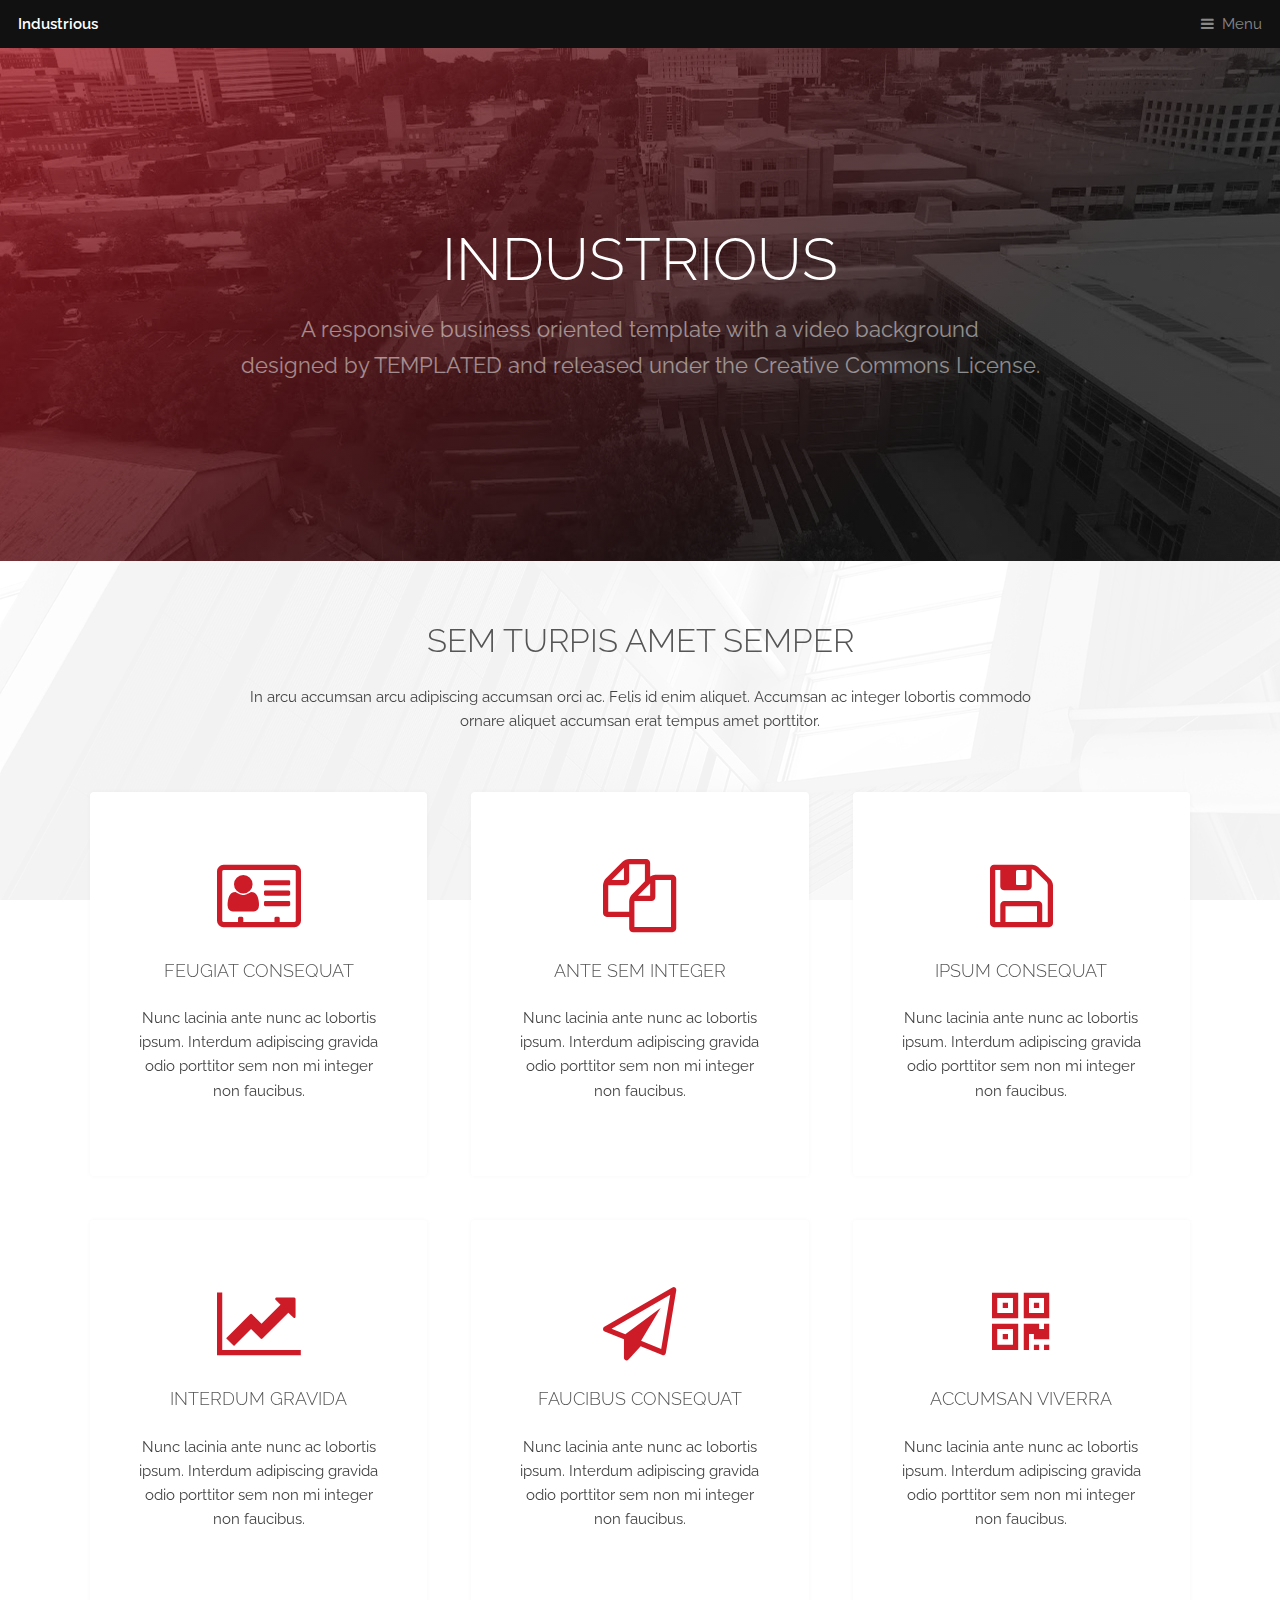
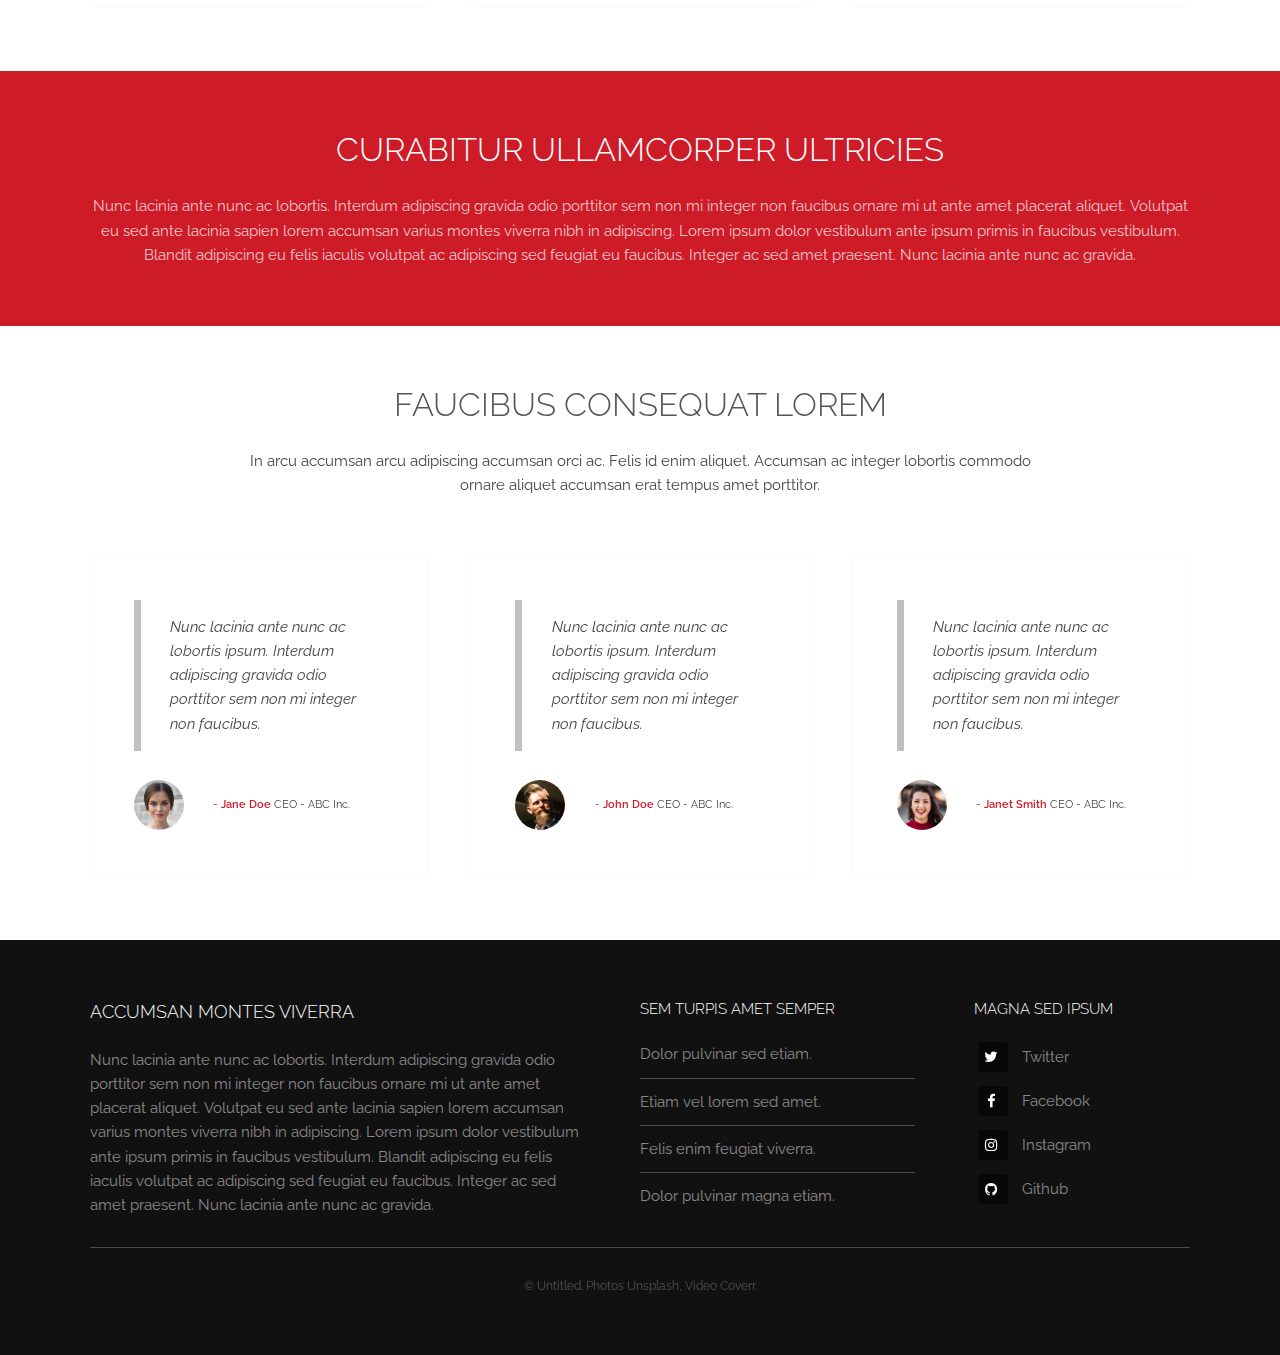
==== index.html @ 01015f7c "website" ====
<!DOCTYPE HTML>
<!--
	Industrious by TEMPLATED
	templated.co @templatedco
	Released for free under the Creative Commons Attribution 3.0 license (templated.co/license)
-->
<html>
	<head>
		<title>Industrious by TEMPLATED</title>
		<meta charset="utf-8" />
		<meta name="viewport" content="width=device-width, initial-scale=1, user-scalable=no" />
		<meta name="description" content="" />
		<meta name="keywords" content="" />
		<link rel="stylesheet" href="assets/css/main.css" />
	</head>
	<body class="is-preload">

		<!-- Header -->
			<header id="header">
				<a class="logo" href="index.html">Industrious</a>
				<nav>
					<a href="#menu">Menu</a>
				</nav>
			</header>

		<!-- Nav -->
			<nav id="menu">
				<ul class="links">
					<li><a href="index.html">Home</a></li>
					<li><a href="elements.html">Elements</a></li>
					<li><a href="generic.html">Generic</a></li>
				</ul>
			</nav>

		<!-- Banner -->
			<section id="banner">
				<div class="inner">
					<h1>Industrious</h1>
					<p>A responsive business oriented template with a video background<br />
					designed by <a href="https://templated.co/">TEMPLATED</a> and released under the Creative Commons License.</p>
				</div>
				<video autoplay loop muted playsinline src="images/banner.mp4"></video>
			</section>

		<!-- Highlights -->
			<section class="wrapper">
				<div class="inner">
					<header class="special">
						<h2>Sem turpis amet semper</h2>
						<p>In arcu accumsan arcu adipiscing accumsan orci ac. Felis id enim aliquet. Accumsan ac integer lobortis commodo ornare aliquet accumsan erat tempus amet porttitor.</p>
					</header>
					<div class="highlights">
						<section>
							<div class="content">
								<header>
									<a href="#" class="icon fa-vcard-o"><span class="label">Icon</span></a>
									<h3>Feugiat consequat</h3>
								</header>
								<p>Nunc lacinia ante nunc ac lobortis ipsum. Interdum adipiscing gravida odio porttitor sem non mi integer non faucibus.</p>
							</div>
						</section>
						<section>
							<div class="content">
								<header>
									<a href="#" class="icon fa-files-o"><span class="label">Icon</span></a>
									<h3>Ante sem integer</h3>
								</header>
								<p>Nunc lacinia ante nunc ac lobortis ipsum. Interdum adipiscing gravida odio porttitor sem non mi integer non faucibus.</p>
							</div>
						</section>
						<section>
							<div class="content">
								<header>
									<a href="#" class="icon fa-floppy-o"><span class="label">Icon</span></a>
									<h3>Ipsum consequat</h3>
								</header>
								<p>Nunc lacinia ante nunc ac lobortis ipsum. Interdum adipiscing gravida odio porttitor sem non mi integer non faucibus.</p>
							</div>
						</section>
						<section>
							<div class="content">
								<header>
									<a href="#" class="icon fa-line-chart"><span class="label">Icon</span></a>
									<h3>Interdum gravida</h3>
								</header>
								<p>Nunc lacinia ante nunc ac lobortis ipsum. Interdum adipiscing gravida odio porttitor sem non mi integer non faucibus.</p>
							</div>
						</section>
						<section>
							<div class="content">
								<header>
									<a href="#" class="icon fa-paper-plane-o"><span class="label">Icon</span></a>
									<h3>Faucibus consequat</h3>
								</header>
								<p>Nunc lacinia ante nunc ac lobortis ipsum. Interdum adipiscing gravida odio porttitor sem non mi integer non faucibus.</p>
							</div>
						</section>
						<section>
							<div class="content">
								<header>
									<a href="#" class="icon fa-qrcode"><span class="label">Icon</span></a>
									<h3>Accumsan viverra</h3>
								</header>
								<p>Nunc lacinia ante nunc ac lobortis ipsum. Interdum adipiscing gravida odio porttitor sem non mi integer non faucibus.</p>
							</div>
						</section>
					</div>
				</div>
			</section>

		<!-- CTA -->
			<section id="cta" class="wrapper">
				<div class="inner">
					<h2>Curabitur ullamcorper ultricies</h2>
					<p>Nunc lacinia ante nunc ac lobortis. Interdum adipiscing gravida odio porttitor sem non mi integer non faucibus ornare mi ut ante amet placerat aliquet. Volutpat eu sed ante lacinia sapien lorem accumsan varius montes viverra nibh in adipiscing. Lorem ipsum dolor vestibulum ante ipsum primis in faucibus vestibulum. Blandit adipiscing eu felis iaculis volutpat ac adipiscing sed feugiat eu faucibus. Integer ac sed amet praesent. Nunc lacinia ante nunc ac gravida.</p>
				</div>
			</section>

		<!-- Testimonials -->
			<section class="wrapper">
				<div class="inner">
					<header class="special">
						<h2>Faucibus consequat lorem</h2>
						<p>In arcu accumsan arcu adipiscing accumsan orci ac. Felis id enim aliquet. Accumsan ac integer lobortis commodo ornare aliquet accumsan erat tempus amet porttitor.</p>
					</header>
					<div class="testimonials">
						<section>
							<div class="content">
								<blockquote>
									<p>Nunc lacinia ante nunc ac lobortis ipsum. Interdum adipiscing gravida odio porttitor sem non mi integer non faucibus.</p>
								</blockquote>
								<div class="author">
									<div class="image">
										<img src="images/pic01.jpg" alt="" />
									</div>
									<p class="credit">- <strong>Jane Doe</strong> <span>CEO - ABC Inc.</span></p>
								</div>
							</div>
						</section>
						<section>
							<div class="content">
								<blockquote>
									<p>Nunc lacinia ante nunc ac lobortis ipsum. Interdum adipiscing gravida odio porttitor sem non mi integer non faucibus.</p>
								</blockquote>
								<div class="author">
									<div class="image">
										<img src="images/pic03.jpg" alt="" />
									</div>
									<p class="credit">- <strong>John Doe</strong> <span>CEO - ABC Inc.</span></p>
								</div>
							</div>
						</section>
						<section>
							<div class="content">
								<blockquote>
									<p>Nunc lacinia ante nunc ac lobortis ipsum. Interdum adipiscing gravida odio porttitor sem non mi integer non faucibus.</p>
								</blockquote>
								<div class="author">
									<div class="image">
										<img src="images/pic02.jpg" alt="" />
									</div>
									<p class="credit">- <strong>Janet Smith</strong> <span>CEO - ABC Inc.</span></p>
								</div>
							</div>
						</section>
					</div>
				</div>
			</section>

		<!-- Footer -->
			<footer id="footer">
				<div class="inner">
					<div class="content">
						<section>
							<h3>Accumsan montes viverra</h3>
							<p>Nunc lacinia ante nunc ac lobortis. Interdum adipiscing gravida odio porttitor sem non mi integer non faucibus ornare mi ut ante amet placerat aliquet. Volutpat eu sed ante lacinia sapien lorem accumsan varius montes viverra nibh in adipiscing. Lorem ipsum dolor vestibulum ante ipsum primis in faucibus vestibulum. Blandit adipiscing eu felis iaculis volutpat ac adipiscing sed feugiat eu faucibus. Integer ac sed amet praesent. Nunc lacinia ante nunc ac gravida.</p>
						</section>
						<section>
							<h4>Sem turpis amet semper</h4>
							<ul class="alt">
								<li><a href="#">Dolor pulvinar sed etiam.</a></li>
								<li><a href="#">Etiam vel lorem sed amet.</a></li>
								<li><a href="#">Felis enim feugiat viverra.</a></li>
								<li><a href="#">Dolor pulvinar magna etiam.</a></li>
							</ul>
						</section>
						<section>
							<h4>Magna sed ipsum</h4>
							<ul class="plain">
								<li><a href="#"><i class="icon fa-twitter">&nbsp;</i>Twitter</a></li>
								<li><a href="#"><i class="icon fa-facebook">&nbsp;</i>Facebook</a></li>
								<li><a href="#"><i class="icon fa-instagram">&nbsp;</i>Instagram</a></li>
								<li><a href="#"><i class="icon fa-github">&nbsp;</i>Github</a></li>
							</ul>
						</section>
					</div>
					<div class="copyright">
						&copy; Untitled. Photos <a href="https://unsplash.co">Unsplash</a>, Video <a href="https://coverr.co">Coverr</a>.
					</div>
				</div>
			</footer>

		<!-- Scripts -->
			<script src="assets/js/jquery.min.js"></script>
			<script src="assets/js/browser.min.js"></script>
			<script src="assets/js/breakpoints.min.js"></script>
			<script src="assets/js/util.js"></script>
			<script src="assets/js/main.js"></script>

	</body>
</html>
---- assets/css/main.css ----
@import url(font-awesome.min.css);
@import url("https://fonts.googleapis.com/css?family=Raleway:200,300,400,500,600");
/*
	Industrious by TEMPLATED
	templated.co @templatedco
	Released for free under the Creative Commons Attribution 3.0 license (templated.co/license)
*/
/* Basic */
@-ms-viewport {
  width: device-width; }
body {
  -ms-overflow-style: scrollbar; }

@media screen and (max-width: 480px) {
  html, body {
    min-width: 320px; } }
html {
  box-sizing: border-box; }

*, *:before, *:after {
  box-sizing: inherit; }

body {
  background: #ffffff; }
  body.is-preload *, body.is-preload *:before, body.is-preload *:after {
    -moz-animation: none !important;
    -webkit-animation: none !important;
    -ms-animation: none !important;
    animation: none !important;
    -moz-transition: none !important;
    -webkit-transition: none !important;
    -ms-transition: none !important;
    transition: none !important; }

html, body, div, span, applet, object,
iframe, h1, h2, h3, h4, h5, h6, p, blockquote,
pre, a, abbr, acronym, address, big, cite,
code, del, dfn, em, img, ins, kbd, q, s, samp,
small, strike, strong, sub, sup, tt, var, b,
u, i, center, dl, dt, dd, ol, ul, li, fieldset,
form, label, legend, table, caption, tbody,
tfoot, thead, tr, th, td, article, aside,
canvas, details, embed, figure, figcaption,
footer, header, hgroup, menu, nav, output, ruby,
section, summary, time, mark, audio, video {
  margin: 0;
  padding: 0;
  border: 0;
  font-size: 100%;
  font: inherit;
  vertical-align: baseline; }

article, aside, details, figcaption, figure,
footer, header, hgroup, menu, nav, section {
  display: block; }

body {
  line-height: 1; }

ol, ul {
  list-style: none; }

blockquote, q {
  quotes: none; }
  blockquote:before, blockquote:after, q:before, q:after {
    content: '';
    content: none; }

table {
  border-collapse: collapse;
  border-spacing: 0; }

body {
  -webkit-text-size-adjust: none; }

mark {
  background-color: transparent;
  color: inherit; }

input::-moz-focus-inner {
  border: 0;
  padding: 0; }

input, select, textarea {
  -moz-appearance: none;
  -webkit-appearance: none;
  -ms-appearance: none;
  appearance: none; }

/* Typography */
html {
  font-size: 13pt; }
  @media screen and (max-width: 1680px) {
    html {
      font-size: 11pt; } }
  @media screen and (max-width: 980px) {
    html {
      font-size: 12pt; } }
  @media screen and (max-width: 480px) {
    html {
      font-size: 11pt; } }

body {
  background-color: #ffffff;
  color: #444444; }

body, input, select, textarea {
  font-family: "Raleway", Arial, Helvetica, sans-serif;
  font-weight: 400;
  font-size: 1rem;
  line-height: 1.65; }

a {
  -moz-transition: color 0.2s ease-in-out;
  -webkit-transition: color 0.2s ease-in-out;
  -ms-transition: color 0.2s ease-in-out;
  transition: color 0.2s ease-in-out;
  text-decoration: underline; }
  a:hover {
    text-decoration: none; }

strong, b {
  font-weight: 600; }

em, i {
  font-style: italic; }

p {
  margin: 0 0 2rem 0; }

header.special {
  text-align: center;
  margin-bottom: 4rem; }
  header.special p {
    max-width: 75%;
    margin-left: auto;
    margin-right: auto; }

h1, h2, h3, h4, h5, h6 {
  font-weight: 300;
  line-height: 1.5;
  text-transform: uppercase;
  margin: 0 0 1.5rem 0; }
  h1 a, h2 a, h3 a, h4 a, h5 a, h6 a {
    color: inherit;
    text-decoration: none; }

h1 {
  font-size: 3rem;
  line-height: 1.2; }

h2 {
  font-size: 2.25rem;
  line-height: 1.3; }

h3 {
  font-size: 1.25rem; }

h4 {
  font-size: 1rem; }

h5 {
  font-size: 0.9rem; }

h6 {
  font-size: 0.7rem; }

@media screen and (max-width: 736px) {
  h1 {
    font-size: 2.75rem;
    line-height: 1.3; }

  h2 {
    font-size: 1.75rem;
    line-height: 1.5; }

  h3 {
    font-size: 1.25rem; } }
sub {
  font-size: 0.8rem;
  position: relative;
  top: 0.5rem; }

sup {
  font-size: 0.8rem;
  position: relative;
  top: -0.5rem; }

blockquote {
  border-left: solid 0.5rem;
  font-style: italic;
  margin: 0 0 2rem 0;
  padding: 1rem 0 1rem 2rem; }

code {
  border-radius: 4px;
  border: solid 1px;
  font-family: "Courier New", monospace;
  font-size: 0.9rem;
  margin: 0 0.25rem;
  padding: 0.25rem 0.65rem; }

pre {
  -webkit-overflow-scrolling: touch;
  font-family: "Courier New", monospace;
  font-size: 0.9rem;
  margin: 0 0 2rem 0; }
  pre code {
    display: block;
    line-height: 1.75;
    padding: 1rem 1.5rem;
    overflow-x: auto; }

hr {
  border: 0;
  border-bottom: solid 1px;
  margin: 2rem 0; }
  hr.major {
    margin: 4rem 0; }

input, select, textarea {
  color: #555555; }

a {
  color: #ce1b28; }

strong, b {
  color: #555555; }

h1, h2, h3, h4, h5, h6 {
  color: #555555; }

blockquote {
  border-left-color: rgba(0, 0, 0, 0.25); }

code {
  background: rgba(0, 0, 0, 0.075);
  border-color: rgba(0, 0, 0, 0.25); }

hr {
  border-bottom-color: rgba(0, 0, 0, 0.25); }

/* Inner */
.inner {
  margin: 0 auto;
  width: 75rem;
  max-width: calc(100% - 6rem); }
  @media screen and (max-width: 480px) {
    .inner {
      max-width: calc(100% - 3rem); } }

/* Button */
input[type="submit"],
input[type="reset"],
input[type="button"],
button,
.button {
  -moz-appearance: none;
  -webkit-appearance: none;
  -ms-appearance: none;
  appearance: none;
  -moz-transition: background-color 0.2s ease-in-out, box-shadow 0.2s ease-in-out, color 0.2s ease-in-out;
  -webkit-transition: background-color 0.2s ease-in-out, box-shadow 0.2s ease-in-out, color 0.2s ease-in-out;
  -ms-transition: background-color 0.2s ease-in-out, box-shadow 0.2s ease-in-out, color 0.2s ease-in-out;
  transition: background-color 0.2s ease-in-out, box-shadow 0.2s ease-in-out, color 0.2s ease-in-out;
  border: 0;
  border-radius: 4px;
  cursor: pointer;
  display: inline-block;
  font-weight: 600;
  height: 3.25rem;
  line-height: 3.25rem;
  padding: 0 1.75rem;
  text-align: center;
  text-decoration: none;
  white-space: nowrap; }
  input[type="submit"].small,
  input[type="reset"].small,
  input[type="button"].small,
  button.small,
  .button.small {
    font-size: 0.8rem;
    height: 2.4375rem;
    line-height: 2.4375rem;
    padding: 0 1.25rem; }
  input[type="submit"].large,
  input[type="reset"].large,
  input[type="button"].large,
  button.large,
  .button.large {
    font-size: 1.35rem;
    height: 4.0625rem;
    line-height: 4.0625rem;
    padding: 0 2rem; }
  input[type="submit"].wide,
  input[type="reset"].wide,
  input[type="button"].wide,
  button.wide,
  .button.wide {
    min-width: 13rem; }
  input[type="submit"].icon:before,
  input[type="reset"].icon:before,
  input[type="button"].icon:before,
  button.icon:before,
  .button.icon:before {
    margin-right: 0.5rem; }
  input[type="submit"].fit,
  input[type="reset"].fit,
  input[type="button"].fit,
  button.fit,
  .button.fit {
    width: 100%; }
  input[type="submit"].disabled, input[type="submit"]:disabled,
  input[type="reset"].disabled,
  input[type="reset"]:disabled,
  input[type="button"].disabled,
  input[type="button"]:disabled,
  button.disabled,
  button:disabled,
  .button.disabled,
  .button:disabled {
    pointer-events: none;
    opacity: 0.25; }

input[type="submit"],
input[type="reset"],
input[type="button"],
button,
.button {
  background-color: transparent;
  box-shadow: inset 0 0 0 1px #555555;
  color: #555555 !important; }
  input[type="submit"]:hover,
  input[type="reset"]:hover,
  input[type="button"]:hover,
  button:hover,
  .button:hover {
    box-shadow: inset 0 0 0 1px #ce1b28;
    color: #ce1b28 !important; }
    input[type="submit"]:hover:active,
    input[type="reset"]:hover:active,
    input[type="button"]:hover:active,
    button:hover:active,
    .button:hover:active {
      background-color: rgba(206, 27, 40, 0.25); }
  input[type="submit"].primary,
  input[type="reset"].primary,
  input[type="button"].primary,
  button.primary,
  .button.primary {
    box-shadow: none;
    background-color: #ce1b28;
    color: #ffffff !important; }
    input[type="submit"].primary:hover,
    input[type="reset"].primary:hover,
    input[type="button"].primary:hover,
    button.primary:hover,
    .button.primary:hover {
      background-color: #e2212f;
      box-shadow: none; }
      input[type="submit"].primary:hover:active,
      input[type="reset"].primary:hover:active,
      input[type="button"].primary:hover:active,
      button.primary:hover:active,
      .button.primary:hover:active {
        background-color: #b71824; }

/* Form */
form {
  margin: 0 0 2rem 0; }

input[type="text"],
input[type="password"],
input[type="email"],
input[type="tel"],
input[type="search"],
input[type="url"],
select,
textarea {
  -moz-appearance: none;
  -webkit-appearance: none;
  -ms-appearance: none;
  appearance: none;
  border-radius: 4px;
  border: none;
  border: solid 1px;
  color: inherit;
  display: block;
  outline: 0;
  padding: 0 1rem;
  text-decoration: none;
  width: 100%; }
  input[type="text"]:invalid,
  input[type="password"]:invalid,
  input[type="email"]:invalid,
  input[type="tel"]:invalid,
  input[type="search"]:invalid,
  input[type="url"]:invalid,
  select:invalid,
  textarea:invalid {
    box-shadow: none; }

label {
  display: block;
  font-size: 1rem;
  font-weight: 600;
  margin: 0 0 1rem 0; }

input[type="text"],
input[type="password"],
input[type="email"],
input[type="tel"],
input[type="search"],
input[type="url"] {
  height: 3.25rem; }

select {
  background-size: 1.25rem;
  background-repeat: no-repeat;
  background-position: calc(100% - 1rem) center;
  height: 3.25rem;
  padding-right: 3.25rem;
  text-overflow: ellipsis; }
  select:focus::-ms-value {
    background-color: transparent; }
  select::-ms-expand {
    display: none; }

textarea {
  padding: 0.75rem 1rem; }

input[type="checkbox"],
input[type="radio"] {
  -moz-appearance: none;
  -webkit-appearance: none;
  -ms-appearance: none;
  appearance: none;
  display: block;
  float: left;
  margin-right: -2rem;
  opacity: 0;
  width: 1rem;
  z-index: -1; }
  input[type="checkbox"] + label,
  input[type="radio"] + label {
    text-decoration: none;
    cursor: pointer;
    display: inline-block;
    font-size: 1rem;
    font-weight: 400;
    padding-left: 2.825rem;
    padding-right: 0.875rem;
    position: relative; }
    input[type="checkbox"] + label:before,
    input[type="radio"] + label:before {
      -moz-osx-font-smoothing: grayscale;
      -webkit-font-smoothing: antialiased;
      font-family: FontAwesome;
      font-style: normal;
      font-weight: normal;
      text-transform: none !important; }
    input[type="checkbox"] + label:before,
    input[type="radio"] + label:before {
      border-radius: 4px;
      border: solid 1px;
      content: '';
      display: inline-block;
      height: 1.95rem;
      left: 0;
      line-height: 1.86875rem;
      position: absolute;
      text-align: center;
      top: -0.1625rem;
      width: 1.95rem; }
  input[type="checkbox"]:checked + label:before,
  input[type="radio"]:checked + label:before {
    content: '\f00c'; }

input[type="checkbox"] + label:before {
  border-radius: 4px; }

input[type="radio"] + label:before {
  border-radius: 100%; }

::-webkit-input-placeholder {
  opacity: 1.0; }

:-moz-placeholder {
  opacity: 1.0; }

::-moz-placeholder {
  opacity: 1.0; }

:-ms-input-placeholder {
  opacity: 1.0; }

label {
  color: #555555; }

input[type="text"],
input[type="password"],
input[type="email"],
input[type="tel"],
input[type="search"],
input[type="url"],
select,
textarea {
  background-color: rgba(0, 0, 0, 0.075);
  border-color: rgba(0, 0, 0, 0.25); }
  input[type="text"]:focus,
  input[type="password"]:focus,
  input[type="email"]:focus,
  input[type="tel"]:focus,
  input[type="search"]:focus,
  input[type="url"]:focus,
  select:focus,
  textarea:focus {
    border-color: #ce1b28;
    box-shadow: 0 0 0 1px #ce1b28; }

select {
  background-image: url("data:image/svg+xml;charset=utf8,%3Csvg xmlns='http://www.w3.org/2000/svg' width='40' height='40' preserveAspectRatio='none' viewBox='0 0 40 40'%3E%3Cpath d='M9.4,12.3l10.4,10.4l10.4-10.4c0.2-0.2,0.5-0.4,0.9-0.4c0.3,0,0.6,0.1,0.9,0.4l3.3,3.3c0.2,0.2,0.4,0.5,0.4,0.9 c0,0.4-0.1,0.6-0.4,0.9L20.7,31.9c-0.2,0.2-0.5,0.4-0.9,0.4c-0.3,0-0.6-0.1-0.9-0.4L4.3,17.3c-0.2-0.2-0.4-0.5-0.4-0.9 c0-0.4,0.1-0.6,0.4-0.9l3.3-3.3c0.2-0.2,0.5-0.4,0.9-0.4S9.1,12.1,9.4,12.3z' fill='rgba(0, 0, 0, 0.25)' /%3E%3C/svg%3E"); }
  select option {
    color: #444444;
    background-color: #ffffff; }

input[type="checkbox"] + label,
input[type="radio"] + label {
  color: #444444; }
  input[type="checkbox"] + label:before,
  input[type="radio"] + label:before {
    background: rgba(0, 0, 0, 0.075);
    border-color: rgba(0, 0, 0, 0.25); }
input[type="checkbox"]:checked + label:before,
input[type="radio"]:checked + label:before {
  background-color: #ce1b28;
  border-color: #ce1b28;
  color: #ffffff; }
input[type="checkbox"]:focus + label:before,
input[type="radio"]:focus + label:before {
  border-color: #ce1b28;
  box-shadow: 0 0 0 1px #ce1b28; }

::-webkit-input-placeholder {
  color: #bbbbbb !important; }

:-moz-placeholder {
  color: #bbbbbb !important; }

::-moz-placeholder {
  color: #bbbbbb !important; }

:-ms-input-placeholder {
  color: #bbbbbb !important; }

/* List */
ol {
  list-style: decimal;
  margin: 0 0 2rem 0;
  padding-left: 1.25rem; }
  ol li {
    padding-left: 0.25rem; }

ul {
  list-style: disc;
  margin: 0 0 2rem 0;
  padding-left: 1rem; }
  ul li {
    padding-left: 0.325rem; }
  ul.plain {
    list-style: none;
    padding-left: 0; }
    ul.plain li {
      margin-bottom: 1rem; }
      ul.plain li .icon {
        border-radius: 4px;
        color: #ffffff;
        display: inline-block;
        margin-right: 1rem;
        text-align: center;
        width: 2rem;
        height: 2rem;
        line-height: 2rem;
        background: rgba(0, 0, 0, 0.5); }
  ul.alt {
    list-style: none;
    padding-left: 0; }
    ul.alt li {
      border-top: solid 1px;
      padding: 0.75rem 0; }
      ul.alt li:first-child {
        border-top: 0;
        padding-top: 0; }
      ul.alt li:last-child {
        padding-bottom: 0; }

dl {
  margin: 0 0 2rem 0; }
  dl dt {
    display: block;
    font-weight: 600;
    margin: 0 0 1rem 0; }
  dl dd {
    margin-left: 1.5rem; }

ul.alt li {
  border-top-color: rgba(0, 0, 0, 0.25); }

/* Table */
.table-wrapper {
  -webkit-overflow-scrolling: touch;
  overflow-x: auto; }

table {
  margin: 0 0 2rem 0;
  width: 100%; }
  table tbody tr {
    border: solid 1px;
    border-left: 0;
    border-right: 0; }
  table td {
    padding: 0.75rem 0.75rem; }
  table th {
    font-size: 0.9rem;
    font-weight: 600;
    padding: 0 0.75rem 0.75rem 0.75rem;
    text-align: left; }
  table thead {
    border-bottom: solid 2px; }
  table tfoot {
    border-top: solid 2px; }
  table.alt {
    border-collapse: separate; }
    table.alt tbody tr td {
      border: solid 1px;
      border-left-width: 0;
      border-top-width: 0; }
      table.alt tbody tr td:first-child {
        border-left-width: 1px; }
    table.alt tbody tr:first-child td {
      border-top-width: 1px; }
    table.alt thead {
      border-bottom: 0; }
    table.alt tfoot {
      border-top: 0; }

table tbody tr {
  border-color: rgba(0, 0, 0, 0.25); }
  table tbody tr:nth-child(2n + 1) {
    background-color: rgba(0, 0, 0, 0.075); }
table th {
  color: #555555; }
table thead {
  border-bottom-color: rgba(0, 0, 0, 0.25); }
table tfoot {
  border-top-color: rgba(0, 0, 0, 0.25); }
table.alt tbody tr td {
  border-color: rgba(0, 0, 0, 0.25); }

/* Highlights */
.highlights {
  width: 100%;
  margin: 2.5rem 0;
  display: -moz-flex;
  display: -webkit-flex;
  display: -ms-flex;
  display: flex;
  -moz-flex-wrap: wrap;
  -webkit-flex-wrap: wrap;
  -ms-flex-wrap: wrap;
  flex-wrap: wrap;
  -moz-align-items: -moz-stretch;
  -webkit-align-items: -webkit-stretch;
  -ms-align-items: -ms-stretch;
  align-items: stretch; }
  .highlights > * {
    -moz-flex-shrink: 1;
    -webkit-flex-shrink: 1;
    -ms-flex-shrink: 1;
    flex-shrink: 1;
    -moz-flex-grow: 0;
    -webkit-flex-grow: 0;
    -ms-flex-grow: 0;
    flex-grow: 0; }
  .highlights > * {
    width: 33.3333333333%; }
  .highlights > * {
    padding: 1.5rem;
    width: calc(33.3333333333% + 1rem); }
  .highlights > :nth-child(-n + 3) {
    padding-top: 0; }
  .highlights > :nth-last-child(-n + 3) {
    padding-bottom: 0; }
  .highlights > :nth-child(3n + 1) {
    padding-left: 0; }
  .highlights > :nth-child(3n) {
    padding-right: 0; }
  .highlights > :nth-child(3n + 1),
  .highlights > :nth-child(3n) {
    width: calc(33.3333333333% + -0.5rem); }
  .highlights .content {
    border-radius: 4px;
    height: 100%;
    padding: 3rem;
    text-align: center; }
    .highlights .content .icon {
      font-size: 5rem; }
  .highlights > div > :last-child {
    margin-bottom: 0; }
  @media screen and (max-width: 980px) {
    .highlights > * {
      width: 50%; }
    .highlights > * {
      padding: 1rem;
      width: calc(33.3333333333% + 0.6666666667rem); }
    .highlights > :nth-child(-n + 3) {
      padding-top: 1rem; }
    .highlights > :nth-last-child(-n + 3) {
      padding-bottom: 1rem; }
    .highlights > :nth-child(3n + 1) {
      padding-left: 1rem; }
    .highlights > :nth-child(3n) {
      padding-right: 1rem; }
    .highlights > :nth-child(3n + 1),
    .highlights > :nth-child(3n) {
      padding: 1rem;
      width: calc(50% + 1rem); }
    .highlights > * {
      padding: 1rem;
      width: calc(50% + 1rem); }
    .highlights > :nth-child(-n + 2) {
      padding-top: 0; }
    .highlights > :nth-last-child(-n + 2) {
      padding-bottom: 0; }
    .highlights > :nth-child(2n + 1) {
      padding-left: 0; }
    .highlights > :nth-child(2n) {
      padding-right: 0; }
    .highlights > :nth-child(2n + 1),
    .highlights > :nth-child(2n) {
      width: calc(50% + 0rem); }
    .highlights .content {
      padding: 2rem; } }
  @media screen and (max-width: 736px) {
    .highlights > * {
      width: 100%; }
    .highlights > * {
      padding: 1rem;
      width: calc(33.3333333333% + 0.6666666667rem); }
    .highlights > :nth-child(-n + 3) {
      padding-top: 1rem; }
    .highlights > :nth-last-child(-n + 3) {
      padding-bottom: 1rem; }
    .highlights > :nth-child(3n + 1) {
      padding-left: 1rem; }
    .highlights > :nth-child(3n) {
      padding-right: 1rem; }
    .highlights > :nth-child(3n + 1),
    .highlights > :nth-child(3n) {
      padding: 1rem;
      width: calc(100% + 2rem); }
    .highlights > * {
      padding: 1rem;
      width: calc(50% + 1rem); }
    .highlights > :nth-child(-n + 2) {
      padding-top: 1rem; }
    .highlights > :nth-last-child(-n + 2) {
      padding-bottom: 1rem; }
    .highlights > :nth-child(2n + 1) {
      padding-left: 1rem; }
    .highlights > :nth-child(2n) {
      padding-right: 1rem; }
    .highlights > :nth-child(2n + 1),
    .highlights > :nth-child(2n) {
      padding: 1rem;
      width: calc(100% + 2rem); }
    .highlights > * {
      padding: 1rem;
      width: calc(100% + 2rem); }
    .highlights > :nth-child(-n + 1) {
      padding-top: 0; }
    .highlights > :nth-last-child(-n + 1) {
      padding-bottom: 0; }
    .highlights > :nth-child(1n + 1) {
      padding-left: 0; }
    .highlights > :nth-child(1n) {
      padding-right: 0; }
    .highlights > :nth-child(1n + 1),
    .highlights > :nth-child(1n) {
      width: calc(100% + 1rem); } }

.highlights .content {
  background: #ffffff;
  box-shadow: 0px 0px 4px 1px rgba(0, 0, 0, 0.025); }

/* Testimonials */
.testimonials {
  margin: 2.5rem 0;
  width: 100%;
  display: -moz-flex;
  display: -webkit-flex;
  display: -ms-flex;
  display: flex;
  -moz-flex-wrap: wrap;
  -webkit-flex-wrap: wrap;
  -ms-flex-wrap: wrap;
  flex-wrap: wrap;
  -moz-align-items: -moz-stretch;
  -webkit-align-items: -webkit-stretch;
  -ms-align-items: -ms-stretch;
  align-items: stretch; }
  .testimonials > * {
    -moz-flex-shrink: 1;
    -webkit-flex-shrink: 1;
    -ms-flex-shrink: 1;
    flex-shrink: 1;
    -moz-flex-grow: 0;
    -webkit-flex-grow: 0;
    -ms-flex-grow: 0;
    flex-grow: 0; }
  .testimonials > * {
    width: 33.3333333333%; }
  .testimonials > * {
    padding: 1.5rem;
    width: calc(33.3333333333% + 1rem); }
  .testimonials > :nth-child(-n + 3) {
    padding-top: 0; }
  .testimonials > :nth-last-child(-n + 3) {
    padding-bottom: 0; }
  .testimonials > :nth-child(3n + 1) {
    padding-left: 0; }
  .testimonials > :nth-child(3n) {
    padding-right: 0; }
  .testimonials > :nth-child(3n + 1),
  .testimonials > :nth-child(3n) {
    width: calc(33.3333333333% + -0.5rem); }
  .testimonials .content {
    border-radius: 4px;
    height: 100%;
    padding: 3rem; }
    .testimonials .content .author {
      display: -moz-flex;
      display: -webkit-flex;
      display: -ms-flex;
      display: flex;
      -moz-align-items: center;
      -webkit-align-items: center;
      -ms-align-items: center;
      align-items: center; }
      .testimonials .content .author blockquote {
        margin: 0; }
      .testimonials .content .author .image {
        margin-right: 2rem;
        width: 20%; }
        .testimonials .content .author .image img {
          border-radius: 100%;
          max-width: 100%; }
    .testimonials .content .credit {
      font-size: 0.75rem; }
    .testimonials .content p:last-child {
      margin: 0; }
  .testimonials > div > :last-child {
    margin-bottom: 0; }
  @media screen and (max-width: 980px) {
    .testimonials > * {
      width: 50%; }
    .testimonials > * {
      padding: 1rem;
      width: calc(33.3333333333% + 0.6666666667rem); }
    .testimonials > :nth-child(-n + 3) {
      padding-top: 1rem; }
    .testimonials > :nth-last-child(-n + 3) {
      padding-bottom: 1rem; }
    .testimonials > :nth-child(3n + 1) {
      padding-left: 1rem; }
    .testimonials > :nth-child(3n) {
      padding-right: 1rem; }
    .testimonials > :nth-child(3n + 1),
    .testimonials > :nth-child(3n) {
      padding: 1rem;
      width: calc(50% + 1rem); }
    .testimonials > * {
      padding: 1rem;
      width: calc(50% + 1rem); }
    .testimonials > :nth-child(-n + 2) {
      padding-top: 0; }
    .testimonials > :nth-last-child(-n + 2) {
      padding-bottom: 0; }
    .testimonials > :nth-child(2n + 1) {
      padding-left: 0; }
    .testimonials > :nth-child(2n) {
      padding-right: 0; }
    .testimonials > :nth-child(2n + 1),
    .testimonials > :nth-child(2n) {
      width: calc(50% + 0rem); }
    .testimonials .content {
      padding: 2rem; } }
  @media screen and (max-width: 736px) {
    .testimonials > * {
      width: 100%; }
    .testimonials > * {
      padding: 1rem;
      width: calc(33.3333333333% + 0.6666666667rem); }
    .testimonials > :nth-child(-n + 3) {
      padding-top: 1rem; }
    .testimonials > :nth-last-child(-n + 3) {
      padding-bottom: 1rem; }
    .testimonials > :nth-child(3n + 1) {
      padding-left: 1rem; }
    .testimonials > :nth-child(3n) {
      padding-right: 1rem; }
    .testimonials > :nth-child(3n + 1),
    .testimonials > :nth-child(3n) {
      padding: 1rem;
      width: calc(100% + 2rem); }
    .testimonials > * {
      padding: 1rem;
      width: calc(50% + 1rem); }
    .testimonials > :nth-child(-n + 2) {
      padding-top: 1rem; }
    .testimonials > :nth-last-child(-n + 2) {
      padding-bottom: 1rem; }
    .testimonials > :nth-child(2n + 1) {
      padding-left: 1rem; }
    .testimonials > :nth-child(2n) {
      padding-right: 1rem; }
    .testimonials > :nth-child(2n + 1),
    .testimonials > :nth-child(2n) {
      padding: 1rem;
      width: calc(100% + 2rem); }
    .testimonials > * {
      padding: 1rem;
      width: calc(100% + 2rem); }
    .testimonials > :nth-child(-n + 1) {
      padding-top: 0; }
    .testimonials > :nth-last-child(-n + 1) {
      padding-bottom: 0; }
    .testimonials > :nth-child(1n + 1) {
      padding-left: 0; }
    .testimonials > :nth-child(1n) {
      padding-right: 0; }
    .testimonials > :nth-child(1n + 1),
    .testimonials > :nth-child(1n) {
      width: calc(100% + 1rem); } }

.testimonials .content {
  background: #ffffff;
  box-shadow: 0px 0px 4px 1px rgba(0, 0, 0, 0.025); }
  .testimonials .content .credit strong {
    color: #ce1b28; }

/* Actions */
ul.actions {
  display: -moz-flex;
  display: -webkit-flex;
  display: -ms-flex;
  display: flex;
  cursor: default;
  list-style: none;
  margin-left: -1rem;
  padding-left: 0; }
  ul.actions li {
    padding: 0 0 0 1rem;
    vertical-align: middle; }
  ul.actions.special {
    -moz-justify-content: center;
    -webkit-justify-content: center;
    -ms-justify-content: center;
    justify-content: center;
    width: calc(100% + 1rem); }
  ul.actions.stacked {
    -moz-flex-direction: column;
    -webkit-flex-direction: column;
    -ms-flex-direction: column;
    flex-direction: column;
    margin-left: 0; }
    ul.actions.stacked li {
      padding: 1.3rem 0 0 0; }
      ul.actions.stacked li:first-child {
        padding-top: 0; }
  ul.actions.fit {
    width: calc(100% + 1rem); }
    ul.actions.fit li {
      -moz-flex-grow: 1;
      -webkit-flex-grow: 1;
      -ms-flex-grow: 1;
      flex-grow: 1;
      -moz-flex-shrink: 1;
      -webkit-flex-shrink: 1;
      -ms-flex-shrink: 1;
      flex-shrink: 1;
      width: 100%; }
      ul.actions.fit li > * {
        width: 100%; }
    ul.actions.fit.stacked {
      width: 100%; }
  @media screen and (max-width: 480px) {
    ul.actions:not(.fixed) {
      -moz-flex-direction: column;
      -webkit-flex-direction: column;
      -ms-flex-direction: column;
      flex-direction: column;
      margin-left: 0;
      width: 100% !important; }
      ul.actions:not(.fixed) li {
        -moz-flex-grow: 1;
        -webkit-flex-grow: 1;
        -ms-flex-grow: 1;
        flex-grow: 1;
        -moz-flex-shrink: 1;
        -webkit-flex-shrink: 1;
        -ms-flex-shrink: 1;
        flex-shrink: 1;
        padding: 1rem 0 0 0;
        text-align: center;
        width: 100%; }
        ul.actions:not(.fixed) li > * {
          width: 100%; }
        ul.actions:not(.fixed) li:first-child {
          padding-top: 0; }
        ul.actions:not(.fixed) li input[type="submit"],
        ul.actions:not(.fixed) li input[type="reset"],
        ul.actions:not(.fixed) li input[type="button"],
        ul.actions:not(.fixed) li button,
        ul.actions:not(.fixed) li .button {
          width: 100%; }
          ul.actions:not(.fixed) li input[type="submit"].icon:before,
          ul.actions:not(.fixed) li input[type="reset"].icon:before,
          ul.actions:not(.fixed) li input[type="button"].icon:before,
          ul.actions:not(.fixed) li button.icon:before,
          ul.actions:not(.fixed) li .button.icon:before {
            margin-left: -0.5rem; } }

/* Grid */
.row {
  display: flex;
  flex-wrap: wrap;
  box-sizing: border-box; }
  .row > * {
    box-sizing: border-box; }
  .row.gtr-uniform > * > :last-child {
    margin-bottom: 0; }

.row > .imp {
  order: -1; }
.row > .col-1 {
  width: 8.3333333333%; }
.row > .off-1 {
  margin-left: 8.3333333333%; }
.row > .col-2 {
  width: 16.6666666667%; }
.row > .off-2 {
  margin-left: 16.6666666667%; }
.row > .col-3 {
  width: 25%; }
.row > .off-3 {
  margin-left: 25%; }
.row > .col-4 {
  width: 33.3333333333%; }
.row > .off-4 {
  margin-left: 33.3333333333%; }
.row > .col-5 {
  width: 41.6666666667%; }
.row > .off-5 {
  margin-left: 41.6666666667%; }
.row > .col-6 {
  width: 50%; }
.row > .off-6 {
  margin-left: 50%; }
.row > .col-7 {
  width: 58.3333333333%; }
.row > .off-7 {
  margin-left: 58.3333333333%; }
.row > .col-8 {
  width: 66.6666666667%; }
.row > .off-8 {
  margin-left: 66.6666666667%; }
.row > .col-9 {
  width: 75%; }
.row > .off-9 {
  margin-left: 75%; }
.row > .col-10 {
  width: 83.3333333333%; }
.row > .off-10 {
  margin-left: 83.3333333333%; }
.row > .col-11 {
  width: 91.6666666667%; }
.row > .off-11 {
  margin-left: 91.6666666667%; }
.row > .col-12 {
  width: 100%; }
.row > .off-12 {
  margin-left: 100%; }
.row.gtr-0 {
  margin-top: 0;
  margin-left: 0rem; }
  .row.gtr-0 > * {
    padding: 0 0 0 0rem; }
  .row.gtr-0.gtr-uniform {
    margin-top: 0rem; }
    .row.gtr-0.gtr-uniform > * {
      padding-top: 0rem; }
.row.gtr-25 {
  margin-top: 0;
  margin-left: -0.75rem; }
  .row.gtr-25 > * {
    padding: 0 0 0 0.75rem; }
  .row.gtr-25.gtr-uniform {
    margin-top: -0.75rem; }
    .row.gtr-25.gtr-uniform > * {
      padding-top: 0.75rem; }
.row.gtr-50 {
  margin-top: 0;
  margin-left: -1.5rem; }
  .row.gtr-50 > * {
    padding: 0 0 0 1.5rem; }
  .row.gtr-50.gtr-uniform {
    margin-top: -1.5rem; }
    .row.gtr-50.gtr-uniform > * {
      padding-top: 1.5rem; }
.row {
  margin-top: 0;
  margin-left: -3rem; }
  .row > * {
    padding: 0 0 0 3rem; }
  .row.gtr-uniform {
    margin-top: -3rem; }
    .row.gtr-uniform > * {
      padding-top: 3rem; }
.row.gtr-150 {
  margin-top: 0;
  margin-left: -4.5rem; }
  .row.gtr-150 > * {
    padding: 0 0 0 4.5rem; }
  .row.gtr-150.gtr-uniform {
    margin-top: -4.5rem; }
    .row.gtr-150.gtr-uniform > * {
      padding-top: 4.5rem; }
.row.gtr-200 {
  margin-top: 0;
  margin-left: -6rem; }
  .row.gtr-200 > * {
    padding: 0 0 0 6rem; }
  .row.gtr-200.gtr-uniform {
    margin-top: -6rem; }
    .row.gtr-200.gtr-uniform > * {
      padding-top: 6rem; }

@media screen and (max-width: 1680px) {
  .row {
    display: flex;
    flex-wrap: wrap;
    box-sizing: border-box; }
    .row > * {
      box-sizing: border-box; }
    .row.gtr-uniform > * > :last-child {
      margin-bottom: 0; }

  .row > .imp-xlarge {
    order: -1; }
  .row > .col-1-xlarge {
    width: 8.3333333333%; }
  .row > .off-1-xlarge {
    margin-left: 8.3333333333%; }
  .row > .col-2-xlarge {
    width: 16.6666666667%; }
  .row > .off-2-xlarge {
    margin-left: 16.6666666667%; }
  .row > .col-3-xlarge {
    width: 25%; }
  .row > .off-3-xlarge {
    margin-left: 25%; }
  .row > .col-4-xlarge {
    width: 33.3333333333%; }
  .row > .off-4-xlarge {
    margin-left: 33.3333333333%; }
  .row > .col-5-xlarge {
    width: 41.6666666667%; }
  .row > .off-5-xlarge {
    margin-left: 41.6666666667%; }
  .row > .col-6-xlarge {
    width: 50%; }
  .row > .off-6-xlarge {
    margin-left: 50%; }
  .row > .col-7-xlarge {
    width: 58.3333333333%; }
  .row > .off-7-xlarge {
    margin-left: 58.3333333333%; }
  .row > .col-8-xlarge {
    width: 66.6666666667%; }
  .row > .off-8-xlarge {
    margin-left: 66.6666666667%; }
  .row > .col-9-xlarge {
    width: 75%; }
  .row > .off-9-xlarge {
    margin-left: 75%; }
  .row > .col-10-xlarge {
    width: 83.3333333333%; }
  .row > .off-10-xlarge {
    margin-left: 83.3333333333%; }
  .row > .col-11-xlarge {
    width: 91.6666666667%; }
  .row > .off-11-xlarge {
    margin-left: 91.6666666667%; }
  .row > .col-12-xlarge {
    width: 100%; }
  .row > .off-12-xlarge {
    margin-left: 100%; }
  .row.gtr-0 {
    margin-top: 0;
    margin-left: 0rem; }
    .row.gtr-0 > * {
      padding: 0 0 0 0rem; }
    .row.gtr-0.gtr-uniform {
      margin-top: 0rem; }
      .row.gtr-0.gtr-uniform > * {
        padding-top: 0rem; }
  .row.gtr-25 {
    margin-top: 0;
    margin-left: -0.75rem; }
    .row.gtr-25 > * {
      padding: 0 0 0 0.75rem; }
    .row.gtr-25.gtr-uniform {
      margin-top: -0.75rem; }
      .row.gtr-25.gtr-uniform > * {
        padding-top: 0.75rem; }
  .row.gtr-50 {
    margin-top: 0;
    margin-left: -1.5rem; }
    .row.gtr-50 > * {
      padding: 0 0 0 1.5rem; }
    .row.gtr-50.gtr-uniform {
      margin-top: -1.5rem; }
      .row.gtr-50.gtr-uniform > * {
        padding-top: 1.5rem; }
  .row {
    margin-top: 0;
    margin-left: -3rem; }
    .row > * {
      padding: 0 0 0 3rem; }
    .row.gtr-uniform {
      margin-top: -3rem; }
      .row.gtr-uniform > * {
        padding-top: 3rem; }
  .row.gtr-150 {
    margin-top: 0;
    margin-left: -4.5rem; }
    .row.gtr-150 > * {
      padding: 0 0 0 4.5rem; }
    .row.gtr-150.gtr-uniform {
      margin-top: -4.5rem; }
      .row.gtr-150.gtr-uniform > * {
        padding-top: 4.5rem; }
  .row.gtr-200 {
    margin-top: 0;
    margin-left: -6rem; }
    .row.gtr-200 > * {
      padding: 0 0 0 6rem; }
    .row.gtr-200.gtr-uniform {
      margin-top: -6rem; }
      .row.gtr-200.gtr-uniform > * {
        padding-top: 6rem; } }
@media screen and (max-width: 1280px) {
  .row {
    display: flex;
    flex-wrap: wrap;
    box-sizing: border-box; }
    .row > * {
      box-sizing: border-box; }
    .row.gtr-uniform > * > :last-child {
      margin-bottom: 0; }

  .row > .imp-large {
    order: -1; }
  .row > .col-1-large {
    width: 8.3333333333%; }
  .row > .off-1-large {
    margin-left: 8.3333333333%; }
  .row > .col-2-large {
    width: 16.6666666667%; }
  .row > .off-2-large {
    margin-left: 16.6666666667%; }
  .row > .col-3-large {
    width: 25%; }
  .row > .off-3-large {
    margin-left: 25%; }
  .row > .col-4-large {
    width: 33.3333333333%; }
  .row > .off-4-large {
    margin-left: 33.3333333333%; }
  .row > .col-5-large {
    width: 41.6666666667%; }
  .row > .off-5-large {
    margin-left: 41.6666666667%; }
  .row > .col-6-large {
    width: 50%; }
  .row > .off-6-large {
    margin-left: 50%; }
  .row > .col-7-large {
    width: 58.3333333333%; }
  .row > .off-7-large {
    margin-left: 58.3333333333%; }
  .row > .col-8-large {
    width: 66.6666666667%; }
  .row > .off-8-large {
    margin-left: 66.6666666667%; }
  .row > .col-9-large {
    width: 75%; }
  .row > .off-9-large {
    margin-left: 75%; }
  .row > .col-10-large {
    width: 83.3333333333%; }
  .row > .off-10-large {
    margin-left: 83.3333333333%; }
  .row > .col-11-large {
    width: 91.6666666667%; }
  .row > .off-11-large {
    margin-left: 91.6666666667%; }
  .row > .col-12-large {
    width: 100%; }
  .row > .off-12-large {
    margin-left: 100%; }
  .row.gtr-0 {
    margin-top: 0;
    margin-left: 0rem; }
    .row.gtr-0 > * {
      padding: 0 0 0 0rem; }
    .row.gtr-0.gtr-uniform {
      margin-top: 0rem; }
      .row.gtr-0.gtr-uniform > * {
        padding-top: 0rem; }
  .row.gtr-25 {
    margin-top: 0;
    margin-left: -0.375rem; }
    .row.gtr-25 > * {
      padding: 0 0 0 0.375rem; }
    .row.gtr-25.gtr-uniform {
      margin-top: -0.375rem; }
      .row.gtr-25.gtr-uniform > * {
        padding-top: 0.375rem; }
  .row.gtr-50 {
    margin-top: 0;
    margin-left: -0.75rem; }
    .row.gtr-50 > * {
      padding: 0 0 0 0.75rem; }
    .row.gtr-50.gtr-uniform {
      margin-top: -0.75rem; }
      .row.gtr-50.gtr-uniform > * {
        padding-top: 0.75rem; }
  .row {
    margin-top: 0;
    margin-left: -1.5rem; }
    .row > * {
      padding: 0 0 0 1.5rem; }
    .row.gtr-uniform {
      margin-top: -1.5rem; }
      .row.gtr-uniform > * {
        padding-top: 1.5rem; }
  .row.gtr-150 {
    margin-top: 0;
    margin-left: -2.25rem; }
    .row.gtr-150 > * {
      padding: 0 0 0 2.25rem; }
    .row.gtr-150.gtr-uniform {
      margin-top: -2.25rem; }
      .row.gtr-150.gtr-uniform > * {
        padding-top: 2.25rem; }
  .row.gtr-200 {
    margin-top: 0;
    margin-left: -3rem; }
    .row.gtr-200 > * {
      padding: 0 0 0 3rem; }
    .row.gtr-200.gtr-uniform {
      margin-top: -3rem; }
      .row.gtr-200.gtr-uniform > * {
        padding-top: 3rem; } }
@media screen and (max-width: 980px) {
  .row {
    display: flex;
    flex-wrap: wrap;
    box-sizing: border-box; }
    .row > * {
      box-sizing: border-box; }
    .row.gtr-uniform > * > :last-child {
      margin-bottom: 0; }

  .row > .imp-medium {
    order: -1; }
  .row > .col-1-medium {
    width: 8.3333333333%; }
  .row > .off-1-medium {
    margin-left: 8.3333333333%; }
  .row > .col-2-medium {
    width: 16.6666666667%; }
  .row > .off-2-medium {
    margin-left: 16.6666666667%; }
  .row > .col-3-medium {
    width: 25%; }
  .row > .off-3-medium {
    margin-left: 25%; }
  .row > .col-4-medium {
    width: 33.3333333333%; }
  .row > .off-4-medium {
    margin-left: 33.3333333333%; }
  .row > .col-5-medium {
    width: 41.6666666667%; }
  .row > .off-5-medium {
    margin-left: 41.6666666667%; }
  .row > .col-6-medium {
    width: 50%; }
  .row > .off-6-medium {
    margin-left: 50%; }
  .row > .col-7-medium {
    width: 58.3333333333%; }
  .row > .off-7-medium {
    margin-left: 58.3333333333%; }
  .row > .col-8-medium {
    width: 66.6666666667%; }
  .row > .off-8-medium {
    margin-left: 66.6666666667%; }
  .row > .col-9-medium {
    width: 75%; }
  .row > .off-9-medium {
    margin-left: 75%; }
  .row > .col-10-medium {
    width: 83.3333333333%; }
  .row > .off-10-medium {
    margin-left: 83.3333333333%; }
  .row > .col-11-medium {
    width: 91.6666666667%; }
  .row > .off-11-medium {
    margin-left: 91.6666666667%; }
  .row > .col-12-medium {
    width: 100%; }
  .row > .off-12-medium {
    margin-left: 100%; }
  .row.gtr-0 {
    margin-top: 0;
    margin-left: 0rem; }
    .row.gtr-0 > * {
      padding: 0 0 0 0rem; }
    .row.gtr-0.gtr-uniform {
      margin-top: 0rem; }
      .row.gtr-0.gtr-uniform > * {
        padding-top: 0rem; }
  .row.gtr-25 {
    margin-top: 0;
    margin-left: -0.375rem; }
    .row.gtr-25 > * {
      padding: 0 0 0 0.375rem; }
    .row.gtr-25.gtr-uniform {
      margin-top: -0.375rem; }
      .row.gtr-25.gtr-uniform > * {
        padding-top: 0.375rem; }
  .row.gtr-50 {
    margin-top: 0;
    margin-left: -0.75rem; }
    .row.gtr-50 > * {
      padding: 0 0 0 0.75rem; }
    .row.gtr-50.gtr-uniform {
      margin-top: -0.75rem; }
      .row.gtr-50.gtr-uniform > * {
        padding-top: 0.75rem; }
  .row {
    margin-top: 0;
    margin-left: -1.5rem; }
    .row > * {
      padding: 0 0 0 1.5rem; }
    .row.gtr-uniform {
      margin-top: -1.5rem; }
      .row.gtr-uniform > * {
        padding-top: 1.5rem; }
  .row.gtr-150 {
    margin-top: 0;
    margin-left: -2.25rem; }
    .row.gtr-150 > * {
      padding: 0 0 0 2.25rem; }
    .row.gtr-150.gtr-uniform {
      margin-top: -2.25rem; }
      .row.gtr-150.gtr-uniform > * {
        padding-top: 2.25rem; }
  .row.gtr-200 {
    margin-top: 0;
    margin-left: -3rem; }
    .row.gtr-200 > * {
      padding: 0 0 0 3rem; }
    .row.gtr-200.gtr-uniform {
      margin-top: -3rem; }
      .row.gtr-200.gtr-uniform > * {
        padding-top: 3rem; } }
@media screen and (max-width: 736px) {
  .row {
    display: flex;
    flex-wrap: wrap;
    box-sizing: border-box; }
    .row > * {
      box-sizing: border-box; }
    .row.gtr-uniform > * > :last-child {
      margin-bottom: 0; }

  .row > .imp-small {
    order: -1; }
  .row > .col-1-small {
    width: 8.3333333333%; }
  .row > .off-1-small {
    margin-left: 8.3333333333%; }
  .row > .col-2-small {
    width: 16.6666666667%; }
  .row > .off-2-small {
    margin-left: 16.6666666667%; }
  .row > .col-3-small {
    width: 25%; }
  .row > .off-3-small {
    margin-left: 25%; }
  .row > .col-4-small {
    width: 33.3333333333%; }
  .row > .off-4-small {
    margin-left: 33.3333333333%; }
  .row > .col-5-small {
    width: 41.6666666667%; }
  .row > .off-5-small {
    margin-left: 41.6666666667%; }
  .row > .col-6-small {
    width: 50%; }
  .row > .off-6-small {
    margin-left: 50%; }
  .row > .col-7-small {
    width: 58.3333333333%; }
  .row > .off-7-small {
    margin-left: 58.3333333333%; }
  .row > .col-8-small {
    width: 66.6666666667%; }
  .row > .off-8-small {
    margin-left: 66.6666666667%; }
  .row > .col-9-small {
    width: 75%; }
  .row > .off-9-small {
    margin-left: 75%; }
  .row > .col-10-small {
    width: 83.3333333333%; }
  .row > .off-10-small {
    margin-left: 83.3333333333%; }
  .row > .col-11-small {
    width: 91.6666666667%; }
  .row > .off-11-small {
    margin-left: 91.6666666667%; }
  .row > .col-12-small {
    width: 100%; }
  .row > .off-12-small {
    margin-left: 100%; }
  .row.gtr-0 {
    margin-top: 0;
    margin-left: 0rem; }
    .row.gtr-0 > * {
      padding: 0 0 0 0rem; }
    .row.gtr-0.gtr-uniform {
      margin-top: 0rem; }
      .row.gtr-0.gtr-uniform > * {
        padding-top: 0rem; }
  .row.gtr-25 {
    margin-top: 0;
    margin-left: -0.3125rem; }
    .row.gtr-25 > * {
      padding: 0 0 0 0.3125rem; }
    .row.gtr-25.gtr-uniform {
      margin-top: -0.3125rem; }
      .row.gtr-25.gtr-uniform > * {
        padding-top: 0.3125rem; }
  .row.gtr-50 {
    margin-top: 0;
    margin-left: -0.625rem; }
    .row.gtr-50 > * {
      padding: 0 0 0 0.625rem; }
    .row.gtr-50.gtr-uniform {
      margin-top: -0.625rem; }
      .row.gtr-50.gtr-uniform > * {
        padding-top: 0.625rem; }
  .row {
    margin-top: 0;
    margin-left: -1.25rem; }
    .row > * {
      padding: 0 0 0 1.25rem; }
    .row.gtr-uniform {
      margin-top: -1.25rem; }
      .row.gtr-uniform > * {
        padding-top: 1.25rem; }
  .row.gtr-150 {
    margin-top: 0;
    margin-left: -1.875rem; }
    .row.gtr-150 > * {
      padding: 0 0 0 1.875rem; }
    .row.gtr-150.gtr-uniform {
      margin-top: -1.875rem; }
      .row.gtr-150.gtr-uniform > * {
        padding-top: 1.875rem; }
  .row.gtr-200 {
    margin-top: 0;
    margin-left: -2.5rem; }
    .row.gtr-200 > * {
      padding: 0 0 0 2.5rem; }
    .row.gtr-200.gtr-uniform {
      margin-top: -2.5rem; }
      .row.gtr-200.gtr-uniform > * {
        padding-top: 2.5rem; } }
@media screen and (max-width: 480px) {
  .row {
    display: flex;
    flex-wrap: wrap;
    box-sizing: border-box; }
    .row > * {
      box-sizing: border-box; }
    .row.gtr-uniform > * > :last-child {
      margin-bottom: 0; }

  .row > .imp-xsmall {
    order: -1; }
  .row > .col-1-xsmall {
    width: 8.3333333333%; }
  .row > .off-1-xsmall {
    margin-left: 8.3333333333%; }
  .row > .col-2-xsmall {
    width: 16.6666666667%; }
  .row > .off-2-xsmall {
    margin-left: 16.6666666667%; }
  .row > .col-3-xsmall {
    width: 25%; }
  .row > .off-3-xsmall {
    margin-left: 25%; }
  .row > .col-4-xsmall {
    width: 33.3333333333%; }
  .row > .off-4-xsmall {
    margin-left: 33.3333333333%; }
  .row > .col-5-xsmall {
    width: 41.6666666667%; }
  .row > .off-5-xsmall {
    margin-left: 41.6666666667%; }
  .row > .col-6-xsmall {
    width: 50%; }
  .row > .off-6-xsmall {
    margin-left: 50%; }
  .row > .col-7-xsmall {
    width: 58.3333333333%; }
  .row > .off-7-xsmall {
    margin-left: 58.3333333333%; }
  .row > .col-8-xsmall {
    width: 66.6666666667%; }
  .row > .off-8-xsmall {
    margin-left: 66.6666666667%; }
  .row > .col-9-xsmall {
    width: 75%; }
  .row > .off-9-xsmall {
    margin-left: 75%; }
  .row > .col-10-xsmall {
    width: 83.3333333333%; }
  .row > .off-10-xsmall {
    margin-left: 83.3333333333%; }
  .row > .col-11-xsmall {
    width: 91.6666666667%; }
  .row > .off-11-xsmall {
    margin-left: 91.6666666667%; }
  .row > .col-12-xsmall {
    width: 100%; }
  .row > .off-12-xsmall {
    margin-left: 100%; }
  .row.gtr-0 {
    margin-top: 0;
    margin-left: 0rem; }
    .row.gtr-0 > * {
      padding: 0 0 0 0rem; }
    .row.gtr-0.gtr-uniform {
      margin-top: 0rem; }
      .row.gtr-0.gtr-uniform > * {
        padding-top: 0rem; }
  .row.gtr-25 {
    margin-top: 0;
    margin-left: -0.3125rem; }
    .row.gtr-25 > * {
      padding: 0 0 0 0.3125rem; }
    .row.gtr-25.gtr-uniform {
      margin-top: -0.3125rem; }
      .row.gtr-25.gtr-uniform > * {
        padding-top: 0.3125rem; }
  .row.gtr-50 {
    margin-top: 0;
    margin-left: -0.625rem; }
    .row.gtr-50 > * {
      padding: 0 0 0 0.625rem; }
    .row.gtr-50.gtr-uniform {
      margin-top: -0.625rem; }
      .row.gtr-50.gtr-uniform > * {
        padding-top: 0.625rem; }
  .row {
    margin-top: 0;
    margin-left: -1.25rem; }
    .row > * {
      padding: 0 0 0 1.25rem; }
    .row.gtr-uniform {
      margin-top: -1.25rem; }
      .row.gtr-uniform > * {
        padding-top: 1.25rem; }
  .row.gtr-150 {
    margin-top: 0;
    margin-left: -1.875rem; }
    .row.gtr-150 > * {
      padding: 0 0 0 1.875rem; }
    .row.gtr-150.gtr-uniform {
      margin-top: -1.875rem; }
      .row.gtr-150.gtr-uniform > * {
        padding-top: 1.875rem; }
  .row.gtr-200 {
    margin-top: 0;
    margin-left: -2.5rem; }
    .row.gtr-200 > * {
      padding: 0 0 0 2.5rem; }
    .row.gtr-200.gtr-uniform {
      margin-top: -2.5rem; }
      .row.gtr-200.gtr-uniform > * {
        padding-top: 2.5rem; } }
/* Icon */
.icon {
  text-decoration: none;
  border-bottom: none;
  position: relative; }
  .icon:before {
    -moz-osx-font-smoothing: grayscale;
    -webkit-font-smoothing: antialiased;
    font-family: FontAwesome;
    font-style: normal;
    font-weight: normal;
    text-transform: none !important; }
  .icon > .label {
    display: none; }

/* Icons */
ul.icons {
  cursor: default;
  list-style: none;
  padding-left: 0; }
  ul.icons li {
    display: inline-block;
    padding: 0 1rem 0 0; }
    ul.icons li:last-child {
      padding-right: 0; }
    ul.icons li .icon:before {
      font-size: 2rem; }

/* Image */
.image {
  border-radius: 4px;
  border: 0;
  display: inline-block;
  position: relative; }
  .image img {
    border-radius: 4px;
    display: block; }
  .image.left, .image.right {
    max-width: 40%; }
    .image.left img, .image.right img {
      width: 100%; }
  .image.left {
    float: left;
    margin: 0 2rem 2rem 0;
    top: 0.25rem; }
  .image.right {
    float: right;
    margin: 0 0 2rem 2rem;
    top: 0.25rem; }
  .image.fit {
    display: block;
    margin: 0 0 2rem 0;
    width: 100%; }
    .image.fit img {
      width: 100%; }
  .image.main {
    display: block;
    margin: 0 0 3rem 0;
    width: 100%; }
    .image.main img {
      width: 100%; }

/* Wrapper */
.wrapper {
  padding: 8rem 0 6rem 0 ;
  position: relative;
  z-index: 1; }
  @media screen and (max-width: 1280px) {
    .wrapper {
      padding: 4rem 0 2rem 0 ; } }
  @media screen and (max-width: 736px) {
    .wrapper {
      padding: 3rem 0 1rem 0 ; } }
  @media screen and (max-width: 480px) {
    .wrapper {
      padding: 2rem 0 0.1rem 0 ; } }

/* Banner */
#banner {
  -ms-flex-align: center;
  -ms-flex-pack: center;
  background-color: #111111;
  color: rgba(255, 255, 255, 0.5);
  -moz-align-items: center;
  -webkit-align-items: center;
  -ms-align-items: center;
  align-items: center;
  display: -moz-flex;
  display: -webkit-flex;
  display: -ms-flex;
  display: flex;
  -moz-justify-content: center;
  -webkit-justify-content: center;
  -ms-justify-content: center;
  justify-content: center;
  background-image: url("../../images/banner.jpg");
  background-position: center;
  background-repeat: no-repeat;
  background-size: cover;
  border-top: 0;
  display: -ms-flexbox;
  height: 35rem !important;
  min-height: 35rem;
  overflow: hidden;
  position: relative;
  text-align: center;
  width: 100%; }
  #banner input, #banner select, #banner textarea {
    color: #ffffff; }
  #banner a {
    color: #ce1b28; }
  #banner strong, #banner b {
    color: #ffffff; }
  #banner h1, #banner h2, #banner h3, #banner h4, #banner h5, #banner h6 {
    color: #ffffff; }
  #banner blockquote {
    border-left-color: rgba(255, 255, 255, 0.25); }
  #banner code {
    background: rgba(255, 255, 255, 0.075);
    border-color: rgba(255, 255, 255, 0.25); }
  #banner hr {
    border-bottom-color: rgba(255, 255, 255, 0.25); }
  #banner input[type="submit"],
  #banner input[type="reset"],
  #banner input[type="button"],
  #banner button,
  #banner .button {
    background-color: transparent;
    box-shadow: inset 0 0 0 1px #ffffff;
    color: #ffffff !important; }
    #banner input[type="submit"]:hover,
    #banner input[type="reset"]:hover,
    #banner input[type="button"]:hover,
    #banner button:hover,
    #banner .button:hover {
      box-shadow: inset 0 0 0 1px #ce1b28;
      color: #ce1b28 !important; }
      #banner input[type="submit"]:hover:active,
      #banner input[type="reset"]:hover:active,
      #banner input[type="button"]:hover:active,
      #banner button:hover:active,
      #banner .button:hover:active {
        background-color: rgba(206, 27, 40, 0.25); }
    #banner input[type="submit"].primary,
    #banner input[type="reset"].primary,
    #banner input[type="button"].primary,
    #banner button.primary,
    #banner .button.primary {
      box-shadow: none;
      background-color: #ce1b28;
      color: #ffffff !important; }
      #banner input[type="submit"].primary:hover,
      #banner input[type="reset"].primary:hover,
      #banner input[type="button"].primary:hover,
      #banner button.primary:hover,
      #banner .button.primary:hover {
        background-color: #e2212f;
        box-shadow: none; }
        #banner input[type="submit"].primary:hover:active,
        #banner input[type="reset"].primary:hover:active,
        #banner input[type="button"].primary:hover:active,
        #banner button.primary:hover:active,
        #banner .button.primary:hover:active {
          background-color: #b71824; }
  #banner label {
    color: #ffffff; }
  #banner input[type="text"],
  #banner input[type="password"],
  #banner input[type="email"],
  #banner input[type="tel"],
  #banner input[type="search"],
  #banner input[type="url"],
  #banner select,
  #banner textarea {
    background-color: rgba(255, 255, 255, 0.075);
    border-color: rgba(255, 255, 255, 0.25); }
    #banner input[type="text"]:focus,
    #banner input[type="password"]:focus,
    #banner input[type="email"]:focus,
    #banner input[type="tel"]:focus,
    #banner input[type="search"]:focus,
    #banner input[type="url"]:focus,
    #banner select:focus,
    #banner textarea:focus {
      border-color: #ce1b28;
      box-shadow: 0 0 0 1px #ce1b28; }
  #banner select {
    background-image: url("data:image/svg+xml;charset=utf8,%3Csvg xmlns='http://www.w3.org/2000/svg' width='40' height='40' preserveAspectRatio='none' viewBox='0 0 40 40'%3E%3Cpath d='M9.4,12.3l10.4,10.4l10.4-10.4c0.2-0.2,0.5-0.4,0.9-0.4c0.3,0,0.6,0.1,0.9,0.4l3.3,3.3c0.2,0.2,0.4,0.5,0.4,0.9 c0,0.4-0.1,0.6-0.4,0.9L20.7,31.9c-0.2,0.2-0.5,0.4-0.9,0.4c-0.3,0-0.6-0.1-0.9-0.4L4.3,17.3c-0.2-0.2-0.4-0.5-0.4-0.9 c0-0.4,0.1-0.6,0.4-0.9l3.3-3.3c0.2-0.2,0.5-0.4,0.9-0.4S9.1,12.1,9.4,12.3z' fill='rgba(255, 255, 255, 0.25)' /%3E%3C/svg%3E"); }
    #banner select option {
      color: rgba(255, 255, 255, 0.5);
      background-color: #111111; }
  #banner input[type="checkbox"] + label,
  #banner input[type="radio"] + label {
    color: rgba(255, 255, 255, 0.5); }
    #banner input[type="checkbox"] + label:before,
    #banner input[type="radio"] + label:before {
      background: rgba(255, 255, 255, 0.075);
      border-color: rgba(255, 255, 255, 0.25); }
  #banner input[type="checkbox"]:checked + label:before,
  #banner input[type="radio"]:checked + label:before {
    background-color: #ce1b28;
    border-color: #ce1b28;
    color: #ffffff; }
  #banner input[type="checkbox"]:focus + label:before,
  #banner input[type="radio"]:focus + label:before {
    border-color: #ce1b28;
    box-shadow: 0 0 0 1px #ce1b28; }
  #banner ::-webkit-input-placeholder {
    color: rgba(255, 255, 255, 0.4) !important; }
  #banner :-moz-placeholder {
    color: rgba(255, 255, 255, 0.4) !important; }
  #banner ::-moz-placeholder {
    color: rgba(255, 255, 255, 0.4) !important; }
  #banner :-ms-input-placeholder {
    color: rgba(255, 255, 255, 0.4) !important; }
  #banner ul.alt li {
    border-top-color: rgba(255, 255, 255, 0.25); }
  #banner table tbody tr {
    border-color: rgba(255, 255, 255, 0.25); }
    #banner table tbody tr:nth-child(2n + 1) {
      background-color: rgba(255, 255, 255, 0.075); }
  #banner table th {
    color: #ffffff; }
  #banner table thead {
    border-bottom-color: rgba(255, 255, 255, 0.25); }
  #banner table tfoot {
    border-top-color: rgba(255, 255, 255, 0.25); }
  #banner table.alt tbody tr td {
    border-color: rgba(255, 255, 255, 0.25); }
  #banner .highlights .content {
    background: #111111;
    box-shadow: 0px 0px 4px 1px rgba(255, 255, 255, 0.025); }
  #banner .testimonials .content {
    background: #111111;
    box-shadow: 0px 0px 4px 1px rgba(255, 255, 255, 0.025); }
    #banner .testimonials .content .credit strong {
      color: #ce1b28; }
  #banner > .inner {
    -moz-transform: scale(1.0);
    -webkit-transform: scale(1.0);
    -ms-transform: scale(1.0);
    transform: scale(1.0);
    -moz-transition: opacity 1s ease, -moz-transform 1s ease;
    -webkit-transition: opacity 1s ease, -webkit-transform 1s ease;
    -ms-transition: opacity 1s ease, -ms-transform 1s ease;
    transition: opacity 1s ease, transform 1s ease;
    opacity: 1;
    position: relative;
    z-index: 3; }
    #banner > .inner > :last-child {
      margin-bottom: 0; }
  #banner h1 {
    font-size: 4rem;
    margin-bottom: 1rem; }
  #banner p {
    font-size: 1.5rem; }
  #banner a {
    color: rgba(255, 255, 255, 0.5);
    text-decoration: none; }
    #banner a:hover {
      color: #ffffff; }
  #banner video {
    -moz-transform: translateX(50%) translateY(50%);
    -webkit-transform: translateX(50%) translateY(50%);
    -ms-transform: translateX(50%) translateY(50%);
    transform: translateX(50%) translateY(50%);
    bottom: 50%;
    height: auto;
    min-height: 100%;
    min-width: 100%;
    overflow: hidden;
    position: absolute;
    right: 50%;
    width: auto; }
  #banner:before {
    -moz-transition: opacity 3s ease;
    -webkit-transition: opacity 3s ease;
    -ms-transition: opacity 3s ease;
    transition: opacity 3s ease;
    -moz-transition-delay: 1.25s;
    -webkit-transition-delay: 1.25s;
    -ms-transition-delay: 1.25s;
    transition-delay: 1.25s;
    background: #111111;
    content: '';
    display: block;
    height: 100%;
    left: 0;
    opacity: 0.45;
    position: absolute;
    top: 0;
    width: 100%;
    z-index: 1; }
  #banner:after {
    background: linear-gradient(135deg, #ce1b28 0%, #111111 74%);
    content: ' ';
    display: block;
    height: 100%;
    left: 0;
    opacity: 0.6;
    position: absolute;
    top: 0;
    webkit-linear-gradientidth: 100%;
    width: 100%;
    z-index: 1; }
  #banner.small {
    height: 30vh !important;
    min-height: 30vh; }
  @media screen and (max-width: 1280px) {
    #banner video {
      display: none; } }
  @media screen and (max-width: 736px) {
    #banner {
      height: auto !important;
      min-height: 0;
      padding: 4rem 2rem 4rem 2rem; }
      #banner .inner {
        width: 100%; }
      #banner h1 {
        font-size: 1.75rem;
        margin-bottom: 0.5rem;
        padding-bottom: 0; }
      #banner p {
        font-size: 1.25rem; }
      #banner br {
        display: none; }
      #banner .button {
        width: 100%; } }
  @media screen and (max-width: 480px) {
    #banner p {
      font-size: 1rem; } }
  body.is-preload #banner .inner {
    -moz-transform: scale(0.99);
    -webkit-transform: scale(0.99);
    -ms-transform: scale(0.99);
    transform: scale(0.99);
    opacity: 0; }
  body.is-preload #banner:before {
    opacity: 1; }

/* CTA */
#cta {
  background-color: #ce1b28;
  color: rgba(255, 255, 255, 0.75);
  background-attachment: fixed;
  background-image: linear-gradient(rgba(206, 27, 40, 0.25), rgba(206, 27, 40, 0.25)), url(../../images/cta01.jpg);
  background-position: bottom;
  background-repeat: no-repeat;
  background-size: cover;
  position: relative;
  text-align: center;
  z-index: 1; }
  #cta input, #cta select, #cta textarea {
    color: #ffffff; }
  #cta a {
    color: #ffffff; }
  #cta strong, #cta b {
    color: #ffffff; }
  #cta h1, #cta h2, #cta h3, #cta h4, #cta h5, #cta h6 {
    color: #ffffff; }
  #cta blockquote {
    border-left-color: rgba(255, 255, 255, 0.25); }
  #cta code {
    background: rgba(255, 255, 255, 0.075);
    border-color: rgba(255, 255, 255, 0.25); }
  #cta hr {
    border-bottom-color: rgba(255, 255, 255, 0.25); }
  #cta input[type="submit"],
  #cta input[type="reset"],
  #cta input[type="button"],
  #cta button,
  #cta .button {
    background-color: transparent;
    box-shadow: inset 0 0 0 1px #ffffff;
    color: #ffffff !important; }
    #cta input[type="submit"]:hover,
    #cta input[type="reset"]:hover,
    #cta input[type="button"]:hover,
    #cta button:hover,
    #cta .button:hover {
      background-color: rgba(255, 255, 255, 0.1); }
      #cta input[type="submit"]:hover:active,
      #cta input[type="reset"]:hover:active,
      #cta input[type="button"]:hover:active,
      #cta button:hover:active,
      #cta .button:hover:active {
        background-color: rgba(255, 255, 255, 0.25); }
    #cta input[type="submit"].primary,
    #cta input[type="reset"].primary,
    #cta input[type="button"].primary,
    #cta button.primary,
    #cta .button.primary {
      box-shadow: none;
      background-color: #ffffff;
      color: #ce1b28 !important; }
      #cta input[type="submit"].primary:hover,
      #cta input[type="reset"].primary:hover,
      #cta input[type="button"].primary:hover,
      #cta button.primary:hover,
      #cta .button.primary:hover {
        background-color: rgba(255, 255, 255, 0.875);
        box-shadow: none; }
        #cta input[type="submit"].primary:hover:active,
        #cta input[type="reset"].primary:hover:active,
        #cta input[type="button"].primary:hover:active,
        #cta button.primary:hover:active,
        #cta .button.primary:hover:active {
          background-color: rgba(255, 255, 255, 0.5); }
  #cta label {
    color: #ffffff; }
  #cta input[type="text"],
  #cta input[type="password"],
  #cta input[type="email"],
  #cta input[type="tel"],
  #cta input[type="search"],
  #cta input[type="url"],
  #cta select,
  #cta textarea {
    background-color: rgba(255, 255, 255, 0.075);
    border-color: rgba(255, 255, 255, 0.25); }
    #cta input[type="text"]:focus,
    #cta input[type="password"]:focus,
    #cta input[type="email"]:focus,
    #cta input[type="tel"]:focus,
    #cta input[type="search"]:focus,
    #cta input[type="url"]:focus,
    #cta select:focus,
    #cta textarea:focus {
      border-color: #ffffff;
      box-shadow: 0 0 0 1px #ffffff; }
  #cta select {
    background-image: url("data:image/svg+xml;charset=utf8,%3Csvg xmlns='http://www.w3.org/2000/svg' width='40' height='40' preserveAspectRatio='none' viewBox='0 0 40 40'%3E%3Cpath d='M9.4,12.3l10.4,10.4l10.4-10.4c0.2-0.2,0.5-0.4,0.9-0.4c0.3,0,0.6,0.1,0.9,0.4l3.3,3.3c0.2,0.2,0.4,0.5,0.4,0.9 c0,0.4-0.1,0.6-0.4,0.9L20.7,31.9c-0.2,0.2-0.5,0.4-0.9,0.4c-0.3,0-0.6-0.1-0.9-0.4L4.3,17.3c-0.2-0.2-0.4-0.5-0.4-0.9 c0-0.4,0.1-0.6,0.4-0.9l3.3-3.3c0.2-0.2,0.5-0.4,0.9-0.4S9.1,12.1,9.4,12.3z' fill='rgba(255, 255, 255, 0.25)' /%3E%3C/svg%3E"); }
    #cta select option {
      color: rgba(255, 255, 255, 0.75);
      background-color: #ce1b28; }
  #cta input[type="checkbox"] + label,
  #cta input[type="radio"] + label {
    color: rgba(255, 255, 255, 0.75); }
    #cta input[type="checkbox"] + label:before,
    #cta input[type="radio"] + label:before {
      background: rgba(255, 255, 255, 0.075);
      border-color: rgba(255, 255, 255, 0.25); }
  #cta input[type="checkbox"]:checked + label:before,
  #cta input[type="radio"]:checked + label:before {
    background-color: #ffffff;
    border-color: #ffffff;
    color: #ce1b28; }
  #cta input[type="checkbox"]:focus + label:before,
  #cta input[type="radio"]:focus + label:before {
    border-color: #ffffff;
    box-shadow: 0 0 0 1px #ffffff; }
  #cta ::-webkit-input-placeholder {
    color: rgba(255, 255, 255, 0.4) !important; }
  #cta :-moz-placeholder {
    color: rgba(255, 255, 255, 0.4) !important; }
  #cta ::-moz-placeholder {
    color: rgba(255, 255, 255, 0.4) !important; }
  #cta :-ms-input-placeholder {
    color: rgba(255, 255, 255, 0.4) !important; }
  #cta ul.alt li {
    border-top-color: rgba(255, 255, 255, 0.25); }
  #cta table tbody tr {
    border-color: rgba(255, 255, 255, 0.25); }
    #cta table tbody tr:nth-child(2n + 1) {
      background-color: rgba(255, 255, 255, 0.075); }
  #cta table th {
    color: #ffffff; }
  #cta table thead {
    border-bottom-color: rgba(255, 255, 255, 0.25); }
  #cta table tfoot {
    border-top-color: rgba(255, 255, 255, 0.25); }
  #cta table.alt tbody tr td {
    border-color: rgba(255, 255, 255, 0.25); }
  #cta .highlights .content {
    background: #ce1b28;
    box-shadow: 0px 0px 4px 1px rgba(255, 255, 255, 0.025); }
  #cta .testimonials .content {
    background: #ce1b28;
    box-shadow: 0px 0px 4px 1px rgba(255, 255, 255, 0.025); }
    #cta .testimonials .content .credit strong {
      color: #ce1b28; }
  #cta .inner {
    position: relative;
    z-index: 3; }
  @media screen and (max-width: 980px) {
    #cta {
      background-attachment: scroll; } }

/* Footer */
#footer {
  background-color: #111111;
  color: rgba(255, 255, 255, 0.5);
  padding: 8rem 0 6rem 0 ; }
  #footer input, #footer select, #footer textarea {
    color: #ffffff; }
  #footer a {
    color: #ce1b28; }
  #footer strong, #footer b {
    color: #ffffff; }
  #footer h1, #footer h2, #footer h3, #footer h4, #footer h5, #footer h6 {
    color: #ffffff; }
  #footer blockquote {
    border-left-color: rgba(255, 255, 255, 0.25); }
  #footer code {
    background: rgba(255, 255, 255, 0.075);
    border-color: rgba(255, 255, 255, 0.25); }
  #footer hr {
    border-bottom-color: rgba(255, 255, 255, 0.25); }
  #footer input[type="submit"],
  #footer input[type="reset"],
  #footer input[type="button"],
  #footer button,
  #footer .button {
    background-color: transparent;
    box-shadow: inset 0 0 0 1px #ffffff;
    color: #ffffff !important; }
    #footer input[type="submit"]:hover,
    #footer input[type="reset"]:hover,
    #footer input[type="button"]:hover,
    #footer button:hover,
    #footer .button:hover {
      box-shadow: inset 0 0 0 1px #ce1b28;
      color: #ce1b28 !important; }
      #footer input[type="submit"]:hover:active,
      #footer input[type="reset"]:hover:active,
      #footer input[type="button"]:hover:active,
      #footer button:hover:active,
      #footer .button:hover:active {
        background-color: rgba(206, 27, 40, 0.25); }
    #footer input[type="submit"].primary,
    #footer input[type="reset"].primary,
    #footer input[type="button"].primary,
    #footer button.primary,
    #footer .button.primary {
      box-shadow: none;
      background-color: #ce1b28;
      color: #ffffff !important; }
      #footer input[type="submit"].primary:hover,
      #footer input[type="reset"].primary:hover,
      #footer input[type="button"].primary:hover,
      #footer button.primary:hover,
      #footer .button.primary:hover {
        background-color: #e2212f;
        box-shadow: none; }
        #footer input[type="submit"].primary:hover:active,
        #footer input[type="reset"].primary:hover:active,
        #footer input[type="button"].primary:hover:active,
        #footer button.primary:hover:active,
        #footer .button.primary:hover:active {
          background-color: #b71824; }
  #footer label {
    color: #ffffff; }
  #footer input[type="text"],
  #footer input[type="password"],
  #footer input[type="email"],
  #footer input[type="tel"],
  #footer input[type="search"],
  #footer input[type="url"],
  #footer select,
  #footer textarea {
    background-color: rgba(255, 255, 255, 0.075);
    border-color: rgba(255, 255, 255, 0.25); }
    #footer input[type="text"]:focus,
    #footer input[type="password"]:focus,
    #footer input[type="email"]:focus,
    #footer input[type="tel"]:focus,
    #footer input[type="search"]:focus,
    #footer input[type="url"]:focus,
    #footer select:focus,
    #footer textarea:focus {
      border-color: #ce1b28;
      box-shadow: 0 0 0 1px #ce1b28; }
  #footer select {
    background-image: url("data:image/svg+xml;charset=utf8,%3Csvg xmlns='http://www.w3.org/2000/svg' width='40' height='40' preserveAspectRatio='none' viewBox='0 0 40 40'%3E%3Cpath d='M9.4,12.3l10.4,10.4l10.4-10.4c0.2-0.2,0.5-0.4,0.9-0.4c0.3,0,0.6,0.1,0.9,0.4l3.3,3.3c0.2,0.2,0.4,0.5,0.4,0.9 c0,0.4-0.1,0.6-0.4,0.9L20.7,31.9c-0.2,0.2-0.5,0.4-0.9,0.4c-0.3,0-0.6-0.1-0.9-0.4L4.3,17.3c-0.2-0.2-0.4-0.5-0.4-0.9 c0-0.4,0.1-0.6,0.4-0.9l3.3-3.3c0.2-0.2,0.5-0.4,0.9-0.4S9.1,12.1,9.4,12.3z' fill='rgba(255, 255, 255, 0.25)' /%3E%3C/svg%3E"); }
    #footer select option {
      color: rgba(255, 255, 255, 0.5);
      background-color: #111111; }
  #footer input[type="checkbox"] + label,
  #footer input[type="radio"] + label {
    color: rgba(255, 255, 255, 0.5); }
    #footer input[type="checkbox"] + label:before,
    #footer input[type="radio"] + label:before {
      background: rgba(255, 255, 255, 0.075);
      border-color: rgba(255, 255, 255, 0.25); }
  #footer input[type="checkbox"]:checked + label:before,
  #footer input[type="radio"]:checked + label:before {
    background-color: #ce1b28;
    border-color: #ce1b28;
    color: #ffffff; }
  #footer input[type="checkbox"]:focus + label:before,
  #footer input[type="radio"]:focus + label:before {
    border-color: #ce1b28;
    box-shadow: 0 0 0 1px #ce1b28; }
  #footer ::-webkit-input-placeholder {
    color: rgba(255, 255, 255, 0.4) !important; }
  #footer :-moz-placeholder {
    color: rgba(255, 255, 255, 0.4) !important; }
  #footer ::-moz-placeholder {
    color: rgba(255, 255, 255, 0.4) !important; }
  #footer :-ms-input-placeholder {
    color: rgba(255, 255, 255, 0.4) !important; }
  #footer ul.alt li {
    border-top-color: rgba(255, 255, 255, 0.25); }
  #footer table tbody tr {
    border-color: rgba(255, 255, 255, 0.25); }
    #footer table tbody tr:nth-child(2n + 1) {
      background-color: rgba(255, 255, 255, 0.075); }
  #footer table th {
    color: #ffffff; }
  #footer table thead {
    border-bottom-color: rgba(255, 255, 255, 0.25); }
  #footer table tfoot {
    border-top-color: rgba(255, 255, 255, 0.25); }
  #footer table.alt tbody tr td {
    border-color: rgba(255, 255, 255, 0.25); }
  #footer .highlights .content {
    background: #111111;
    box-shadow: 0px 0px 4px 1px rgba(255, 255, 255, 0.025); }
  #footer .testimonials .content {
    background: #111111;
    box-shadow: 0px 0px 4px 1px rgba(255, 255, 255, 0.025); }
    #footer .testimonials .content .credit strong {
      color: #ce1b28; }
  #footer a {
    color: rgba(255, 255, 255, 0.5);
    text-decoration: none; }
    #footer a:hover {
      color: #ce1b28; }
  #footer .content {
    display: -moz-flex;
    display: -webkit-flex;
    display: -ms-flex;
    display: flex; }
    #footer .content section {
      width: 25%; }
      #footer .content section:first-child {
        width: 50%;
        padding-right: 4rem; }
      #footer .content section:last-child {
        padding-left: 4rem; }
  #footer .copyright {
    border-top: 1px solid;
    font-size: 0.8rem;
    opacity: 0.5;
    padding: 2rem 0;
    text-align: center; }
  @media screen and (max-width: 1280px) {
    #footer {
      padding: 4rem 0 2rem 0 ; } }
  @media screen and (max-width: 980px) {
    #footer .content {
      -moz-flex-wrap: wrap;
      -webkit-flex-wrap: wrap;
      -ms-flex-wrap: wrap;
      flex-wrap: wrap; }
      #footer .content section {
        width: 50%; }
        #footer .content section:first-child {
          width: 100%;
          padding-right: 0; } }
  @media screen and (max-width: 736px) {
    #footer {
      padding: 3rem 0 1rem 0 ; }
      #footer .content section {
        width: 100%; }
        #footer .content section:last-child {
          padding-left: 0; } }
  @media screen and (max-width: 480px) {
    #footer {
      padding: 2rem 0 0.1rem 0 ; } }

/* Header */
body {
  padding-top: 3.25rem; }
  body:before {
    content: ' ';
    background-image: url(../../images/bg.jpg);
    background-size: cover;
    background-repeat: no-repeat;
    background-attachment: fixed;
    display: block;
    position: fixed;
    left: 0;
    top: 0;
    width: 100%;
    height: 100%;
    z-index: -1;
    opacity: 0.05; }

#header {
  -moz-align-items: center;
  -webkit-align-items: center;
  -ms-align-items: center;
  align-items: center;
  display: -moz-flex;
  display: -webkit-flex;
  display: -ms-flex;
  display: flex;
  -moz-justify-content: space-between;
  -webkit-justify-content: space-between;
  -ms-justify-content: space-between;
  justify-content: space-between;
  background: #111111;
  color: rgba(255, 255, 255, 0.5);
  cursor: default;
  height: 3.25rem;
  left: 0;
  line-height: 3.25rem;
  position: fixed;
  top: 0;
  width: 100%;
  z-index: 10001; }
  #header > .logo {
    color: #ffffff;
    font-size: 1rem;
    font-weight: 600;
    height: inherit;
    line-height: inherit;
    padding: 0 1.25rem;
    text-decoration: none; }
  #header > nav > a {
    color: inherit;
    display: inline-block;
    padding: 0 0.75rem;
    text-decoration: none; }
    #header > nav > a:hover {
      color: #ffffff; }
    #header > nav > a[href="#menu"] {
      text-decoration: none;
      -webkit-tap-highlight-color: rgba(0, 0, 0, 0); }
      #header > nav > a[href="#menu"]:before {
        -moz-osx-font-smoothing: grayscale;
        -webkit-font-smoothing: antialiased;
        font-family: FontAwesome;
        font-style: normal;
        font-weight: normal;
        text-transform: none !important; }
      #header > nav > a[href="#menu"]:before {
        content: '\f0c9';
        margin: 0 0.5rem 0 0; }
    #header > nav > a + a[href="#menu"]:last-child {
      border-left: solid 1px rgba(255, 255, 255, 0.25);
      margin-left: 0.5rem;
      padding-left: 1.25rem; }
    #header > nav > a:last-child {
      padding-right: 1.25rem; }
    @media screen and (max-width: 736px) {
      #header > nav > a {
        padding: 0 0.5rem; }
        #header > nav > a + a[href="#menu"]:last-child {
          margin-left: 0.25rem;
          padding-left: 1rem; }
        #header > nav > a:last-child {
          padding-right: 1rem; } }

@media screen and (max-width: 980px) {
  body {
    padding-top: 44px; }

  #header {
    height: 44px;
    line-height: 44px; } }
@media screen and (max-width: 480px) {
  #header {
    min-width: 320px; } }
/* Heading */
#heading {
  -ms-flex-align: center;
  -ms-flex-pack: center;
  background-color: #111111;
  color: rgba(255, 255, 255, 0.5);
  -moz-align-items: center;
  -webkit-align-items: center;
  -ms-align-items: center;
  align-items: center;
  display: -moz-flex;
  display: -webkit-flex;
  display: -ms-flex;
  display: flex;
  -moz-justify-content: center;
  -webkit-justify-content: center;
  -ms-justify-content: center;
  justify-content: center;
  background-image: linear-gradient(rgba(17, 17, 17, 0.25), rgba(17, 17, 17, 0.25)), url("../../images/banner.jpg");
  background-position: center;
  background-repeat: no-repeat;
  background-size: cover;
  border-top: 0;
  display: -ms-flexbox;
  height: 15rem !important;
  min-height: 15rem;
  overflow: hidden;
  position: relative;
  text-align: center;
  width: 100%; }
  #heading input, #heading select, #heading textarea {
    color: #ffffff; }
  #heading a {
    color: #ce1b28; }
  #heading strong, #heading b {
    color: #ffffff; }
  #heading h1, #heading h2, #heading h3, #heading h4, #heading h5, #heading h6 {
    color: #ffffff; }
  #heading blockquote {
    border-left-color: rgba(255, 255, 255, 0.25); }
  #heading code {
    background: rgba(255, 255, 255, 0.075);
    border-color: rgba(255, 255, 255, 0.25); }
  #heading hr {
    border-bottom-color: rgba(255, 255, 255, 0.25); }
  #heading input[type="submit"],
  #heading input[type="reset"],
  #heading input[type="button"],
  #heading button,
  #heading .button {
    background-color: transparent;
    box-shadow: inset 0 0 0 1px #ffffff;
    color: #ffffff !important; }
    #heading input[type="submit"]:hover,
    #heading input[type="reset"]:hover,
    #heading input[type="button"]:hover,
    #heading button:hover,
    #heading .button:hover {
      box-shadow: inset 0 0 0 1px #ce1b28;
      color: #ce1b28 !important; }
      #heading input[type="submit"]:hover:active,
      #heading input[type="reset"]:hover:active,
      #heading input[type="button"]:hover:active,
      #heading button:hover:active,
      #heading .button:hover:active {
        background-color: rgba(206, 27, 40, 0.25); }
    #heading input[type="submit"].primary,
    #heading input[type="reset"].primary,
    #heading input[type="button"].primary,
    #heading button.primary,
    #heading .button.primary {
      box-shadow: none;
      background-color: #ce1b28;
      color: #ffffff !important; }
      #heading input[type="submit"].primary:hover,
      #heading input[type="reset"].primary:hover,
      #heading input[type="button"].primary:hover,
      #heading button.primary:hover,
      #heading .button.primary:hover {
        background-color: #e2212f;
        box-shadow: none; }
        #heading input[type="submit"].primary:hover:active,
        #heading input[type="reset"].primary:hover:active,
        #heading input[type="button"].primary:hover:active,
        #heading button.primary:hover:active,
        #heading .button.primary:hover:active {
          background-color: #b71824; }
  #heading label {
    color: #ffffff; }
  #heading input[type="text"],
  #heading input[type="password"],
  #heading input[type="email"],
  #heading input[type="tel"],
  #heading input[type="search"],
  #heading input[type="url"],
  #heading select,
  #heading textarea {
    background-color: rgba(255, 255, 255, 0.075);
    border-color: rgba(255, 255, 255, 0.25); }
    #heading input[type="text"]:focus,
    #heading input[type="password"]:focus,
    #heading input[type="email"]:focus,
    #heading input[type="tel"]:focus,
    #heading input[type="search"]:focus,
    #heading input[type="url"]:focus,
    #heading select:focus,
    #heading textarea:focus {
      border-color: #ce1b28;
      box-shadow: 0 0 0 1px #ce1b28; }
  #heading select {
    background-image: url("data:image/svg+xml;charset=utf8,%3Csvg xmlns='http://www.w3.org/2000/svg' width='40' height='40' preserveAspectRatio='none' viewBox='0 0 40 40'%3E%3Cpath d='M9.4,12.3l10.4,10.4l10.4-10.4c0.2-0.2,0.5-0.4,0.9-0.4c0.3,0,0.6,0.1,0.9,0.4l3.3,3.3c0.2,0.2,0.4,0.5,0.4,0.9 c0,0.4-0.1,0.6-0.4,0.9L20.7,31.9c-0.2,0.2-0.5,0.4-0.9,0.4c-0.3,0-0.6-0.1-0.9-0.4L4.3,17.3c-0.2-0.2-0.4-0.5-0.4-0.9 c0-0.4,0.1-0.6,0.4-0.9l3.3-3.3c0.2-0.2,0.5-0.4,0.9-0.4S9.1,12.1,9.4,12.3z' fill='rgba(255, 255, 255, 0.25)' /%3E%3C/svg%3E"); }
    #heading select option {
      color: rgba(255, 255, 255, 0.5);
      background-color: #111111; }
  #heading input[type="checkbox"] + label,
  #heading input[type="radio"] + label {
    color: rgba(255, 255, 255, 0.5); }
    #heading input[type="checkbox"] + label:before,
    #heading input[type="radio"] + label:before {
      background: rgba(255, 255, 255, 0.075);
      border-color: rgba(255, 255, 255, 0.25); }
  #heading input[type="checkbox"]:checked + label:before,
  #heading input[type="radio"]:checked + label:before {
    background-color: #ce1b28;
    border-color: #ce1b28;
    color: #ffffff; }
  #heading input[type="checkbox"]:focus + label:before,
  #heading input[type="radio"]:focus + label:before {
    border-color: #ce1b28;
    box-shadow: 0 0 0 1px #ce1b28; }
  #heading ::-webkit-input-placeholder {
    color: rgba(255, 255, 255, 0.4) !important; }
  #heading :-moz-placeholder {
    color: rgba(255, 255, 255, 0.4) !important; }
  #heading ::-moz-placeholder {
    color: rgba(255, 255, 255, 0.4) !important; }
  #heading :-ms-input-placeholder {
    color: rgba(255, 255, 255, 0.4) !important; }
  #heading ul.alt li {
    border-top-color: rgba(255, 255, 255, 0.25); }
  #heading table tbody tr {
    border-color: rgba(255, 255, 255, 0.25); }
    #heading table tbody tr:nth-child(2n + 1) {
      background-color: rgba(255, 255, 255, 0.075); }
  #heading table th {
    color: #ffffff; }
  #heading table thead {
    border-bottom-color: rgba(255, 255, 255, 0.25); }
  #heading table tfoot {
    border-top-color: rgba(255, 255, 255, 0.25); }
  #heading table.alt tbody tr td {
    border-color: rgba(255, 255, 255, 0.25); }
  #heading .highlights .content {
    background: #111111;
    box-shadow: 0px 0px 4px 1px rgba(255, 255, 255, 0.025); }
  #heading .testimonials .content {
    background: #111111;
    box-shadow: 0px 0px 4px 1px rgba(255, 255, 255, 0.025); }
    #heading .testimonials .content .credit strong {
      color: #ce1b28; }
  #heading:before {
    background: linear-gradient(135deg, #ce1b28 0%, #111111 74%);
    content: ' ';
    display: block;
    height: 100%;
    left: 0;
    opacity: 0.6;
    position: absolute;
    top: 0;
    width: 100%;
    z-index: 1; }
  #heading h1 {
    margin-bottom: 0;
    position: relative;
    z-index: 2; }
  @media screen and (max-width: 980px) {
    #heading {
      padding: 2rem; } }

/* Main */
#main .content {
  background: #ffffff;
  border-radius: 4px;
  box-shadow: 0px 0px 4px 1px rgba(0, 0, 0, 0.025);
  margin-bottom: 2rem;
  padding: 3rem; }
  @media screen and (max-width: 980px) {
    #main .content {
      padding: 2rem; } }
  @media screen and (max-width: 480px) {
    #main .content {
      padding: 1.5rem; } }

/* Menu */
#menu {
  background-color: #111111;
  color: rgba(255, 255, 255, 0.5);
  -moz-transform: translateX(20rem);
  -webkit-transform: translateX(20rem);
  -ms-transform: translateX(20rem);
  transform: translateX(20rem);
  -moz-transition: -moz-transform 0.5s ease, box-shadow 0.5s ease, visibility 0.5s;
  -webkit-transition: -webkit-transform 0.5s ease, box-shadow 0.5s ease, visibility 0.5s;
  -ms-transition: -ms-transform 0.5s ease, box-shadow 0.5s ease, visibility 0.5s;
  transition: transform 0.5s ease, box-shadow 0.5s ease, visibility 0.5s;
  -webkit-overflow-scrolling: touch;
  box-shadow: none;
  height: 100%;
  max-width: 80%;
  overflow-y: auto;
  padding: 3rem 2rem;
  position: fixed;
  right: 0;
  top: 0;
  visibility: hidden;
  width: 20rem;
  z-index: 10002; }
  #menu input, #menu select, #menu textarea {
    color: #ffffff; }
  #menu a {
    color: #ce1b28; }
  #menu strong, #menu b {
    color: #ffffff; }
  #menu h1, #menu h2, #menu h3, #menu h4, #menu h5, #menu h6 {
    color: #ffffff; }
  #menu blockquote {
    border-left-color: rgba(255, 255, 255, 0.25); }
  #menu code {
    background: rgba(255, 255, 255, 0.075);
    border-color: rgba(255, 255, 255, 0.25); }
  #menu hr {
    border-bottom-color: rgba(255, 255, 255, 0.25); }
  #menu input[type="submit"],
  #menu input[type="reset"],
  #menu input[type="button"],
  #menu button,
  #menu .button {
    background-color: transparent;
    box-shadow: inset 0 0 0 1px #ffffff;
    color: #ffffff !important; }
    #menu input[type="submit"]:hover,
    #menu input[type="reset"]:hover,
    #menu input[type="button"]:hover,
    #menu button:hover,
    #menu .button:hover {
      box-shadow: inset 0 0 0 1px #ce1b28;
      color: #ce1b28 !important; }
      #menu input[type="submit"]:hover:active,
      #menu input[type="reset"]:hover:active,
      #menu input[type="button"]:hover:active,
      #menu button:hover:active,
      #menu .button:hover:active {
        background-color: rgba(206, 27, 40, 0.25); }
    #menu input[type="submit"].primary,
    #menu input[type="reset"].primary,
    #menu input[type="button"].primary,
    #menu button.primary,
    #menu .button.primary {
      box-shadow: none;
      background-color: #ce1b28;
      color: #ffffff !important; }
      #menu input[type="submit"].primary:hover,
      #menu input[type="reset"].primary:hover,
      #menu input[type="button"].primary:hover,
      #menu button.primary:hover,
      #menu .button.primary:hover {
        background-color: #e2212f;
        box-shadow: none; }
        #menu input[type="submit"].primary:hover:active,
        #menu input[type="reset"].primary:hover:active,
        #menu input[type="button"].primary:hover:active,
        #menu button.primary:hover:active,
        #menu .button.primary:hover:active {
          background-color: #b71824; }
  #menu > ul {
    margin: 0 0 1rem 0; }
    #menu > ul.links {
      list-style: none;
      padding: 0; }
      #menu > ul.links > li {
        padding: 0; }
        #menu > ul.links > li > a {
          border: 0;
          border-top: solid 1px rgba(255, 255, 255, 0.25);
          color: inherit;
          display: block;
          line-height: 3.5rem;
          text-decoration: none; }
          #menu > ul.links > li > a:hover {
            color: #ffffff; }
        #menu > ul.links > li:first-child > a {
          border-top: 0; }
  #menu .close {
    text-decoration: none;
    -moz-transition: color 0.2s ease-in-out;
    -webkit-transition: color 0.2s ease-in-out;
    -ms-transition: color 0.2s ease-in-out;
    transition: color 0.2s ease-in-out;
    -webkit-tap-highlight-color: rgba(0, 0, 0, 0);
    border: 0;
    color: rgba(255, 255, 255, 0.4);
    cursor: pointer;
    display: block;
    height: 3.25rem;
    line-height: 3.25rem;
    padding-right: 1.25rem;
    position: absolute;
    right: 0;
    text-align: right;
    top: 0;
    vertical-align: middle;
    width: 7rem; }
    #menu .close:before {
      -moz-osx-font-smoothing: grayscale;
      -webkit-font-smoothing: antialiased;
      font-family: FontAwesome;
      font-style: normal;
      font-weight: normal;
      text-transform: none !important; }
    #menu .close:before {
      content: '\f00d';
      font-size: 1.25rem; }
    #menu .close:hover {
      color: #ffffff; }
    @media screen and (max-width: 736px) {
      #menu .close {
        height: 4rem;
        line-height: 4rem; } }
  @media screen and (max-width: 736px) {
    #menu {
      padding: 2.5rem 1.75rem; } }

body.is-menu-visible #menu {
  -moz-transform: translateX(0);
  -webkit-transform: translateX(0);
  -ms-transform: translateX(0);
  transform: translateX(0);
  box-shadow: 0 0 1.5rem 0 rgba(0, 0, 0, 0.2);
  visibility: visible; }
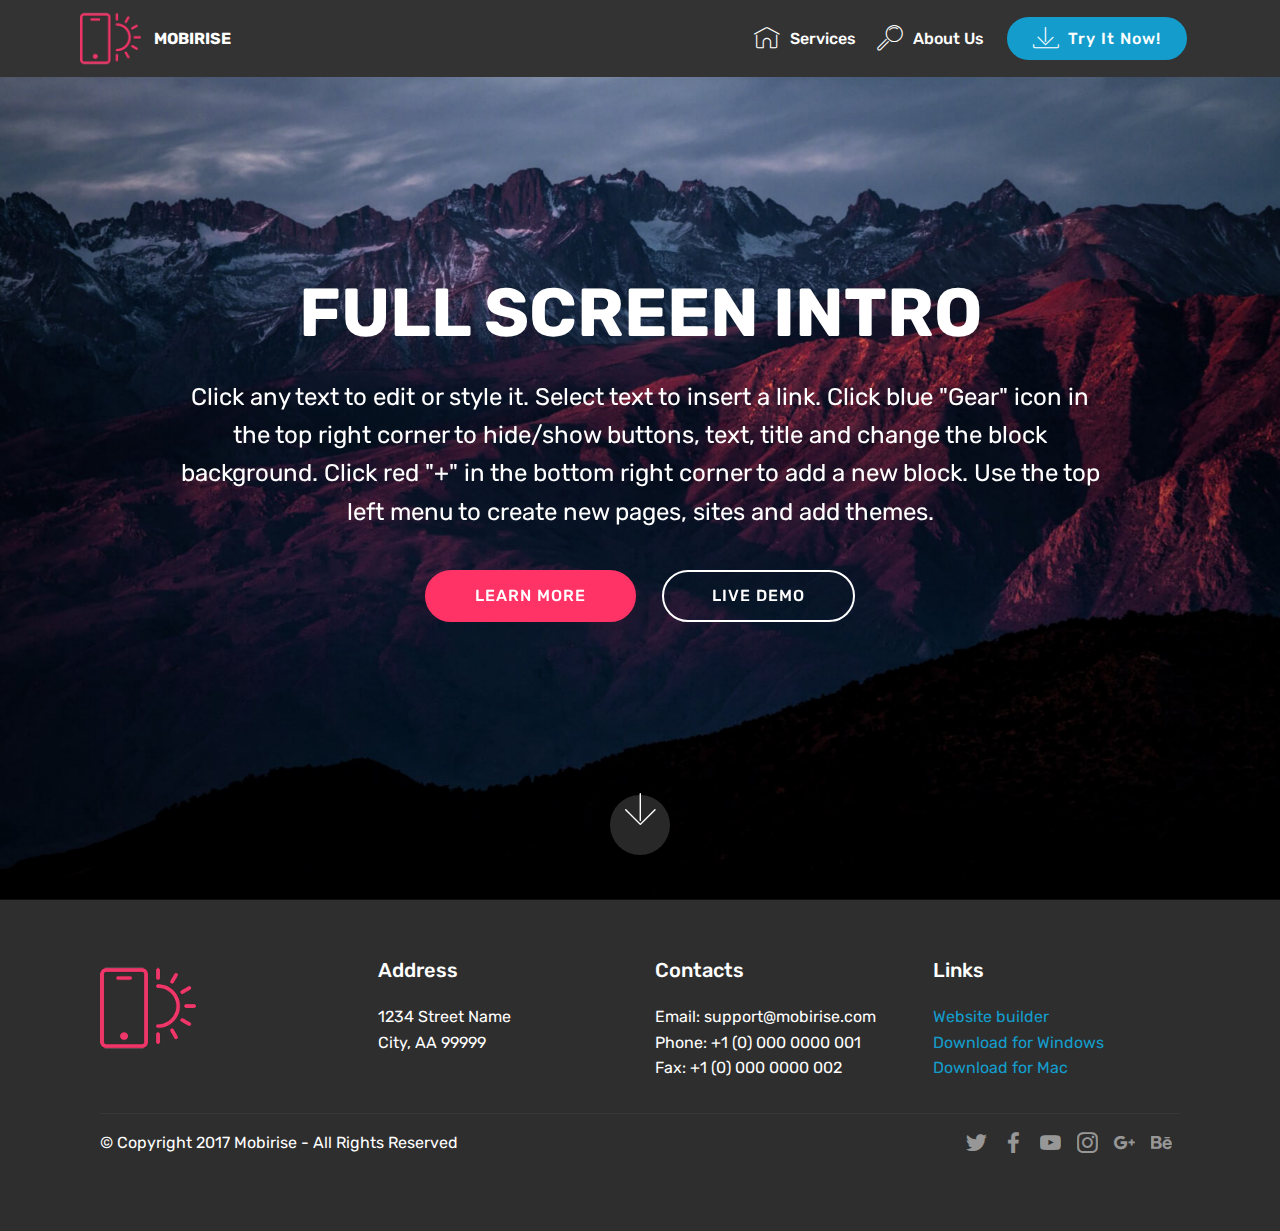
==== commit b97d2dea: "create github pages" ====
--- a/index.html
+++ b/index.html
@@ -1,211 +1,217 @@
-<!DOCTYPE HTML>
-<!--
-	Industrious by TEMPLATED
-	templated.co @templatedco
-	Released for free under the Creative Commons Attribution 3.0 license (templated.co/license)
--->
-<html>
-	<head>
-		<title>Industrious by TEMPLATED</title>
-		<meta charset="utf-8" />
-		<meta name="viewport" content="width=device-width, initial-scale=1, user-scalable=no" />
-		<meta name="description" content="" />
-		<meta name="keywords" content="" />
-		<link rel="stylesheet" href="assets/css/main.css" />
-	</head>
-	<body class="is-preload">
-
-		<!-- Header -->
-			<header id="header">
-				<a class="logo" href="index.html">Industrious</a>
-				<nav>
-					<a href="#menu">Menu</a>
-				</nav>
-			</header>
-
-		<!-- Nav -->
-			<nav id="menu">
-				<ul class="links">
-					<li><a href="index.html">Home</a></li>
-					<li><a href="elements.html">Elements</a></li>
-					<li><a href="generic.html">Generic</a></li>
-				</ul>
-			</nav>
-
-		<!-- Banner -->
-			<section id="banner">
-				<div class="inner">
-					<h1>Industrious</h1>
-					<p>A responsive business oriented template with a video background<br />
-					designed by <a href="https://templated.co/">TEMPLATED</a> and released under the Creative Commons License.</p>
-				</div>
-				<video autoplay loop muted playsinline src="images/banner.mp4"></video>
-			</section>
-
-		<!-- Highlights -->
-			<section class="wrapper">
-				<div class="inner">
-					<header class="special">
-						<h2>Sem turpis amet semper</h2>
-						<p>In arcu accumsan arcu adipiscing accumsan orci ac. Felis id enim aliquet. Accumsan ac integer lobortis commodo ornare aliquet accumsan erat tempus amet porttitor.</p>
-					</header>
-					<div class="highlights">
-						<section>
-							<div class="content">
-								<header>
-									<a href="#" class="icon fa-vcard-o"><span class="label">Icon</span></a>
-									<h3>Feugiat consequat</h3>
-								</header>
-								<p>Nunc lacinia ante nunc ac lobortis ipsum. Interdum adipiscing gravida odio porttitor sem non mi integer non faucibus.</p>
-							</div>
-						</section>
-						<section>
-							<div class="content">
-								<header>
-									<a href="#" class="icon fa-files-o"><span class="label">Icon</span></a>
-									<h3>Ante sem integer</h3>
-								</header>
-								<p>Nunc lacinia ante nunc ac lobortis ipsum. Interdum adipiscing gravida odio porttitor sem non mi integer non faucibus.</p>
-							</div>
-						</section>
-						<section>
-							<div class="content">
-								<header>
-									<a href="#" class="icon fa-floppy-o"><span class="label">Icon</span></a>
-									<h3>Ipsum consequat</h3>
-								</header>
-								<p>Nunc lacinia ante nunc ac lobortis ipsum. Interdum adipiscing gravida odio porttitor sem non mi integer non faucibus.</p>
-							</div>
-						</section>
-						<section>
-							<div class="content">
-								<header>
-									<a href="#" class="icon fa-line-chart"><span class="label">Icon</span></a>
-									<h3>Interdum gravida</h3>
-								</header>
-								<p>Nunc lacinia ante nunc ac lobortis ipsum. Interdum adipiscing gravida odio porttitor sem non mi integer non faucibus.</p>
-							</div>
-						</section>
-						<section>
-							<div class="content">
-								<header>
-									<a href="#" class="icon fa-paper-plane-o"><span class="label">Icon</span></a>
-									<h3>Faucibus consequat</h3>
-								</header>
-								<p>Nunc lacinia ante nunc ac lobortis ipsum. Interdum adipiscing gravida odio porttitor sem non mi integer non faucibus.</p>
-							</div>
-						</section>
-						<section>
-							<div class="content">
-								<header>
-									<a href="#" class="icon fa-qrcode"><span class="label">Icon</span></a>
-									<h3>Accumsan viverra</h3>
-								</header>
-								<p>Nunc lacinia ante nunc ac lobortis ipsum. Interdum adipiscing gravida odio porttitor sem non mi integer non faucibus.</p>
-							</div>
-						</section>
-					</div>
-				</div>
-			</section>
-
-		<!-- CTA -->
-			<section id="cta" class="wrapper">
-				<div class="inner">
-					<h2>Curabitur ullamcorper ultricies</h2>
-					<p>Nunc lacinia ante nunc ac lobortis. Interdum adipiscing gravida odio porttitor sem non mi integer non faucibus ornare mi ut ante amet placerat aliquet. Volutpat eu sed ante lacinia sapien lorem accumsan varius montes viverra nibh in adipiscing. Lorem ipsum dolor vestibulum ante ipsum primis in faucibus vestibulum. Blandit adipiscing eu felis iaculis volutpat ac adipiscing sed feugiat eu faucibus. Integer ac sed amet praesent. Nunc lacinia ante nunc ac gravida.</p>
-				</div>
-			</section>
-
-		<!-- Testimonials -->
-			<section class="wrapper">
-				<div class="inner">
-					<header class="special">
-						<h2>Faucibus consequat lorem</h2>
-						<p>In arcu accumsan arcu adipiscing accumsan orci ac. Felis id enim aliquet. Accumsan ac integer lobortis commodo ornare aliquet accumsan erat tempus amet porttitor.</p>
-					</header>
-					<div class="testimonials">
-						<section>
-							<div class="content">
-								<blockquote>
-									<p>Nunc lacinia ante nunc ac lobortis ipsum. Interdum adipiscing gravida odio porttitor sem non mi integer non faucibus.</p>
-								</blockquote>
-								<div class="author">
-									<div class="image">
-										<img src="images/pic01.jpg" alt="" />
-									</div>
-									<p class="credit">- <strong>Jane Doe</strong> <span>CEO - ABC Inc.</span></p>
-								</div>
-							</div>
-						</section>
-						<section>
-							<div class="content">
-								<blockquote>
-									<p>Nunc lacinia ante nunc ac lobortis ipsum. Interdum adipiscing gravida odio porttitor sem non mi integer non faucibus.</p>
-								</blockquote>
-								<div class="author">
-									<div class="image">
-										<img src="images/pic03.jpg" alt="" />
-									</div>
-									<p class="credit">- <strong>John Doe</strong> <span>CEO - ABC Inc.</span></p>
-								</div>
-							</div>
-						</section>
-						<section>
-							<div class="content">
-								<blockquote>
-									<p>Nunc lacinia ante nunc ac lobortis ipsum. Interdum adipiscing gravida odio porttitor sem non mi integer non faucibus.</p>
-								</blockquote>
-								<div class="author">
-									<div class="image">
-										<img src="images/pic02.jpg" alt="" />
-									</div>
-									<p class="credit">- <strong>Janet Smith</strong> <span>CEO - ABC Inc.</span></p>
-								</div>
-							</div>
-						</section>
-					</div>
-				</div>
-			</section>
-
-		<!-- Footer -->
-			<footer id="footer">
-				<div class="inner">
-					<div class="content">
-						<section>
-							<h3>Accumsan montes viverra</h3>
-							<p>Nunc lacinia ante nunc ac lobortis. Interdum adipiscing gravida odio porttitor sem non mi integer non faucibus ornare mi ut ante amet placerat aliquet. Volutpat eu sed ante lacinia sapien lorem accumsan varius montes viverra nibh in adipiscing. Lorem ipsum dolor vestibulum ante ipsum primis in faucibus vestibulum. Blandit adipiscing eu felis iaculis volutpat ac adipiscing sed feugiat eu faucibus. Integer ac sed amet praesent. Nunc lacinia ante nunc ac gravida.</p>
-						</section>
-						<section>
-							<h4>Sem turpis amet semper</h4>
-							<ul class="alt">
-								<li><a href="#">Dolor pulvinar sed etiam.</a></li>
-								<li><a href="#">Etiam vel lorem sed amet.</a></li>
-								<li><a href="#">Felis enim feugiat viverra.</a></li>
-								<li><a href="#">Dolor pulvinar magna etiam.</a></li>
-							</ul>
-						</section>
-						<section>
-							<h4>Magna sed ipsum</h4>
-							<ul class="plain">
-								<li><a href="#"><i class="icon fa-twitter">&nbsp;</i>Twitter</a></li>
-								<li><a href="#"><i class="icon fa-facebook">&nbsp;</i>Facebook</a></li>
-								<li><a href="#"><i class="icon fa-instagram">&nbsp;</i>Instagram</a></li>
-								<li><a href="#"><i class="icon fa-github">&nbsp;</i>Github</a></li>
-							</ul>
-						</section>
-					</div>
-					<div class="copyright">
-						&copy; Untitled. Photos <a href="https://unsplash.co">Unsplash</a>, Video <a href="https://coverr.co">Coverr</a>.
-					</div>
-				</div>
-			</footer>
-
-		<!-- Scripts -->
-			<script src="assets/js/jquery.min.js"></script>
-			<script src="assets/js/browser.min.js"></script>
-			<script src="assets/js/breakpoints.min.js"></script>
-			<script src="assets/js/util.js"></script>
-			<script src="assets/js/main.js"></script>
-
-	</body>
+<!DOCTYPE html>
+<html >
+<head>
+  <!-- Site made with Mobirise Website Builder v4.6.6, https://mobirise.com -->
+  <meta charset="UTF-8">
+  <meta http-equiv="X-UA-Compatible" content="IE=edge">
+  <meta name="generator" content="Mobirise v4.6.6, mobirise.com">
+  <meta name="viewport" content="width=device-width, initial-scale=1, minimum-scale=1">
+  <link rel="shortcut icon" href="assets/images/logo2.png" type="image/x-icon">
+  <meta name="description" content="">
+  <title>Home</title>
+  <link rel="stylesheet" href="assets/web/assets/mobirise-icons/mobirise-icons.css">
+  <link rel="stylesheet" href="assets/tether/tether.min.css">
+  <link rel="stylesheet" href="assets/bootstrap/css/bootstrap.min.css">
+  <link rel="stylesheet" href="assets/bootstrap/css/bootstrap-grid.min.css">
+  <link rel="stylesheet" href="assets/bootstrap/css/bootstrap-reboot.min.css">
+  <link rel="stylesheet" href="assets/socicon/css/styles.css">
+  <link rel="stylesheet" href="assets/dropdown/css/style.css">
+  <link rel="stylesheet" href="assets/theme/css/style.css">
+  <link rel="stylesheet" href="assets/mobirise/css/mbr-additional.css" type="text/css">
+  
+  
+  
+</head>
+<body>
+  <section class="menu cid-qMuUxlpdtR" once="menu" id="menu1-e">
+
+    
+
+    <nav class="navbar navbar-expand beta-menu navbar-dropdown align-items-center navbar-fixed-top navbar-toggleable-sm">
+        <button class="navbar-toggler navbar-toggler-right" type="button" data-toggle="collapse" data-target="#navbarSupportedContent" aria-controls="navbarSupportedContent" aria-expanded="false" aria-label="Toggle navigation">
+            <div class="hamburger">
+                <span></span>
+                <span></span>
+                <span></span>
+                <span></span>
+            </div>
+        </button>
+        <div class="menu-logo">
+            <div class="navbar-brand">
+                <span class="navbar-logo">
+                    <a href="https://mobirise.com">
+                         <img src="assets/images/logo2.png" alt="Mobirise" style="height: 3.8rem;">
+                    </a>
+                </span>
+                <span class="navbar-caption-wrap">
+                    <a class="navbar-caption text-white display-4" href="https://mobirise.com">
+                        MOBIRISE
+                    </a>
+                </span>
+            </div>
+        </div>
+        <div class="collapse navbar-collapse" id="navbarSupportedContent">
+            <ul class="navbar-nav nav-dropdown" data-app-modern-menu="true">
+                <li class="nav-item">
+                    <a class="nav-link link text-white display-4" href="https://mobirise.com">
+                        <span class="mbri-home mbr-iconfont mbr-iconfont-btn"></span>
+                        Services
+                    </a>
+                </li>
+                <li class="nav-item">
+                    <a class="nav-link link text-white display-4" href="https://mobirise.com">
+                        <span class="mbri-search mbr-iconfont mbr-iconfont-btn"></span>
+                        About Us
+                    </a>
+                </li>
+            </ul>
+            <div class="navbar-buttons mbr-section-btn">
+                <a class="btn btn-sm btn-primary display-4" href="https://mobirise.com">
+                    <span class="mbri-save mbr-iconfont mbr-iconfont-btn "></span>
+                    Try It Now!
+                </a>
+            </div>
+        </div>
+    </nav>
+</section>
+
+<section class="engine"><a href="https://mobirise.ws/o">best mobile website builder</a></section><section class="cid-qMuUxoIKG5 mbr-fullscreen mbr-parallax-background" id="header2-f">
+
+    
+
+    
+
+    <div class="container align-center">
+        <div class="row justify-content-md-center">
+            <div class="mbr-white col-md-10">
+                <h1 class="mbr-section-title mbr-bold pb-3 mbr-fonts-style display-1">
+                    FULL SCREEN INTRO
+                </h1>
+                
+                <p class="mbr-text pb-3 mbr-fonts-style display-5">
+                    Click any text to edit or style it. Select text to insert a link. Click blue "Gear" icon in the top right corner to hide/show buttons, text, title and change the block background. Click red "+" in the bottom right corner to add a new block. Use the top left menu to create new pages, sites and add themes.
+                </p>
+                <div class="mbr-section-btn">
+                    <a class="btn btn-md btn-secondary display-4" href="https://mobirise.com">LEARN MORE</a>
+                    <a class="btn btn-md btn-white-outline display-4" href="https://mobirise.com">LIVE DEMO</a>
+                </div>
+            </div>
+        </div>
+    </div>
+    <div class="mbr-arrow hidden-sm-down" aria-hidden="true">
+        <a href="#next">
+            <i class="mbri-down mbr-iconfont"></i>
+        </a>
+    </div>
+</section>
+
+<section class="cid-qMuUxr5q3o" id="footer1-g">
+
+    
+
+    
+
+    <div class="container">
+        <div class="media-container-row content text-white">
+            <div class="col-12 col-md-3">
+                <div class="media-wrap">
+                    <a href="https://mobirise.com/">
+                        <img src="assets/images/logo2.png" alt="Mobirise">
+                    </a>
+                </div>
+            </div>
+            <div class="col-12 col-md-3 mbr-fonts-style display-7">
+                <h5 class="pb-3">
+                    Address
+                </h5>
+                <p class="mbr-text">
+                    1234 Street Name
+                    <br>City, AA 99999
+                </p>
+            </div>
+            <div class="col-12 col-md-3 mbr-fonts-style display-7">
+                <h5 class="pb-3">
+                    Contacts
+                </h5>
+                <p class="mbr-text">
+                    Email: support@mobirise.com
+                    <br>Phone: +1 (0) 000 0000 001
+                    <br>Fax: +1 (0) 000 0000 002
+                </p>
+            </div>
+            <div class="col-12 col-md-3 mbr-fonts-style display-7">
+                <h5 class="pb-3">
+                    Links
+                </h5>
+                <p class="mbr-text">
+                    <a class="text-primary" href="https://mobirise.com/">Website builder</a>
+                    <br><a class="text-primary" href="https://mobirise.com/mobirise-free-win.zip">Download for Windows</a>
+                    <br><a class="text-primary" href="https://mobirise.com/mobirise-free-mac.zip">Download for Mac</a>
+                </p>
+            </div>
+        </div>
+        <div class="footer-lower">
+            <div class="media-container-row">
+                <div class="col-sm-12">
+                    <hr>
+                </div>
+            </div>
+            <div class="media-container-row mbr-white">
+                <div class="col-sm-6 copyright">
+                    <p class="mbr-text mbr-fonts-style display-7">
+                        © Copyright 2017 Mobirise - All Rights Reserved
+                    </p>
+                </div>
+                <div class="col-md-6">
+                    <div class="social-list align-right">
+                        <div class="soc-item">
+                            <a href="https://twitter.com/mobirise" target="_blank">
+                                <span class="socicon-twitter socicon mbr-iconfont mbr-iconfont-social"></span>
+                            </a>
+                        </div>
+                        <div class="soc-item">
+                            <a href="https://www.facebook.com/pages/Mobirise/1616226671953247" target="_blank">
+                                <span class="socicon-facebook socicon mbr-iconfont mbr-iconfont-social"></span>
+                            </a>
+                        </div>
+                        <div class="soc-item">
+                            <a href="https://www.youtube.com/c/mobirise" target="_blank">
+                                <span class="socicon-youtube socicon mbr-iconfont mbr-iconfont-social"></span>
+                            </a>
+                        </div>
+                        <div class="soc-item">
+                            <a href="https://instagram.com/mobirise" target="_blank">
+                                <span class="socicon-instagram socicon mbr-iconfont mbr-iconfont-social"></span>
+                            </a>
+                        </div>
+                        <div class="soc-item">
+                            <a href="https://plus.google.com/u/0/+Mobirise" target="_blank">
+                                <span class="socicon-googleplus socicon mbr-iconfont mbr-iconfont-social"></span>
+                            </a>
+                        </div>
+                        <div class="soc-item">
+                            <a href="https://www.behance.net/Mobirise" target="_blank">
+                                <span class="socicon-behance socicon mbr-iconfont mbr-iconfont-social"></span>
+                            </a>
+                        </div>
+                    </div>
+                </div>
+            </div>
+        </div>
+    </div>
+</section>
+
+
+  <script src="assets/web/assets/jquery/jquery.min.js"></script>
+  <script src="assets/popper/popper.min.js"></script>
+  <script src="assets/tether/tether.min.js"></script>
+  <script src="assets/bootstrap/js/bootstrap.min.js"></script>
+  <script src="assets/dropdown/js/script.min.js"></script>
+  <script src="assets/touchswipe/jquery.touch-swipe.min.js"></script>
+  <script src="assets/parallax/jarallax.min.js"></script>
+  <script src="assets/smoothscroll/smooth-scroll.js"></script>
+  <script src="assets/theme/js/script.js"></script>
+  
+  
+</body>
 </html>--- a/assets/web/assets/mobirise-icons/mobirise-icons.css
+++ b/assets/web/assets/mobirise-icons/mobirise-icons.css
@@ -0,0 +1,476 @@
+@font-face {
+  font-family: 'MobiriseIcons';
+  src:  url('mobirise-icons.eot?spat4u');
+  src:  url('mobirise-icons.eot?spat4u#iefix') format('embedded-opentype'),
+    url('mobirise-icons.ttf?spat4u') format('truetype'),
+    url('mobirise-icons.woff?spat4u') format('woff'),
+    url('mobirise-icons.svg?spat4u#MobiriseIcons') format('svg');
+  font-weight: normal;
+  font-style: normal;
+}
+
+[class^="mbri-"], [class*=" mbri-"] {
+  /* use !important to prevent issues with browser extensions that change fonts */
+  font-family: MobiriseIcons !important;
+  speak: none;
+  font-style: normal;
+  font-weight: normal;
+  font-variant: normal;
+  text-transform: none;
+  line-height: 1;
+
+  /* Better Font Rendering =========== */
+  -webkit-font-smoothing: antialiased;
+  -moz-osx-font-smoothing: grayscale;
+}
+
+.mbri-add-submenu:before {
+  content: "\e900";
+}
+.mbri-alert:before {
+  content: "\e901";
+}
+.mbri-align-center:before {
+  content: "\e902";
+}
+.mbri-align-justify:before {
+  content: "\e903";
+}
+.mbri-align-left:before {
+  content: "\e904";
+}
+.mbri-align-right:before {
+  content: "\e905";
+}
+.mbri-android:before {
+  content: "\e906";
+}
+.mbri-apple:before {
+  content: "\e907";
+}
+.mbri-arrow-down:before {
+  content: "\e908";
+}
+.mbri-arrow-next:before {
+  content: "\e909";
+}
+.mbri-arrow-prev:before {
+  content: "\e90a";
+}
+.mbri-arrow-up:before {
+  content: "\e90b";
+}
+.mbri-bold:before {
+  content: "\e90c";
+}
+.mbri-bookmark:before {
+  content: "\e90d";
+}
+.mbri-bootstrap:before {
+  content: "\e90e";
+}
+.mbri-briefcase:before {
+  content: "\e90f";
+}
+.mbri-browse:before {
+  content: "\e910";
+}
+.mbri-bulleted-list:before {
+  content: "\e911";
+}
+.mbri-calendar:before {
+  content: "\e912";
+}
+.mbri-camera:before {
+  content: "\e913";
+}
+.mbri-cart-add:before {
+  content: "\e914";
+}
+.mbri-cart-full:before {
+  content: "\e915";
+}
+.mbri-cash:before {
+  content: "\e916";
+}
+.mbri-change-style:before {
+  content: "\e917";
+}
+.mbri-chat:before {
+  content: "\e918";
+}
+.mbri-clock:before {
+  content: "\e919";
+}
+.mbri-close:before {
+  content: "\e91a";
+}
+.mbri-cloud:before {
+  content: "\e91b";
+}
+.mbri-code:before {
+  content: "\e91c";
+}
+.mbri-contact-form:before {
+  content: "\e91d";
+}
+.mbri-credit-card:before {
+  content: "\e91e";
+}
+.mbri-cursor-click:before {
+  content: "\e91f";
+}
+.mbri-cust-feedback:before {
+  content: "\e920";
+}
+.mbri-database:before {
+  content: "\e921";
+}
+.mbri-delivery:before {
+  content: "\e922";
+}
+.mbri-desktop:before {
+  content: "\e923";
+}
+.mbri-devices:before {
+  content: "\e924";
+}
+.mbri-down:before {
+  content: "\e925";
+}
+.mbri-download:before {
+  content: "\e989";
+}
+.mbri-drag-n-drop:before {
+  content: "\e927";
+}
+.mbri-drag-n-drop2:before {
+  content: "\e928";
+}
+.mbri-edit:before {
+  content: "\e929";
+}
+.mbri-edit2:before {
+  content: "\e92a";
+}
+.mbri-error:before {
+  content: "\e92b";
+}
+.mbri-extension:before {
+  content: "\e92c";
+}
+.mbri-features:before {
+  content: "\e92d";
+}
+.mbri-file:before {
+  content: "\e92e";
+}
+.mbri-flag:before {
+  content: "\e92f";
+}
+.mbri-folder:before {
+  content: "\e930";
+}
+.mbri-gift:before {
+  content: "\e931";
+}
+.mbri-github:before {
+  content: "\e932";
+}
+.mbri-globe:before {
+  content: "\e933";
+}
+.mbri-globe-2:before {
+  content: "\e934";
+}
+.mbri-growing-chart:before {
+  content: "\e935";
+}
+.mbri-hearth:before {
+  content: "\e936";
+}
+.mbri-help:before {
+  content: "\e937";
+}
+.mbri-home:before {
+  content: "\e938";
+}
+.mbri-hot-cup:before {
+  content: "\e939";
+}
+.mbri-idea:before {
+  content: "\e93a";
+}
+.mbri-image-gallery:before {
+  content: "\e93b";
+}
+.mbri-image-slider:before {
+  content: "\e93c";
+}
+.mbri-info:before {
+  content: "\e93d";
+}
+.mbri-italic:before {
+  content: "\e93e";
+}
+.mbri-key:before {
+  content: "\e93f";
+}
+.mbri-laptop:before {
+  content: "\e940";
+}
+.mbri-layers:before {
+  content: "\e941";
+}
+.mbri-left-right:before {
+  content: "\e942";
+}
+.mbri-left:before {
+  content: "\e943";
+}
+.mbri-letter:before {
+  content: "\e944";
+}
+.mbri-like:before {
+  content: "\e945";
+}
+.mbri-link:before {
+  content: "\e946";
+}
+.mbri-lock:before {
+  content: "\e947";
+}
+.mbri-login:before {
+  content: "\e948";
+}
+.mbri-logout:before {
+  content: "\e949";
+}
+.mbri-magic-stick:before {
+  content: "\e94a";
+}
+.mbri-map-pin:before {
+  content: "\e94b";
+}
+.mbri-menu:before {
+  content: "\e94c";
+}
+.mbri-mobile:before {
+  content: "\e94d";
+}
+.mbri-mobile2:before {
+  content: "\e94e";
+}
+.mbri-mobirise:before {
+  content: "\e94f";
+}
+.mbri-more-horizontal:before {
+  content: "\e950";
+}
+.mbri-more-vertical:before {
+  content: "\e951";
+}
+.mbri-music:before {
+  content: "\e952";
+}
+.mbri-new-file:before {
+  content: "\e953";
+}
+.mbri-numbered-list:before {
+  content: "\e954";
+}
+.mbri-opened-folder:before {
+  content: "\e955";
+}
+.mbri-pages:before {
+  content: "\e956";
+}
+.mbri-paper-plane:before {
+  content: "\e957";
+}
+.mbri-paperclip:before {
+  content: "\e958";
+}
+.mbri-photo:before {
+  content: "\e959";
+}
+.mbri-photos:before {
+  content: "\e95a";
+}
+.mbri-pin:before {
+  content: "\e95b";
+}
+.mbri-play:before {
+  content: "\e95c";
+}
+.mbri-plus:before {
+  content: "\e95d";
+}
+.mbri-preview:before {
+  content: "\e95e";
+}
+.mbri-print:before {
+  content: "\e95f";
+}
+.mbri-protect:before {
+  content: "\e960";
+}
+.mbri-question:before {
+  content: "\e961";
+}
+.mbri-quote-left:before {
+  content: "\e962";
+}
+.mbri-quote-right:before {
+  content: "\e963";
+}
+.mbri-refresh:before {
+  content: "\e964";
+}
+.mbri-responsive:before {
+  content: "\e965";
+}
+.mbri-right:before {
+  content: "\e966";
+}
+.mbri-rocket:before {
+  content: "\e967";
+}
+.mbri-sad-face:before {
+  content: "\e968";
+}
+.mbri-sale:before {
+  content: "\e969";
+}
+.mbri-save:before {
+  content: "\e96a";
+}
+.mbri-search:before {
+  content: "\e96b";
+}
+.mbri-setting:before {
+  content: "\e96c";
+}
+.mbri-setting2:before {
+  content: "\e96d";
+}
+.mbri-setting3:before {
+  content: "\e96e";
+}
+.mbri-share:before {
+  content: "\e96f";
+}
+.mbri-shopping-bag:before {
+  content: "\e970";
+}
+.mbri-shopping-basket:before {
+  content: "\e971";
+}
+.mbri-shopping-cart:before {
+  content: "\e972";
+}
+.mbri-sites:before {
+  content: "\e973";
+}
+.mbri-smile-face:before {
+  content: "\e974";
+}
+.mbri-speed:before {
+  content: "\e975";
+}
+.mbri-star:before {
+  content: "\e976";
+}
+.mbri-success:before {
+  content: "\e977";
+}
+.mbri-sun:before {
+  content: "\e978";
+}
+.mbri-sun2:before {
+  content: "\e979";
+}
+.mbri-tablet:before {
+  content: "\e97a";
+}
+.mbri-tablet-vertical:before {
+  content: "\e97b";
+}
+.mbri-target:before {
+  content: "\e97c";
+}
+.mbri-timer:before {
+  content: "\e97d";
+}
+.mbri-to-ftp:before {
+  content: "\e97e";
+}
+.mbri-to-local-drive:before {
+  content: "\e97f";
+}
+.mbri-touch-swipe:before {
+  content: "\e980";
+}
+.mbri-touch:before {
+  content: "\e981";
+}
+.mbri-trash:before {
+  content: "\e982";
+}
+.mbri-underline:before {
+  content: "\e983";
+}
+.mbri-unlink:before {
+  content: "\e984";
+}
+.mbri-unlock:before {
+  content: "\e985";
+}
+.mbri-up-down:before {
+  content: "\e986";
+}
+.mbri-up:before {
+  content: "\e987";
+}
+.mbri-update:before {
+  content: "\e988";
+}
+.mbri-upload:before {
+ content: "\e926"; 
+}
+.mbri-user:before {
+  content: "\e98a";
+}
+.mbri-user2:before {
+  content: "\e98b";
+}
+.mbri-users:before {
+  content: "\e98c";
+}
+.mbri-video:before {
+  content: "\e98d";
+}
+.mbri-video-play:before {
+  content: "\e98e";
+}
+.mbri-watch:before {
+  content: "\e98f";
+}
+.mbri-website-theme:before {
+  content: "\e990";
+}
+.mbri-wifi:before {
+  content: "\e991";
+}
+.mbri-windows:before {
+  content: "\e992";
+}
+.mbri-zoom-out:before {
+  content: "\e993";
+}
+.mbri-redo:before {
+  content: "\e994";
+}
+.mbri-undo:before {
+  content: "\e995";
+}
--- a/assets/socicon/css/styles.css
+++ b/assets/socicon/css/styles.css
@@ -0,0 +1,544 @@
+@charset "UTF-8";
+
+@font-face {
+  font-family: "socicon";
+  src:url("../fonts/socicon.eot");
+  src:url("../fonts/socicon.eot?#iefix") format("embedded-opentype"),
+    url("../fonts/socicon.woff") format("woff"),
+    url("../fonts/socicon.ttf") format("truetype"),
+    url("../fonts/socicon.svg#socicon") format("svg");
+  font-weight: normal;
+  font-style: normal;
+
+}
+
+[data-icon]:before {
+  font-family: "socicon" !important;
+  content: attr(data-icon);
+  font-style: normal !important;
+  font-weight: normal !important;
+  font-variant: normal !important;
+  text-transform: none !important;
+  speak: none;
+  line-height: 1;
+  -webkit-font-smoothing: antialiased;
+  -moz-osx-font-smoothing: grayscale;
+}
+
+[class^="socicon-"]:before,
+[class*=" socicon-"]:before {
+  font-family: "socicon" !important;
+  font-style: normal !important;
+  font-weight: normal !important;
+  font-variant: normal !important;
+  text-transform: none !important;
+  speak: none;
+  line-height: 1;
+  -webkit-font-smoothing: antialiased;
+  -moz-osx-font-smoothing: grayscale;
+}
+
+.socicon-modelmayhem:before {
+  content: "\e000";
+}
+.socicon-mixcloud:before {
+  content: "\e001";
+}
+.socicon-drupal:before {
+  content: "\e002";
+}
+.socicon-swarm:before {
+  content: "\e003";
+}
+.socicon-istock:before {
+  content: "\e004";
+}
+.socicon-yammer:before {
+  content: "\e005";
+}
+.socicon-ello:before {
+  content: "\e006";
+}
+.socicon-stackoverflow:before {
+  content: "\e007";
+}
+.socicon-persona:before {
+  content: "\e008";
+}
+.socicon-triplej:before {
+  content: "\e009";
+}
+.socicon-houzz:before {
+  content: "\e00a";
+}
+.socicon-rss:before {
+  content: "\e00b";
+}
+.socicon-paypal:before {
+  content: "\e00c";
+}
+.socicon-odnoklassniki:before {
+  content: "\e00d";
+}
+.socicon-airbnb:before {
+  content: "\e00e";
+}
+.socicon-periscope:before {
+  content: "\e00f";
+}
+.socicon-outlook:before {
+  content: "\e010";
+}
+.socicon-coderwall:before {
+  content: "\e011";
+}
+.socicon-tripadvisor:before {
+  content: "\e012";
+}
+.socicon-appnet:before {
+  content: "\e013";
+}
+.socicon-goodreads:before {
+  content: "\e014";
+}
+.socicon-tripit:before {
+  content: "\e015";
+}
+.socicon-lanyrd:before {
+  content: "\e016";
+}
+.socicon-slideshare:before {
+  content: "\e017";
+}
+.socicon-buffer:before {
+  content: "\e018";
+}
+.socicon-disqus:before {
+  content: "\e019";
+}
+.socicon-vkontakte:before {
+  content: "\e01a";
+}
+.socicon-whatsapp:before {
+  content: "\e01b";
+}
+.socicon-patreon:before {
+  content: "\e01c";
+}
+.socicon-storehouse:before {
+  content: "\e01d";
+}
+.socicon-pocket:before {
+  content: "\e01e";
+}
+.socicon-mail:before {
+  content: "\e01f";
+}
+.socicon-blogger:before {
+  content: "\e020";
+}
+.socicon-technorati:before {
+  content: "\e021";
+}
+.socicon-reddit:before {
+  content: "\e022";
+}
+.socicon-dribbble:before {
+  content: "\e023";
+}
+.socicon-stumbleupon:before {
+  content: "\e024";
+}
+.socicon-digg:before {
+  content: "\e025";
+}
+.socicon-envato:before {
+  content: "\e026";
+}
+.socicon-behance:before {
+  content: "\e027";
+}
+.socicon-delicious:before {
+  content: "\e028";
+}
+.socicon-deviantart:before {
+  content: "\e029";
+}
+.socicon-forrst:before {
+  content: "\e02a";
+}
+.socicon-play:before {
+  content: "\e02b";
+}
+.socicon-zerply:before {
+  content: "\e02c";
+}
+.socicon-wikipedia:before {
+  content: "\e02d";
+}
+.socicon-apple:before {
+  content: "\e02e";
+}
+.socicon-flattr:before {
+  content: "\e02f";
+}
+.socicon-github:before {
+  content: "\e030";
+}
+.socicon-renren:before {
+  content: "\e031";
+}
+.socicon-friendfeed:before {
+  content: "\e032";
+}
+.socicon-newsvine:before {
+  content: "\e033";
+}
+.socicon-identica:before {
+  content: "\e034";
+}
+.socicon-bebo:before {
+  content: "\e035";
+}
+.socicon-zynga:before {
+  content: "\e036";
+}
+.socicon-steam:before {
+  content: "\e037";
+}
+.socicon-xbox:before {
+  content: "\e038";
+}
+.socicon-windows:before {
+  content: "\e039";
+}
+.socicon-qq:before {
+  content: "\e03a";
+}
+.socicon-douban:before {
+  content: "\e03b";
+}
+.socicon-meetup:before {
+  content: "\e03c";
+}
+.socicon-playstation:before {
+  content: "\e03d";
+}
+.socicon-android:before {
+  content: "\e03e";
+}
+.socicon-snapchat:before {
+  content: "\e03f";
+}
+.socicon-twitter:before {
+  content: "\e040";
+}
+.socicon-facebook:before {
+  content: "\e041";
+}
+.socicon-googleplus:before {
+  content: "\e042";
+}
+.socicon-pinterest:before {
+  content: "\e043";
+}
+.socicon-foursquare:before {
+  content: "\e044";
+}
+.socicon-yahoo:before {
+  content: "\e045";
+}
+.socicon-skype:before {
+  content: "\e046";
+}
+.socicon-yelp:before {
+  content: "\e047";
+}
+.socicon-feedburner:before {
+  content: "\e048";
+}
+.socicon-linkedin:before {
+  content: "\e049";
+}
+.socicon-viadeo:before {
+  content: "\e04a";
+}
+.socicon-xing:before {
+  content: "\e04b";
+}
+.socicon-myspace:before {
+  content: "\e04c";
+}
+.socicon-soundcloud:before {
+  content: "\e04d";
+}
+.socicon-spotify:before {
+  content: "\e04e";
+}
+.socicon-grooveshark:before {
+  content: "\e04f";
+}
+.socicon-lastfm:before {
+  content: "\e050";
+}
+.socicon-youtube:before {
+  content: "\e051";
+}
+.socicon-vimeo:before {
+  content: "\e052";
+}
+.socicon-dailymotion:before {
+  content: "\e053";
+}
+.socicon-vine:before {
+  content: "\e054";
+}
+.socicon-flickr:before {
+  content: "\e055";
+}
+.socicon-500px:before {
+  content: "\e056";
+}
+.socicon-wordpress:before {
+  content: "\e058";
+}
+.socicon-tumblr:before {
+  content: "\e059";
+}
+.socicon-twitch:before {
+  content: "\e05a";
+}
+.socicon-8tracks:before {
+  content: "\e05b";
+}
+.socicon-amazon:before {
+  content: "\e05c";
+}
+.socicon-icq:before {
+  content: "\e05d";
+}
+.socicon-smugmug:before {
+  content: "\e05e";
+}
+.socicon-ravelry:before {
+  content: "\e05f";
+}
+.socicon-weibo:before {
+  content: "\e060";
+}
+.socicon-baidu:before {
+  content: "\e061";
+}
+.socicon-angellist:before {
+  content: "\e062";
+}
+.socicon-ebay:before {
+  content: "\e063";
+}
+.socicon-imdb:before {
+  content: "\e064";
+}
+.socicon-stayfriends:before {
+  content: "\e065";
+}
+.socicon-residentadvisor:before {
+  content: "\e066";
+}
+.socicon-google:before {
+  content: "\e067";
+}
+.socicon-yandex:before {
+  content: "\e068";
+}
+.socicon-sharethis:before {
+  content: "\e069";
+}
+.socicon-bandcamp:before {
+  content: "\e06a";
+}
+.socicon-itunes:before {
+  content: "\e06b";
+}
+.socicon-deezer:before {
+  content: "\e06c";
+}
+.socicon-telegram:before {
+  content: "\e06e";
+}
+.socicon-openid:before {
+  content: "\e06f";
+}
+.socicon-amplement:before {
+  content: "\e070";
+}
+.socicon-viber:before {
+  content: "\e071";
+}
+.socicon-zomato:before {
+  content: "\e072";
+}
+.socicon-draugiem:before {
+  content: "\e074";
+}
+.socicon-endomodo:before {
+  content: "\e075";
+}
+.socicon-filmweb:before {
+  content: "\e076";
+}
+.socicon-stackexchange:before {
+  content: "\e077";
+}
+.socicon-wykop:before {
+  content: "\e078";
+}
+.socicon-teamspeak:before {
+  content: "\e079";
+}
+.socicon-teamviewer:before {
+  content: "\e07a";
+}
+.socicon-ventrilo:before {
+  content: "\e07b";
+}
+.socicon-younow:before {
+  content: "\e07c";
+}
+.socicon-raidcall:before {
+  content: "\e07d";
+}
+.socicon-mumble:before {
+  content: "\e07e";
+}
+.socicon-medium:before {
+  content: "\e06d";
+}
+.socicon-bebee:before {
+  content: "\e07f";
+}
+.socicon-hitbox:before {
+  content: "\e080";
+}
+.socicon-reverbnation:before {
+  content: "\e081";
+}
+.socicon-formulr:before {
+  content: "\e082";
+}
+.socicon-instagram:before {
+  content: "\e057";
+}
+.socicon-battlenet:before {
+  content: "\e083";
+}
+.socicon-chrome:before {
+  content: "\e084";
+}
+.socicon-discord:before {
+  content: "\e086";
+}
+.socicon-issuu:before {
+  content: "\e087";
+}
+.socicon-macos:before {
+  content: "\e088";
+}
+.socicon-firefox:before {
+  content: "\e089";
+}
+.socicon-opera:before {
+  content: "\e08d";
+}
+.socicon-keybase:before {
+  content: "\e090";
+}
+.socicon-alliance:before {
+  content: "\e091";
+}
+.socicon-livejournal:before {
+  content: "\e092";
+}
+.socicon-googlephotos:before {
+  content: "\e093";
+}
+.socicon-horde:before {
+  content: "\e094";
+}
+.socicon-etsy:before {
+  content: "\e095";
+}
+.socicon-zapier:before {
+  content: "\e096";
+}
+.socicon-google-scholar:before {
+  content: "\e097";
+}
+.socicon-researchgate:before {
+  content: "\e098";
+}
+.socicon-wechat:before {
+  content: "\e099";
+}
+.socicon-strava:before {
+  content: "\e09a";
+}
+.socicon-line:before {
+  content: "\e09b";
+}
+.socicon-lyft:before {
+  content: "\e09c";
+}
+.socicon-uber:before {
+  content: "\e09d";
+}
+.socicon-songkick:before {
+  content: "\e09e";
+}
+.socicon-viewbug:before {
+  content: "\e09f";
+}
+.socicon-googlegroups:before {
+  content: "\e0a0";
+}
+.socicon-quora:before {
+  content: "\e073";
+}
+.socicon-diablo:before {
+  content: "\e085";
+}
+.socicon-blizzard:before {
+  content: "\e0a1";
+}
+.socicon-hearthstone:before {
+  content: "\e08b";
+}
+.socicon-heroes:before {
+  content: "\e08a";
+}
+.socicon-overwatch:before {
+  content: "\e08c";
+}
+.socicon-warcraft:before {
+  content: "\e08e";
+}
+.socicon-starcraft:before {
+  content: "\e08f";
+}
+.socicon-beam:before {
+  content: "\e0a2";
+}
+.socicon-curse:before {
+  content: "\e0a3";
+}
+.socicon-player:before {
+  content: "\e0a4";
+}
+.socicon-streamjar:before {
+  content: "\e0a5";
+}
+.socicon-nintendo:before {
+  content: "\e0a6";
+}
+.socicon-hellocoton:before {
+  content: "\e0a7";
+}
--- a/assets/dropdown/css/style.css
+++ b/assets/dropdown/css/style.css
@@ -0,0 +1,265 @@
+.navbar-dropdown {
+  left: 0;
+  padding: 0;
+  position: absolute;
+  right: 0;
+  top: 0;
+  transition: all 0.45s ease;
+  z-index: 1030;
+  background: #282828; }
+  .navbar-dropdown .navbar-logo {
+    margin-right: 0.8rem;
+    transition: margin 0.3s ease-in-out;
+    vertical-align: middle; }
+    .navbar-dropdown .navbar-logo img {
+      height: 3.125rem;
+      transition: all 0.3s ease-in-out; }
+    .navbar-dropdown .navbar-logo.mbr-iconfont {
+      font-size: 3.125rem;
+      line-height: 3.125rem; }
+  .navbar-dropdown .navbar-caption {
+    font-weight: 700;
+    white-space: normal;
+    vertical-align: -4px;
+    line-height: 3.125rem !important; }
+    .navbar-dropdown .navbar-caption, .navbar-dropdown .navbar-caption:hover {
+      color: inherit;
+      text-decoration: none; }
+  .navbar-dropdown .mbr-iconfont + .navbar-caption {
+    vertical-align: -1px; }
+  .navbar-dropdown.navbar-fixed-top {
+    position: fixed; }
+  .navbar-dropdown .navbar-brand span {
+    vertical-align: -4px; }
+  .navbar-dropdown.bg-color.transparent {
+    background: none; }
+  .navbar-dropdown.navbar-short .navbar-brand {
+    padding: 0.625rem 0; }
+    .navbar-dropdown.navbar-short .navbar-brand span {
+      vertical-align: -1px; }
+  .navbar-dropdown.navbar-short .navbar-caption {
+    line-height: 2.375rem !important;
+    vertical-align: -2px; }
+  .navbar-dropdown.navbar-short .navbar-logo {
+    margin-right: 0.5rem; }
+    .navbar-dropdown.navbar-short .navbar-logo img {
+      height: 2.375rem; }
+    .navbar-dropdown.navbar-short .navbar-logo.mbr-iconfont {
+      font-size: 2.375rem;
+      line-height: 2.375rem; }
+  .navbar-dropdown.navbar-short .mbr-table-cell {
+    height: 3.625rem; }
+  .navbar-dropdown .navbar-close {
+    left: 0.6875rem;
+    position: fixed;
+    top: 0.75rem;
+    z-index: 1000; }
+  .navbar-dropdown .hamburger-icon {
+    content: "";
+    display: inline-block;
+    vertical-align: middle;
+    width: 16px;
+    -webkit-box-shadow: 0 -6px 0 1px #282828,0 0 0 1px #282828,0 6px 0 1px #282828;
+    -moz-box-shadow: 0 -6px 0 1px #282828,0 0 0 1px #282828,0 6px 0 1px #282828;
+    box-shadow: 0 -6px 0 1px #282828,0 0 0 1px #282828,0 6px 0 1px #282828; }
+
+.dropdown-menu .dropdown-toggle[data-toggle="dropdown-submenu"]::after {
+  border-bottom: 0.35em solid transparent;
+  border-left: 0.35em solid;
+  border-right: 0;
+  border-top: 0.35em solid transparent;
+  margin-left: 0.3rem; }
+
+.dropdown-menu .dropdown-item:focus {
+  outline: 0; }
+
+.nav-dropdown {
+  font-size: 0.75rem;
+  font-weight: 500;
+  height: auto !important; }
+  .nav-dropdown .nav-btn {
+    padding-left: 1rem; }
+  .nav-dropdown .link {
+    margin: .667em 1.667em;
+    font-weight: 500;
+    padding: 0;
+    transition: color .2s ease-in-out; }
+    .nav-dropdown .link.dropdown-toggle {
+      margin-right: 2.583em; }
+      .nav-dropdown .link.dropdown-toggle::after {
+        margin-left: .25rem;
+        border-top: 0.35em solid;
+        border-right: 0.35em solid transparent;
+        border-left: 0.35em solid transparent;
+        border-bottom: 0; }
+      .nav-dropdown .link.dropdown-toggle[aria-expanded="true"] {
+        margin: 0;
+        padding: 0.667em 3.263em  0.667em 1.667em; }
+  .nav-dropdown .link::after,
+  .nav-dropdown .dropdown-item::after {
+    color: inherit; }
+  .nav-dropdown .btn {
+    font-size: 0.75rem;
+    font-weight: 700;
+    letter-spacing: 0;
+    margin-bottom: 0;
+    padding-left: 1.25rem;
+    padding-right: 1.25rem; }
+  .nav-dropdown .dropdown-menu {
+    border-radius: 0;
+    border: 0;
+    left: 0;
+    margin: 0;
+    padding-bottom: 1.25rem;
+    padding-top: 1.25rem;
+    position: relative; }
+  .nav-dropdown .dropdown-submenu {
+    margin-left: 0.125rem;
+    top: 0; }
+  .nav-dropdown .dropdown-item {
+    font-weight: 500;
+    line-height: 2;
+    padding: 0.3846em 4.615em 0.3846em 1.5385em;
+    position: relative;
+    transition: color .2s ease-in-out, background-color .2s ease-in-out; }
+    .nav-dropdown .dropdown-item::after {
+      margin-top: -0.3077em;
+      position: absolute;
+      right: 1.1538em;
+      top: 50%; }
+    .nav-dropdown .dropdown-item:focus, .nav-dropdown .dropdown-item:hover {
+      background: none; }
+
+@media (max-width: 767px) {
+  .nav-dropdown.navbar-toggleable-sm {
+    bottom: 0;
+    display: none;
+    left: 0;
+    overflow-x: hidden;
+    position: fixed;
+    top: 0;
+    transform: translateX(-100%);
+    -ms-transform: translateX(-100%);
+    -webkit-transform: translateX(-100%);
+    width: 18.75rem;
+    z-index: 999; } }
+.nav-dropdown.navbar-toggleable-xl {
+  bottom: 0;
+  display: none;
+  left: 0;
+  overflow-x: hidden;
+  position: fixed;
+  top: 0;
+  transform: translateX(-100%);
+  -ms-transform: translateX(-100%);
+  -webkit-transform: translateX(-100%);
+  width: 18.75rem;
+  z-index: 999; }
+
+.nav-dropdown-sm {
+  display: block !important;
+  overflow-x: hidden;
+  overflow: auto;
+  padding-top: 3.875rem; }
+  .nav-dropdown-sm::after {
+    content: "";
+    display: block;
+    height: 3rem;
+    width: 100%; }
+  .nav-dropdown-sm.collapse.in ~ .navbar-close {
+    display: block !important; }
+  .nav-dropdown-sm.collapsing, .nav-dropdown-sm.collapse.in {
+    transform: translateX(0);
+    -ms-transform: translateX(0);
+    -webkit-transform: translateX(0);
+    transition: all 0.25s ease-out;
+    -webkit-transition: all 0.25s ease-out;
+    background: #282828; }
+  .nav-dropdown-sm.collapsing[aria-expanded="false"] {
+    transform: translateX(-100%);
+    -ms-transform: translateX(-100%);
+    -webkit-transform: translateX(-100%); }
+  .nav-dropdown-sm .nav-item {
+    display: block;
+    margin-left: 0 !important;
+    padding-left: 0; }
+  .nav-dropdown-sm .link,
+  .nav-dropdown-sm .dropdown-item {
+    border-top: 1px dotted rgba(255, 255, 255, 0.1);
+    font-size: 0.8125rem;
+    line-height: 1.6;
+    margin: 0 !important;
+    padding: 0.875rem 2.4rem 0.875rem 1.5625rem !important;
+    position: relative;
+    white-space: normal; }
+    .nav-dropdown-sm .link:focus, .nav-dropdown-sm .link:hover,
+    .nav-dropdown-sm .dropdown-item:focus,
+    .nav-dropdown-sm .dropdown-item:hover {
+      background: rgba(0, 0, 0, 0.2) !important;
+      color: #c0a375; }
+  .nav-dropdown-sm .nav-btn {
+    position: relative;
+    padding: 1.5625rem 1.5625rem 0 1.5625rem; }
+    .nav-dropdown-sm .nav-btn::before {
+      border-top: 1px dotted rgba(255, 255, 255, 0.1);
+      content: "";
+      left: 0;
+      position: absolute;
+      top: 0;
+      width: 100%; }
+    .nav-dropdown-sm .nav-btn + .nav-btn {
+      padding-top: 0.625rem; }
+      .nav-dropdown-sm .nav-btn + .nav-btn::before {
+        display: none; }
+  .nav-dropdown-sm .btn {
+    padding: 0.625rem 0; }
+  .nav-dropdown-sm .dropdown-toggle[data-toggle="dropdown-submenu"]::after {
+    margin-left: .25rem;
+    border-top: 0.35em solid;
+    border-right: 0.35em solid transparent;
+    border-left: 0.35em solid transparent;
+    border-bottom: 0; }
+  .nav-dropdown-sm .dropdown-toggle[data-toggle="dropdown-submenu"][aria-expanded="true"]::after {
+    border-top: 0;
+    border-right: 0.35em solid transparent;
+    border-left: 0.35em solid transparent;
+    border-bottom: 0.35em solid; }
+  .nav-dropdown-sm .dropdown-menu {
+    margin: 0;
+    padding: 0;
+    position: relative;
+    top: 0;
+    left: 0;
+    width: 100%;
+    border: 0;
+    float: none;
+    border-radius: 0;
+    background: none; }
+  .nav-dropdown-sm .dropdown-submenu {
+    left: 100%;
+    margin-left: 0.125rem;
+    margin-top: -1.25rem;
+    top: 0; }
+
+.navbar-toggleable-sm .nav-dropdown .dropdown-menu {
+  position: absolute; }
+
+.navbar-toggleable-sm .nav-dropdown .dropdown-submenu {
+  left: 100%;
+  margin-left: 0.125rem;
+  margin-top: -1.25rem;
+  top: 0; }
+
+.navbar-toggleable-sm.opened .nav-dropdown .dropdown-menu {
+  position: relative; }
+
+.navbar-toggleable-sm.opened .nav-dropdown .dropdown-submenu {
+  left: 0;
+  margin-left: 00rem;
+  margin-top: 0rem;
+  top: 0; }
+
+.is-builder .nav-dropdown.collapsing {
+  transition: none !important; }
+
+/*# sourceMappingURL=style.css.map */
--- a/assets/theme/css/style.css
+++ b/assets/theme/css/style.css
@@ -0,0 +1,426 @@
+/*!
+ * Mobirise v4 theme (https://mobirise.com/)
+ * Copyright 2017 Mobirise
+ */
+section {
+  background-color: #eeeeee; }
+
+section,
+.container,
+.container-fluid {
+  position: relative;
+  word-wrap: break-word; }
+
+a.mbr-iconfont:hover {
+  text-decoration: none; }
+
+.article .lead p, .article .lead ul, .article .lead ol, .article .lead pre, .article .lead blockquote {
+  margin-bottom: 0; }
+
+a {
+  font-style: normal;
+  font-weight: 400;
+  cursor: pointer; }
+  a, a:hover {
+    text-decoration: none; }
+
+figure {
+  margin-bottom: 0; }
+
+body {
+  color: #232323; }
+
+h1, h2, h3, h4, h5, h6,
+.h1, .h2, .h3, .h4, .h5, .h6,
+.display-1, .display-2, .display-3, .display-4 {
+  line-height: 1;
+  word-break: break-word;
+  word-wrap: break-word; }
+
+b, strong {
+  font-weight: bold; }
+
+blockquote {
+  padding: 10px 0 10px 20px;
+  position: relative;
+  border-left: 2px solid;
+  border-color: #ff3366; }
+
+input:-webkit-autofill, input:-webkit-autofill:hover, input:-webkit-autofill:focus, input:-webkit-autofill:active {
+  transition-delay: 9999s;
+  transition-property: background-color, color; }
+
+textarea[type="hidden"] {
+  display: none; }
+
+body {
+  position: relative; }
+
+section {
+  background-position: 50% 50%;
+  background-repeat: no-repeat;
+  background-size: cover; }
+  section .mbr-background-video,
+  section .mbr-background-video-preview {
+    position: absolute;
+    bottom: 0;
+    left: 0;
+    right: 0;
+    top: 0; }
+
+.hidden {
+  visibility: hidden; }
+
+.mbr-z-index20 {
+  z-index: 20; }
+
+/*! Base colors */
+.mbr-white {
+  color: #ffffff; }
+
+.mbr-black {
+  color: #000000; }
+
+.mbr-bg-white {
+  background-color: #ffffff; }
+
+.mbr-bg-black {
+  background-color: #000000; }
+
+/*! Text-aligns */
+.align-left {
+  text-align: left; }
+
+.align-center {
+  text-align: center; }
+
+.align-right {
+  text-align: right; }
+
+@media (max-width: 767px) {
+  .align-left, .align-center, .align-right, .mbr-section-btn, .mbr-section-title {
+    text-align: center; } }
+/*! Font-weight  */
+.mbr-light {
+  font-weight: 300; }
+
+.mbr-regular {
+  font-weight: 400; }
+
+.mbr-semibold {
+  font-weight: 500; }
+
+.mbr-bold {
+  font-weight: 700; }
+
+/*! Media  */
+.media-size-item {
+  -webkit-flex: 1 1 auto;
+  -moz-flex: 1 1 auto;
+  -ms-flex: 1 1 auto;
+  -o-flex: 1 1 auto;
+  flex: 1 1 auto; }
+
+.media-content {
+  -webkit-flex-basis: 100%;
+  flex-basis: 100%; }
+
+.media-container-row {
+  display: -ms-flexbox;
+  display: -webkit-flex;
+  display: flex;
+  -webkit-flex-direction: row;
+  -ms-flex-direction: row;
+  flex-direction: row;
+  -webkit-flex-wrap: wrap;
+  -ms-flex-wrap: wrap;
+  flex-wrap: wrap;
+  -webkit-justify-content: center;
+  -ms-flex-pack: center;
+  justify-content: center;
+  -webkit-align-content: center;
+  -ms-flex-line-pack: center;
+  align-content: center;
+  -webkit-align-items: start;
+  -ms-flex-align: start;
+  align-items: start; }
+  .media-container-row .media-size-item {
+    width: 400px; }
+
+.media-container-column {
+  display: -ms-flexbox;
+  display: -webkit-flex;
+  display: flex;
+  -webkit-flex-direction: column;
+  -ms-flex-direction: column;
+  flex-direction: column;
+  -webkit-flex-wrap: wrap;
+  -ms-flex-wrap: wrap;
+  flex-wrap: wrap;
+  -webkit-justify-content: center;
+  -ms-flex-pack: center;
+  justify-content: center;
+  -webkit-align-content: center;
+  -ms-flex-line-pack: center;
+  align-content: center;
+  -webkit-align-items: stretch;
+  -ms-flex-align: stretch;
+  align-items: stretch; }
+  .media-container-column > * {
+    width: 100%; }
+
+@media (min-width: 992px) {
+  .media-container-row {
+    -webkit-flex-wrap: nowrap;
+    -ms-flex-wrap: nowrap;
+    flex-wrap: nowrap; } }
+figure {
+  overflow: hidden; }
+
+figure[mbr-media-size] {
+  transition: width 0.1s; }
+
+.mbr-figure img, .mbr-figure iframe {
+  display: block;
+  width: 100%; }
+
+.card {
+  background-color: transparent;
+  border: none; }
+
+.card-img {
+  text-align: center;
+  flex-shrink: 0; }
+
+.media {
+  max-width: 100%;
+  margin: 0 auto; }
+
+.mbr-figure {
+  -ms-flex-item-align: center;
+  -ms-grid-row-align: center;
+  -webkit-align-self: center;
+  align-self: center; }
+
+.media-container > div {
+  max-width: 100%; }
+
+.mbr-figure img, .card-img img {
+  width: 100%; }
+
+@media (max-width: 991px) {
+  .media-size-item {
+    width: auto !important; }
+
+  .media {
+    width: auto; }
+
+  .mbr-figure {
+    width: 100% !important; } }
+/*! Buttons */
+.mbr-section-btn {
+  margin-left: -.25rem;
+  margin-right: -.25rem;
+  font-size: 0; }
+
+nav .mbr-section-btn {
+  margin-left: 0rem;
+  margin-right: 0rem; }
+
+/*! Btn icon margin */
+.btn .mbr-iconfont, .btn.btn-sm .mbr-iconfont {
+  cursor: pointer;
+  margin-right: 0.5rem; }
+
+.btn.btn-md .mbr-iconfont, .btn.btn-md .mbr-iconfont {
+  margin-right: 0.8rem; }
+
+.mbr-regular {
+  font-weight: 400; }
+
+.mbr-semibold {
+  font-weight: 500; }
+
+.mbr-bold {
+  font-weight: 700; }
+
+[type="submit"] {
+  -webkit-appearance: none; }
+
+/*! Full-screen */
+.mbr-fullscreen .mbr-overlay {
+  min-height: 100vh; }
+
+.mbr-fullscreen {
+  display: flex;
+  display: -webkit-flex;
+  display: -moz-flex;
+  display: -ms-flex;
+  display: -o-flex;
+  align-items: center;
+  -webkit-align-items: center;
+  min-height: 100vh;
+  padding-top: 3rem;
+  padding-bottom: 3rem; }
+
+/*! Map */
+.map {
+  height: 25rem;
+  position: relative; }
+  .map iframe {
+    width: 100%;
+    height: 100%; }
+
+/* Form */
+.form-asterisk {
+  font-family: initial;
+  position: absolute;
+  top: -2px;
+  font-weight: normal; }
+
+/*! Scroll to top arrow */
+.mbr-arrow-up {
+  bottom: 25px;
+  right: 90px;
+  position: fixed;
+  text-align: right;
+  z-index: 5000;
+  color: #ffffff;
+  font-size: 32px;
+  transform: rotate(180deg);
+  -webkit-transform: rotate(180deg); }
+
+.mbr-arrow-up a {
+  background: rgba(0, 0, 0, 0.2);
+  border-radius: 3px;
+  color: #fff;
+  display: inline-block;
+  height: 60px;
+  width: 60px;
+  outline-style: none !important;
+  position: relative;
+  text-decoration: none;
+  transition: all .3s ease-in-out;
+  cursor: pointer;
+  text-align: center; }
+  .mbr-arrow-up a:hover {
+    background-color: rgba(0, 0, 0, 0.4); }
+  .mbr-arrow-up a i {
+    line-height: 60px; }
+
+.mbr-arrow-up-icon {
+  display: block;
+  color: #fff; }
+
+.mbr-arrow-up-icon::before {
+  content: "\203a";
+  display: inline-block;
+  font-family: serif;
+  font-size: 32px;
+  line-height: 1;
+  font-style: normal;
+  position: relative;
+  top: 6px;
+  left: -4px;
+  -webkit-transform: rotate(-90deg);
+  transform: rotate(-90deg); }
+
+/*! Arrow Down */
+.mbr-arrow {
+  position: absolute;
+  bottom: 45px;
+  left: 50%;
+  width: 60px;
+  height: 60px;
+  cursor: pointer;
+  background-color: rgba(80, 80, 80, 0.5);
+  border-radius: 50%;
+  -webkit-transform: translateX(-50%);
+  transform: translateX(-50%); }
+  .mbr-arrow > a {
+    display: inline-block;
+    text-decoration: none;
+    outline-style: none;
+    -webkit-animation: arrowdown 1.7s ease-in-out infinite;
+    animation: arrowdown 1.7s ease-in-out infinite; }
+    .mbr-arrow > a > i {
+      position: absolute;
+      top: -2px;
+      left: 15px;
+      font-size: 2rem; }
+
+@keyframes arrowdown {
+  0% {
+    transform: translateY(0px);
+    -webkit-transform: translateY(0px); }
+  50% {
+    transform: translateY(-5px);
+    -webkit-transform: translateY(-5px); }
+  100% {
+    transform: translateY(0px);
+    -webkit-transform: translateY(0px); } }
+@-webkit-keyframes arrowdown {
+  0% {
+    transform: translateY(0px);
+    -webkit-transform: translateY(0px); }
+  50% {
+    transform: translateY(-5px);
+    -webkit-transform: translateY(-5px); }
+  100% {
+    transform: translateY(0px);
+    -webkit-transform: translateY(0px); } }
+@media (max-width: 500px) {
+  .mbr-arrow-up {
+    left: 50%;
+    right: auto;
+    transform: translateX(-50%) rotate(180deg);
+    -webkit-transform: translateX(-50%) rotate(180deg); } }
+/*Gradients animation*/
+@keyframes gradient-animation {
+  from {
+    background-position: 0% 100%;
+    animation-timing-function: ease-in-out; }
+  to {
+    background-position: 100% 0%;
+    animation-timing-function: ease-in-out; } }
+@-webkit-keyframes gradient-animation {
+  from {
+    background-position: 0% 100%;
+    animation-timing-function: ease-in-out; }
+  to {
+    background-position: 100% 0%;
+    animation-timing-function: ease-in-out; } }
+.bg-gradient {
+  background-size: 200% 200%;
+  animation: gradient-animation 5s infinite alternate;
+  -webkit-animation: gradient-animation 5s infinite alternate; }
+
+.menu .navbar-brand {
+  display: -webkit-flex; }
+  .menu .navbar-brand span {
+    display: flex;
+    display: -webkit-flex; }
+  .menu .navbar-brand .navbar-caption-wrap {
+    display: -webkit-flex; }
+  .menu .navbar-brand .navbar-logo img {
+    display: -webkit-flex; }
+@media (min-width: 768px) and (max-width: 991px) {
+  .menu .navbar-toggleable-sm .navbar-nav {
+    display: -webkit-box;
+    display: -webkit-flex;
+    display: -ms-flexbox; } }
+@media (min-width: 992px) {
+  .menu .navbar-nav.nav-dropdown {
+    display: -webkit-flex; }
+  .menu .navbar-toggleable-sm .navbar-collapse {
+    display: -webkit-flex !important; } }
+
+/*# sourceMappingURL=style.css.map */
+.engine {
+	position: absolute;
+	text-indent: -2400px;
+	text-align: center;
+	padding: 0;
+	top: 0;
+	left: -2400px;
+}--- a/assets/mobirise/css/mbr-additional.css
+++ b/assets/mobirise/css/mbr-additional.css
@@ -0,0 +1,1825 @@
+@import url(https://fonts.googleapis.com/css?family=Rubik:300,300i,400,400i,500,500i,700,700i,900,900i);
+
+
+
+
+
+body {
+  font-style: normal;
+  line-height: 1.5;
+}
+.mbr-section-title {
+  font-style: normal;
+  line-height: 1.2;
+}
+.mbr-section-subtitle {
+  line-height: 1.3;
+}
+.mbr-text {
+  font-style: normal;
+  line-height: 1.6;
+}
+.display-1 {
+  font-family: 'Rubik', sans-serif;
+  font-size: 4.25rem;
+}
+.display-1 > .mbr-iconfont {
+  font-size: 6.8rem;
+}
+.display-2 {
+  font-family: 'Rubik', sans-serif;
+  font-size: 3rem;
+}
+.display-2 > .mbr-iconfont {
+  font-size: 4.8rem;
+}
+.display-4 {
+  font-family: 'Rubik', sans-serif;
+  font-size: 1rem;
+}
+.display-4 > .mbr-iconfont {
+  font-size: 1.6rem;
+}
+.display-5 {
+  font-family: 'Rubik', sans-serif;
+  font-size: 1.5rem;
+}
+.display-5 > .mbr-iconfont {
+  font-size: 2.4rem;
+}
+.display-7 {
+  font-family: 'Rubik', sans-serif;
+  font-size: 1rem;
+}
+.display-7 > .mbr-iconfont {
+  font-size: 1.6rem;
+}
+/* ---- Fluid typography for mobile devices ---- */
+/* 1.4 - font scale ratio ( bootstrap == 1.42857 ) */
+/* 100vw - current viewport width */
+/* (48 - 20)  48 == 48rem == 768px, 20 == 20rem == 320px(minimal supported viewport) */
+/* 0.65 - min scale variable, may vary */
+@media (max-width: 768px) {
+  .display-1 {
+    font-size: 3.4rem;
+    font-size: calc( 2.1374999999999997rem + (4.25 - 2.1374999999999997) * ((100vw - 20rem) / (48 - 20)));
+    line-height: calc( 1.4 * (2.1374999999999997rem + (4.25 - 2.1374999999999997) * ((100vw - 20rem) / (48 - 20))));
+  }
+  .display-2 {
+    font-size: 2.4rem;
+    font-size: calc( 1.7rem + (3 - 1.7) * ((100vw - 20rem) / (48 - 20)));
+    line-height: calc( 1.4 * (1.7rem + (3 - 1.7) * ((100vw - 20rem) / (48 - 20))));
+  }
+  .display-4 {
+    font-size: 0.8rem;
+    font-size: calc( 1rem + (1 - 1) * ((100vw - 20rem) / (48 - 20)));
+    line-height: calc( 1.4 * (1rem + (1 - 1) * ((100vw - 20rem) / (48 - 20))));
+  }
+  .display-5 {
+    font-size: 1.2rem;
+    font-size: calc( 1.175rem + (1.5 - 1.175) * ((100vw - 20rem) / (48 - 20)));
+    line-height: calc( 1.4 * (1.175rem + (1.5 - 1.175) * ((100vw - 20rem) / (48 - 20))));
+  }
+}
+/* Buttons */
+.btn {
+  font-weight: 500;
+  border-width: 2px;
+  font-style: normal;
+  letter-spacing: 1px;
+  margin: .4rem .8rem;
+  white-space: normal;
+  -webkit-transition: all 0.3s ease-in-out;
+  -moz-transition: all 0.3s ease-in-out;
+  transition: all 0.3s ease-in-out;
+  padding: 1rem 3rem;
+  border-radius: 3px;
+  display: inline-flex;
+  align-items: center;
+  justify-content: center;
+  word-break: break-word;
+}
+.btn-sm {
+  font-weight: 500;
+  letter-spacing: 1px;
+  -webkit-transition: all 0.3s ease-in-out;
+  -moz-transition: all 0.3s ease-in-out;
+  transition: all 0.3s ease-in-out;
+  padding: 0.6rem 1.5rem;
+  border-radius: 3px;
+}
+.btn-md {
+  font-weight: 500;
+  letter-spacing: 1px;
+  margin: .4rem .8rem !important;
+  -webkit-transition: all 0.3s ease-in-out;
+  -moz-transition: all 0.3s ease-in-out;
+  transition: all 0.3s ease-in-out;
+  padding: 1rem 3rem;
+  border-radius: 3px;
+}
+.btn-lg {
+  font-weight: 500;
+  letter-spacing: 1px;
+  margin: .4rem .8rem !important;
+  -webkit-transition: all 0.3s ease-in-out;
+  -moz-transition: all 0.3s ease-in-out;
+  transition: all 0.3s ease-in-out;
+  padding: 1.2rem 3.2rem;
+  border-radius: 3px;
+}
+.bg-primary {
+  background-color: #149dcc !important;
+}
+.bg-success {
+  background-color: #f7ed4a !important;
+}
+.bg-info {
+  background-color: #82786e !important;
+}
+.bg-warning {
+  background-color: #879a9f !important;
+}
+.bg-danger {
+  background-color: #b1a374 !important;
+}
+.btn-primary,
+.btn-primary:active {
+  background-color: #149dcc !important;
+  border-color: #149dcc !important;
+  color: #ffffff !important;
+}
+.btn-primary:hover,
+.btn-primary:focus,
+.btn-primary.focus,
+.btn-primary.active {
+  color: #ffffff !important;
+  background-color: #0d6786 !important;
+  border-color: #0d6786 !important;
+}
+.btn-primary.disabled,
+.btn-primary:disabled {
+  color: #ffffff !important;
+  background-color: #0d6786 !important;
+  border-color: #0d6786 !important;
+}
+.btn-secondary,
+.btn-secondary:active {
+  background-color: #ff3366 !important;
+  border-color: #ff3366 !important;
+  color: #ffffff !important;
+}
+.btn-secondary:hover,
+.btn-secondary:focus,
+.btn-secondary.focus,
+.btn-secondary.active {
+  color: #ffffff !important;
+  background-color: #e50039 !important;
+  border-color: #e50039 !important;
+}
+.btn-secondary.disabled,
+.btn-secondary:disabled {
+  color: #ffffff !important;
+  background-color: #e50039 !important;
+  border-color: #e50039 !important;
+}
+.btn-info,
+.btn-info:active {
+  background-color: #82786e !important;
+  border-color: #82786e !important;
+  color: #ffffff !important;
+}
+.btn-info:hover,
+.btn-info:focus,
+.btn-info.focus,
+.btn-info.active {
+  color: #ffffff !important;
+  background-color: #59524b !important;
+  border-color: #59524b !important;
+}
+.btn-info.disabled,
+.btn-info:disabled {
+  color: #ffffff !important;
+  background-color: #59524b !important;
+  border-color: #59524b !important;
+}
+.btn-success,
+.btn-success:active {
+  background-color: #f7ed4a !important;
+  border-color: #f7ed4a !important;
+  color: #3f3c03 !important;
+}
+.btn-success:hover,
+.btn-success:focus,
+.btn-success.focus,
+.btn-success.active {
+  color: #3f3c03 !important;
+  background-color: #eadd0a !important;
+  border-color: #eadd0a !important;
+}
+.btn-success.disabled,
+.btn-success:disabled {
+  color: #3f3c03 !important;
+  background-color: #eadd0a !important;
+  border-color: #eadd0a !important;
+}
+.btn-warning,
+.btn-warning:active {
+  background-color: #879a9f !important;
+  border-color: #879a9f !important;
+  color: #ffffff !important;
+}
+.btn-warning:hover,
+.btn-warning:focus,
+.btn-warning.focus,
+.btn-warning.active {
+  color: #ffffff !important;
+  background-color: #617479 !important;
+  border-color: #617479 !important;
+}
+.btn-warning.disabled,
+.btn-warning:disabled {
+  color: #ffffff !important;
+  background-color: #617479 !important;
+  border-color: #617479 !important;
+}
+.btn-danger,
+.btn-danger:active {
+  background-color: #b1a374 !important;
+  border-color: #b1a374 !important;
+  color: #ffffff !important;
+}
+.btn-danger:hover,
+.btn-danger:focus,
+.btn-danger.focus,
+.btn-danger.active {
+  color: #ffffff !important;
+  background-color: #8b7d4e !important;
+  border-color: #8b7d4e !important;
+}
+.btn-danger.disabled,
+.btn-danger:disabled {
+  color: #ffffff !important;
+  background-color: #8b7d4e !important;
+  border-color: #8b7d4e !important;
+}
+.btn-white {
+  color: #333333 !important;
+}
+.btn-white,
+.btn-white:active {
+  background-color: #ffffff !important;
+  border-color: #ffffff !important;
+  color: #808080 !important;
+}
+.btn-white:hover,
+.btn-white:focus,
+.btn-white.focus,
+.btn-white.active {
+  color: #808080 !important;
+  background-color: #d9d9d9 !important;
+  border-color: #d9d9d9 !important;
+}
+.btn-white.disabled,
+.btn-white:disabled {
+  color: #808080 !important;
+  background-color: #d9d9d9 !important;
+  border-color: #d9d9d9 !important;
+}
+.btn-black,
+.btn-black:active {
+  background-color: #333333 !important;
+  border-color: #333333 !important;
+  color: #ffffff !important;
+}
+.btn-black:hover,
+.btn-black:focus,
+.btn-black.focus,
+.btn-black.active {
+  color: #ffffff !important;
+  background-color: #0d0d0d !important;
+  border-color: #0d0d0d !important;
+}
+.btn-black.disabled,
+.btn-black:disabled {
+  color: #ffffff !important;
+  background-color: #0d0d0d !important;
+  border-color: #0d0d0d !important;
+}
+.btn-primary-outline,
+.btn-primary-outline:active {
+  background: none;
+  border-color: #0b566f;
+  color: #0b566f;
+}
+.btn-primary-outline:hover,
+.btn-primary-outline:focus,
+.btn-primary-outline.focus,
+.btn-primary-outline.active {
+  color: #ffffff;
+  background-color: #149dcc;
+  border-color: #149dcc;
+}
+.btn-primary-outline.disabled,
+.btn-primary-outline:disabled {
+  color: #ffffff !important;
+  background-color: #149dcc !important;
+  border-color: #149dcc !important;
+}
+.btn-secondary-outline,
+.btn-secondary-outline:active {
+  background: none;
+  border-color: #cc0033;
+  color: #cc0033;
+}
+.btn-secondary-outline:hover,
+.btn-secondary-outline:focus,
+.btn-secondary-outline.focus,
+.btn-secondary-outline.active {
+  color: #ffffff;
+  background-color: #ff3366;
+  border-color: #ff3366;
+}
+.btn-secondary-outline.disabled,
+.btn-secondary-outline:disabled {
+  color: #ffffff !important;
+  background-color: #ff3366 !important;
+  border-color: #ff3366 !important;
+}
+.btn-info-outline,
+.btn-info-outline:active {
+  background: none;
+  border-color: #4b453f;
+  color: #4b453f;
+}
+.btn-info-outline:hover,
+.btn-info-outline:focus,
+.btn-info-outline.focus,
+.btn-info-outline.active {
+  color: #ffffff;
+  background-color: #82786e;
+  border-color: #82786e;
+}
+.btn-info-outline.disabled,
+.btn-info-outline:disabled {
+  color: #ffffff !important;
+  background-color: #82786e !important;
+  border-color: #82786e !important;
+}
+.btn-success-outline,
+.btn-success-outline:active {
+  background: none;
+  border-color: #d2c609;
+  color: #d2c609;
+}
+.btn-success-outline:hover,
+.btn-success-outline:focus,
+.btn-success-outline.focus,
+.btn-success-outline.active {
+  color: #3f3c03;
+  background-color: #f7ed4a;
+  border-color: #f7ed4a;
+}
+.btn-success-outline.disabled,
+.btn-success-outline:disabled {
+  color: #3f3c03 !important;
+  background-color: #f7ed4a !important;
+  border-color: #f7ed4a !important;
+}
+.btn-warning-outline,
+.btn-warning-outline:active {
+  background: none;
+  border-color: #55666b;
+  color: #55666b;
+}
+.btn-warning-outline:hover,
+.btn-warning-outline:focus,
+.btn-warning-outline.focus,
+.btn-warning-outline.active {
+  color: #ffffff;
+  background-color: #879a9f;
+  border-color: #879a9f;
+}
+.btn-warning-outline.disabled,
+.btn-warning-outline:disabled {
+  color: #ffffff !important;
+  background-color: #879a9f !important;
+  border-color: #879a9f !important;
+}
+.btn-danger-outline,
+.btn-danger-outline:active {
+  background: none;
+  border-color: #7a6e45;
+  color: #7a6e45;
+}
+.btn-danger-outline:hover,
+.btn-danger-outline:focus,
+.btn-danger-outline.focus,
+.btn-danger-outline.active {
+  color: #ffffff;
+  background-color: #b1a374;
+  border-color: #b1a374;
+}
+.btn-danger-outline.disabled,
+.btn-danger-outline:disabled {
+  color: #ffffff !important;
+  background-color: #b1a374 !important;
+  border-color: #b1a374 !important;
+}
+.btn-black-outline,
+.btn-black-outline:active {
+  background: none;
+  border-color: #000000;
+  color: #000000;
+}
+.btn-black-outline:hover,
+.btn-black-outline:focus,
+.btn-black-outline.focus,
+.btn-black-outline.active {
+  color: #ffffff;
+  background-color: #333333;
+  border-color: #333333;
+}
+.btn-black-outline.disabled,
+.btn-black-outline:disabled {
+  color: #ffffff !important;
+  background-color: #333333 !important;
+  border-color: #333333 !important;
+}
+.btn-white-outline,
+.btn-white-outline:active,
+.btn-white-outline.active {
+  background: none;
+  border-color: #ffffff;
+  color: #ffffff;
+}
+.btn-white-outline:hover,
+.btn-white-outline:focus,
+.btn-white-outline.focus {
+  color: #333333;
+  background-color: #ffffff;
+  border-color: #ffffff;
+}
+.text-primary {
+  color: #149dcc !important;
+}
+.text-secondary {
+  color: #ff3366 !important;
+}
+.text-success {
+  color: #f7ed4a !important;
+}
+.text-info {
+  color: #82786e !important;
+}
+.text-warning {
+  color: #879a9f !important;
+}
+.text-danger {
+  color: #b1a374 !important;
+}
+.text-white {
+  color: #ffffff !important;
+}
+.text-black {
+  color: #000000 !important;
+}
+a.text-primary:hover,
+a.text-primary:focus {
+  color: #0b566f !important;
+}
+a.text-secondary:hover,
+a.text-secondary:focus {
+  color: #cc0033 !important;
+}
+a.text-success:hover,
+a.text-success:focus {
+  color: #d2c609 !important;
+}
+a.text-info:hover,
+a.text-info:focus {
+  color: #4b453f !important;
+}
+a.text-warning:hover,
+a.text-warning:focus {
+  color: #55666b !important;
+}
+a.text-danger:hover,
+a.text-danger:focus {
+  color: #7a6e45 !important;
+}
+a.text-white:hover,
+a.text-white:focus {
+  color: #b3b3b3 !important;
+}
+a.text-black:hover,
+a.text-black:focus {
+  color: #4d4d4d !important;
+}
+.alert-success {
+  background-color: #70c770;
+}
+.alert-info {
+  background-color: #82786e;
+}
+.alert-warning {
+  background-color: #879a9f;
+}
+.alert-danger {
+  background-color: #b1a374;
+}
+.mbr-section-btn a.btn:not(.btn-form) {
+  border-radius: 100px;
+}
+.mbr-section-btn a.btn:not(.btn-form):hover,
+.mbr-section-btn a.btn:not(.btn-form):focus {
+  box-shadow: none !important;
+}
+.mbr-section-btn a.btn:not(.btn-form):hover,
+.mbr-section-btn a.btn:not(.btn-form):focus {
+  box-shadow: 0 10px 40px 0 rgba(0, 0, 0, 0.2) !important;
+  -webkit-box-shadow: 0 10px 40px 0 rgba(0, 0, 0, 0.2) !important;
+}
+.mbr-gallery-filter li a {
+  border-radius: 100px !important;
+}
+.mbr-gallery-filter li.active .btn {
+  background-color: #149dcc;
+  border-color: #149dcc;
+  color: #ffffff;
+}
+.mbr-gallery-filter li.active .btn:focus {
+  box-shadow: none;
+}
+.nav-tabs .nav-link {
+  border-radius: 100px !important;
+}
+.btn-form {
+  border-radius: 0;
+}
+.btn-form:hover {
+  cursor: pointer;
+}
+a,
+a:hover {
+  color: #149dcc;
+}
+.mbr-plan-header.bg-primary .mbr-plan-subtitle,
+.mbr-plan-header.bg-primary .mbr-plan-price-desc {
+  color: #b4e6f8;
+}
+.mbr-plan-header.bg-success .mbr-plan-subtitle,
+.mbr-plan-header.bg-success .mbr-plan-price-desc {
+  color: #ffffff;
+}
+.mbr-plan-header.bg-info .mbr-plan-subtitle,
+.mbr-plan-header.bg-info .mbr-plan-price-desc {
+  color: #beb8b2;
+}
+.mbr-plan-header.bg-warning .mbr-plan-subtitle,
+.mbr-plan-header.bg-warning .mbr-plan-price-desc {
+  color: #ced6d8;
+}
+.mbr-plan-header.bg-danger .mbr-plan-subtitle,
+.mbr-plan-header.bg-danger .mbr-plan-price-desc {
+  color: #dfd9c6;
+}
+/* Scroll to top button*/
+.scrollToTop_wraper {
+  display: none;
+}
+#scrollToTop a i:before {
+  content: '';
+  position: absolute;
+  height: 40%;
+  top: 25%;
+  background: #fff;
+  width: 2px;
+  left: calc(50% - 1px);
+}
+#scrollToTop a i:after {
+  content: '';
+  position: absolute;
+  display: block;
+  border-top: 2px solid #fff;
+  border-right: 2px solid #fff;
+  width: 40%;
+  height: 40%;
+  left: 30%;
+  bottom: 30%;
+  transform: rotate(135deg);
+}
+/* Others*/
+.note-check a[data-value=Rubik] {
+  font-style: normal;
+}
+.mbr-arrow a {
+  color: #ffffff;
+}
+@media (max-width: 767px) {
+  .mbr-arrow {
+    display: none;
+  }
+}
+.form-control-label {
+  position: relative;
+  cursor: pointer;
+  margin-bottom: .357em;
+  padding: 0;
+}
+.alert {
+  color: #ffffff;
+  border-radius: 0;
+  border: 0;
+  font-size: .875rem;
+  line-height: 1.5;
+  margin-bottom: 1.875rem;
+  padding: 1.25rem;
+  position: relative;
+}
+.alert.alert-form::after {
+  background-color: inherit;
+  bottom: -7px;
+  content: "";
+  display: block;
+  height: 14px;
+  left: 50%;
+  margin-left: -7px;
+  position: absolute;
+  transform: rotate(45deg);
+  width: 14px;
+}
+.form-control {
+  background-color: #f5f5f5;
+  box-shadow: none;
+  color: #565656;
+  font-family: 'Rubik', sans-serif;
+  font-size: 1rem;
+  line-height: 1.43;
+  min-height: 3.5em;
+  padding: 1.07em .5em;
+}
+.form-control > .mbr-iconfont {
+  font-size: 1.6rem;
+}
+.form-control,
+.form-control:focus {
+  border: 1px solid #e8e8e8;
+}
+.form-active .form-control:invalid {
+  border-color: red;
+}
+.mbr-overlay {
+  background-color: #000;
+  bottom: 0;
+  left: 0;
+  opacity: .5;
+  position: absolute;
+  right: 0;
+  top: 0;
+  z-index: 0;
+}
+blockquote {
+  font-style: italic;
+  padding: 10px 0 10px 20px;
+  font-size: 1.09rem;
+  position: relative;
+  border-color: #149dcc;
+  border-width: 3px;
+}
+ul,
+ol,
+pre,
+blockquote {
+  margin-bottom: 2.3125rem;
+}
+pre {
+  background: #f4f4f4;
+  padding: 10px 24px;
+  white-space: pre-wrap;
+}
+.inactive {
+  -webkit-user-select: none;
+  -moz-user-select: none;
+  -ms-user-select: none;
+  user-select: none;
+  pointer-events: none;
+  -webkit-user-drag: none;
+  user-drag: none;
+}
+.mbr-section__comments .row {
+  justify-content: center;
+}
+/* Forms */
+.mbr-form .btn {
+  margin: .4rem 0;
+}
+.mbr-form .input-group-btn a.btn {
+  border-radius: 100px !important;
+}
+.mbr-form .input-group-btn a.btn:hover {
+  box-shadow: 0 10px 40px 0 rgba(0, 0, 0, 0.2);
+}
+.mbr-form .input-group-btn button[type="submit"] {
+  border-radius: 100px !important;
+  padding: 1rem 3rem;
+}
+.mbr-form .input-group-btn button[type="submit"]:hover {
+  box-shadow: 0 10px 40px 0 rgba(0, 0, 0, 0.2);
+}
+.form2 .form-control {
+  border-top-left-radius: 100px;
+  border-bottom-left-radius: 100px;
+}
+.form2 .input-group-btn a.btn {
+  border-top-left-radius: 0 !important;
+  border-bottom-left-radius: 0 !important;
+}
+.form2 .input-group-btn button[type="submit"] {
+  border-top-left-radius: 0 !important;
+  border-bottom-left-radius: 0 !important;
+}
+.form3 input[type="email"] {
+  border-radius: 100px !important;
+}
+@media (max-width: 349px) {
+  .form2 input[type="email"] {
+    border-radius: 100px !important;
+  }
+  .form2 .input-group-btn a.btn {
+    border-radius: 100px !important;
+  }
+  .form2 .input-group-btn button[type="submit"] {
+    border-radius: 100px !important;
+  }
+}
+@media (max-width: 767px) {
+  .btn {
+    font-size: .75rem !important;
+  }
+  .btn .mbr-iconfont {
+    font-size: 1rem !important;
+  }
+}
+/* Social block */
+.btn-social {
+  font-size: 20px;
+  border-radius: 50%;
+  padding: 0;
+  width: 44px;
+  height: 44px;
+  line-height: 44px;
+  text-align: center;
+  position: relative;
+  border: 2px solid #c0a375;
+  border-color: #149dcc;
+  color: #232323;
+  cursor: pointer;
+}
+.btn-social i {
+  top: 0;
+  line-height: 44px;
+  width: 44px;
+}
+.btn-social:hover {
+  color: #fff;
+  background: #149dcc;
+}
+.btn-social + .btn {
+  margin-left: .1rem;
+}
+/* Footer */
+.mbr-footer-content li::before,
+.mbr-footer .mbr-contacts li::before {
+  background: #149dcc;
+}
+.mbr-footer-content li a:hover,
+.mbr-footer .mbr-contacts li a:hover {
+  color: #149dcc;
+}
+.footer3 input[type="email"],
+.footer4 input[type="email"] {
+  border-radius: 100px !important;
+}
+.footer3 .input-group-btn a.btn,
+.footer4 .input-group-btn a.btn {
+  border-radius: 100px !important;
+}
+.footer3 .input-group-btn button[type="submit"],
+.footer4 .input-group-btn button[type="submit"] {
+  border-radius: 100px !important;
+}
+/* Headers*/
+.header13 .form-inline input[type="email"],
+.header14 .form-inline input[type="email"] {
+  border-radius: 100px;
+}
+.header13 .form-inline input[type="text"],
+.header14 .form-inline input[type="text"] {
+  border-radius: 100px;
+}
+.header13 .form-inline input[type="tel"],
+.header14 .form-inline input[type="tel"] {
+  border-radius: 100px;
+}
+.header13 .form-inline a.btn,
+.header14 .form-inline a.btn {
+  border-radius: 100px;
+}
+.header13 .form-inline button,
+.header14 .form-inline button {
+  border-radius: 100px !important;
+}
+.offset-1 {
+  margin-left: 8.33333%;
+}
+.offset-2 {
+  margin-left: 16.66667%;
+}
+.offset-3 {
+  margin-left: 25%;
+}
+.offset-4 {
+  margin-left: 33.33333%;
+}
+.offset-5 {
+  margin-left: 41.66667%;
+}
+.offset-6 {
+  margin-left: 50%;
+}
+.offset-7 {
+  margin-left: 58.33333%;
+}
+.offset-8 {
+  margin-left: 66.66667%;
+}
+.offset-9 {
+  margin-left: 75%;
+}
+.offset-10 {
+  margin-left: 83.33333%;
+}
+.offset-11 {
+  margin-left: 91.66667%;
+}
+@media (min-width: 576px) {
+  .offset-sm-0 {
+    margin-left: 0%;
+  }
+  .offset-sm-1 {
+    margin-left: 8.33333%;
+  }
+  .offset-sm-2 {
+    margin-left: 16.66667%;
+  }
+  .offset-sm-3 {
+    margin-left: 25%;
+  }
+  .offset-sm-4 {
+    margin-left: 33.33333%;
+  }
+  .offset-sm-5 {
+    margin-left: 41.66667%;
+  }
+  .offset-sm-6 {
+    margin-left: 50%;
+  }
+  .offset-sm-7 {
+    margin-left: 58.33333%;
+  }
+  .offset-sm-8 {
+    margin-left: 66.66667%;
+  }
+  .offset-sm-9 {
+    margin-left: 75%;
+  }
+  .offset-sm-10 {
+    margin-left: 83.33333%;
+  }
+  .offset-sm-11 {
+    margin-left: 91.66667%;
+  }
+}
+@media (min-width: 768px) {
+  .offset-md-0 {
+    margin-left: 0%;
+  }
+  .offset-md-1 {
+    margin-left: 8.33333%;
+  }
+  .offset-md-2 {
+    margin-left: 16.66667%;
+  }
+  .offset-md-3 {
+    margin-left: 25%;
+  }
+  .offset-md-4 {
+    margin-left: 33.33333%;
+  }
+  .offset-md-5 {
+    margin-left: 41.66667%;
+  }
+  .offset-md-6 {
+    margin-left: 50%;
+  }
+  .offset-md-7 {
+    margin-left: 58.33333%;
+  }
+  .offset-md-8 {
+    margin-left: 66.66667%;
+  }
+  .offset-md-9 {
+    margin-left: 75%;
+  }
+  .offset-md-10 {
+    margin-left: 83.33333%;
+  }
+  .offset-md-11 {
+    margin-left: 91.66667%;
+  }
+}
+@media (min-width: 992px) {
+  .offset-lg-0 {
+    margin-left: 0%;
+  }
+  .offset-lg-1 {
+    margin-left: 8.33333%;
+  }
+  .offset-lg-2 {
+    margin-left: 16.66667%;
+  }
+  .offset-lg-3 {
+    margin-left: 25%;
+  }
+  .offset-lg-4 {
+    margin-left: 33.33333%;
+  }
+  .offset-lg-5 {
+    margin-left: 41.66667%;
+  }
+  .offset-lg-6 {
+    margin-left: 50%;
+  }
+  .offset-lg-7 {
+    margin-left: 58.33333%;
+  }
+  .offset-lg-8 {
+    margin-left: 66.66667%;
+  }
+  .offset-lg-9 {
+    margin-left: 75%;
+  }
+  .offset-lg-10 {
+    margin-left: 83.33333%;
+  }
+  .offset-lg-11 {
+    margin-left: 91.66667%;
+  }
+}
+@media (min-width: 1200px) {
+  .offset-xl-0 {
+    margin-left: 0%;
+  }
+  .offset-xl-1 {
+    margin-left: 8.33333%;
+  }
+  .offset-xl-2 {
+    margin-left: 16.66667%;
+  }
+  .offset-xl-3 {
+    margin-left: 25%;
+  }
+  .offset-xl-4 {
+    margin-left: 33.33333%;
+  }
+  .offset-xl-5 {
+    margin-left: 41.66667%;
+  }
+  .offset-xl-6 {
+    margin-left: 50%;
+  }
+  .offset-xl-7 {
+    margin-left: 58.33333%;
+  }
+  .offset-xl-8 {
+    margin-left: 66.66667%;
+  }
+  .offset-xl-9 {
+    margin-left: 75%;
+  }
+  .offset-xl-10 {
+    margin-left: 83.33333%;
+  }
+  .offset-xl-11 {
+    margin-left: 91.66667%;
+  }
+}
+.navbar-toggler {
+  -webkit-align-self: flex-start;
+  -ms-flex-item-align: start;
+  align-self: flex-start;
+  padding: 0.25rem 0.75rem;
+  font-size: 1.25rem;
+  line-height: 1;
+  background: transparent;
+  border: 1px solid transparent;
+  -webkit-border-radius: 0.25rem;
+  border-radius: 0.25rem;
+}
+.navbar-toggler:focus,
+.navbar-toggler:hover {
+  text-decoration: none;
+}
+.navbar-toggler-icon {
+  display: inline-block;
+  width: 1.5em;
+  height: 1.5em;
+  vertical-align: middle;
+  content: "";
+  background: no-repeat center center;
+  -webkit-background-size: 100% 100%;
+  -o-background-size: 100% 100%;
+  background-size: 100% 100%;
+}
+.navbar-toggler-left {
+  position: absolute;
+  left: 1rem;
+}
+.navbar-toggler-right {
+  position: absolute;
+  right: 1rem;
+}
+@media (max-width: 575px) {
+  .navbar-toggleable .navbar-nav .dropdown-menu {
+    position: static;
+    float: none;
+  }
+  .navbar-toggleable > .container {
+    padding-right: 0;
+    padding-left: 0;
+  }
+}
+@media (min-width: 576px) {
+  .navbar-toggleable {
+    -webkit-box-orient: horizontal;
+    -webkit-box-direction: normal;
+    -webkit-flex-direction: row;
+    -ms-flex-direction: row;
+    flex-direction: row;
+    -webkit-flex-wrap: nowrap;
+    -ms-flex-wrap: nowrap;
+    flex-wrap: nowrap;
+    -webkit-box-align: center;
+    -webkit-align-items: center;
+    -ms-flex-align: center;
+    align-items: center;
+  }
+  .navbar-toggleable .navbar-nav {
+    -webkit-box-orient: horizontal;
+    -webkit-box-direction: normal;
+    -webkit-flex-direction: row;
+    -ms-flex-direction: row;
+    flex-direction: row;
+  }
+  .navbar-toggleable .navbar-nav .nav-link {
+    padding-right: .5rem;
+    padding-left: .5rem;
+  }
+  .navbar-toggleable > .container {
+    display: -webkit-box;
+    display: -webkit-flex;
+    display: -ms-flexbox;
+    display: flex;
+    -webkit-flex-wrap: nowrap;
+    -ms-flex-wrap: nowrap;
+    flex-wrap: nowrap;
+    -webkit-box-align: center;
+    -webkit-align-items: center;
+    -ms-flex-align: center;
+    align-items: center;
+  }
+  .navbar-toggleable .navbar-collapse {
+    display: -webkit-box !important;
+    display: -webkit-flex !important;
+    display: -ms-flexbox !important;
+    display: flex !important;
+    width: 100%;
+  }
+  .navbar-toggleable .navbar-toggler {
+    display: none;
+  }
+}
+@media (max-width: 767px) {
+  .navbar-toggleable-sm .navbar-nav .dropdown-menu {
+    position: static;
+    float: none;
+  }
+  .navbar-toggleable-sm > .container {
+    padding-right: 0;
+    padding-left: 0;
+  }
+}
+@media (min-width: 768px) {
+  .navbar-toggleable-sm {
+    -webkit-box-orient: horizontal;
+    -webkit-box-direction: normal;
+    -webkit-flex-direction: row;
+    -ms-flex-direction: row;
+    flex-direction: row;
+    -webkit-flex-wrap: nowrap;
+    -ms-flex-wrap: nowrap;
+    flex-wrap: nowrap;
+    -webkit-box-align: center;
+    -webkit-align-items: center;
+    -ms-flex-align: center;
+    align-items: center;
+  }
+  .navbar-toggleable-sm .navbar-nav {
+    -webkit-box-orient: horizontal;
+    -webkit-box-direction: normal;
+    -webkit-flex-direction: row;
+    -ms-flex-direction: row;
+    flex-direction: row;
+  }
+  .navbar-toggleable-sm .navbar-nav .nav-link {
+    padding-right: .5rem;
+    padding-left: .5rem;
+  }
+  .navbar-toggleable-sm > .container {
+    display: -webkit-box;
+    display: -webkit-flex;
+    display: -ms-flexbox;
+    display: flex;
+    -webkit-flex-wrap: nowrap;
+    -ms-flex-wrap: nowrap;
+    flex-wrap: nowrap;
+    -webkit-box-align: center;
+    -webkit-align-items: center;
+    -ms-flex-align: center;
+    align-items: center;
+  }
+  .navbar-toggleable-sm .navbar-collapse {
+    display: -webkit-box !important;
+    display: -webkit-flex !important;
+    display: -ms-flexbox !important;
+    display: flex !important;
+    width: 100%;
+  }
+  .navbar-toggleable-sm .navbar-toggler {
+    display: none;
+  }
+}
+@media (max-width: 991px) {
+  .navbar-toggleable-md .navbar-nav .dropdown-menu {
+    position: static;
+    float: none;
+  }
+  .navbar-toggleable-md > .container {
+    padding-right: 0;
+    padding-left: 0;
+  }
+}
+@media (min-width: 992px) {
+  .navbar-toggleable-md {
+    -webkit-box-orient: horizontal;
+    -webkit-box-direction: normal;
+    -webkit-flex-direction: row;
+    -ms-flex-direction: row;
+    flex-direction: row;
+    -webkit-flex-wrap: nowrap;
+    -ms-flex-wrap: nowrap;
+    flex-wrap: nowrap;
+    -webkit-box-align: center;
+    -webkit-align-items: center;
+    -ms-flex-align: center;
+    align-items: center;
+  }
+  .navbar-toggleable-md .navbar-nav {
+    -webkit-box-orient: horizontal;
+    -webkit-box-direction: normal;
+    -webkit-flex-direction: row;
+    -ms-flex-direction: row;
+    flex-direction: row;
+  }
+  .navbar-toggleable-md .navbar-nav .nav-link {
+    padding-right: .5rem;
+    padding-left: .5rem;
+  }
+  .navbar-toggleable-md > .container {
+    display: -webkit-box;
+    display: -webkit-flex;
+    display: -ms-flexbox;
+    display: flex;
+    -webkit-flex-wrap: nowrap;
+    -ms-flex-wrap: nowrap;
+    flex-wrap: nowrap;
+    -webkit-box-align: center;
+    -webkit-align-items: center;
+    -ms-flex-align: center;
+    align-items: center;
+  }
+  .navbar-toggleable-md .navbar-collapse {
+    display: -webkit-box !important;
+    display: -webkit-flex !important;
+    display: -ms-flexbox !important;
+    display: flex !important;
+    width: 100%;
+  }
+  .navbar-toggleable-md .navbar-toggler {
+    display: none;
+  }
+}
+@media (max-width: 1199px) {
+  .navbar-toggleable-lg .navbar-nav .dropdown-menu {
+    position: static;
+    float: none;
+  }
+  .navbar-toggleable-lg > .container {
+    padding-right: 0;
+    padding-left: 0;
+  }
+}
+@media (min-width: 1200px) {
+  .navbar-toggleable-lg {
+    -webkit-box-orient: horizontal;
+    -webkit-box-direction: normal;
+    -webkit-flex-direction: row;
+    -ms-flex-direction: row;
+    flex-direction: row;
+    -webkit-flex-wrap: nowrap;
+    -ms-flex-wrap: nowrap;
+    flex-wrap: nowrap;
+    -webkit-box-align: center;
+    -webkit-align-items: center;
+    -ms-flex-align: center;
+    align-items: center;
+  }
+  .navbar-toggleable-lg .navbar-nav {
+    -webkit-box-orient: horizontal;
+    -webkit-box-direction: normal;
+    -webkit-flex-direction: row;
+    -ms-flex-direction: row;
+    flex-direction: row;
+  }
+  .navbar-toggleable-lg .navbar-nav .nav-link {
+    padding-right: .5rem;
+    padding-left: .5rem;
+  }
+  .navbar-toggleable-lg > .container {
+    display: -webkit-box;
+    display: -webkit-flex;
+    display: -ms-flexbox;
+    display: flex;
+    -webkit-flex-wrap: nowrap;
+    -ms-flex-wrap: nowrap;
+    flex-wrap: nowrap;
+    -webkit-box-align: center;
+    -webkit-align-items: center;
+    -ms-flex-align: center;
+    align-items: center;
+  }
+  .navbar-toggleable-lg .navbar-collapse {
+    display: -webkit-box !important;
+    display: -webkit-flex !important;
+    display: -ms-flexbox !important;
+    display: flex !important;
+    width: 100%;
+  }
+  .navbar-toggleable-lg .navbar-toggler {
+    display: none;
+  }
+}
+.navbar-toggleable-xl {
+  -webkit-box-orient: horizontal;
+  -webkit-box-direction: normal;
+  -webkit-flex-direction: row;
+  -ms-flex-direction: row;
+  flex-direction: row;
+  -webkit-flex-wrap: nowrap;
+  -ms-flex-wrap: nowrap;
+  flex-wrap: nowrap;
+  -webkit-box-align: center;
+  -webkit-align-items: center;
+  -ms-flex-align: center;
+  align-items: center;
+}
+.navbar-toggleable-xl .navbar-nav .dropdown-menu {
+  position: static;
+  float: none;
+}
+.navbar-toggleable-xl > .container {
+  padding-right: 0;
+  padding-left: 0;
+}
+.navbar-toggleable-xl .navbar-nav {
+  -webkit-box-orient: horizontal;
+  -webkit-box-direction: normal;
+  -webkit-flex-direction: row;
+  -ms-flex-direction: row;
+  flex-direction: row;
+}
+.navbar-toggleable-xl .navbar-nav .nav-link {
+  padding-right: .5rem;
+  padding-left: .5rem;
+}
+.navbar-toggleable-xl > .container {
+  display: -webkit-box;
+  display: -webkit-flex;
+  display: -ms-flexbox;
+  display: flex;
+  -webkit-flex-wrap: nowrap;
+  -ms-flex-wrap: nowrap;
+  flex-wrap: nowrap;
+  -webkit-box-align: center;
+  -webkit-align-items: center;
+  -ms-flex-align: center;
+  align-items: center;
+}
+.navbar-toggleable-xl .navbar-collapse {
+  display: -webkit-box !important;
+  display: -webkit-flex !important;
+  display: -ms-flexbox !important;
+  display: flex !important;
+  width: 100%;
+}
+.navbar-toggleable-xl .navbar-toggler {
+  display: none;
+}
+.card-img {
+  width: auto;
+}
+.menu .navbar.collapsed:not(.beta-menu) {
+  flex-direction: column;
+}
+.carousel-item.active,
+.carousel-item-next,
+.carousel-item-prev {
+  display: -webkit-box;
+  display: -webkit-flex;
+  display: -ms-flexbox;
+  display: flex;
+}
+.note-air-layout .dropup .dropdown-menu,
+.note-air-layout .navbar-fixed-bottom .dropdown .dropdown-menu {
+  bottom: initial !important;
+}
+html,
+body {
+  height: auto;
+  min-height: 100vh;
+}
+.dropup .dropdown-toggle::after {
+  display: none;
+}
+.cid-qMuUxlpdtR .navbar {
+  padding: .5rem 0;
+  background: #333333;
+  transition: none;
+  min-height: 77px;
+}
+.cid-qMuUxlpdtR .navbar-dropdown.bg-color.transparent.opened {
+  background: #333333;
+}
+.cid-qMuUxlpdtR a {
+  font-style: normal;
+}
+.cid-qMuUxlpdtR .nav-item span {
+  padding-right: 0.4em;
+  line-height: 0.5em;
+  vertical-align: text-bottom;
+  position: relative;
+  text-decoration: none;
+}
+.cid-qMuUxlpdtR .nav-item a {
+  display: flex;
+  align-items: center;
+  justify-content: center;
+  padding: 0.7rem 0 !important;
+  margin: 0rem .65rem !important;
+}
+.cid-qMuUxlpdtR .nav-item:focus,
+.cid-qMuUxlpdtR .nav-link:focus {
+  outline: none;
+}
+.cid-qMuUxlpdtR .btn {
+  padding: 0.4rem 1.5rem;
+  display: inline-flex;
+  align-items: center;
+}
+.cid-qMuUxlpdtR .btn .mbr-iconfont {
+  font-size: 1.6rem;
+}
+.cid-qMuUxlpdtR .menu-logo {
+  margin-right: auto;
+}
+.cid-qMuUxlpdtR .menu-logo .navbar-brand {
+  display: flex;
+  margin-left: 5rem;
+  padding: 0;
+  transition: padding .2s;
+  min-height: 3.8rem;
+  align-items: center;
+}
+.cid-qMuUxlpdtR .menu-logo .navbar-brand .navbar-caption-wrap {
+  display: -webkit-flex;
+  -webkit-align-items: center;
+  align-items: center;
+  word-break: break-word;
+  min-width: 7rem;
+  margin: .3rem 0;
+}
+.cid-qMuUxlpdtR .menu-logo .navbar-brand .navbar-caption-wrap .navbar-caption {
+  line-height: 1.2rem !important;
+  padding-right: 2rem;
+}
+.cid-qMuUxlpdtR .menu-logo .navbar-brand .navbar-logo {
+  font-size: 4rem;
+  transition: font-size 0.25s;
+}
+.cid-qMuUxlpdtR .menu-logo .navbar-brand .navbar-logo img {
+  display: flex;
+}
+.cid-qMuUxlpdtR .menu-logo .navbar-brand .navbar-logo .mbr-iconfont {
+  transition: font-size 0.25s;
+}
+.cid-qMuUxlpdtR .navbar-toggleable-sm .navbar-collapse {
+  justify-content: flex-end;
+  -webkit-justify-content: flex-end;
+  padding-right: 5rem;
+  width: auto;
+}
+.cid-qMuUxlpdtR .navbar-toggleable-sm .navbar-collapse .navbar-nav {
+  flex-wrap: wrap;
+  -webkit-flex-wrap: wrap;
+  padding-left: 0;
+}
+.cid-qMuUxlpdtR .navbar-toggleable-sm .navbar-collapse .navbar-nav .nav-item {
+  -webkit-align-self: center;
+  align-self: center;
+}
+.cid-qMuUxlpdtR .navbar-toggleable-sm .navbar-collapse .navbar-buttons {
+  padding-left: 0;
+  padding-bottom: 0;
+}
+.cid-qMuUxlpdtR .dropdown .dropdown-menu {
+  background: #333333;
+  display: none;
+  position: absolute;
+  min-width: 5rem;
+  padding-top: 1.4rem;
+  padding-bottom: 1.4rem;
+  text-align: left;
+}
+.cid-qMuUxlpdtR .dropdown .dropdown-menu .dropdown-item {
+  width: auto;
+  padding: 0.235em 1.5385em 0.235em 1.5385em !important;
+}
+.cid-qMuUxlpdtR .dropdown .dropdown-menu .dropdown-item::after {
+  right: 0.5rem;
+}
+.cid-qMuUxlpdtR .dropdown .dropdown-menu .dropdown-submenu {
+  margin: 0;
+}
+.cid-qMuUxlpdtR .dropdown.open > .dropdown-menu {
+  display: block;
+}
+.cid-qMuUxlpdtR .navbar-toggleable-sm.opened:after {
+  position: absolute;
+  width: 100vw;
+  height: 100vh;
+  content: '';
+  background-color: rgba(0, 0, 0, 0.1);
+  left: 0;
+  bottom: 0;
+  transform: translateY(100%);
+  -webkit-transform: translateY(100%);
+  z-index: 1000;
+}
+.cid-qMuUxlpdtR .navbar.navbar-short {
+  min-height: 60px;
+  transition: all .2s;
+}
+.cid-qMuUxlpdtR .navbar.navbar-short .navbar-toggler-right {
+  top: 20px;
+}
+.cid-qMuUxlpdtR .navbar.navbar-short .navbar-logo a {
+  font-size: 2.5rem !important;
+  line-height: 2.5rem;
+  transition: font-size 0.25s;
+}
+.cid-qMuUxlpdtR .navbar.navbar-short .navbar-logo a .mbr-iconfont {
+  font-size: 2.5rem !important;
+}
+.cid-qMuUxlpdtR .navbar.navbar-short .navbar-logo a img {
+  height: 3rem !important;
+}
+.cid-qMuUxlpdtR .navbar.navbar-short .navbar-brand {
+  min-height: 3rem;
+}
+.cid-qMuUxlpdtR button.navbar-toggler {
+  width: 31px;
+  height: 18px;
+  cursor: pointer;
+  transition: all .2s;
+  top: 1.5rem;
+  right: 1rem;
+}
+.cid-qMuUxlpdtR button.navbar-toggler:focus {
+  outline: none;
+}
+.cid-qMuUxlpdtR button.navbar-toggler .hamburger span {
+  position: absolute;
+  right: 0;
+  width: 30px;
+  height: 2px;
+  border-right: 5px;
+  background-color: #ffffff;
+}
+.cid-qMuUxlpdtR button.navbar-toggler .hamburger span:nth-child(1) {
+  top: 0;
+  transition: all .2s;
+}
+.cid-qMuUxlpdtR button.navbar-toggler .hamburger span:nth-child(2) {
+  top: 8px;
+  transition: all .15s;
+}
+.cid-qMuUxlpdtR button.navbar-toggler .hamburger span:nth-child(3) {
+  top: 8px;
+  transition: all .15s;
+}
+.cid-qMuUxlpdtR button.navbar-toggler .hamburger span:nth-child(4) {
+  top: 16px;
+  transition: all .2s;
+}
+.cid-qMuUxlpdtR nav.opened .hamburger span:nth-child(1) {
+  top: 8px;
+  width: 0;
+  opacity: 0;
+  right: 50%;
+  transition: all .2s;
+}
+.cid-qMuUxlpdtR nav.opened .hamburger span:nth-child(2) {
+  -webkit-transform: rotate(45deg);
+  transform: rotate(45deg);
+  transition: all .25s;
+}
+.cid-qMuUxlpdtR nav.opened .hamburger span:nth-child(3) {
+  -webkit-transform: rotate(-45deg);
+  transform: rotate(-45deg);
+  transition: all .25s;
+}
+.cid-qMuUxlpdtR nav.opened .hamburger span:nth-child(4) {
+  top: 8px;
+  width: 0;
+  opacity: 0;
+  right: 50%;
+  transition: all .2s;
+}
+.cid-qMuUxlpdtR .collapsed.navbar-expand {
+  flex-direction: column;
+}
+.cid-qMuUxlpdtR .collapsed .btn {
+  display: flex;
+}
+.cid-qMuUxlpdtR .collapsed .navbar-collapse {
+  display: none !important;
+  padding-right: 0 !important;
+}
+.cid-qMuUxlpdtR .collapsed .navbar-collapse.collapsing,
+.cid-qMuUxlpdtR .collapsed .navbar-collapse.show {
+  display: block !important;
+}
+.cid-qMuUxlpdtR .collapsed .navbar-collapse.collapsing .navbar-nav,
+.cid-qMuUxlpdtR .collapsed .navbar-collapse.show .navbar-nav {
+  display: block;
+  text-align: center;
+}
+.cid-qMuUxlpdtR .collapsed .navbar-collapse.collapsing .navbar-nav .nav-item,
+.cid-qMuUxlpdtR .collapsed .navbar-collapse.show .navbar-nav .nav-item {
+  clear: both;
+}
+.cid-qMuUxlpdtR .collapsed .navbar-collapse.collapsing .navbar-buttons,
+.cid-qMuUxlpdtR .collapsed .navbar-collapse.show .navbar-buttons {
+  text-align: center;
+}
+.cid-qMuUxlpdtR .collapsed .navbar-collapse.collapsing .navbar-buttons:last-child,
+.cid-qMuUxlpdtR .collapsed .navbar-collapse.show .navbar-buttons:last-child {
+  margin-bottom: 1rem;
+}
+.cid-qMuUxlpdtR .collapsed button.navbar-toggler {
+  display: block;
+}
+.cid-qMuUxlpdtR .collapsed .navbar-brand {
+  margin-left: 1rem !important;
+}
+.cid-qMuUxlpdtR .collapsed .navbar-toggleable-sm {
+  flex-direction: column;
+  -webkit-flex-direction: column;
+}
+.cid-qMuUxlpdtR .collapsed .dropdown .dropdown-menu {
+  width: 100%;
+  text-align: center;
+  position: relative;
+  opacity: 0;
+  display: block;
+  height: 0;
+  visibility: hidden;
+  padding: 0;
+  transition-duration: .5s;
+  transition-property: opacity,padding,height;
+}
+.cid-qMuUxlpdtR .collapsed .dropdown.open > .dropdown-menu {
+  position: relative;
+  opacity: 1;
+  height: auto;
+  padding: 1.4rem 0;
+  visibility: visible;
+}
+.cid-qMuUxlpdtR .collapsed .dropdown .dropdown-submenu {
+  left: 0;
+  text-align: center;
+  width: 100%;
+}
+.cid-qMuUxlpdtR .collapsed .dropdown .dropdown-toggle[data-toggle="dropdown-submenu"]::after {
+  margin-top: 0;
+  position: inherit;
+  right: 0;
+  top: 50%;
+  display: inline-block;
+  width: 0;
+  height: 0;
+  margin-left: .3em;
+  vertical-align: middle;
+  content: "";
+  border-top: .30em solid;
+  border-right: .30em solid transparent;
+  border-left: .30em solid transparent;
+}
+@media (max-width: 991px) {
+  .cid-qMuUxlpdtR .navbar-expand {
+    flex-direction: column;
+  }
+  .cid-qMuUxlpdtR img {
+    height: 3.8rem !important;
+  }
+  .cid-qMuUxlpdtR .btn {
+    display: flex;
+  }
+  .cid-qMuUxlpdtR button.navbar-toggler {
+    display: block;
+  }
+  .cid-qMuUxlpdtR .navbar-brand {
+    margin-left: 1rem !important;
+  }
+  .cid-qMuUxlpdtR .navbar-toggleable-sm {
+    flex-direction: column;
+    -webkit-flex-direction: column;
+  }
+  .cid-qMuUxlpdtR .navbar-collapse {
+    display: none !important;
+    padding-right: 0 !important;
+  }
+  .cid-qMuUxlpdtR .navbar-collapse.collapsing,
+  .cid-qMuUxlpdtR .navbar-collapse.show {
+    display: block !important;
+  }
+  .cid-qMuUxlpdtR .navbar-collapse.collapsing .navbar-nav,
+  .cid-qMuUxlpdtR .navbar-collapse.show .navbar-nav {
+    display: block;
+    text-align: center;
+  }
+  .cid-qMuUxlpdtR .navbar-collapse.collapsing .navbar-nav .nav-item,
+  .cid-qMuUxlpdtR .navbar-collapse.show .navbar-nav .nav-item {
+    clear: both;
+  }
+  .cid-qMuUxlpdtR .navbar-collapse.collapsing .navbar-buttons,
+  .cid-qMuUxlpdtR .navbar-collapse.show .navbar-buttons {
+    text-align: center;
+  }
+  .cid-qMuUxlpdtR .navbar-collapse.collapsing .navbar-buttons:last-child,
+  .cid-qMuUxlpdtR .navbar-collapse.show .navbar-buttons:last-child {
+    margin-bottom: 1rem;
+  }
+  .cid-qMuUxlpdtR .dropdown .dropdown-menu {
+    width: 100%;
+    text-align: center;
+    position: relative;
+    opacity: 0;
+    display: block;
+    height: 0;
+    visibility: hidden;
+    padding: 0;
+    transition-duration: .5s;
+    transition-property: opacity,padding,height;
+  }
+  .cid-qMuUxlpdtR .dropdown.open > .dropdown-menu {
+    position: relative;
+    opacity: 1;
+    height: auto;
+    padding: 1.4rem 0;
+    visibility: visible;
+  }
+  .cid-qMuUxlpdtR .dropdown .dropdown-submenu {
+    left: 0;
+    text-align: center;
+    width: 100%;
+  }
+  .cid-qMuUxlpdtR .dropdown .dropdown-toggle[data-toggle="dropdown-submenu"]::after {
+    margin-top: 0;
+    position: inherit;
+    right: 0;
+    top: 50%;
+    display: inline-block;
+    width: 0;
+    height: 0;
+    margin-left: .3em;
+    vertical-align: middle;
+    content: "";
+    border-top: .30em solid;
+    border-right: .30em solid transparent;
+    border-left: .30em solid transparent;
+  }
+}
+@media (min-width: 767px) {
+  .cid-qMuUxlpdtR .menu-logo {
+    flex-shrink: 0;
+  }
+}
+.cid-qMuUxlpdtR .navbar-collapse {
+  flex-basis: auto;
+}
+.cid-qMuUxlpdtR .nav-link:hover,
+.cid-qMuUxlpdtR .dropdown-item:hover {
+  color: #c1c1c1 !important;
+}
+.cid-qMuUxoIKG5 {
+  background-image: url("../../../assets/images/jumbotron.jpg");
+}
+.cid-qMuUxr5q3o {
+  padding-top: 60px;
+  padding-bottom: 60px;
+  background-color: #2e2e2e;
+}
+@media (max-width: 767px) {
+  .cid-qMuUxr5q3o .content {
+    text-align: center;
+  }
+  .cid-qMuUxr5q3o .content > div:not(:last-child) {
+    margin-bottom: 2rem;
+  }
+}
+@media (max-width: 767px) {
+  .cid-qMuUxr5q3o .media-wrap {
+    margin-bottom: 1rem;
+  }
+}
+.cid-qMuUxr5q3o .media-wrap .mbr-iconfont-logo {
+  font-size: 7.5rem;
+  color: #f36;
+}
+.cid-qMuUxr5q3o .media-wrap img {
+  height: 6rem;
+}
+@media (max-width: 767px) {
+  .cid-qMuUxr5q3o .footer-lower .copyright {
+    margin-bottom: 1rem;
+    text-align: center;
+  }
+}
+.cid-qMuUxr5q3o .footer-lower hr {
+  margin: 1rem 0;
+  border-color: #fff;
+  opacity: .05;
+}
+.cid-qMuUxr5q3o .footer-lower .social-list {
+  padding-left: 0;
+  margin-bottom: 0;
+  list-style: none;
+  display: flex;
+  flex-wrap: wrap;
+  justify-content: flex-end;
+  -webkit-justify-content: flex-end;
+}
+.cid-qMuUxr5q3o .footer-lower .social-list .mbr-iconfont-social {
+  font-size: 1.3rem;
+  color: #fff;
+}
+.cid-qMuUxr5q3o .footer-lower .social-list .soc-item {
+  margin: 0 .5rem;
+}
+.cid-qMuUxr5q3o .footer-lower .social-list a {
+  margin: 0;
+  opacity: .5;
+  -webkit-transition: .2s linear;
+  transition: .2s linear;
+}
+.cid-qMuUxr5q3o .footer-lower .social-list a:hover {
+  opacity: 1;
+}
+@media (max-width: 767px) {
+  .cid-qMuUxr5q3o .footer-lower .social-list {
+    justify-content: center;
+    -webkit-justify-content: center;
+  }
+}
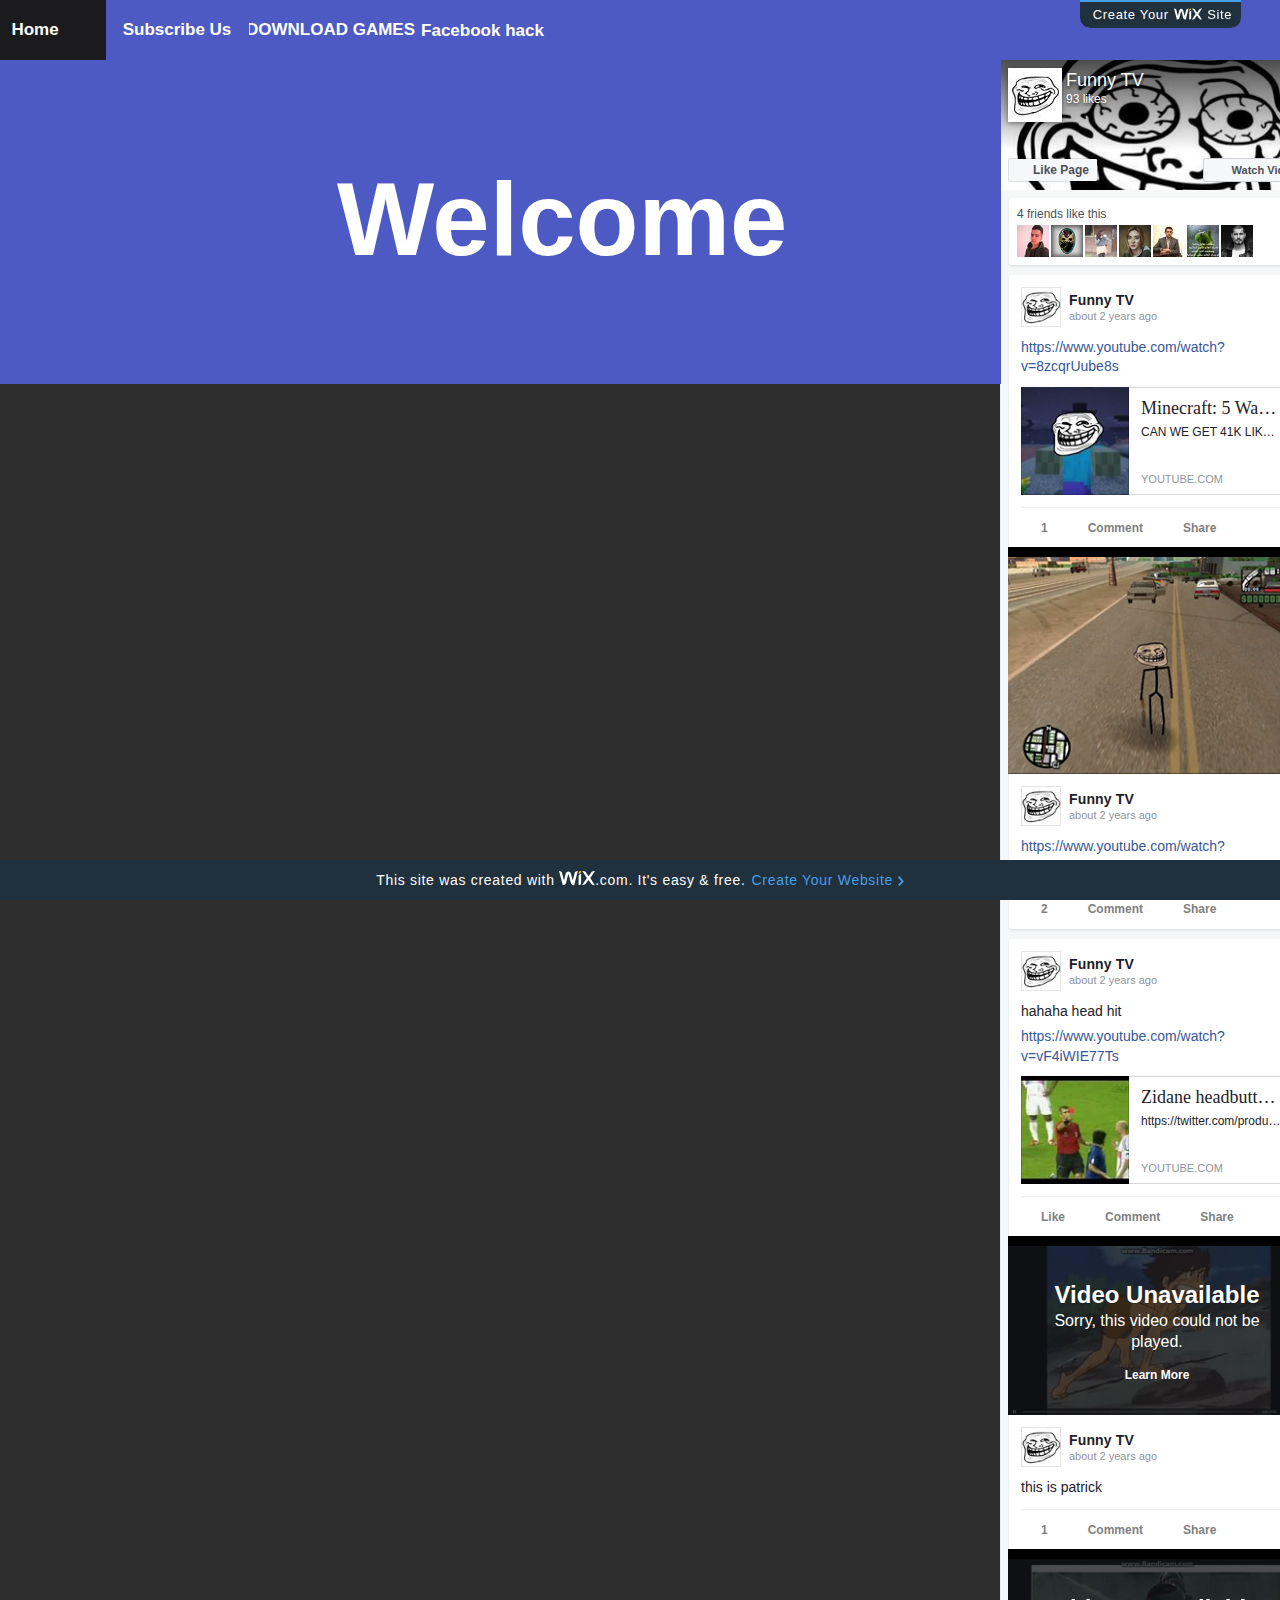
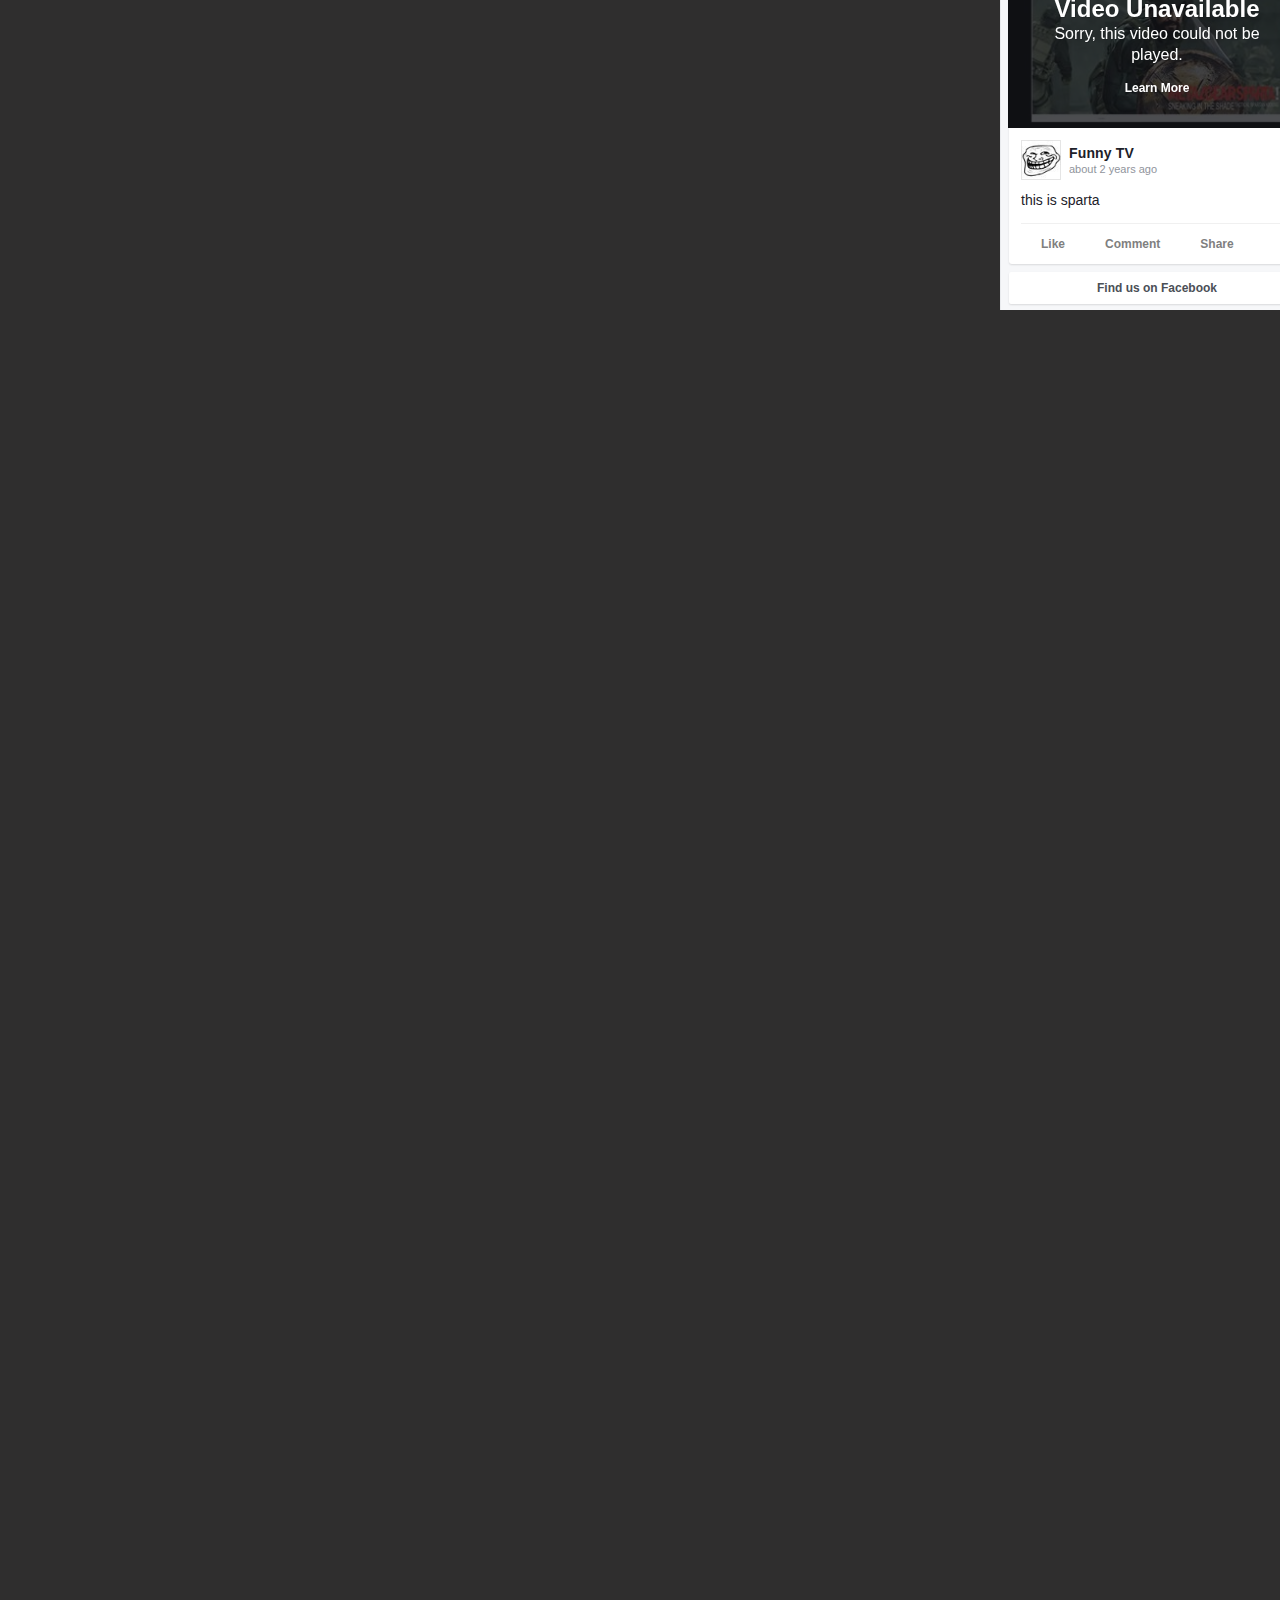
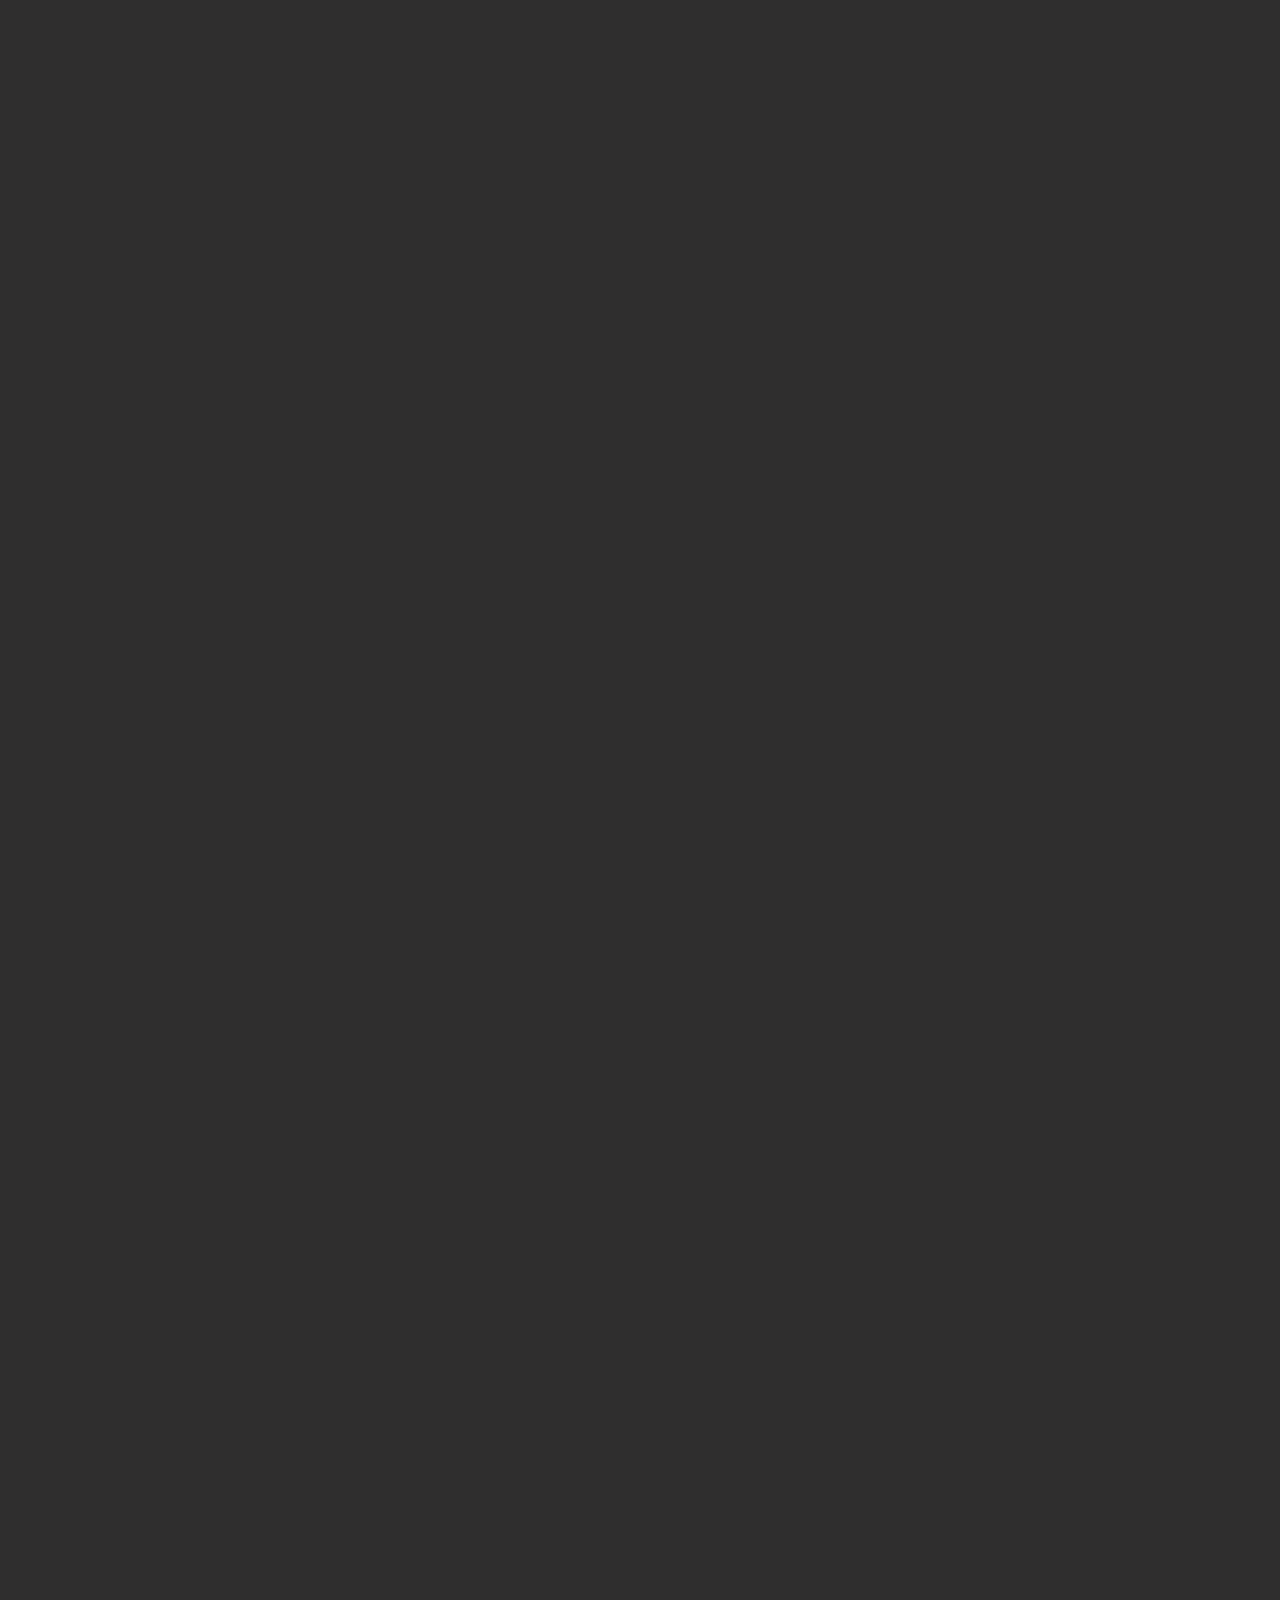
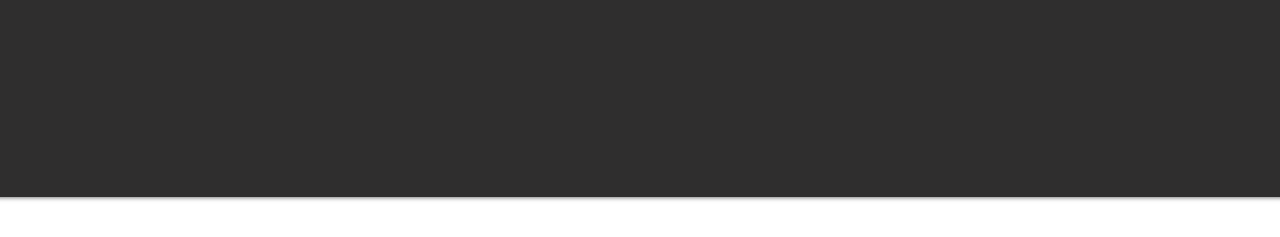
==== commit 62955382: "website" ====
--- a/index.html
+++ b/index.html
@@ -1,217 +1,1138 @@
 <!DOCTYPE html>
-<html >
-<head>
-  <!-- Site made with Mobirise Website Builder v4.6.6, https://mobirise.com -->
-  <meta charset="UTF-8">
-  <meta http-equiv="X-UA-Compatible" content="IE=edge">
-  <meta name="generator" content="Mobirise v4.6.6, mobirise.com">
-  <meta name="viewport" content="width=device-width, initial-scale=1, minimum-scale=1">
-  <link rel="shortcut icon" href="assets/images/logo2.png" type="image/x-icon">
-  <meta name="description" content="">
-  <title>Home</title>
-  <link rel="stylesheet" href="assets/web/assets/mobirise-icons/mobirise-icons.css">
-  <link rel="stylesheet" href="assets/tether/tether.min.css">
-  <link rel="stylesheet" href="assets/bootstrap/css/bootstrap.min.css">
-  <link rel="stylesheet" href="assets/bootstrap/css/bootstrap-grid.min.css">
-  <link rel="stylesheet" href="assets/bootstrap/css/bootstrap-reboot.min.css">
-  <link rel="stylesheet" href="assets/socicon/css/styles.css">
-  <link rel="stylesheet" href="assets/dropdown/css/style.css">
-  <link rel="stylesheet" href="assets/theme/css/style.css">
-  <link rel="stylesheet" href="assets/mobirise/css/mbr-additional.css" type="text/css">
-  
-  
-  
-</head>
-<body>
-  <section class="menu cid-qMuUxlpdtR" once="menu" id="menu1-e">
-
-    
-
-    <nav class="navbar navbar-expand beta-menu navbar-dropdown align-items-center navbar-fixed-top navbar-toggleable-sm">
-        <button class="navbar-toggler navbar-toggler-right" type="button" data-toggle="collapse" data-target="#navbarSupportedContent" aria-controls="navbarSupportedContent" aria-expanded="false" aria-label="Toggle navigation">
-            <div class="hamburger">
-                <span></span>
-                <span></span>
-                <span></span>
-                <span></span>
-            </div>
-        </button>
-        <div class="menu-logo">
-            <div class="navbar-brand">
-                <span class="navbar-logo">
-                    <a href="https://mobirise.com">
-                         <img src="assets/images/logo2.png" alt="Mobirise" style="height: 3.8rem;">
-                    </a>
-                </span>
-                <span class="navbar-caption-wrap">
-                    <a class="navbar-caption text-white display-4" href="https://mobirise.com">
-                        MOBIRISE
-                    </a>
-                </span>
-            </div>
-        </div>
-        <div class="collapse navbar-collapse" id="navbarSupportedContent">
-            <ul class="navbar-nav nav-dropdown" data-app-modern-menu="true">
-                <li class="nav-item">
-                    <a class="nav-link link text-white display-4" href="https://mobirise.com">
-                        <span class="mbri-home mbr-iconfont mbr-iconfont-btn"></span>
-                        Services
-                    </a>
-                </li>
-                <li class="nav-item">
-                    <a class="nav-link link text-white display-4" href="https://mobirise.com">
-                        <span class="mbri-search mbr-iconfont mbr-iconfont-btn"></span>
-                        About Us
-                    </a>
-                </li>
-            </ul>
-            <div class="navbar-buttons mbr-section-btn">
-                <a class="btn btn-sm btn-primary display-4" href="https://mobirise.com">
-                    <span class="mbri-save mbr-iconfont mbr-iconfont-btn "></span>
-                    Try It Now!
-                </a>
-            </div>
-        </div>
-    </nav>
-</section>
-
-<section class="engine"><a href="https://mobirise.ws/o">best mobile website builder</a></section><section class="cid-qMuUxoIKG5 mbr-fullscreen mbr-parallax-background" id="header2-f">
-
-    
-
-    
-
-    <div class="container align-center">
-        <div class="row justify-content-md-center">
-            <div class="mbr-white col-md-10">
-                <h1 class="mbr-section-title mbr-bold pb-3 mbr-fonts-style display-1">
-                    FULL SCREEN INTRO
-                </h1>
-                
-                <p class="mbr-text pb-3 mbr-fonts-style display-5">
-                    Click any text to edit or style it. Select text to insert a link. Click blue "Gear" icon in the top right corner to hide/show buttons, text, title and change the block background. Click red "+" in the bottom right corner to add a new block. Use the top left menu to create new pages, sites and add themes.
-                </p>
-                <div class="mbr-section-btn">
-                    <a class="btn btn-md btn-secondary display-4" href="https://mobirise.com">LEARN MORE</a>
-                    <a class="btn btn-md btn-white-outline display-4" href="https://mobirise.com">LIVE DEMO</a>
-                </div>
-            </div>
-        </div>
-    </div>
-    <div class="mbr-arrow hidden-sm-down" aria-hidden="true">
-        <a href="#next">
-            <i class="mbri-down mbr-iconfont"></i>
-        </a>
-    </div>
-</section>
-
-<section class="cid-qMuUxr5q3o" id="footer1-g">
-
-    
-
-    
-
-    <div class="container">
-        <div class="media-container-row content text-white">
-            <div class="col-12 col-md-3">
-                <div class="media-wrap">
-                    <a href="https://mobirise.com/">
-                        <img src="assets/images/logo2.png" alt="Mobirise">
-                    </a>
-                </div>
-            </div>
-            <div class="col-12 col-md-3 mbr-fonts-style display-7">
-                <h5 class="pb-3">
-                    Address
-                </h5>
-                <p class="mbr-text">
-                    1234 Street Name
-                    <br>City, AA 99999
-                </p>
-            </div>
-            <div class="col-12 col-md-3 mbr-fonts-style display-7">
-                <h5 class="pb-3">
-                    Contacts
-                </h5>
-                <p class="mbr-text">
-                    Email: support@mobirise.com
-                    <br>Phone: +1 (0) 000 0000 001
-                    <br>Fax: +1 (0) 000 0000 002
-                </p>
-            </div>
-            <div class="col-12 col-md-3 mbr-fonts-style display-7">
-                <h5 class="pb-3">
-                    Links
-                </h5>
-                <p class="mbr-text">
-                    <a class="text-primary" href="https://mobirise.com/">Website builder</a>
-                    <br><a class="text-primary" href="https://mobirise.com/mobirise-free-win.zip">Download for Windows</a>
-                    <br><a class="text-primary" href="https://mobirise.com/mobirise-free-mac.zip">Download for Mac</a>
-                </p>
-            </div>
-        </div>
-        <div class="footer-lower">
-            <div class="media-container-row">
-                <div class="col-sm-12">
-                    <hr>
-                </div>
-            </div>
-            <div class="media-container-row mbr-white">
-                <div class="col-sm-6 copyright">
-                    <p class="mbr-text mbr-fonts-style display-7">
-                        © Copyright 2017 Mobirise - All Rights Reserved
-                    </p>
-                </div>
-                <div class="col-md-6">
-                    <div class="social-list align-right">
-                        <div class="soc-item">
-                            <a href="https://twitter.com/mobirise" target="_blank">
-                                <span class="socicon-twitter socicon mbr-iconfont mbr-iconfont-social"></span>
-                            </a>
-                        </div>
-                        <div class="soc-item">
-                            <a href="https://www.facebook.com/pages/Mobirise/1616226671953247" target="_blank">
-                                <span class="socicon-facebook socicon mbr-iconfont mbr-iconfont-social"></span>
-                            </a>
-                        </div>
-                        <div class="soc-item">
-                            <a href="https://www.youtube.com/c/mobirise" target="_blank">
-                                <span class="socicon-youtube socicon mbr-iconfont mbr-iconfont-social"></span>
-                            </a>
-                        </div>
-                        <div class="soc-item">
-                            <a href="https://instagram.com/mobirise" target="_blank">
-                                <span class="socicon-instagram socicon mbr-iconfont mbr-iconfont-social"></span>
-                            </a>
-                        </div>
-                        <div class="soc-item">
-                            <a href="https://plus.google.com/u/0/+Mobirise" target="_blank">
-                                <span class="socicon-googleplus socicon mbr-iconfont mbr-iconfont-social"></span>
-                            </a>
-                        </div>
-                        <div class="soc-item">
-                            <a href="https://www.behance.net/Mobirise" target="_blank">
-                                <span class="socicon-behance socicon mbr-iconfont mbr-iconfont-social"></span>
-                            </a>
-                        </div>
-                    </div>
-                </div>
-            </div>
-        </div>
-    </div>
-</section>
-
-
-  <script src="assets/web/assets/jquery/jquery.min.js"></script>
-  <script src="assets/popper/popper.min.js"></script>
-  <script src="assets/tether/tether.min.js"></script>
-  <script src="assets/bootstrap/js/bootstrap.min.js"></script>
-  <script src="assets/dropdown/js/script.min.js"></script>
-  <script src="assets/touchswipe/jquery.touch-swipe.min.js"></script>
-  <script src="assets/parallax/jarallax.min.js"></script>
-  <script src="assets/smoothscroll/smooth-scroll.js"></script>
-  <script src="assets/theme/js/script.js"></script>
-  
-  
-</body>
-</html>+<!-- saved from url=(0034)http://moddedbox.tk -->
+<html class=""><head><meta http-equiv="Content-Type" content="text/html; charset=UTF-8">
+    <meta http-equiv="X-UA-Compatible" content="IE=Edge">
+
+
+
+<title>home</title>
+<meta name="fb_admins_meta_tag" content="funoffunytime">
+<link rel="shortcut icon" href="http://moddedbox.tk/favicon.ico" type="image/x-icon">
+<link rel="apple-touch-icon" href="http://moddedbox.tk/favicon.ico" type="image/x-icon">
+    <script type="text/javascript">
+    var santaBase = 'https://static.parastorage.com/services/santa/1.2590.15';
+                var clientSideRender = true;
+                </script>
+
+<script defer="" src="./index_files/require.min.js.download"></script>
+<script defer="" src="./index_files/main-r.min.js.download"></script>
+
+
+<link rel="preload" href="https://static.parastorage.com/unpkg/lodash@4.17.4/lodash.min.js" as="script">
+<link rel="preload" href="https://static.parastorage.com/unpkg/zepto@1.2.0/dist/zepto.min.js" as="script">
+<link rel="preload" href="https://static.parastorage.com/unpkg/react@15.5.4/dist/react-with-addons.min.js" as="script">
+
+
+<link rel="preconnect" href="https://static.wixstatic.com/" crossorigin="">
+<link rel="preconnect" href="http://fonts.googleapis.com/" crossorigin="">
+
+    <meta http-equiv="X-Wix-Renderer-Server" content="app-jvm-12-243.84.wixprod.net">
+<meta http-equiv="X-Wix-Meta-Site-Id" content="909b80c3-bc79-4c22-97ad-ccd2ffe8f5a5">
+<meta http-equiv="X-Wix-Application-Instance-Id" content="95314ebf-8d7e-411e-ba9e-9fb7779c761e">
+<meta http-equiv="X-Wix-Published-Version" content="97">
+
+<meta http-equiv="etag" content="1860af437545bd79a22f982fd5c83d94">
+
+<meta property="og:type" content="article">
+
+<meta property="og:site_name" content="home">
+<meta property="fb:admins" content="funoffunytime">
+<meta name="SKYPE_TOOLBAR" content="SKYPE_TOOLBAR_PARSER_COMPATIBLE">
+
+<meta id="wixMobileViewport" name="viewport" content="width=980, user-scalable=yes">
+
+
+
+        <meta name="google-site-verification" content="yK-EajWepOVq9yTVjB-7U99HWHgDDNUJqPOSBaA4G1U">
+
+    <script>
+    // BEAT MESSAGE
+    try {
+        window.wixBiSession = {
+            initialTimestamp : Date.now(),
+                        viewerSessionId: 'xxxxxxxx-xxxx-4xxx-yxxx-xxxxxxxxxxxx'.replace(/[xy]/g, function(c)
+                    { var r = Math.random()*16|0, v = c == 'x' ? r : (r&0x3|0x8); return v.toString(16); }
+            )
+
+                                };
+        (new Image()).src = 'http://frog.wix.com/bt?src=29&evid=3&pn=1&et=1&v=1.2590.15&msid=909b80c3-bc79-4c22-97ad-ccd2ffe8f5a5&vsi=' + wixBiSession.viewerSessionId +
+                '&url=' + encodeURIComponent(location.href.replace(/^http(s)?:\/\/(www\.)?/, '')) +
+                '&isp=0&st=2&ts=0&iss=0&c=' + wixBiSession.initialTimestamp;
+    } catch (e){}
+    // BEAT MESSAGE END
+</script>
+
+
+
+    <!-- META DATA -->
+<script type="text/javascript">
+
+    var serviceTopology = {"serverName":"app-jvm-12-243.84.wixprod.net","cacheKillerVersion":"1","staticServerUrl":"http://static.parastorage.com/","usersScriptsRoot":"http://static.parastorage.com/services/wix-users/2.660.0","biServerUrl":"http://frog.wix.com/","userServerUrl":"http://users.wix.com/","billingServerUrl":"http://premium.wix.com/","mediaRootUrl":"http://static.wixstatic.com/","logServerUrl":"http://frog.wix.com/plebs","monitoringServerUrl":"http://TODO/","usersClientApiUrl":"https://users.wix.com/wix-users","publicStaticBaseUri":"http://static.parastorage.com/services/wix-public/1.235.0","basePublicUrl":"http://www.wix.com/","postLoginUrl":"http://www.wix.com/my-account","postSignUpUrl":"http://www.wix.com/new/account","baseDomain":"wix.com","staticMediaUrl":"https://static.wixstatic.com/media","staticAudioUrl":"https://music.wixstatic.com/mp3","staticDocsUrl":"http://docs.wixstatic.com/ugd","emailServer":"http://assets.wix.com/common-services/notification/invoke","blobUrl":"https://static.parastorage.com/wix_blob","htmlEditorUrl":"http://editor.wix.com/html","siteMembersUrl":"https://users.wix.com/wix-sm","scriptsLocationMap":{"dbsm-viewer-app":"http://static.parastorage.com/services/dbsm-viewer-app/1.171.0","wix-music-embed":"http://static.parastorage.com/services/wix-music-embed/1.26.0","santa-resources":"http://static.parastorage.com/services/santa-resources/1.2.0","wixapps":"http://static.parastorage.com/services/wixapps/2.486.0","ecommerce":"http://static.parastorage.com/services/ecommerce/1.203.0","dbsm-editor-app":"http://static.parastorage.com/services/dbsm-editor-app/1.354.0","langs":"http://static.parastorage.com/services/langs/2.575.0","semi-native-sdk":"http://static.parastorage.com/services/semi-native-sdk/1.7.0","automation":"http://static.parastorage.com/services/automation/1.23.0","web":"http://static.parastorage.com/services/web/2.1229.79","sitemembers":"http://static.parastorage.com/services/sm-js-sdk/1.31.0","js-wixcode-sdk":"http://static.parastorage.com/services/js-wixcode-sdk/1.174.0","tpa":"http://static.parastorage.com/services/tpa/2.1063.0","wix-form-builder":"http://static.parastorage.com/services/wix-form-builder/1.63.0","wix-code-platform":"http://static.parastorage.com/services/wix-code-platform/1.23.0","santa":"http://static.parastorage.com/services/santa/1.2590.15","skins":"http://static.parastorage.com/services/skins/2.1229.79","core":"http://static.parastorage.com/services/core/2.1229.79","santa-members-viewer-app":"http://static.parastorage.com/services/santa-members-viewer-app/1.24.0","ck-editor":"http://static.parastorage.com/services/ck-editor/1.87.3","bootstrap":"http://static.parastorage.com/services/bootstrap/2.1229.79","santa-members-editor-app":"http://static.parastorage.com/services/santa-members-editor-app/1.71.0"},"developerMode":false,"productionMode":true,"staticServerFallbackUrl":"https://sslstatic.wix.com/","staticVideoUrl":"http://video.wixstatic.com/","cloudStorageUrl":"https://static.wixstatic.com/","usersDomainUrl":"https://users.wix.com/wix-users","scriptsDomainUrl":"https://static.parastorage.com/","userFilesUrl":"http://static.parastorage.com/","staticHTMLComponentUrl":"http://redfirerpk-wixsite-com.filesusr.com/","secured":false,"ecommerceCheckoutUrl":"https://www.safer-checkout.com/","premiumServerUrl":"https://premium.wix.com/","digitalGoodsServerUrl":"http://dgs.wixapps.net/","wixCloudBaseDomain":"wix-code.com","mailServiceSuffix":"/_api/common-services/notification/invoke","staticVideoHeadRequestUrl":"http://storage.googleapis.com/video.wixstatic.com","protectedPageResolverUrl":"https://site-pages.wix.com/_api/wix-public-html-info-webapp/resolve_protected_page_urls","mediaUploadServerUrl":"https://files.wix.com/","staticServerWixDomainUrl":"https://www.wix.com/_partials","publicStaticsUrl":"http://static.parastorage.com/services/wix-public/1.235.0"};
+    var santaModels = true;
+    var rendererModel = {"metaSiteId":"909b80c3-bc79-4c22-97ad-ccd2ffe8f5a5","siteInfo":{"documentType":"UGC","applicationType":"HtmlWeb","siteId":"95314ebf-8d7e-411e-ba9e-9fb7779c761e","siteTitleSEO":"home"},"clientSpecMap":{"2750":{"type":"wixapps","applicationId":2750,"appDefinitionId":"61f33d50-3002-4882-ae86-d319c1a249ab","datastoreId":"146282bd-ee9f-61e2-2645-0bcfdcc3ea34","packageName":"blog","state":"Initialized","widgets":{"f72fe377-8abc-40f2-8656-89cfe00f3a22":{"widgetId":"f72fe377-8abc-40f2-8656-89cfe00f3a22","defaultHeight":300,"defaultWidth":210},"c340212a-6e2e-45cd-9dc4-58d01a5b63a7":{"widgetId":"c340212a-6e2e-45cd-9dc4-58d01a5b63a7","defaultHeight":300,"defaultWidth":210},"e000b4bf-9ff1-4e66-a0d3-d4b365ba3af5":{"widgetId":"e000b4bf-9ff1-4e66-a0d3-d4b365ba3af5","defaultHeight":400,"defaultWidth":210},"1b8c501f-ccc2-47e7-952a-47e264752614":{"widgetId":"1b8c501f-ccc2-47e7-952a-47e264752614","defaultHeight":280,"defaultWidth":916},"43c2a0a8-f224-4a29-bd19-508114831a3a":{"widgetId":"43c2a0a8-f224-4a29-bd19-508114831a3a","defaultHeight":40,"defaultWidth":210},"56ab6fa4-95ac-4391-9337-6702b8a77011":{"widgetId":"56ab6fa4-95ac-4391-9337-6702b8a77011","defaultHeight":400,"defaultWidth":210},"31c0cede-09db-4ec7-b760-d375d62101e6":{"widgetId":"31c0cede-09db-4ec7-b760-d375d62101e6","defaultHeight":600,"defaultWidth":680},"33a9f5e0-b083-4ccc-b55d-3ca5d241a6eb":{"widgetId":"33a9f5e0-b083-4ccc-b55d-3ca5d241a6eb","defaultHeight":220,"defaultWidth":210},"c7f57b50-8940-4ff1-83c6-6756d6f0a1f4":{"widgetId":"c7f57b50-8940-4ff1-83c6-6756d6f0a1f4","defaultHeight":220,"defaultWidth":210},"4de5abc5-6da2-4f97-acc3-94bb74285072":{"widgetId":"4de5abc5-6da2-4f97-acc3-94bb74285072","defaultHeight":800,"defaultWidth":800},"ea63bc0f-c09f-470c-ac9e-2a408b499f22":{"widgetId":"ea63bc0f-c09f-470c-ac9e-2a408b499f22","defaultHeight":800,"defaultWidth":800}}},"1942":{"type":"public","applicationId":1942,"appDefinitionId":"1304d8a4-ef3c-063f-6418-8464c68e7228","appDefinitionName":"AnyFile","instance":"BCBQdFrBEqo582hOqSLWEskFu16Ij95Kninrd9vVJBU.[base64]","sectionPublished":true,"sectionMobilePublished":false,"sectionSeoEnabled":true,"widgets":{"1304d923-922f-2feb-a534-6aa19811db36":{"widgetUrl":"https:\/\/anyfile.255bits.com\/wix\/widget","widgetId":"1304d923-922f-2feb-a534-6aa19811db36","refreshOnWidthChange":true,"mobileUrl":"https:\/\/anyfile.255bits.com\/wix\/widget_mobile","published":true,"mobilePublished":false,"seoEnabled":true,"shouldBeStretchedByDefault":false,"shouldBeStretchedByDefaultMobile":false}},"appRequirements":{"requireSiteMembers":false},"isWixTPA":false,"installedAtDashboard":false,"permissions":{"revoked":true}},"13":{"type":"sitemembers","applicationId":13,"collectionType":"Open","collectionFormFace":"Register","smcollectionId":"154c6ed1-f4c4-4844-807a-25ecdd60681e"},"2749":{"type":"public","applicationId":2749,"appDefinitionId":"1375baa8-8eca-5659-ce9d-455b2009250d","appDefinitionName":"Wix Get Subscribers","instance":"Ok3dQP3joXJkH_vLLAjuV0wjhmbiEFtJn2yg3RZ0XC4.[base64]","sectionPublished":true,"sectionMobilePublished":false,"sectionSeoEnabled":true,"widgets":{"1375babd-6f2b-87ed-ff19-5778602c8b86":{"widgetUrl":"https:\/\/gs.wixapps.net\/statics\/index","widgetId":"1375babd-6f2b-87ed-ff19-5778602c8b86","refreshOnWidthChange":true,"mobileUrl":"https:\/\/gs.wixapps.net\/statics\/index","published":true,"mobilePublished":true,"seoEnabled":true,"preFetch":false,"shouldBeStretchedByDefault":false,"shouldBeStretchedByDefaultMobile":false,"componentFields":{}}},"appRequirements":{"requireSiteMembers":false},"isWixTPA":true,"installedAtDashboard":false,"permissions":{"revoked":false},"appFields":{}},"2":{"type":"appbuilder","applicationId":2,"appDefinitionId":"3d590cbc-4907-4cc4-b0b1-ddf2c5edf297","instanceId":"1450eb92-8adb-6bb2-edc0-5366f2193e6e","state":"Initialized"},"3":{"type":"public","applicationId":3,"appDefinitionId":"139ef4fa-c108-8f9a-c7be-d5f492a2c939","appDefinitionName":"Automated Emails","instance":"vfuwemQ0H4N95d2tisQZlkIzxiV8MH6Ywi4viW83T7M.[base64]","sectionPublished":true,"sectionMobilePublished":false,"sectionSeoEnabled":true,"widgets":{},"appRequirements":{"requireSiteMembers":false},"isWixTPA":true,"installedAtDashboard":true,"permissions":{"revoked":false}},"1849":{"type":"public","applicationId":1849,"appDefinitionId":"1360889d-0155-11cf-7146-19284f5addc2","appDefinitionName":"Rollover Image Effects","instance":"ffUoxr3Liz8oHgv8QClqABIo1CwL1PBqwR5h60zbruk.[base64]","sectionPublished":true,"sectionMobilePublished":false,"sectionSeoEnabled":true,"widgets":{"136089b1-dac6-af6f-aa6e-bddf74b577ff":{"widgetUrl":"https:\/\/app.rolloverfx.com\/rollover\/widget","widgetId":"136089b1-dac6-af6f-aa6e-bddf74b577ff","refreshOnWidthChange":true,"mobileUrl":"https:\/\/app.rolloverfx.com\/rollover\/widget","published":true,"mobilePublished":true,"seoEnabled":true,"preFetch":false,"shouldBeStretchedByDefault":false,"shouldBeStretchedByDefaultMobile":false,"componentFields":{}}},"appRequirements":{"requireSiteMembers":false},"isWixTPA":false,"installedAtDashboard":false,"permissions":{"revoked":true},"appFields":null},"4":{"type":"public","applicationId":4,"appDefinitionId":"135c3d92-0fea-1f9d-2ba5-2a1dfb04297e","appDefinitionName":"Email Marketing","instance":"T8yl63mBbH1Z5k-REArmCw8Jm19-wW-vvYxfByqTEfM.[base64]","sectionPublished":true,"sectionMobilePublished":false,"sectionSeoEnabled":true,"widgets":{"141995eb-c700-8487-6366-a482f7432e2b":{"widgetUrl":"http:\/\/so-feed.codev.wixapps.net\/widget","widgetId":"141995eb-c700-8487-6366-a482f7432e2b","refreshOnWidthChange":true,"mobileUrl":"http:\/\/so-feed.codev.wixapps.net\/widget","published":true,"mobilePublished":true,"seoEnabled":true,"preFetch":false,"shouldBeStretchedByDefault":false,"shouldBeStretchedByDefaultMobile":false,"componentFields":{}}},"appRequirements":{"requireSiteMembers":false},"isWixTPA":true,"installedAtDashboard":true,"permissions":{"revoked":false},"appFields":null}},"premiumFeatures":[],"geo":"TUR","languageCode":"en","previewMode":false,"userId":"019480ac-ced5-48fe-a724-5f60e554a912","siteMetaData":{"preloader":{"enabled":false},"adaptiveMobileOn":true,"quickActions":{"socialLinks":[],"colorScheme":"dark","configuration":{"quickActionsMenuEnabled":false,"navigationMenuEnabled":true,"phoneEnabled":false,"emailEnabled":false,"addressEnabled":false,"socialLinksEnabled":false}},"contactInfo":{"companyName":"","phone":"","fax":"","email":"","address":""}},"runningExperiments":{"sv_fullstory":"new","appMarketCache":"new","reactAppMarketModals":"new","sv_hoverBox":"new","sv_dpages":"new","selectiveWixapps":"new","sv_ampLinkTag":"new","sv_twitterMetaTags":"new","sv_mobileBgFixed":"new","sv_blogTranslateErrorMessage":"new","sv_expandModeBi":"new","sv_splitRouterUrls":"new","selectiveDialogs":"new","unescapeHeadTags":"old","sv_cssDesignData":"new","useBeaconForPerformanceEvent":"new","checkRenderTime":"new","sv_blogCountersHttpsRequest":"new","viewPortImageLoadingBi":"3000","useBeacon":"new","reactAppMarket":"new","fontsTrackingInViewer":"new","sv_blogSocialCounters":"new","enableNewWixAds":"new","viewPortImageLoading":"new","allowScriptTagTypeJsonOnSeoMetatag":"old","se_proGalleryBGDataFixer":"new","permalinkWithoutDate":"new","sv_qabUnhide":"new","sv_inlineExternalStyles":"new","sv_mobileBG":"new","sv_blogAuthorAsALink":"new","packagescache":"new","fontScaling":"new","sv_markSkinsForDeletion":"new","selectiveDownload":"new","sv_tpaAddChatApp":"new","prefetchComps":"new","sv_permissionInfoUpdateOnFirstSave":"new","sv_blogOldUrlShareFix":"new","sv_SendSdkMethodBI":"new","sv_fullPartialSave":"new","sv_contactFormEmailSecurityFix":"new","sv_qab":"new","sv_browserLangFix":"new","sv_robotsIndexingMetaTag":"new","sv_grid":"new","vsiCoin":"new","sv_mobileSpachtelPattern":"new","sv_tpaPerformanceBi":"new","sv_unpackTextMeasureByMinHeight":"new","sv_requireSplitError":"new","sv_alwaysEnableMobileZoom":"new","sv_tpaFilterSubSections":"new"},"urlFormatModel":{"format":"slash","forbiddenPageUriSEOs":["app","apps","_api","robots.txt","sitemap.xml","feed.xml","sites"],"pageIdToResolvedUriSEO":{}},"passwordProtectedPages":[],"useSandboxInHTMLComp":true,"siteMediaToken":"eyJhbGciOiJIUzI1NiJ9.[base64].Lak_WJIei8xpJpdKYGF7udszFnwOBg5hhXuYln8Ljy4","pagesPlatformApplications":{}};
+    var publicModel = {"domain":"wixsite.com","externalBaseUrl":"http:\/\/moddedbox.tk\/","unicodeExternalBaseUrl":"http:\/\/moddedbox\/","pageList":{"pages":[{"pageId":"nwizp","title":"Subscribe","pageUriSEO":"subscribe","pageJsonFileName":"019480_0ec88c95a23dfc6627fed5deeace5495_83.json"},{"pageId":"wwg8h","title":"PROJECT 2","pageUriSEO":"project-2","pageJsonFileName":"019480_20aa1f525f741383e96b451e3883248c_97.json"},{"pageId":"vy100","title":"PROJECT 3","pageUriSEO":"project-3","pageJsonFileName":"019480_8290d35aac255b6e354a61e1188e95cf_86.json"},{"pageId":"m6lij","title":"PROJECT 4","pageUriSEO":"project-4","pageJsonFileName":"019480_168989a7fa3fde1f56625868044f45e3_86.json"},{"pageId":"ne5dg","title":"PROJECT 5","pageUriSEO":"project-5","pageJsonFileName":"019480_65da276d80f1955342cc7e6feeca9c73_91.json"},{"pageId":"ixa1m","title":"PROJECT 6","pageUriSEO":"project-6","pageJsonFileName":"019480_8365fb1c300d8d31fe0b2e82e4b39b5a_83.json"},{"pageId":"jt80h","title":"HOME","pageUriSEO":"home","pageJsonFileName":"019480_ef97e113e92b301d2372c2f23277db40_95.json"}],"mainPageId":"jt80h","masterPageJsonFileName":"019480_3823a627c8b6528a1b92734f4deb8a5e_97.json","topology":[{"baseUrl":"https:\/\/static.wixstatic.com\/","parts":"sites\/{filename}.z?v=3"},{"baseUrl":"https:\/\/staticorigin.wixstatic.com\/","parts":"sites\/{filename}.z?v=3"},{"baseUrl":"https:\/\/fallback.wix.com\/","parts":"wix-html-editor-pages-webapp\/page\/{filename}"}]},"timeSincePublish":21591323909,"favicon":"","deviceInfo":{"deviceType":"Desktop","browserType":"Chrome","browserVersion":62},"siteRevision":97,"sessionInfo":{"hs":-918140641,"svSession":"62a6c358834e430fa1501879a053ff0cdfe412ca20a7aab3dd6be6d77f76b824aa5a12a15fe002c282a71af9be92f3121e60994d53964e647acf431e4f798bcdac80779281b0be92dc37a649fdff780da50ec2b93996eee1d9c6c7ee532d17f8","ctToken":"[base64]","isAnonymous":false},"metaSiteFlags":[],"siteMembersProtectedPages":[],"indexable":true,"hasBlogAmp":false,"renderTime":1511534207139};
+
+
+
+    var googleAnalytics = "UA-2117194-61"
+    ;
+
+    var ipAnonymization = false;
+
+    var googleRemarketing = "";
+    var facebookRemarketing = "";
+    var yandexMetrika = "";
+
+</script>
+
+
+
+            <meta name="fragment" content="!">
+
+    <!-- DATA -->
+<script type="text/javascript">
+    var adData = {};
+    var mobileAdData = {};
+    var usersDomain = "https://users.wix.com/wix-users";
+        </script>
+            <script type="text/javascript" charset="utf-8" async="" data-requirecontext="_" data-requiremodule="lodash" src="./index_files/lodash.min.js.download"></script><script type="text/javascript" charset="utf-8" async="" data-requirecontext="_" data-requiremodule="wixCodeInit" src="./index_files/wixCodeInit.min.js.download"></script><script type="text/javascript" charset="utf-8" async="" data-requirecontext="_" data-requiremodule="zepto" src="./index_files/zepto.min.js.download"></script><script type="text/javascript" charset="utf-8" async="" data-requirecontext="_" data-requiremodule="coreUtilsLib" src="./index_files/coreUtils.js.download"></script><script type="text/javascript" charset="utf-8" async="" data-requirecontext="_" data-requiremodule="imageClientLib" src="./index_files/imageClientApi.js.download"></script><script type="text/javascript" charset="utf-8" async="" data-requirecontext="_" data-requiremodule="imageClientApi" src="./index_files/imageClientApi.min.js.download"></script><script type="text/javascript" charset="utf-8" async="" data-requirecontext="_" data-requiremodule="coreUtils" src="./index_files/coreUtils.min.js.download"></script><script type="text/javascript" charset="utf-8" async="" data-requirecontext="_" data-requiremodule="core" src="./index_files/core.min.js.download"></script><script type="text/javascript" charset="utf-8" async="" data-requirecontext="_" data-requiremodule="layout" src="./index_files/layout.min.js.download"></script><script type="text/javascript" charset="utf-8" async="" data-requirecontext="_" data-requiremodule="skins" src="./index_files/skins.min.js.download"></script><script type="text/javascript" charset="utf-8" async="" data-requirecontext="_" data-requiremodule="react" src="./index_files/react-with-addons.min.js.download"></script><script type="text/javascript" charset="utf-8" async="" data-requirecontext="_" data-requiremodule="TweenMax" src="./index_files/TweenMax.min.js.download"></script><script type="text/javascript" charset="utf-8" async="" data-requirecontext="_" data-requiremodule="components" src="./index_files/components.min.js.download"></script><script type="text/javascript" charset="utf-8" async="" data-requirecontext="_" data-requiremodule="mobx" src="./index_files/mobx.umd.min.js.download"></script><script type="text/javascript" charset="utf-8" async="" data-requirecontext="_" data-requiremodule="mobx-react" src="./index_files/index.min.js.download"></script><script type="text/javascript" charset="utf-8" async="" data-requirecontext="_" data-requiremodule="remoteDOM" src="./index_files/local.min.js.download"></script><script type="text/javascript" charset="utf-8" async="" data-requirecontext="_" data-requiremodule="animations" src="./index_files/first-load.min.js.download"></script><script type="text/javascript" charset="utf-8" async="" data-requirecontext="_" data-requiremodule="tpa" src="./index_files/tpa.min.js.download"></script><script type="text/javascript" charset="utf-8" async="" data-requirecontext="_" data-requiremodule="dataFixer" src="./index_files/dataFixer.min.js.download"></script><script type="text/javascript" charset="utf-8" async="" data-requirecontext="_" data-requiremodule="siteUtils" src="./index_files/siteUtils.min.js.download"></script><script type="text/javascript" charset="utf-8" async="" data-requirecontext="_" data-requiremodule="translationsUtils" src="./index_files/translationsUtils.min.js.download"></script><script type="text/javascript" charset="utf-8" async="" data-requirecontext="_" data-requiremodule="utils" src="./index_files/utils.min.js.download"></script><script type="text/javascript" charset="utf-8" async="" data-requirecontext="_" data-requiremodule="platformUtils" src="./index_files/platformUtils-bundle.js.download"></script><script type="text/javascript" charset="utf-8" async="" data-requirecontext="_" data-requiremodule="swfobject" src="./index_files/swfobject.min.js.download"></script><script type="text/javascript" charset="utf-8" async="" data-requirecontext="_" data-requiremodule="santaProps" src="./index_files/santaProps.min.js.download"></script><script type="text/javascript" charset="utf-8" async="" data-requirecontext="_" data-requiremodule="mousetrap" src="./index_files/mousetrap.min.js.download"></script><script type="text/javascript" charset="utf-8" async="" data-requirecontext="_" data-requiremodule="reactDOM" src="./index_files/react-dom.min.js.download"></script><script type="text/javascript" charset="utf-8" async="" data-requirecontext="_" data-requiremodule="ScrollToPlugin" src="./index_files/ScrollToPlugin.min.js.download"></script><script type="text/javascript" charset="utf-8" async="" data-requirecontext="_" data-requiremodule="reactDOMServer" src="./index_files/react-dom-server.min.js.download"></script><script type="text/javascript" charset="utf-8" async="" data-requirecontext="_" data-requiremodule="audioCommon" src="./index_files/audioCommon.min.js.download"></script><script type="text/javascript" charset="utf-8" async="" data-requirecontext="_" data-requiremodule="compUtils" src="./index_files/compUtils.min.js.download"></script><script type="text/javascript" charset="utf-8" async="" data-requirecontext="_" data-requiremodule="mobileLayoutUtils" src="./index_files/mobileLayoutUtils.js.download"></script><script type="text/javascript" charset="utf-8" async="" data-requirecontext="_" data-requiremodule="pmrpc" src="./index_files/pm-rpc.min.js.download"></script><script type="text/javascript" charset="utf-8" async="" data-requirecontext="_" data-requiremodule="color" src="./index_files/color.min.js.download"></script><script type="text/javascript" charset="utf-8" async="" data-requirecontext="_" data-requiremodule="xss" src="./index_files/xss.min.js.download"></script><script type="text/javascript" charset="utf-8" async="" data-requirecontext="_" data-requiremodule="container" src="./index_files/container.min.js.download"></script><script type="text/javascript" charset="utf-8" async="" data-requirecontext="_" data-requiremodule="tpaGalleries" src="./index_files/tpaGalleries.min.js.download"></script><script type="text/javascript" charset="utf-8" async="" data-requirecontext="_" data-requiremodule="htmlComponent" src="./index_files/htmlComponent.min.js.download"></script><script type="text/javascript" charset="utf-8" async="" data-requirecontext="_" data-requiremodule="facebookLikeBox" src="./index_files/facebookLikeBox.min.js.download"></script><style type="text/css">@charset "UTF-8";
+html, body, div, span, applet, object, iframe,
+h1, h2, h3, h4, h5, h6, p, blockquote, pre,
+a, abbr, acronym, address, big, cite, code,
+del, dfn, em, font, img, ins, kbd, q, s, samp,
+small, strike, strong, sub, sup, tt, var,
+b, u, i, center,
+dl, dt, dd, ol, ul, li,
+fieldset, form, label, legend,
+table, caption, tbody, tfoot, thead, tr, th, td,
+nav, button, section, header, footer, title {
+  margin: 0;
+  padding: 0;
+  border: 0;
+  outline: 0;
+  vertical-align: baseline;
+  background: transparent; }
+
+body {
+  font-size: 10px;
+  font-family: Arial, Helvetica, sans-serif; }
+
+textarea, input, select {
+  font-family: Helvetica, Arial, sans-serif;
+  box-sizing: border-box; }
+
+ol, ul {
+  list-style: none; }
+
+blockquote, q {
+  quotes: none; }
+
+ins {
+  text-decoration: none; }
+
+del {
+  text-decoration: line-through; }
+
+table {
+  border-collapse: collapse;
+  border-spacing: 0; }
+
+a {
+  cursor: pointer;
+  text-decoration: none; }
+
+html, body {
+  height: 100%; }
+
+body {
+  overflow-x: auto;
+  overflow-y: scroll; }
+
+.testStyles {
+  overflow-y: hidden; }
+
+.reset-button {
+  background: none;
+  border: 0;
+  outline: 0;
+  color: inherit;
+  /* cursor: default; */
+  font: inherit;
+  line-height: normal;
+  overflow: visible;
+  padding: 0;
+  -webkit-appearance: none;
+  -webkit-user-select: none;
+  -moz-user-select: none;
+  -ms-user-select: none; }
+
+:focus {
+  outline: none; }
+
+.wixSiteProperties {
+  -webkit-font-smoothing: antialiased;
+  -moz-osx-font-smoothing: grayscale;
+  overflow: hidden; }
+
+.SITE_ROOT {
+  min-height: 100%;
+  position: relative;
+  margin: 0 auto; }
+
+.POPUPS_ROOT {
+  left: 0;
+  top: 0;
+  width: 100%;
+  height: 100%;
+  overflow-x: auto;
+  overflow-y: scroll;
+  position: fixed;
+  z-index: 99999; }
+  .POPUPS_ROOT.mobile {
+    z-index: 1005; }
+
+.POPUPS_WRAPPER {
+  position: relative;
+  overflow: hidden; }
+  .POPUPS_WRAPPER > div {
+    /* page */
+    margin: 0 auto; }
+
+.auto-generated-link {
+  color: inherit; }
+
+.warmup .hidden-on-warmup {
+  visibility: hidden; }
+
+html.device-phone body {
+  overflow-y: auto; }
+
+html.device-mobile-optimized.device-android {
+  margin-bottom: 1px; }
+
+html.device-mobile-optimized.blockSiteScrolling > body {
+  position: fixed;
+  width: 100%; }
+
+html.device-mobile-optimized.media-zoom-mode > body {
+  touch-action: manipulation; }
+  html.device-mobile-optimized.media-zoom-mode > body > #SITE_CONTAINER {
+    height: 100%;
+    overflow: hidden; }
+    html.device-mobile-optimized.media-zoom-mode > body > #SITE_CONTAINER > .noop {
+      height: 100%; }
+      html.device-mobile-optimized.media-zoom-mode > body > #SITE_CONTAINER > .noop > .siteAspectsContainer {
+        height: 100%;
+        z-index: 1005; }
+
+.siteAspectsContainer {
+  position: absolute;
+  top: 0;
+  margin: 0 auto;
+  left: 0;
+  right: 0; }
+
+body.device-mobile-optimized {
+  overflow-x: hidden;
+  overflow-y: scroll; }
+  body.device-mobile-optimized.qa-mode {
+    overflow-y: auto; }
+  body.device-mobile-optimized #SITE_CONTAINER {
+    width: 320px;
+    overflow-x: visible;
+    margin: 0 auto;
+    position: relative; }
+  body.device-mobile-optimized > * {
+    max-width: 100% !important; }
+  body.device-mobile-optimized .SITE_ROOT {
+    overflow-x: hidden;
+    overflow-y: hidden; }
+
+body.device-mobile-non-optimized #SITE_CONTAINER > :not(.mobile-non-optimized-overflow) .SITE_ROOT {
+  overflow-x: hidden;
+  overflow-y: auto; }
+
+body.device-mobile-non-optimized.fullScreenMode {
+  background-color: #5f6360; }
+  body.device-mobile-non-optimized.fullScreenMode .SITE_ROOT,
+  body.device-mobile-non-optimized.fullScreenMode #SITE_BACKGROUND,
+  body.device-mobile-non-optimized.fullScreenMode #MOBILE_ACTIONS_MENU {
+    visibility: hidden; }
+
+body.fullScreenMode {
+  overflow-x: hidden !important;
+  overflow-y: hidden !important; }
+  body.fullScreenMode.device-mobile-optimized #TINY_MENU {
+    opacity: 0;
+    pointer-events: none; }
+
+body.fullScreenMode-scrollable.device-mobile-optimized {
+  overflow-x: hidden !important;
+  overflow-y: auto !important; }
+  body.fullScreenMode-scrollable.device-mobile-optimized .SITE_ROOT,
+  body.fullScreenMode-scrollable.device-mobile-optimized #masterPage {
+    overflow-x: hidden !important;
+    overflow-y: hidden !important; }
+  body.fullScreenMode-scrollable.device-mobile-optimized #masterPage,
+  body.fullScreenMode-scrollable.device-mobile-optimized #SITE_BACKGROUND {
+    height: auto !important; }
+
+.fullScreenOverlay {
+  z-index: 1005;
+  position: fixed;
+  left: 0;
+  top: -60px;
+  right: 0;
+  bottom: 0;
+  display: -webkit-box;
+  display: -webkit-flex;
+  display: flex;
+  -webkit-box-pack: center;
+  -webkit-justify-content: center;
+          justify-content: center;
+  overflow-y: hidden; }
+  .fullScreenOverlay > .fullScreenOverlayContent {
+    margin: 0 auto;
+    position: absolute;
+    right: 0;
+    top: 60px;
+    left: 0;
+    bottom: 0;
+    overflow: hidden;
+    -webkit-transform: translateZ(0);
+            transform: translateZ(0); }
+
+.mobile-actions-menu-wrapper {
+  z-index: 1000; }
+
+body[contenteditable] {
+  overflow-x: auto;
+  overflow-y: auto; }
+
+.bold {
+  font-weight: bold; }
+
+.italic {
+  font-style: italic; }
+
+.underline {
+  text-decoration: underline; }
+
+.lineThrough {
+  text-decoration: line-through; }
+
+.singleLineText {
+  white-space: nowrap;
+  text-overflow: ellipsis; }
+
+.alignLeft {
+  text-align: left; }
+
+.alignCenter {
+  text-align: center; }
+
+.alignRight {
+  text-align: right; }
+
+.alignJustify {
+  text-align: justify; }
+
+ul.font_100, ol.font_100 {
+  color: #080808;
+  font-family: 'Arial, Helvetica, sans-serif', serif;
+  font-size: 10px;
+  font-style: normal;
+  font-variant: normal;
+  font-weight: normal;
+  margin: 0;
+  text-decoration: none;
+  line-height: normal;
+  letter-spacing: normal; }
+  ul.font_100 li, ol.font_100 li {
+    margin-bottom: 12px; }
+
+letter {
+  position: relative;
+  display: inline-block; }
+
+word {
+  display: inline-block;
+  white-space: nowrap; }
+
+word.space,
+letter.space {
+  display: inline; }
+
+ol.wix-list-text-align, ul.wix-list-text-align {
+  list-style-position: inside; }
+  ol.wix-list-text-align p, ol.wix-list-text-align h1, ol.wix-list-text-align h2, ol.wix-list-text-align h3, ol.wix-list-text-align h4, ol.wix-list-text-align h5, ol.wix-list-text-align h6, ul.wix-list-text-align p, ul.wix-list-text-align h1, ul.wix-list-text-align h2, ul.wix-list-text-align h3, ul.wix-list-text-align h4, ul.wix-list-text-align h5, ul.wix-list-text-align h6 {
+    display: inline; }
+
+.wixapps-less-spacers-align.ltr {
+  text-align: left; }
+
+.wixapps-less-spacers-align.center {
+  text-align: center; }
+
+.wixapps-less-spacers-align.rtl {
+  text-align: right; }
+
+.wixapps-less-spacers-align > div,
+.wixapps-less-spacers-align > a {
+  display: inline-block !important; }
+
+.flex_display {
+  display: -webkit-box;
+  display: -webkit-flex;
+  display: flex; }
+
+.flex_vbox {
+  box-sizing: border-box;
+  padding-top: 0.01em;
+  padding-bottom: 0.01em; }
+
+a.wixAppsLink img {
+  cursor: pointer; }
+
+.singleLine {
+  white-space: nowrap;
+  display: block;
+  overflow: hidden;
+  text-overflow: ellipsis;
+  word-wrap: normal; }
+
+[data-z-counter] {
+  z-index: 0; }
+
+[data-z-counter="0"] {
+  z-index: auto; }
+
+.circle-preloader {
+  -webkit-animation: semi-rotate 1s 1ms linear infinite;
+          animation: semi-rotate 1s 1ms linear infinite;
+  height: 30px;
+  left: 50%;
+  margin-left: -15px;
+  margin-top: -15px;
+  overflow: hidden;
+  position: absolute;
+  top: 50%;
+  -webkit-transform-origin: 100% 50%;
+          transform-origin: 100% 50%;
+  width: 15px; }
+  .circle-preloader::before {
+    content: '';
+    top: 0;
+    left: 0;
+    right: -100%;
+    bottom: 0;
+    border: 3px solid currentColor;
+    border-color: currentColor transparent transparent currentColor;
+    border-radius: 50%;
+    position: absolute;
+    -webkit-transform: rotate(-45deg);
+            transform: rotate(-45deg);
+    -webkit-animation: inner-rotate 0.5s 1ms linear infinite alternate;
+            animation: inner-rotate 0.5s 1ms linear infinite alternate;
+    color: #7fccf7; }
+  .circle-preloader::after {
+    content: '';
+    top: 0;
+    left: 0;
+    right: -100%;
+    bottom: 0;
+    border: 3px solid currentColor;
+    border-color: currentColor transparent transparent currentColor;
+    border-radius: 50%;
+    position: absolute;
+    -webkit-transform: rotate(-45deg);
+            transform: rotate(-45deg);
+    -webkit-animation: inner-rotate 0.5s 1ms linear infinite alternate;
+            animation: inner-rotate 0.5s 1ms linear infinite alternate;
+    color: #3899ec;
+    opacity: 0; }
+  .circle-preloader.white::before {
+    color: #f0f0f0; }
+  .circle-preloader.white::after {
+    color: #dcdcdc; }
+
+@-webkit-keyframes inner-rotate {
+  to {
+    opacity: 1;
+    -webkit-transform: rotate(115deg);
+            transform: rotate(115deg); } }
+
+@keyframes inner-rotate {
+  to {
+    opacity: 1;
+    -webkit-transform: rotate(115deg);
+            transform: rotate(115deg); } }
+
+@-webkit-keyframes semi-rotate {
+  from {
+    -webkit-animation-timing-function: ease-out;
+            animation-timing-function: ease-out;
+    -webkit-transform: rotate(180deg);
+            transform: rotate(180deg); }
+  45% {
+    -webkit-transform: rotate(198deg);
+            transform: rotate(198deg); }
+  55% {
+    -webkit-transform: rotate(234deg);
+            transform: rotate(234deg); }
+  to {
+    -webkit-transform: rotate(540deg);
+            transform: rotate(540deg); } }
+
+@keyframes semi-rotate {
+  from {
+    -webkit-animation-timing-function: ease-out;
+            animation-timing-function: ease-out;
+    -webkit-transform: rotate(180deg);
+            transform: rotate(180deg); }
+  45% {
+    -webkit-transform: rotate(198deg);
+            transform: rotate(198deg); }
+  55% {
+    -webkit-transform: rotate(234deg);
+            transform: rotate(234deg); }
+  to {
+    -webkit-transform: rotate(540deg);
+            transform: rotate(540deg); } }
+
+.hidden-comp-ghost-mode {
+  opacity: 0.5; }
+
+.collapsed-comp-mode::after {
+  position: absolute;
+  top: 0;
+  bottom: 0;
+  left: 0;
+  right: 0;
+  content: '';
+  background: -webkit-repeating-linear-gradient(135deg, transparent, transparent 49%, #2b5672 40%, #2b5672 40%, transparent 51%);
+  background: repeating-linear-gradient(-45deg, transparent, transparent 49%, #2b5672 40%, #2b5672 40%, transparent 51%);
+  background-size: 6px 6px;
+  background-repeat: repeat; }
+
+.g-transparent-a:link, .g-transparent-a:visited {
+  border-color: transparent; }
+
+.transitioning-comp * {
+  transition: inherit !important;
+  -webkit-transition: inherit !important; }
+
+.selectionSharerContainer {
+  position: absolute;
+  background-color: #ffffff;
+  box-shadow: 0px 4px 10px 0px rgba(57, 86, 113, 0.24);
+  width: 142px;
+  height: 45px;
+  border-radius: 100px;
+  text-align: center; }
+  .selectionSharerContainer:after {
+    content: "";
+    position: absolute;
+    bottom: -10px;
+    left: 42%;
+    /*controls horizontal position */
+    border-width: 10px 10px 0;
+    /* vary these values to change the angle of the vertex */
+    border-style: solid;
+    border-color: #ffffff transparent;
+    /* reduce the damage in FF3.0 */
+    display: block;
+    width: 0; }
+  .selectionSharerContainer .selectionSharerOption {
+    display: inline-block;
+    cursor: pointer;
+    vertical-align: top;
+    padding: 13px 11px 11px 13px;
+    margin: 1px;
+    z-index: -1; }
+  .selectionSharerContainer .selectionSharerVerticalSeparator {
+    margin-top: 9px;
+    margin-bottom: 18px;
+    background-color: #eaf7ff;
+    height: 26px;
+    width: 1px;
+    display: inline-block; }
+
+.visual-focus-on :not(.has-custom-focus):focus {
+  box-shadow: inset 0 0 0 1px rgba(255, 255, 255, 0.9), 0 0 1px 2px #3899EC !important; }
+
+/*the ad font is Helvetica. we don't wont users to use it in the sites, so we changed the name of the font */
+@font-face {
+  font-family: "wixFreemiumFontW01-35Thin";
+  src: url("//static.parastorage.com/services/third-party/fonts/Helvetica/Fonts/56be84de-9d60-4089-8df0-0ea6ec786b84.eot?#iefix");
+  src: url("//static.parastorage.com/services/third-party/fonts/Helvetica/Fonts/56be84de-9d60-4089-8df0-0ea6ec786b84.eot?#iefix") format("eot"), url("//static.parastorage.com/services/third-party/fonts/Helvetica/Fonts/50d35bbc-dfd4-48f1-af16-cf058f69421d.woff") format("woff"), url("//static.parastorage.com/services/third-party/fonts/Helvetica/Fonts/278bef59-6be1-4800-b5ac-1f769ab47430.ttf") format("truetype"), url("//static.parastorage.com/services/third-party/fonts/Helvetica/Fonts/2e309b1b-08b8-477f-bc9e-7067cf0af0b3.svg#2e309b1b-08b8-477f-bc9e-7067cf0af0b3") format("svg"); }
+
+@font-face {
+  font-family: "wixFreemiumFontW01-45Ligh";
+  src: url("//static.parastorage.com/services/third-party/fonts/Helvetica/Fonts/ae1656aa-5f8f-4905-aed0-93e667bd6e4a.eot?#iefix");
+  src: url("//static.parastorage.com/services/third-party/fonts/Helvetica/Fonts/ae1656aa-5f8f-4905-aed0-93e667bd6e4a.eot?#iefix") format("eot"), url("//static.parastorage.com/services/third-party/fonts/Helvetica/Fonts/530dee22-e3c1-4e9f-bf62-c31d510d9656.woff") format("woff"), url("//static.parastorage.com/services/third-party/fonts/Helvetica/Fonts/688ab72b-4deb-4e15-a088-89166978d469.ttf") format("truetype"), url("//static.parastorage.com/services/third-party/fonts/Helvetica/Fonts/7816f72f-f47e-4715-8cd7-960e3723846a.svg#7816f72f-f47e-4715-8cd7-960e3723846a") format("svg"); }
+
+@font-face {
+  font-family: "wixFreemiumFontW01-55Roma";
+  src: url("//static.parastorage.com/services/third-party/fonts/Helvetica/Fonts/b7693a83-b861-4aa6-85e0-9ecf676bc4d6.eot?#iefix");
+  src: url("//static.parastorage.com/services/third-party/fonts/Helvetica/Fonts/b7693a83-b861-4aa6-85e0-9ecf676bc4d6.eot?#iefix") format("eot"), url("//static.parastorage.com/services/third-party/fonts/Helvetica/Fonts/bcf54343-d033-41ee-bbd7-2b77df3fe7ba.woff") format("woff"), url("//static.parastorage.com/services/third-party/fonts/Helvetica/Fonts/b0ffdcf0-26da-47fd-8485-20e4a40d4b7d.ttf") format("truetype"), url("//static.parastorage.com/services/third-party/fonts/Helvetica/Fonts/da09f1f1-062a-45af-86e1-2bbdb3dd94f9.svg#da09f1f1-062a-45af-86e1-2bbdb3dd94f9") format("svg"); }
+
+@font-face {
+  font-family: "wixFreemiumFontW01-65Medi";
+  font-weight: bold;
+  src: url("//static.parastorage.com/services/third-party/fonts/Helvetica/Fonts/07fe0fec-b63f-4963-8ee1-535528b67fdb.eot?#iefix");
+  src: url("//static.parastorage.com/services/third-party/fonts/Helvetica/Fonts/07fe0fec-b63f-4963-8ee1-535528b67fdb.eot?#iefix") format("eot"), url("//static.parastorage.com/services/third-party/fonts/Helvetica/Fonts/60be5c39-863e-40cb-9434-6ebafb62ab2b.woff") format("woff"), url("//static.parastorage.com/services/third-party/fonts/Helvetica/Fonts/4c6503c9-859b-4d3b-a1d5-2d42e1222415.ttf") format("truetype"), url("//static.parastorage.com/services/third-party/fonts/Helvetica/Fonts/36c182c6-ef98-4021-9b0d-d63122c2bbf5.svg#36c182c6-ef98-4021-9b0d-d63122c2bbf5") format("svg"); }
+
+@font-face {
+  font-family: "wixFreemiumFontW02-35Thin";
+  src: url("//static.parastorage.com/services/third-party/fonts/Helvetica/Fonts/30b6ffc3-3b64-40dd-9ff8-a3a850daf535.eot?#iefix");
+  src: url("//static.parastorage.com/services/third-party/fonts/Helvetica/Fonts/30b6ffc3-3b64-40dd-9ff8-a3a850daf535.eot?#iefix") format("eot"), url("//static.parastorage.com/services/third-party/fonts/Helvetica/Fonts/775a65da-14aa-4634-be95-6724c05fd522.woff") format("woff"), url("//static.parastorage.com/services/third-party/fonts/Helvetica/Fonts/988eaaa7-5565-4f65-bb17-146b650ce9e9.ttf") format("truetype"), url("//static.parastorage.com/services/third-party/fonts/Helvetica/Fonts/3503a1a6-91c3-4c42-8e66-2ea7b2b57541.svg#3503a1a6-91c3-4c42-8e66-2ea7b2b57541") format("svg"); }
+
+@font-face {
+  font-family: "wixFreemiumFontW02-45Ligh";
+  src: url("//static.parastorage.com/services/third-party/fonts/Helvetica/Fonts/88fcd49a-13c7-4d0c-86b1-ad1e258bd75d.eot?#iefix");
+  src: url("//static.parastorage.com/services/third-party/fonts/Helvetica/Fonts/88fcd49a-13c7-4d0c-86b1-ad1e258bd75d.eot?#iefix") format("eot"), url("//static.parastorage.com/services/third-party/fonts/Helvetica/Fonts/9a2e4855-380f-477f-950e-d98e8db54eac.woff") format("woff"), url("//static.parastorage.com/services/third-party/fonts/Helvetica/Fonts/fa82d0ee-4fbd-4cc9-bf9f-226ad1fcbae2.ttf") format("truetype"), url("//static.parastorage.com/services/third-party/fonts/Helvetica/Fonts/48d599a6-92b5-4d43-a4ac-8959f6971853.svg#48d599a6-92b5-4d43-a4ac-8959f6971853") format("svg"); }
+
+@font-face {
+  font-family: "wixFreemiumFontW02-55Roma";
+  src: url("//static.parastorage.com/services/third-party/fonts/Helvetica/Fonts/0b3a3fca-0fad-402b-bd38-fdcbad1ef776.eot?#iefix");
+  src: url("//static.parastorage.com/services/third-party/fonts/Helvetica/Fonts/0b3a3fca-0fad-402b-bd38-fdcbad1ef776.eot?#iefix") format("eot"), url("//static.parastorage.com/services/third-party/fonts/Helvetica/Fonts/d5af76d8-a90b-4527-b3a3-182207cc3250.woff") format("woff"), url("//static.parastorage.com/services/third-party/fonts/Helvetica/Fonts/1d238354-d156-4dde-89ea-4770ef04b9f9.ttf") format("truetype"), url("//static.parastorage.com/services/third-party/fonts/Helvetica/Fonts/b68875cb-14a9-472e-8177-0247605124d7.svg#b68875cb-14a9-472e-8177-0247605124d7") format("svg"); }
+
+@font-face {
+  font-family: "wixFreemiumFontW02-65Medi";
+  font-weight: bold;
+  src: url("//static.parastorage.com/services/third-party/fonts/Helvetica/Fonts/55f60419-09c3-42bd-b81f-1983ff093852.eot?#iefix");
+  src: url("//static.parastorage.com/services/third-party/fonts/Helvetica/Fonts/55f60419-09c3-42bd-b81f-1983ff093852.eot?#iefix") format("eot"), url("//static.parastorage.com/services/third-party/fonts/Helvetica/Fonts/5b4a262e-3342-44e2-8ad7-719998a68134.woff") format("woff"), url("//static.parastorage.com/services/third-party/fonts/Helvetica/Fonts/4a3ef5d8-cfd9-4b96-bd67-90215512f1e5.ttf") format("truetype"), url("//static.parastorage.com/services/third-party/fonts/Helvetica/Fonts/58ab5075-53ea-46e6-9783-cbb335665f88.svg#58ab5075-53ea-46e6-9783-cbb335665f88") format("svg"); }
+
+@font-face {
+  font-family: "wixFreemiumFontW10-35Thin";
+  src: url("//static.parastorage.com/services/third-party/fonts/Helvetica/Fonts/93b6bf6a-418e-4a8f-8f79-cb9c99ef3e32.eot?#iefix");
+  src: url("//static.parastorage.com/services/third-party/fonts/Helvetica/Fonts/93b6bf6a-418e-4a8f-8f79-cb9c99ef3e32.eot?#iefix") format("eot"), url("//static.parastorage.com/services/third-party/fonts/Helvetica/Fonts/c881c21b-4148-4a11-a65d-f35e42999bc8.woff") format("woff"), url("//static.parastorage.com/services/third-party/fonts/Helvetica/Fonts/03634cf1-a9c9-4e13-b049-c90d830423d4.ttf") format("truetype"), url("//static.parastorage.com/services/third-party/fonts/Helvetica/Fonts/1bc99c0a-298b-46f9-b325-18b5e5169795.svg#1bc99c0a-298b-46f9-b325-18b5e5169795") format("svg"); }
+
+@font-face {
+  font-family: "wixFreemiumFontW10-45Ligh";
+  src: url("//static.parastorage.com/services/third-party/fonts/Helvetica/Fonts/5b85c7cc-6ad4-4226-83f5-9d19e2974123.eot?#iefix");
+  src: url("//static.parastorage.com/services/third-party/fonts/Helvetica/Fonts/5b85c7cc-6ad4-4226-83f5-9d19e2974123.eot?#iefix") format("eot"), url("//static.parastorage.com/services/third-party/fonts/Helvetica/Fonts/835e7b4f-b524-4374-b57b-9a8fc555fd4e.woff") format("woff"), url("//static.parastorage.com/services/third-party/fonts/Helvetica/Fonts/2c694ef6-9615-473e-8cf4-d8d00c6bd973.ttf") format("truetype"), url("//static.parastorage.com/services/third-party/fonts/Helvetica/Fonts/3fc84193-a13f-4fe8-87f7-238748a4ac54.svg#3fc84193-a13f-4fe8-87f7-238748a4ac54") format("svg"); }
+
+@font-face {
+  font-family: "wixFreemiumFontW10-65Medi";
+  font-weight: bold;
+  src: url("//static.parastorage.com/services/third-party/fonts/Helvetica/Fonts/7092fdcc-7036-48ce-ae23-cfbc9be2e3b0.eot?#iefix");
+  src: url("//static.parastorage.com/services/third-party/fonts/Helvetica/Fonts/7092fdcc-7036-48ce-ae23-cfbc9be2e3b0.eot?#iefix") format("eot"), url("//static.parastorage.com/services/third-party/fonts/Helvetica/Fonts/5b29e833-1b7a-40ab-82a5-cfd69c8650f4.woff") format("woff"), url("//static.parastorage.com/services/third-party/fonts/Helvetica/Fonts/b0298148-2d59-44d1-9ec9-1ca6bb097603.ttf") format("truetype"), url("//static.parastorage.com/services/third-party/fonts/Helvetica/Fonts/ae1dea8c-a953-4845-b616-74a257ba72e6.svg#ae1dea8c-a953-4845-b616-74a257ba72e6") format("svg"); }
+
+@font-face {
+  font-family: "wixFreemiumFontW10-55Roma";
+  src: url("//static.parastorage.com/services/third-party/fonts/Helvetica/Fonts/f1feaed7-6bce-400a-a07e-a893ae43a680.eot?#iefix");
+  src: url("//static.parastorage.com/services/third-party/fonts/Helvetica/Fonts/f1feaed7-6bce-400a-a07e-a893ae43a680.eot?#iefix") format("eot"), url("//static.parastorage.com/services/third-party/fonts/Helvetica/Fonts/8ac9e38d-29c6-41ea-8e47-4ae4d2b1a4e1.woff") format("woff"), url("//static.parastorage.com/services/third-party/fonts/Helvetica/Fonts/4bd09087-655e-4abb-844c-dccdeb68003d.ttf") format("truetype"), url("//static.parastorage.com/services/third-party/fonts/Helvetica/Fonts/df234d87-eada-4058-aa80-5871e7fbe1c3.svg#df234d87-eada-4058-aa80-5871e7fbe1c3") format("svg"); }
+
+.wrapper.hidden {
+  display: none; }
+
+.wrapper.visible {
+  display: block; }
+
+.wrapper .desktop-top {
+  position: fixed;
+  top: 0;
+  right: 39px;
+  border-top: solid 2px #459fed;
+  border-bottom-left-radius: 10px;
+  border-bottom-right-radius: 10px;
+  -webkit-transition: height 100ms;
+  transition: height 100ms;
+  cursor: pointer;
+  overflow: hidden;
+  color: #ffffff;
+  display: block;
+  font-family: wixFreemiumFontW01-55Roma, wixFreemiumFontW02-55Roma, wixFreemiumFontW10-55Roma, Helvetica Neue, Helvetica, Arial, メイリオ, meiryo, ヒラギノ角ゴ pro w3, hiragino kaku gothic pro, sans-serif;
+  letter-spacing: 0.05em;
+  font-size: 13px;
+  z-index: 999; }
+  .wrapper .desktop-top:hover {
+    min-height: 72px;
+    background-color: #43515c;
+    padding-bottom: 6px;
+    word-wrap: break-word; }
+    .wrapper .desktop-top:hover > .hover1 {
+      display: block;
+      font-family: wixFreemiumFontW01-35Thin, wixFreemiumFontW02-35Thin, wixFreemiumFontW10-35Thin, Helvetica Neue, Helvetica, Arial, メイリオ, meiryo, ヒラギノ角ゴ pro w3, hiragino kaku gothic pro, sans-serif;
+      padding-top: 4px; }
+    .wrapper .desktop-top:hover > .arrow,
+    .wrapper .desktop-top:hover > .hover2 {
+      display: inline-block; }
+  .wrapper .desktop-top > .main {
+    padding: 0 6px 0 10px;
+    text-align: center;
+    line-height: 26px;
+    border-bottom-left-radius: 10px;
+    border-bottom-right-radius: 10px;
+    background-color: #20303c; }
+    .wrapper .desktop-top > .main > .banner1,
+    .wrapper .desktop-top > .main > .wix,
+    .wrapper .desktop-top > .main > .banner2,
+    .wrapper .desktop-top > .main > .arrow {
+      display: inline-block; }
+    .wrapper .desktop-top > .main > .wix {
+      fill: #fff;
+      width: 28px;
+      height: 14px;
+      padding: 0 1px 4px 1px;
+      vertical-align: middle; }
+      .wrapper .desktop-top > .main > .wix > .dot {
+        fill: #fc0; }
+  .wrapper .desktop-top > .hover1,
+  .wrapper .desktop-top > .hover2 {
+    padding-left: 14px;
+    line-height: 20px;
+    display: none; }
+  .wrapper .desktop-top > .hover2 {
+    color: #459fed;
+    padding-right: 4px; }
+  .wrapper .desktop-top > .arrow {
+    display: none;
+    fill: none;
+    stroke: #459fed;
+    stroke-miterlimit: 10;
+    stroke-width: 2px;
+    height: 10px;
+    width: 6px;
+    padding-bottom: 5px;
+    vertical-align: bottom; }
+
+.wrapper .desktop-bottom {
+  position: fixed;
+  width: 100%;
+  height: 40px;
+  background-color: #20303c;
+  bottom: 0;
+  max-height: 10vh;
+  color: #ffffff;
+  font-size: 14px;
+  display: inline-block;
+  line-height: 40px;
+  text-align: center;
+  letter-spacing: 0.05em;
+  -webkit-box-align: center;
+  -webkit-align-items: center;
+          align-items: center;
+  font-family: wixFreemiumFontW01-55Roma, wixFreemiumFontW02-55Roma, wixFreemiumFontW10-55Roma, Helvetica Neue, Helvetica, Arial, メイリオ, meiryo, ヒラギノ角ゴ pro w3, hiragino kaku gothic pro, sans-serif;
+  -webkit-transition: background-color 150ms;
+  transition: background-color 150ms;
+  cursor: pointer;
+  z-index: 999; }
+  .wrapper .desktop-bottom.preview {
+    cursor: default; }
+  .wrapper .desktop-bottom:not(.preview):hover {
+    background-color: #43515c; }
+  .wrapper .desktop-bottom > .contents .wix-logo {
+    fill: #fff;
+    width: 36px;
+    vertical-align: middle;
+    padding-bottom: 6px;
+    height: 16px; }
+    .wrapper .desktop-bottom > .contents .wix-logo > .dot {
+      fill: #fc0; }
+  .wrapper .desktop-bottom > .contents .com {
+    color: #ffffff; }
+  .wrapper .desktop-bottom > .contents > .arrow {
+    fill: none;
+    stroke: #459fed;
+    stroke-miterlimit: 10;
+    stroke-width: 2px;
+    height: 10px;
+    padding-bottom: 1px;
+    vertical-align: middle; }
+  .wrapper .desktop-bottom > .contents > .second {
+    color: #459fed;
+    padding: 0 5px 0 6px; }
+
+@media (orientation: landscape) and (max-width: 600px) {
+  .wrapper .mobile-top.not-preview {
+    display: none; } }
+
+.wrapper .mobile-top {
+  position: relative;
+  display: block;
+  height: 38px;
+  top: 0px;
+  width: 100%;
+  font-family: wixFreemiumFontW01-65Medi, wixFreemiumFontW02-65Medi, wixFreemiumFontW10-65Medi, Helvetica Neue, Helvetica, Arial, メイリオ, meiryo, ヒラギノ角ゴ pro w3, hiragino kaku gothic pro, sans-serif;
+  letter-spacing: 0.05em;
+  font-size: 14px;
+  color: #ffffff;
+  background-color: #20303c;
+  z-index: 999;
+  text-align: center;
+  cursor: default; }
+  .wrapper .mobile-top > .first {
+    display: inline-block;
+    text-align: center;
+    line-height: 38px; }
+  .wrapper .mobile-top .wix-logo {
+    fill: #fff;
+    width: 30px;
+    padding-bottom: 4px;
+    vertical-align: middle;
+    height: 15px; }
+    .wrapper .mobile-top .wix-logo > .dot {
+      fill: #fc0; }
+
+/* old banner*/
+.wixAds_wrapper-old.hidden {
+  display: none; }
+
+.wixAds_wrapper-old.visible {
+  display: block; }
+
+.wixAds_wrapper-old .wixAdsdesktopWADTop {
+  position: fixed;
+  z-index: 999;
+  height: 26px;
+  top: 0;
+  right: 50px;
+  overflow: hidden;
+  background-color: #404040;
+  border-radius: 0 0 6px 6px;
+  pointer-events: all;
+  cursor: pointer;
+  -webkit-transition: all .3s ease-in-out;
+  transition: all .3s ease-in-out; }
+  .wixAds_wrapper-old .wixAdsdesktopWADTop:hover {
+    height: 97px;
+    background-color: rgba(50, 50, 50, 0.8); }
+    .wixAds_wrapper-old .wixAdsdesktopWADTop:hover .topLabel {
+      background-color: #222222; }
+
+.wixAds_wrapper-old .topLabel {
+  padding: 6px;
+  font-size: 13px;
+  line-height: 1.3em;
+  color: #FFF;
+  width: 100%;
+  font-size: 13px;
+  color: #FFF;
+  font-weight: bold;
+  line-height: 18px;
+  text-align: justify;
+  padding: 5px 10px; }
+  .wixAds_wrapper-old .topLabel .smallMusa {
+    display: inline-block;
+    text-indent: -9999px;
+    width: 16px;
+    height: 16px;
+    margin-right: 5px;
+    background-image: url("//static.wixstatic.com/media/0da768_0c5ce9e2ffa442bea0b79b690223a939~mv2.png");
+    background-repeat: no-repeat;
+    background-position: 0% 0%; }
+  .wixAds_wrapper-old .topLabel .smallLogo {
+    display: inline-block;
+    text-indent: -9999px;
+    width: 29px;
+    height: 16px;
+    background-image: url("//static.wixstatic.com/media/0da768_0c5ce9e2ffa442bea0b79b690223a939~mv2.png");
+    background-repeat: no-repeat;
+    background-position: -16px top; }
+
+.wixAds_wrapper-old .topContent {
+  font-size: 13px;
+  line-height: 1.3em;
+  color: #ffffff;
+  font-weight: bold;
+  line-height: 18px;
+  text-align: justify;
+  padding: 5px 10px;
+  width: 100%; }
+  .wixAds_wrapper-old .topContent .emphasis {
+    color: #ffcc00;
+    line-height: 26px; }
+
+.wixAds_wrapper-old .desktop-bottom {
+  position: fixed;
+  z-index: 999;
+  width: 100%;
+  bottom: 0;
+  max-height: 10vh; }
+  .wixAds_wrapper-old .desktop-bottom:hover .siteBanner,
+  .wixAds_wrapper-old .desktop-bottom:hover .footerLabel {
+    background-color: #222222 !important; }
+  .wixAds_wrapper-old .desktop-bottom .footerLabel {
+    width: 100%;
+    height: 40px;
+    text-align: center;
+    background-color: #404040;
+    border-radius: 6px 6px 0 0;
+    pointer-events: all;
+    cursor: pointer; }
+    .wixAds_wrapper-old .desktop-bottom .footerLabel .siteBanner {
+      background-color: #404040;
+      border-radius: 6px 6px 0 0;
+      width: 100%;
+      height: 100%;
+      text-align: center; }
+      .wixAds_wrapper-old .desktop-bottom .footerLabel .siteBanner .bigMusa {
+        text-indent: -9999px;
+        width: 36px;
+        background-image: url("//static.wixstatic.com/media/0da768_0c5ce9e2ffa442bea0b79b690223a939~mv2.png");
+        background-repeat: no-repeat;
+        background-position: left bottom;
+        position: relative;
+        top: -19px; }
+      .wixAds_wrapper-old .desktop-bottom .footerLabel .siteBanner .wrapper {
+        padding: 5px 0; }
+      .wixAds_wrapper-old .desktop-bottom .footerLabel .siteBanner .wrapper div {
+        display: inline-block;
+        height: 30px; }
+      .wixAds_wrapper-old .desktop-bottom .footerLabel .siteBanner .txt {
+        line-height: 47px;
+        color: #ffffff;
+        font-weight: bold;
+        font-size: 15px; }
+        .wixAds_wrapper-old .desktop-bottom .footerLabel .siteBanner .txt a {
+          color: #ffffff; }
+    .wixAds_wrapper-old .desktop-bottom .footerLabel .emphasis {
+      color: #ffcc00;
+      font-size: 16px;
+      text-transform: uppercase; }
+
+.wixAds_wrapper-old .mobile-top {
+  width: 100%;
+  height: 30px;
+  position: relative;
+  display: block;
+  text-align: center;
+  background-color: #313131;
+  z-index: 999; }
+  .wixAds_wrapper-old .mobile-top .wixAdsmobileAdImg {
+    height: 30px; }
+
+@media (orientation: landscape) and (max-width: 600px) {
+  .wixAds_wrapper-old .mobile-top.not-preview {
+    display: none; } }
+
+.wixAds_wrapper-old .spacer {
+  line-height: 26px; }</style><link rel="stylesheet" href="./index_files/css" id="font_googleFonts"><link rel="stylesheet" href="./index_files/languages.css" id="font_langauges"><script type="text/javascript" charset="utf-8" async="" data-requirecontext="_" data-requiremodule="//www.google-analytics.com/analytics.js" src="./index_files/analytics.js.download"></script><style type="text/css">.fb_hidden{position:absolute;top:-10000px;z-index:10001}.fb_reposition{overflow:hidden;position:relative}.fb_invisible{display:none}.fb_reset{background:none;border:0;border-spacing:0;color:#000;cursor:auto;direction:ltr;font-family:"lucida grande", tahoma, verdana, arial, sans-serif;font-size:11px;font-style:normal;font-variant:normal;font-weight:normal;letter-spacing:normal;line-height:1;margin:0;overflow:visible;padding:0;text-align:left;text-decoration:none;text-indent:0;text-shadow:none;text-transform:none;visibility:visible;white-space:normal;word-spacing:normal}.fb_reset>div{overflow:hidden}.fb_link img{border:none}@keyframes fb_transform{from{opacity:0;transform:scale(.95)}to{opacity:1;transform:scale(1)}}.fb_animate{animation:fb_transform .3s forwards}
+.fb_dialog{background:rgba(82, 82, 82, .7);position:absolute;top:-10000px;z-index:10001}.fb_reset .fb_dialog_legacy{overflow:visible}.fb_dialog_advanced{padding:10px;-moz-border-radius:8px;-webkit-border-radius:8px;border-radius:8px}.fb_dialog_content{background:#fff;color:#333}.fb_dialog_close_icon{background:url(https://static.xx.fbcdn.net/rsrc.php/v3/yq/r/IE9JII6Z1Ys.png) no-repeat scroll 0 0 transparent;cursor:pointer;display:block;height:15px;position:absolute;right:18px;top:17px;width:15px}.fb_dialog_mobile .fb_dialog_close_icon{top:5px;left:5px;right:auto}.fb_dialog_padding{background-color:transparent;position:absolute;width:1px;z-index:-1}.fb_dialog_close_icon:hover{background:url(https://static.xx.fbcdn.net/rsrc.php/v3/yq/r/IE9JII6Z1Ys.png) no-repeat scroll 0 -15px transparent}.fb_dialog_close_icon:active{background:url(https://static.xx.fbcdn.net/rsrc.php/v3/yq/r/IE9JII6Z1Ys.png) no-repeat scroll 0 -30px transparent}.fb_dialog_loader{background-color:#f6f7f9;border:1px solid #606060;font-size:24px;padding:20px}.fb_dialog_top_left,.fb_dialog_top_right,.fb_dialog_bottom_left,.fb_dialog_bottom_right{height:10px;width:10px;overflow:hidden;position:absolute}.fb_dialog_top_left{background:url(https://static.xx.fbcdn.net/rsrc.php/v3/ye/r/8YeTNIlTZjm.png) no-repeat 0 0;left:-10px;top:-10px}.fb_dialog_top_right{background:url(https://static.xx.fbcdn.net/rsrc.php/v3/ye/r/8YeTNIlTZjm.png) no-repeat 0 -10px;right:-10px;top:-10px}.fb_dialog_bottom_left{background:url(https://static.xx.fbcdn.net/rsrc.php/v3/ye/r/8YeTNIlTZjm.png) no-repeat 0 -20px;bottom:-10px;left:-10px}.fb_dialog_bottom_right{background:url(https://static.xx.fbcdn.net/rsrc.php/v3/ye/r/8YeTNIlTZjm.png) no-repeat 0 -30px;right:-10px;bottom:-10px}.fb_dialog_vert_left,.fb_dialog_vert_right,.fb_dialog_horiz_top,.fb_dialog_horiz_bottom{position:absolute;background:#525252;filter:alpha(opacity=70);opacity:.7}.fb_dialog_vert_left,.fb_dialog_vert_right{width:10px;height:100%}.fb_dialog_vert_left{margin-left:-10px}.fb_dialog_vert_right{right:0;margin-right:-10px}.fb_dialog_horiz_top,.fb_dialog_horiz_bottom{width:100%;height:10px}.fb_dialog_horiz_top{margin-top:-10px}.fb_dialog_horiz_bottom{bottom:0;margin-bottom:-10px}.fb_dialog_iframe{line-height:0}.fb_dialog_content .dialog_title{background:#6d84b4;border:1px solid #365899;color:#fff;font-size:14px;font-weight:bold;margin:0}.fb_dialog_content .dialog_title>span{background:url(https://static.xx.fbcdn.net/rsrc.php/v3/yd/r/Cou7n-nqK52.gif) no-repeat 5px 50%;float:left;padding:5px 0 7px 26px}body.fb_hidden{-webkit-transform:none;height:100%;margin:0;overflow:visible;position:absolute;top:-10000px;left:0;width:100%}.fb_dialog.fb_dialog_mobile.loading{background:url(https://static.xx.fbcdn.net/rsrc.php/v3/ya/r/3rhSv5V8j3o.gif) white no-repeat 50% 50%;min-height:100%;min-width:100%;overflow:hidden;position:absolute;top:0;z-index:10001}.fb_dialog.fb_dialog_mobile.loading.centered{width:auto;height:auto;min-height:initial;min-width:initial;background:none}.fb_dialog.fb_dialog_mobile.loading.centered #fb_dialog_loader_spinner{width:100%}.fb_dialog.fb_dialog_mobile.loading.centered .fb_dialog_content{background:none}.loading.centered #fb_dialog_loader_close{color:#fff;display:block;padding-top:20px;clear:both;font-size:18px}#fb-root #fb_dialog_ipad_overlay{background:rgba(0, 0, 0, .45);position:absolute;bottom:0;left:0;right:0;top:0;width:100%;min-height:100%;z-index:10000}#fb-root #fb_dialog_ipad_overlay.hidden{display:none}.fb_dialog.fb_dialog_mobile.loading iframe{visibility:hidden}.fb_dialog_content .dialog_header{-webkit-box-shadow:white 0 1px 1px -1px inset;background:-webkit-gradient(linear, 0% 0%, 0% 100%, from(#738ABA), to(#2C4987));border-bottom:1px solid;border-color:#1d4088;color:#fff;font:14px Helvetica, sans-serif;font-weight:bold;text-overflow:ellipsis;text-shadow:rgba(0, 30, 84, .296875) 0 -1px 0;vertical-align:middle;white-space:nowrap}.fb_dialog_content .dialog_header table{-webkit-font-smoothing:subpixel-antialiased;height:43px;width:100%}.fb_dialog_content .dialog_header td.header_left{font-size:12px;padding-left:5px;vertical-align:middle;width:60px}.fb_dialog_content .dialog_header td.header_right{font-size:12px;padding-right:5px;vertical-align:middle;width:60px}.fb_dialog_content .touchable_button{background:-webkit-gradient(linear, 0% 0%, 0% 100%, from(#4966A6), color-stop(.5, #355492), to(#2A4887));border:1px solid #29487d;-webkit-background-clip:padding-box;-webkit-border-radius:3px;-webkit-box-shadow:rgba(0, 0, 0, .117188) 0 1px 1px inset, rgba(255, 255, 255, .167969) 0 1px 0;display:inline-block;margin-top:3px;max-width:85px;line-height:18px;padding:4px 12px;position:relative}.fb_dialog_content .dialog_header .touchable_button input{border:none;background:none;color:#fff;font:12px Helvetica, sans-serif;font-weight:bold;margin:2px -12px;padding:2px 6px 3px 6px;text-shadow:rgba(0, 30, 84, .296875) 0 -1px 0}.fb_dialog_content .dialog_header .header_center{color:#fff;font-size:16px;font-weight:bold;line-height:18px;text-align:center;vertical-align:middle}.fb_dialog_content .dialog_content{background:url(https://static.xx.fbcdn.net/rsrc.php/v3/y9/r/jKEcVPZFk-2.gif) no-repeat 50% 50%;border:1px solid #555;border-bottom:0;border-top:0;height:150px}.fb_dialog_content .dialog_footer{background:#f6f7f9;border:1px solid #555;border-top-color:#ccc;height:40px}#fb_dialog_loader_close{float:left}.fb_dialog.fb_dialog_mobile .fb_dialog_close_button{text-shadow:rgba(0, 30, 84, .296875) 0 -1px 0}.fb_dialog.fb_dialog_mobile .fb_dialog_close_icon{visibility:hidden}#fb_dialog_loader_spinner{animation:rotateSpinner 1.2s linear infinite;background-color:transparent;background-image:url(https://static.xx.fbcdn.net/rsrc.php/v3/yD/r/t-wz8gw1xG1.png);background-repeat:no-repeat;background-position:50% 50%;height:24px;width:24px}@keyframes rotateSpinner{0%{transform:rotate(0deg)}100%{transform:rotate(360deg)}}
+.fb_iframe_widget{display:inline-block;position:relative}.fb_iframe_widget span{display:inline-block;position:relative;text-align:justify}.fb_iframe_widget iframe{position:absolute}.fb_iframe_widget_fluid_desktop,.fb_iframe_widget_fluid_desktop span,.fb_iframe_widget_fluid_desktop iframe{max-width:100%}.fb_iframe_widget_fluid_desktop iframe{min-width:220px;position:relative}.fb_iframe_widget_lift{z-index:1}.fb_hide_iframes iframe{position:relative;left:-10000px}.fb_iframe_widget_loader{position:relative;display:inline-block}.fb_iframe_widget_fluid{display:inline}.fb_iframe_widget_fluid span{width:100%}.fb_iframe_widget_loader iframe{min-height:32px;z-index:2;zoom:1}.fb_iframe_widget_loader .FB_Loader{background:url(https://static.xx.fbcdn.net/rsrc.php/v3/y9/r/jKEcVPZFk-2.gif) no-repeat;height:32px;width:32px;margin-left:-16px;position:absolute;left:50%;z-index:4}
+.fb_invisible_flow{display:inherit;height:0;overflow-x:hidden;width:0}.fb_mobile_overlay_active{height:100%;overflow:hidden;position:fixed;width:100%}.fb_shrink_active{opacity:1;transform:scale(1, 1);transition-duration:200ms;transition-timing-function:ease-out}.fb_shrink_active:active{opacity:.5;transform:scale(.75, .75)}</style><meta property="og:title" content="home"><meta property="og:url" content="http://moddedbox.tk"><meta name="robots" content="index"></head>
+<body class="" style="">
+        <div id="SITE_CONTAINER" data-santa-render-status="CLIENT"><div data-reactroot="" class="noop" data-santa-version="1.2590.15"><div><style type="text/css" data-styleid="theme_fonts">.font_0 {font: normal normal bold 15px/1.4em raleway,sans-serif ;color:#FFFFFF;}
+.font_1 {font: normal normal normal 16px/1.4em din-next-w01-light,din-next-w02-light,din-next-w10-light,sans-serif ;color:#3C3C4E;}
+.font_2 {font: normal normal bold 80px/1.4em raleway,sans-serif ;color:#1B1B1E;}
+.font_3 {font: normal normal bold 90px/1.4em raleway,sans-serif ;color:#1B1B1E;}
+.font_4 {font: normal normal bold 80px/1.4em raleway,sans-serif ;color:#1B1B1E;}
+.font_5 {font: normal normal bold 30px/1.4em raleway,sans-serif ;color:#1B1B1E;}
+.font_6 {font: normal normal bold 16px/1.4em raleway,sans-serif ;color:#1B1B1E;}
+.font_7 {font: normal normal normal 16px/1.4em raleway,sans-serif ;color:#1B1B1E;}
+.font_8 {font: normal normal normal 14px/1.4em raleway,sans-serif ;color:#1B1B1E;}
+.font_9 {font: normal normal normal 12px/1.4em raleway,sans-serif ;color:#3C3C4E;}
+.font_10 {font: normal normal normal 12px/1.4em din-next-w01-light,din-next-w02-light,din-next-w10-light,sans-serif ;color:#3C3C4E;}
+</style><style type="text/css" data-styleid="theme_colors">.color_0 {color: #FFFFFF;}
+.backcolor_0 {background-color: #FFFFFF;}
+.color_1 {color: #FFFFFF;}
+.backcolor_1 {background-color: #FFFFFF;}
+.color_2 {color: #000000;}
+.backcolor_2 {background-color: #000000;}
+.color_3 {color: #ED1C24;}
+.backcolor_3 {background-color: #ED1C24;}
+.color_4 {color: #0088CB;}
+.backcolor_4 {background-color: #0088CB;}
+.color_5 {color: #FFCB05;}
+.backcolor_5 {background-color: #FFCB05;}
+.color_6 {color: #727272;}
+.backcolor_6 {background-color: #727272;}
+.color_7 {color: #B0B0B0;}
+.backcolor_7 {background-color: #B0B0B0;}
+.color_8 {color: #FFFFFF;}
+.backcolor_8 {background-color: #FFFFFF;}
+.color_9 {color: #727272;}
+.backcolor_9 {background-color: #727272;}
+.color_10 {color: #B0B0B0;}
+.backcolor_10 {background-color: #B0B0B0;}
+.color_11 {color: #FFFFFF;}
+.backcolor_11 {background-color: #FFFFFF;}
+.color_12 {color: #DADADA;}
+.backcolor_12 {background-color: #DADADA;}
+.color_13 {color: #7C7C83;}
+.backcolor_13 {background-color: #7C7C83;}
+.color_14 {color: #3C3C4E;}
+.backcolor_14 {background-color: #3C3C4E;}
+.color_15 {color: #1B1B1E;}
+.backcolor_15 {background-color: #1B1B1E;}
+.color_16 {color: #BCC1EB;}
+.backcolor_16 {background-color: #BCC1EB;}
+.color_17 {color: #979DD7;}
+.backcolor_17 {background-color: #979DD7;}
+.color_18 {color: #4E5AC3;}
+.backcolor_18 {background-color: #4E5AC3;}
+.color_19 {color: #343C82;}
+.backcolor_19 {background-color: #343C82;}
+.color_20 {color: #1A1E41;}
+.backcolor_20 {background-color: #1A1E41;}
+.color_21 {color: #FDF9B9;}
+.backcolor_21 {background-color: #FDF9B9;}
+.color_22 {color: #FAF375;}
+.backcolor_22 {background-color: #FAF375;}
+.color_23 {color: #BCB658;}
+.backcolor_23 {background-color: #BCB658;}
+.color_24 {color: #7D7A3B;}
+.backcolor_24 {background-color: #7D7A3B;}
+.color_25 {color: #3F3D1D;}
+.backcolor_25 {background-color: #3F3D1D;}
+.color_26 {color: #AFF4EE;}
+.backcolor_26 {background-color: #AFF4EE;}
+.color_27 {color: #86E9E1;}
+.backcolor_27 {background-color: #86E9E1;}
+.color_28 {color: #21DECE;}
+.backcolor_28 {background-color: #21DECE;}
+.color_29 {color: #169489;}
+.backcolor_29 {background-color: #169489;}
+.color_30 {color: #0B4A45;}
+.backcolor_30 {background-color: #0B4A45;}
+.color_31 {color: #BBDCF8;}
+.backcolor_31 {background-color: #BBDCF8;}
+.color_32 {color: #98C8F0;}
+.backcolor_32 {background-color: #98C8F0;}
+.color_33 {color: #3D9BE9;}
+.backcolor_33 {background-color: #3D9BE9;}
+.color_34 {color: #29679B;}
+.backcolor_34 {background-color: #29679B;}
+.color_35 {color: #14344E;}
+.backcolor_35 {background-color: #14344E;}
+</style><style type="text/css" data-styleid="style-igvy9xeu">.style-igvy9xeuscreenWidthBackground {position:absolute;top:0;right:0;bottom:0;left:0;}
+.style-igvy9xeu[data-state~="fixedPosition"] {position:fixed !important;left:auto !important;z-index:50;}
+.style-igvy9xeu[data-state~="fixedPosition"].style-igvy9xeu_footer {top:auto;bottom:0;}
+.style-igvy9xeu_bg {position:absolute;top:0;right:0;bottom:0;left:0;background-color:rgba(27, 27, 30, 0.09);  border-top:0px solid rgba(47, 46, 46, 1);border-bottom:0px solid rgba(47, 46, 46, 1);}
+.style-igvy9xeu[data-state~="mobileView"] .style-igvy9xeubg {left:10px;right:10px;}
+.style-igvy9xeubg {position:absolute;top:0px;right:0;bottom:0px;left:0;background-color:transparent;border-radius:0;}
+.style-igvy9xeuinlineContent {position:absolute;top:0;right:0;bottom:0;left:0;}
+.style-igvy9xeucenteredContent {position:absolute;top:0;right:0;bottom:0;left:0;}</style><style type="text/css" data-styleid="c3">.c3bg {overflow:hidden;position:absolute;top:0;right:0;bottom:0;left:0;background-color:rgba(218, 218, 218, 1);}
+.c3inlineContent {position:absolute;top:0;right:0;bottom:0;left:0;}</style><style type="text/css" data-styleid="b3">.b3[data-state~="shouldUseFlex"] .b3link,.b3[data-state~="shouldUseFlex"] .b3labelwrapper {text-align:initial;display:-webkit-box;display:-webkit-flex;display:flex;-webkit-box-align:center;-webkit-align-items:center;align-items:center;}
+.b3[data-state~="shouldUseFlex"][data-state~="center"] .b3link,.b3[data-state~="shouldUseFlex"][data-state~="center"] .b3labelwrapper {-webkit-box-pack:center;-webkit-justify-content:center;justify-content:center;}
+.b3[data-state~="shouldUseFlex"][data-state~="left"] .b3link,.b3[data-state~="shouldUseFlex"][data-state~="left"] .b3labelwrapper {-webkit-box-pack:start;-webkit-justify-content:flex-start;justify-content:flex-start;}
+.b3[data-state~="shouldUseFlex"][data-state~="right"] .b3link,.b3[data-state~="shouldUseFlex"][data-state~="right"] .b3labelwrapper {-webkit-box-pack:end;-webkit-justify-content:flex-end;justify-content:flex-end;}
+.b3link {border-radius:0;  position:absolute;top:0;right:0;bottom:0;left:0;transition: border-color 0.4s ease 0s, background-color 0.4s ease 0s;  }
+.b3label {font:normal normal 700 17px/1.4em raleway,sans-serif;  transition: color 0.4s ease 0s;  color:#FFFFFF;display:inline-block;margin:calc(-1 * 0px) 0px 0;position:relative;white-space:nowrap;}
+.b3[data-state~="shouldUseFlex"] .b3label {margin:0;}
+.b3[data-disabled="false"] .b3link {background-color:rgba(78, 90, 195, 1);border:solid rgba(218, 218, 218, 1) 0px;cursor:pointer !important;}
+.b3[data-disabled="false"]:active[data-state~="mobile"] .b3link,.b3[data-disabled="false"]:hover[data-state~="desktop"] .b3link,.b3[data-disabled="false"][data-preview~="hover"] .b3link {background-color:rgba(27, 27, 30, 1);border-color:rgba(60, 60, 78, 1);}
+.b3[data-disabled="false"]:active[data-state~="mobile"] .b3label,.b3[data-disabled="false"]:hover[data-state~="desktop"] .b3label,.b3[data-disabled="false"][data-preview~="hover"] .b3label {color:#FFFFFF;}
+.b3[data-disabled="true"] .b3link,.b3[data-preview~="disabled"] .b3link {background-color:rgba(204, 204, 204, 1);border-color:rgba(204, 204, 204, 1);}
+.b3[data-disabled="true"] .b3label,.b3[data-preview~="disabled"] .b3label {color:#FFFFFF;}</style><style type="text/css" data-styleid="style-iqsbn4q6">.style-iqsbn4q6bg {overflow:hidden;position:absolute;top:0;right:0;bottom:0;left:0;background-color:rgba(78, 90, 195, 1);}
+.style-iqsbn4q6inlineContent {position:absolute;top:0;right:0;bottom:0;left:0;}</style><style type="text/css" data-styleid="style-ikgp6es3">.style-ikgp6es3screenWidthBackground {position:absolute;top:0;right:0;bottom:0;left:0;}
+.style-ikgp6es3[data-state~="fixedPosition"] {position:fixed !important;left:auto !important;z-index:50;}
+.style-ikgp6es3[data-state~="fixedPosition"].style-ikgp6es3_footer {top:auto;bottom:0;}
+.style-ikgp6es3_bg {position:absolute;top:0;right:0;bottom:0;left:0;background-color:rgba(47, 46, 46, 1);box-shadow:0 0 5px rgba(0, 0, 0, 0.7);  border-top:0px solid rgba(27, 27, 30, 1);border-bottom:0px solid rgba(27, 27, 30, 1);}
+.style-ikgp6es3[data-state~="mobileView"] .style-ikgp6es3bg {left:10px;right:10px;}
+.style-ikgp6es3bg {position:absolute;top:0px;right:0;bottom:0px;left:0;background-color:rgba(47, 46, 46, 1);border-radius:0;}
+.style-ikgp6es3inlineContent {position:absolute;top:0;right:0;bottom:0;left:0;}
+.style-ikgp6es3centeredContent {position:absolute;top:0;right:0;bottom:0;left:0;}</style><style type="text/css" data-styleid="pc1">.pc1screenWidthBackground {position:absolute;top:0;right:0;bottom:0;left:0;}
+.pc1[data-state~="fixedPosition"] {position:fixed !important;left:auto !important;z-index:50;}
+.pc1[data-state~="fixedPosition"].pc1_footer {top:auto;bottom:0;}
+.pc1bg {position:absolute;top:0;right:0;bottom:0;left:0;}
+.pc1inlineContent {position:absolute;top:0;right:0;bottom:0;left:0;}
+.pc1centeredContent {position:absolute;top:0;right:0;bottom:0;left:0;}</style><style type="text/css" data-styleid="s_VOwPageGroupSkin">.s_VOwPageGroupSkin {height:100px;width:100px;}
+.s_VOwPageGroupSkinoverlay {position:absolute;top:0;right:0;bottom:0;left:0;background-color:rgba(0, 0, 0, 0.664);}
+.s_VOwPageGroupSkininlineContent {position:absolute;top:0;right:0;bottom:0;left:0;}</style><style type="text/css" data-styleid="p1">.p1bg {position:absolute;top:0;right:0;bottom:0;left:0;}
+.p1[data-state~="mobileView"] .p1bg {left:10px;right:10px;}
+.p1inlineContent {position:absolute;top:0;right:0;bottom:0;left:0;}</style><style type="text/css" data-styleid="style-iqsjlohi">.style-iqsjlohibg {overflow:hidden;position:absolute;top:0;right:0;bottom:0;left:0;background-color:rgba(47, 46, 46, 1);}
+.style-iqsjlohiinlineContent {position:absolute;top:0;right:0;bottom:0;left:0;}</style><style type="text/css" data-styleid="style-iqsk86yc">.style-iqsk86yc {overflow:hidden;}
+.style-iqsk86yc iframe {position:absolute;width:100%;height:100%;overflow:hidden;}
+.style-iqsk86ycpreloaderOverlay {position:absolute;top:0;left:0;color:#373737;width:100%;height:100%;}
+.style-iqsk86ycpreloaderOverlaycontent {width:100%;height:100%;}
+.style-iqsk86ycunavailableMessageOverlay {position:absolute;top:0;left:0;color:#373737;width:100%;height:100%;}
+.style-iqsk86ycunavailableMessageOverlaycontent {width:100%;height:100%;background:rgba(255, 255, 255, 0.9);font-size:0;margin-top:5px;}
+.style-iqsk86ycunavailableMessageOverlaytextContainer {color:#373737;font-family:"Helvetica Neue", "HelveticaNeueW01-55Roma", "HelveticaNeueW02-55Roma", "HelveticaNeueW10-55Roma", Helvetica, Arial, sans-serif;font-size:14px;display:inline-block;vertical-align:middle;width:100%;margin-top:10px;text-align:center;}
+.style-iqsk86ycunavailableMessageOverlay a {color:#0099FF;text-decoration:underline;cursor:pointer;}
+.style-iqsk86ycunavailableMessageOverlayiconContainer {display:none;}
+.style-iqsk86ycunavailableMessageOverlaydismissButton {display:none;}
+.style-iqsk86ycunavailableMessageOverlaytextTitle {font-family:"Helvetica Neue", "HelveticaNeueW01-55Roma", "HelveticaNeueW02-55Roma", "HelveticaNeueW10-55Roma", Helvetica, Arial, sans-serif;display:none;}
+.style-iqsk86ycunavailableMessageOverlay[data-state~="hideIframe"] .style-iqsk86ycunavailableMessageOverlay_buttons {opacity:1;}
+.style-iqsk86ycunavailableMessageOverlay[data-state~="hideOverlay"] {display:none;}</style><style type="text/css" data-styleid="Anchor_1">.Anchor_1 {visibility:hidden;pointer-events:none;width:0 !important;}</style><style type="text/css" data-styleid="style-ig9iu1s7">.style-ig9iu1s7iframe {overflow:hidden;position:absolute;width:100%;height:100%;display:block;}
+.style-ig9iu1s7[data-state~="iframeNotShown"] .style-ig9iu1s7iframe {display:none;}
+.style-ig9iu1s7[data-state~="iframeRenderedInvisible"] .style-ig9iu1s7iframe {visibility:hidden;}</style><style type="text/css" data-styleid="htco1">.htco1iFrameHolder {width:100%;height:100%;}
+.htco1iFrameHolder > iframe {position:absolute;}
+.htco1[data-state="noContent"] {background-color:#A5A5A5;}</style><style type="text/css" data-styleid="FacebookLikeBox_1">.FacebookLikeBox_1likeboxContainer {position:absolute;top:0;right:0;bottom:0;left:0;}
+.FacebookLikeBox_1[data-state~="bgStyle-light"] .FacebookLikeBox_1likeboxContainer {background-color:#fff;}
+.FacebookLikeBox_1[data-state~="bgStyle-dark"] .FacebookLikeBox_1likeboxContainer {background-color:#000;}
+.FacebookLikeBox_1[data-state~="bgStyle-noBg"] .FacebookLikeBox_1likeboxContainer {background-color:transparent;}
+.FacebookLikeBox_1iframe {border:0;box-sizing:border-box;width:100%;height:100%;}</style><style type="text/css" data-styleid="txtNew">.txtNew {word-wrap:break-word;}
+.txtNew_override-left * {text-align:left !important;}
+.txtNew_override-right * {text-align:right !important;}
+.txtNew_override-center * {text-align:center !important;}
+.txtNew_override-justify * {text-align:justify !important;}
+.txtNew li {font-style:inherit;font-weight:inherit;line-height:inherit;letter-spacing:normal;}
+.txtNew ol,.txtNew ul {padding-left:1.3em;padding-right:0;margin-left:0.5em;margin-right:0;line-height:normal;letter-spacing:normal;}
+.txtNew ul {list-style-type:disc;}
+.txtNew ol {list-style-type:decimal;}
+.txtNew ul ul,.txtNew ol ul {list-style-type:circle;}
+.txtNew ul ul ul,.txtNew ol ul ul {list-style-type:square;}
+.txtNew ul ol ul,.txtNew ol ol ul {list-style-type:square;}
+.txtNew ul[dir="rtl"],.txtNew ol[dir="rtl"] {padding-left:0;padding-right:1.3em;margin-left:0;margin-right:0.5em;}
+.txtNew ul[dir="rtl"] ul,.txtNew ul[dir="rtl"] ol,.txtNew ol[dir="rtl"] ul,.txtNew ol[dir="rtl"] ol {padding-left:0;padding-right:1.3em;margin-left:0;margin-right:0.5em;}
+.txtNew p {margin:0;line-height:normal;letter-spacing:normal;}
+.txtNew h1 {margin:0;line-height:normal;letter-spacing:normal;}
+.txtNew h2 {margin:0;line-height:normal;letter-spacing:normal;}
+.txtNew h3 {margin:0;line-height:normal;letter-spacing:normal;}
+.txtNew h4 {margin:0;line-height:normal;letter-spacing:normal;}
+.txtNew h5 {margin:0;line-height:normal;letter-spacing:normal;}
+.txtNew h6 {margin:0;line-height:normal;letter-spacing:normal;}
+.txtNew a {color:inherit;}</style><style type="text/css" data-styleid="deadComp">.deadComp {background:transparent;}</style><style type="text/css" data-styleid="siteBackground">.siteBackground {width:100%;position:absolute;}
+.siteBackgroundbgBeforeTransition {position:absolute;top:0;}
+.siteBackgroundbgAfterTransition {position:absolute;top:0;}</style><style type="text/css" data-styleid="loginDialog">.loginDialog {position:fixed;width:100%;height:100%;z-index:99;font-family:Arial, sans-serif;font-size:1em;color:#9C9C9C;}
+.loginDialogblockingLayer {background-color:rgba(85, 85, 85, 0.75);position:fixed;top:0;right:0;bottom:0;left:0;visibility:visible;zoom:1;overflow:auto;}
+.loginDialogdialog {background-color:rgba(170, 170, 170, 0.7);width:455px;position:fixed;padding:20px;}
+.loginDialog_wrapper {background-color:rgba(255, 255, 255, 1);padding:45px 40px 0 40px;}
+.loginDialogxButton {position:absolute;top:-14px;right:-14px;cursor:pointer;background:transparent url(http://static.parastorage.com/services/skins/2.1229.79/images/wysiwyg/core/themes/base/viewer_login_sprite.png) no-repeat right top;height:30px;width:30px;}
+.loginDialogxButton:hover {background-position:right -80px;}
+.loginDialogheader {padding-bottom:25px;line-height:30px;}
+.loginDialogfavIcon {float:left;margin:7px 7px 0 0;width:16px;height:16px;}
+.loginDialogtitle {font-size:20px;font-weight:bold;color:#555555;}
+.loginDialog[data-state~="mobile"] {position:absolute;width:100%;height:100%;z-index:99;font-family:Arial, sans-serif;font-size:1em;color:#9C9C9C;top:0;}
+.loginDialog[data-state~="mobile"] .loginDialogheader {padding-bottom:10px;line-height:30px;}
+.loginDialog[data-state~="mobile"] .loginDialogfavIcon {display:none;}
+.loginDialog[data-state~="mobile"] .loginDialogtitle {font-size:14px;}
+.loginDialog[data-state~="mobile"] .loginDialogdialog {width:260px;padding:10px;position:absolute;}
+.loginDialog[data-state~="mobile"] .loginDialog_footer {margin-top:0;padding-bottom:10px;}
+.loginDialog[data-state~="mobile"] .loginDialogcancel {font-size:14px;line-height:30px;}
+.loginDialog[data-state~="mobile"] .loginDialog_wrapper {padding:14px 12px 0 12px;}
+.loginDialog[data-state~="mobile"] .loginDialogsubmitButton {height:30px;width:100px;font-size:14px;}
+.loginDialog_forgot {text-align:left;font-size:12px;}
+.loginDialog_forgot a {color:#0198ff;border-bottom:1px solid #0198ff;}
+.loginDialog_forgot a:hover {color:#0044ff;border-bottom:1px solid #0044ff;}
+.loginDialog_error {font-size:12px;color:#d74401;text-align:right;}
+.loginDialog_footer {width:100%;margin-top:27px;padding-bottom:40px;}
+.loginDialogcancel {color:#9C9C9C;font-size:18px;text-decoration:underline;line-height:36px;}
+.loginDialogcancel:hover {color:#9c3c3c;}
+.loginDialogpasswordInput label {font-size:14px;}
+.loginDialogpasswordInput label[data-type="password"] {font-size:14px;line-height:30px;height:30px;}
+.loginDialogsubmitButton {float:right;cursor:pointer;border:solid 2px #0064a8;height:36px;width:143px;background:transparent url(http://static.parastorage.com/services/skins/2.1229.79/images/wysiwyg/core/themes/base/viewer_login_sprite.png) repeat-x right -252px;color:#ffffff;font-size:24px;font-weight:bold;box-shadow:0 1px 3px rgba(0, 0, 0, 0.5);}
+.loginDialogsubmitButton:hover {background-position:right -352px;border-color:#004286;}
+.loginDialog[data-state="normal"] .loginDialogerror {display:none;}
+.loginDialog[data-state="error"] .loginDialogerror {display:block;font-size:12px;color:#d74401;text-align:right;}
+.loginDialog[data-state="error"] .loginDialogpasswordInput {border-color:#d74401;}
+.loginDialogpasswordInput {font-size:1em;}
+.loginDialogpasswordInput label {float:none;font-size:17px;line-height:25px;color:#585858;}
+.loginDialogpasswordInput[data-state~="mobile"] label {float:none;font-size:14px;line-height:20px;color:#585858;}
+.loginDialogpasswordInputinput {padding:0 15px;width:100%;height:42px;font-size:19px;line-height:42px;color:#0198ff;margin:0 -3px;background:transparent url(http://static.parastorage.com/services/skins/2.1229.79/images/wysiwyg/core/themes/base/viewer_login_sprite.png) repeat-x right -170px;border:solid 1px #a1a1a1;box-sizing:border-box;}
+.loginDialogpasswordInput[data-state~="mobile"] .loginDialogpasswordInputinput {padding:0 15px;width:100%;height:30px;font-size:14px;line-height:30px;color:#0198ff;margin:0 -3px;background:transparent url(http://static.parastorage.com/services/skins/2.1229.79/images/wysiwyg/core/themes/base/viewer_login_sprite.png) repeat-x right -170px;border:solid 1px #a1a1a1;box-sizing:border-box;}
+.loginDialogpasswordInputinput[data-type="password"] {font-size:38px;}
+.loginDialogpasswordInput[data-state~="mobile"] .loginDialogpasswordInputinput[data-type="password"] {font-size:14px;}
+.loginDialogpasswordInputerrorMessage {display:block;font-size:12px;color:#d74401;text-align:right;height:15px;}
+.loginDialogpasswordInput:not([data-state~="invalid"]) .loginDialogpasswordInputerrorMessage {visibility:hidden;}
+.loginDialogpasswordInput[data-state~="invalid"] .loginDialogpasswordInputerrorMessage {visibility:visible;}
+.loginDialogpasswordInput[data-state~="invalid"] input {border-color:#d74401;}
+.loginDialogpasswordInput[data-state~="invalid"] .loginDialogpasswordInputinput {border-color:#ff0000;}</style><style type="text/css" data-styleid="strc1">.strc1inlineContent {position:absolute;top:0;right:0;bottom:0;left:0;}</style><style type="text/css">.testStyles {position:absolute; display: none; z-index: 10}</style><div class="testStyles"></div><style type="text/css" data-styleid="uploadedFonts"></style><div style="overflow: hidden; visibility: hidden; max-height: 0px; max-width: 0px; position: absolute;"><style>.font-ruler-content::after {content:"@#$%%^&*~IAO"}</style></div></div><div id="SITE_BACKGROUND" class="siteBackground" style="position: absolute; top: 0px; height: 4997px; width: 1349px;"><div id="SITE_BACKGROUND_previous_noPrev" class="siteBackgroundprevious" style="width: 100%; height: 100%;"><div id="SITE_BACKGROUNDpreviousImage" class="siteBackgroundpreviousImage"></div><div id="SITE_BACKGROUNDpreviousVideo" class="siteBackgroundpreviousVideo"></div><div id="SITE_BACKGROUND_previousOverlay_noPrev" class="siteBackgroundpreviousOverlay"></div></div><div id="SITE_BACKGROUND_current_jt80h_iqskwqif_bg" data-position="absolute" class="siteBackgroundcurrent" style="top: 0px; background-color: rgb(47, 46, 46); position: absolute; visibility: inherit; opacity: 1; width: 100%; height: 100%;"><div id="SITE_BACKGROUND_currentImage_jt80h_iqskwqif_bg" data-type="bgimage" data-height="100%" class="siteBackgroundcurrentImage" data-image-css="{&quot;backgroundSize&quot;:&quot;&quot;,&quot;backgroundPosition&quot;:&quot;&quot;,&quot;backgroundRepeat&quot;:&quot;&quot;}" style="position: absolute; top: 0px; height: 100%; width: 100%;"></div><div id="SITE_BACKGROUNDcurrentVideo" class="siteBackgroundcurrentVideo"></div><div id="SITE_BACKGROUND_currentOverlay_jt80h_iqskwqif_bg" class="siteBackgroundcurrentOverlay" style="position: absolute; top: 0px; width: 100%; height: 100%;"></div></div></div><div class="SITE_ROOT" id="SITE_ROOT" style="width: 980px; padding-bottom: 40px;"><div id="masterPage" style="width: 980px; position: static; top: 0px; height: 4997px;"><header class="style-igvy9xeu" data-state="" id="SITE_HEADER" style="width: 980px; top: 0px; height: 98px; left: 0px; position: absolute;"><div id="SITE_HEADERscreenWidthBackground" class="style-igvy9xeuscreenWidthBackground" style="width: 1349px; left: -185px;"><div class="style-igvy9xeu_bg"></div></div><div id="SITE_HEADERcenteredContent" class="style-igvy9xeucenteredContent"><div id="SITE_HEADERbg" class="style-igvy9xeubg"></div><div id="SITE_HEADERinlineContent" class="style-igvy9xeuinlineContent"><div class="c3" id="comp-ioiq4bis" style="left: -186px; width: 1351px; position: absolute; top: 0px; height: 60px;"><div id="comp-ioiq4bisbg" class="c3bg"></div><div id="comp-ioiq4bisinlineContent" class="c3inlineContent"><div id="comp-iqsbg10w" data-align="center" data-disabled="false" data-margin="0" data-should-use-flex="true" class="b3" data-state="desktop shouldUseFlex center" style="left: 0px; position: absolute; top: 0px; height: 60px; min-height: 23px; width: 142px;" data-prev-text="Home" data-prev-min-width="48" data-prev-width="142"><a href="http://moddedbox.tk" target="_self" role="button" id="comp-iqsbg10wlink" class="g-transparent-a b3link"><span id="comp-iqsbg10wlabel" class="b3label" style="">Home</span></a></div><div class="style-iqsbn4q6" id="comp-iqsbpddj" style="left: 284px; width: 1066px; position: absolute; top: 0px; height: 60px;"><div id="comp-iqsbpddjbg" class="style-iqsbn4q6bg"></div><div id="comp-iqsbpddjinlineContent" class="style-iqsbn4q6inlineContent"><div id="comp-iqsllr7b" data-align="center" data-disabled="false" data-margin="0" data-should-use-flex="true" class="b3" data-state="desktop shouldUseFlex center" style="left: 0px; position: absolute; top: 0px; height: 59px; min-height: 23px; width: 165px;" data-prev-text="DOWNLOAD GAMES" data-prev-min-width="163" data-prev-width="165"><a href="http://moddedbox.tkproject-5" target="_self" role="button" id="comp-iqsllr7blink" class="g-transparent-a b3link"><span id="comp-iqsllr7blabel" class="b3label" style="">DOWNLOAD GAMES</span></a></div><div id="comp-iqtl5ns3" data-align="center" data-disabled="false" data-margin="0" data-should-use-flex="true" class="b3" data-state="desktop shouldUseFlex center" style="left: 173px; position: absolute; top: 1px; height: 59px; min-height: 23px; width: 123px;" data-prev-text="Facebook hack" data-prev-min-width="121" data-prev-width="123"><a href="http://moddedbox.tkproject-2" target="_self" role="button" id="comp-iqtl5ns3link" class="g-transparent-a b3link"><span id="comp-iqtl5ns3label" class="b3label" style="">Facebook hack</span></a></div></div></div></div></div></div></div></header><footer class="style-ikgp6es3_footer style-ikgp6es3" data-state=" " id="SITE_FOOTER" style="width: 980px; position: absolute; left: 0px; height: 277px; bottom: auto; top: 4720px;"><div id="SITE_FOOTERscreenWidthBackground" class="style-ikgp6es3screenWidthBackground" style="width: 1349px; left: -185px;"><div class="style-ikgp6es3_bg"></div></div><div id="SITE_FOOTERcenteredContent" class="style-ikgp6es3centeredContent"><div id="SITE_FOOTERbg" class="style-ikgp6es3bg"></div><div id="SITE_FOOTERinlineContent" class="style-ikgp6es3inlineContent"></div></div></footer><div class="pc1" data-state="" id="PAGES_CONTAINER" style="width: 980px; position: absolute; top: 98px; height: 4622px; left: 0px;"><div id="PAGES_CONTAINERscreenWidthBackground" class="pc1screenWidthBackground" style="width: 1349px; left: -185px;"></div><div id="PAGES_CONTAINERcenteredContent" class="pc1centeredContent"><div id="PAGES_CONTAINERbg" class="pc1bg"></div><div id="PAGES_CONTAINERinlineContent" class="pc1inlineContent"><div class="s_VOwPageGroupSkin" id="SITE_PAGES" style="left: 0px; width: 980px; position: absolute; top: 0px; height: 4622px;"><div class="p1" id="jt80h" style="left: 0px; width: 980px; position: absolute; top: 0px; height: 4622px;"><div id="jt80hbg" class="p1bg"></div><div id="jt80hinlineContent" class="p1inlineContent"><div class="Anchor_1" id="comp-ifm7h3jt" style="left: 0px; width: 160px; position: absolute; top: -132px; height: 90px;"></div><div class="style-ig9iu1s7" id="comp-ig9erez4" style="min-width: 10px; min-height: 10px; left: -185px; width: 1349px; position: absolute; top: 3756px; height: 10px;"><iframe allowfullscreen="" frameborder="0" scrolling="no" allowtransparency="true" class="tpa-gallery-Collage style-ig9iu1s7iframe" id="comp-ig9erez4iframe" style="width: 1349px; height: 10px;" src="./index_files/Collage.html"></iframe></div><div class="htco1" data-state="hasContent" id="comp-iqs9jwpf" style="left: 400px; width: 116px; position: absolute; top: 188px; height: 31px;"><div id="comp-iqs9jwpfiFrameHolder" class="htco1iFrameHolder"><iframe width="100%" height="100%" scrolling="auto" sandbox="allow-same-origin allow-forms allow-popups allow-scripts allow-pointer-lock" src="./index_files/019480_e05960c06b97b261eaf6ba0ba5723cdd.html"></iframe></div></div><div class="style-iqsjlohi" id="comp-iqsam8kr" style="left: -185px; width: 1350px; position: absolute; top: -38px; height: 4660px;"><div id="comp-iqsam8krbg" class="style-iqsjlohibg"></div><div id="comp-iqsam8krinlineContent" class="style-iqsjlohiinlineContent"><div class="FacebookLikeBox_1" id="comp-iqslh6ed" style="min-width: 280px; max-width: 500px; min-height: 575px; max-height: 2000px; left: 1035px; width: 314px; position: absolute; top: 0px; height: 2000px;"><div class="fb-page fb_iframe_widget" data-href="http://www.facebook.com/funoffunnytime" data-height="2000" data-width="314" data-hide-cover="false" data-show-posts="true" data-show-facepile="true" data-adapt-container-width="true" fb-xfbml-state="rendered" fb-iframe-plugin-query="adapt_container_width=true&amp;app_id=304553036307597&amp;container_width=314&amp;height=2000&amp;hide_cover=false&amp;href=http%3A%2F%2Fwww.facebook.com%2Ffunoffunnytime&amp;locale=en_US&amp;sdk=joey&amp;show_facepile=true&amp;show_posts=true&amp;width=314"><span style="vertical-align: bottom; width: 314px; height: 1850px;"><iframe name="fb442e47b76868" width="314px" height="2000px" frameborder="0" allowtransparency="true" allowfullscreen="true" scrolling="no" title="fb:page Facebook Social Plugin" src="./index_files/page.html" style="border: none; visibility: visible; width: 314px; height: 1850px;" class=""></iframe></span></div></div><div class="style-iqsbn4q6" id="comp-iqt98crk" style="left: 0px; width: 1036px; position: absolute; top: 0px; height: 324px;"><div id="comp-iqt98crkbg" class="style-iqsbn4q6bg"></div><div id="comp-iqt98crkinlineContent" class="style-iqsbn4q6inlineContent"><div class="txtNew" id="comp-iqt98r9a" style="left: 372px; width: 530px; position: absolute; top: 101px;"><h2 class="font_2" style="font-size:103px;"><span style="font-size:103px;"><span class="color_11">Welcome</span></span></h2>
+</div></div></div><div class="htco1" data-state="hasContent" id="comp-izb59ir1" style="left: 0px; width: 1035px; position: absolute; top: 324px; height: 492px;"><div id="comp-izb59ir1iFrameHolder" class="htco1iFrameHolder"><iframe width="100%" height="100%" scrolling="auto" sandbox="allow-same-origin allow-forms allow-popups allow-scripts allow-pointer-lock" src="./index_files/019480_1efeb76ce9d70947d80b051a6b75a55e.html"></iframe></div></div></div></div><div class="style-iqsbn4q6" id="comp-iqta1gzn" style="left: -44px; width: 143px; position: absolute; top: -98px; height: 60px;"><div id="comp-iqta1gznbg" class="style-iqsbn4q6bg"></div><div id="comp-iqta1gzninlineContent" class="style-iqsbn4q6inlineContent"><div id="comp-iqsksbv5" data-align="center" data-disabled="false" data-margin="0" data-should-use-flex="true" class="b3" data-state="desktop shouldUseFlex center" data-prev-text="Subscribe Us" data-prev-min-width="106" data-prev-width="142" style="left: 0px; position: absolute; top: 0px; height: 59px; min-height: 23px; width: 142px;"><a href="http://moddedbox.tksubscribe" target="_self" role="button" id="comp-iqsksbv5link" class="g-transparent-a b3link"><span id="comp-iqsksbv5label" class="b3label" style="">Subscribe Us</span></a></div></div></div></div></div><div class="p1" id="nwizp" style="left: 0px; width: 980px; position: absolute; top: 0px; height: 506px; display: none;"><div id="nwizpbg" class="p1bg"></div><div id="nwizpinlineContent" class="p1inlineContent"><div class="style-iqsjlohi" id="comp-iqsjle58" style="left: -185px; width: 1350px; position: absolute; top: -38px; height: 544px;"><div id="comp-iqsjle58bg" class="style-iqsjlohibg"></div><div id="comp-iqsjle58inlineContent" class="style-iqsjlohiinlineContent"><div class="style-iqsk86yc" id="comp-iqsjpf6l" style="min-height: 217px; min-width: 481px; left: 434px; width: 481px; position: absolute; top: 60px; height: 217px;"><iframe scrolling="no" frameborder="0" allowtransparency="true" allowfullscreen="" name="comp-iqsjpf6l" title="Wix Get Subscribers" aria-label="Wix Get Subscribers" id="comp-iqsjpf6liframe" class="style-iqsk86yciframe" style="display: block; width: 100%; height: 100%; overflow: hidden; position: absolute;" src="./index_files/index.html"></iframe><div id="comp-iqsjpf6loverlay" class="style-iqsk86ycoverlay"></div></div></div></div></div></div><div class="p1" id="ne5dg" style="left: 0px; width: 980px; position: absolute; top: 0px; height: 1778px; display: none;"><div id="ne5dgbg" class="p1bg"></div><div id="ne5dginlineContent" class="p1inlineContent"></div></div><div class="p1" id="wwg8h" style="left: 0px; width: 980px; position: absolute; top: 0px; height: 635px; display: none;"><div id="wwg8hbg" class="p1bg"></div><div id="wwg8hinlineContent" class="p1inlineContent"></div></div></div></div></div></div></div></div><div id="WIX_ADS" class="wrapper visible" style=""><a class="desktop-top" id="top" data-aid="WIX_ADSdesktopTop" href="http://www.wix.com/lpviral/enviral?utm_campaign=vir_wixad_live&amp;adsVersion=new&amp;orig_msid=909b80c3-bc79-4c22-97ad-ccd2ffe8f5a5" target="_blank" rel="nofollow" style="width: 161px;"><div class="main">Create Your <svg class="wix" viewBox="0 0 28 10.89"><path d="M16.02.2c-.55.3-.76.78-.76 2.14a2.17 2.17 0 0 1 .7-.42 3 3 0 0 0 .7-.4A1.62 1.62 0 0 0 17.22 0a3 3 0 0 0-1.18.2z" class="dot"></path><path d="M12.77.52a2.12 2.12 0 0 0-.58 1l-1.5 5.8-1.3-4.75a4.06 4.06 0 0 0-.7-1.55 2.08 2.08 0 0 0-2.9 0 4.06 4.06 0 0 0-.7 1.55L3.9 7.32l-1.5-5.8a2.12 2.12 0 0 0-.6-1A2.6 2.6 0 0 0 0 .02l2.9 10.83a3.53 3.53 0 0 0 1.42-.17c.62-.33.92-.57 1.3-2 .33-1.33 1.26-5.2 1.35-5.47a.5.5 0 0 1 .34-.4.5.5 0 0 1 .4.5c.1.3 1 4.2 1.4 5.5.4 1.5.7 1.7 1.3 2a3.53 3.53 0 0 0 1.4.2l2.8-11a2.6 2.6 0 0 0-1.82.53zm4.43 1.26a1.76 1.76 0 0 1-.58.5c-.26.16-.52.26-.8.4a.82.82 0 0 0-.57.82v7.36a2.47 2.47 0 0 0 1.2-.15c.6-.3.75-.6.75-2V1.8zm7.16 3.68L28 .06a3.22 3.22 0 0 0-2.3.42 8.67 8.67 0 0 0-1 1.24l-1.34 1.93a.3.3 0 0 1-.57 0l-1.4-1.93a8.67 8.67 0 0 0-1-1.24 3.22 3.22 0 0 0-2.3-.43l3.6 5.4-3.7 5.4a3.54 3.54 0 0 0 2.32-.48 7.22 7.22 0 0 0 1-1.16l1.33-1.9a.3.3 0 0 1 .57 0l1.37 2a8.2 8.2 0 0 0 1 1.2 3.47 3.47 0 0 0 2.33.5z"></path></svg> Site</div><div class="hover1">You can do it yourself!</div><div class="hover2">Start now</div><svg class="arrow" viewBox="0 0 6.62 11.25"><path d="M.77.64l4.5 5.4-4.5 4.5"></path></svg></a><div class="desktop-bottom" id="bottom" data-aid="WIX_ADSdesktopBottom"><span class="contents"><span class="first">This site was created with <a href="http://www.wix.com/?utm_campaign=vir_wixad_live&amp;adsVersion=new" target="_blank" rel="nofollow"><svg class="wix-logo" viewBox="0 0 28 10.89"><path d="M16.02.2c-.55.3-.76.78-.76 2.14a2.17 2.17 0 0 1 .7-.42 3 3 0 0 0 .7-.4A1.62 1.62 0 0 0 17.22 0a3 3 0 0 0-1.18.2z" class="dot"></path><path d="M12.77.52a2.12 2.12 0 0 0-.58 1l-1.5 5.8-1.3-4.75a4.06 4.06 0 0 0-.7-1.55 2.08 2.08 0 0 0-2.9 0 4.06 4.06 0 0 0-.7 1.55L3.9 7.32l-1.5-5.8a2.12 2.12 0 0 0-.6-1A2.6 2.6 0 0 0 0 .02l2.9 10.83a3.53 3.53 0 0 0 1.42-.17c.62-.33.92-.57 1.3-2 .33-1.33 1.26-5.2 1.35-5.47a.5.5 0 0 1 .34-.4.5.5 0 0 1 .4.5c.1.3 1 4.2 1.4 5.5.4 1.5.7 1.7 1.3 2a3.53 3.53 0 0 0 1.4.2l2.8-11a2.6 2.6 0 0 0-1.82.53zm4.43 1.26a1.76 1.76 0 0 1-.58.5c-.26.16-.52.26-.8.4a.82.82 0 0 0-.57.82v7.36a2.47 2.47 0 0 0 1.2-.15c.6-.3.75-.6.75-2V1.8zm7.16 3.68L28 .06a3.22 3.22 0 0 0-2.3.42 8.67 8.67 0 0 0-1 1.24l-1.34 1.93a.3.3 0 0 1-.57 0l-1.4-1.93a8.67 8.67 0 0 0-1-1.24 3.22 3.22 0 0 0-2.3-.43l3.6 5.4-3.7 5.4a3.54 3.54 0 0 0 2.32-.48 7.22 7.22 0 0 0 1-1.16l1.33-1.9a.3.3 0 0 1 .57 0l1.37 2a8.2 8.2 0 0 0 1 1.2 3.47 3.47 0 0 0 2.33.5z"></path></svg><span class="com">.com</span></a>. It's easy &amp; free.</span><span class="second">Create Your Website</span><svg class="arrow" viewBox="0 0 6.62 11.25"><path d="M.77.64l4.5 5.4-4.5 4.5"></path></svg></span></div></div><!-- react-empty: 122 --><div class="siteAspectsContainer"><div></div><div><div><script src="./index_files/sdk.js.download"></script><script>window.loadedScripts = window.loadedScripts || {}; window.loadedScripts["FacebookSDK"] = true;</script></div></div><!-- react-empty: 126 --></div><!-- react-empty: 127 --><!-- react-empty: 128 --><!-- react-empty: 129 --></div></div>
+
+
+
+
+<!-- No Footer -->
+
+
+
+
+
+
+
+<div id="fb-root" class=" fb_reset"><div style="position: absolute; top: -10000px; height: 0px; width: 0px;"><div><iframe name="fb_xdm_frame_http" frameborder="0" allowtransparency="true" allowfullscreen="true" scrolling="no" id="fb_xdm_frame_http" aria-hidden="true" title="Facebook Cross Domain Communication Frame" tabindex="-1" src="./index_files/lY4eZXm_YWu.html" style="border: none;"></iframe><iframe name="fb_xdm_frame_https" frameborder="0" allowtransparency="true" allowfullscreen="true" scrolling="no" id="fb_xdm_frame_https" aria-hidden="true" title="Facebook Cross Domain Communication Frame" tabindex="-1" src="./index_files/lY4eZXm_YWu(1).html" style="border: none;"></iframe></div></div><div style="position: absolute; top: -10000px; height: 0px; width: 0px;"><div></div></div></div></body></html>
--- a/index_files/languages.css
+++ b/index_files/languages.css
@@ -0,0 +1,790 @@
+/*
+This CSS resource incorporates links to font software which is the valuable copyrighted
+property of Monotype Imaging and/or its suppliers. You may not attempt to copy, install,
+redistribute, convert, modify or reverse engineer this font software. Please contact Monotype
+Imaging with any questions regarding Web fonts:  http://webfonts.fonts.com
+*/
+
+/* latin */
+@font-face {
+    font-family: "Helvetica-W01-Roman";
+    src: url("//static.parastorage.com/services/third-party/fonts/user-site-fonts/fonts/ea95b44a-eab7-4bd1-861c-e73535e7f652.eot?#iefix");
+    src: url("//static.parastorage.com/services/third-party/fonts/user-site-fonts/fonts/ea95b44a-eab7-4bd1-861c-e73535e7f652.eot?#iefix") format("eot"),url("//static.parastorage.com/services/third-party/fonts/user-site-fonts/fonts/4021a3b9-f782-438b-aeb4-c008109a8b64.woff") format("woff"),url("//static.parastorage.com/services/third-party/fonts/user-site-fonts/fonts/669f79ed-002c-4ff6-965c-9da453968504.ttf") format("truetype"),url("//static.parastorage.com/services/third-party/fonts/user-site-fonts/fonts/d17bc040-9e8b-4397-8356-8153f4a64edf.svg#d17bc040-9e8b-4397-8356-8153f4a64edf") format("svg");
+}
+
+@font-face {
+    font-family: "Helvetica-W01-Bold";
+    src: url("//static.parastorage.com/services/third-party/fonts/user-site-fonts/fonts/f70da45a-a05c-490c-ad62-7db4894b012a.eot?#iefix");
+    src: url("//static.parastorage.com/services/third-party/fonts/user-site-fonts/fonts/f70da45a-a05c-490c-ad62-7db4894b012a.eot?#iefix") format("eot"),url("//static.parastorage.com/services/third-party/fonts/user-site-fonts/fonts/c5749443-93da-4592-b794-42f28d62ef72.woff") format("woff"),url("//static.parastorage.com/services/third-party/fonts/user-site-fonts/fonts/73805f15-38e4-4fb7-8a08-d56bf29b483b.ttf") format("truetype"),url("//static.parastorage.com/services/third-party/fonts/user-site-fonts/fonts/874bbc4a-0091-49f0-93ef-ea4e69c3cc7a.svg#874bbc4a-0091-49f0-93ef-ea4e69c3cc7a") format("svg");
+}
+
+@font-face {
+    font-family: "Braggadocio-W01";
+    src: url("//static.parastorage.com/services/third-party/fonts/user-site-fonts/fonts/f305266f-adfb-4e4f-9055-1d7328de8ce6.eot?#iefix");
+    src: url("//static.parastorage.com/services/third-party/fonts/user-site-fonts/fonts/f305266f-adfb-4e4f-9055-1d7328de8ce6.eot?#iefix") format("eot"),url("//static.parastorage.com/services/third-party/fonts/user-site-fonts/fonts/518e4577-eecc-4ecd-adb4-2ee21df35b20.woff") format("woff"),url("//static.parastorage.com/services/third-party/fonts/user-site-fonts/fonts/f46241ad-1f5d-4935-ad69-b0a78c2e191d.ttf") format("truetype"),url("//static.parastorage.com/services/third-party/fonts/user-site-fonts/fonts/b2a0a25d-e054-4c65-bffa-e5760b48dec3.svg#b2a0a25d-e054-4c65-bffa-e5760b48dec3") format("svg");
+}
+
+@font-face {
+    font-family: "Clarendon-W01-Medium-692107";
+    src: url("//static.parastorage.com/services/third-party/fonts/user-site-fonts/fonts/c6993450-d795-4fd3-b306-38481733894c.eot?#iefix");
+    src: url("//static.parastorage.com/services/third-party/fonts/user-site-fonts/fonts/c6993450-d795-4fd3-b306-38481733894c.eot?#iefix") format("eot"),url("//static.parastorage.com/services/third-party/fonts/user-site-fonts/fonts/b6878f57-4d64-4d70-926d-fa4dec6173a5.woff") format("woff"),url("//static.parastorage.com/services/third-party/fonts/user-site-fonts/fonts/0a6b6eff-6b5d-46d4-b681-f356eef1e4c1.ttf") format("truetype"),url("//static.parastorage.com/services/third-party/fonts/user-site-fonts/fonts/600b1038-76a8-43b4-a2f7-2a6eb0681f95.svg#600b1038-76a8-43b4-a2f7-2a6eb0681f95") format("svg");
+}
+
+@font-face {
+    font-family: "DIN-Next-W01-Light";
+    src: url("//static.parastorage.com/services/third-party/fonts/user-site-fonts/fonts/3e0b2cd7-9657-438b-b4af-e04122e8f1f7.eot?#iefix");
+    src: url("//static.parastorage.com/services/third-party/fonts/user-site-fonts/fonts/3e0b2cd7-9657-438b-b4af-e04122e8f1f7.eot?#iefix") format("eot"),url("//static.parastorage.com/services/third-party/fonts/user-site-fonts/fonts/bc176270-17fa-4c78-a343-9fe52824e501.woff") format("woff"),url("//static.parastorage.com/services/third-party/fonts/user-site-fonts/fonts/3516f91d-ac48-42cd-acfe-1be691152cc4.ttf") format("truetype"),url("//static.parastorage.com/services/third-party/fonts/user-site-fonts/fonts/d1b1e866-a411-42ba-8f75-72bf28e23694.svg#d1b1e866-a411-42ba-8f75-72bf28e23694") format("svg");
+}
+
+@font-face {
+    font-family: "SnellRoundhandW01-Scrip";
+    src: url("//static.parastorage.com/services/third-party/fonts/user-site-fonts/fonts/fea0fb7b-884b-4567-a6dc-addb8e67baaa.eot?#iefix");
+    src: url("//static.parastorage.com/services/third-party/fonts/user-site-fonts/fonts/fea0fb7b-884b-4567-a6dc-addb8e67baaa.eot?#iefix") format("eot"),url("//static.parastorage.com/services/third-party/fonts/user-site-fonts/fonts/efbfc170-aaf0-4472-91f4-dbb5bc2f4c59.woff") format("woff"),url("//static.parastorage.com/services/third-party/fonts/user-site-fonts/fonts/d974669d-978c-4bcf-8843-b2b7c366d097.ttf") format("truetype"),url("//static.parastorage.com/services/third-party/fonts/user-site-fonts/fonts/5b2427b5-3c1e-4b17-9f3c-720a332c9142.svg#5b2427b5-3c1e-4b17-9f3c-720a332c9142") format("svg");
+}
+
+@font-face {
+    font-family: "Stencil-W01-Bold";
+    src: url("//static.parastorage.com/services/third-party/fonts/user-site-fonts/fonts/cc642b17-a005-4f1e-86e8-baffa4647445.eot?#iefix");
+    src: url("//static.parastorage.com/services/third-party/fonts/user-site-fonts/fonts/cc642b17-a005-4f1e-86e8-baffa4647445.eot?#iefix") format("eot"),url("//static.parastorage.com/services/third-party/fonts/user-site-fonts/fonts/a9eddc47-990d-47a3-be4e-c8cdec0090c6.woff") format("woff"),url("//static.parastorage.com/services/third-party/fonts/user-site-fonts/fonts/8d108476-7a62-4664-821f-03c8a522c030.ttf") format("truetype"),url("//static.parastorage.com/services/third-party/fonts/user-site-fonts/fonts/7823e34c-67dc-467a-bbfb-efbb5f6c90f0.svg#7823e34c-67dc-467a-bbfb-efbb5f6c90f0") format("svg");
+}
+
+@font-face {
+    font-family: "Helvetica-W01-Light";
+    src: url("//static.parastorage.com/services/third-party/fonts/user-site-fonts/fonts/717f8140-20c9-4892-9815-38b48f14ce2b.eot?#iefix");
+    src: url("//static.parastorage.com/services/third-party/fonts/user-site-fonts/fonts/717f8140-20c9-4892-9815-38b48f14ce2b.eot?#iefix") format("eot"),url("//static.parastorage.com/services/third-party/fonts/user-site-fonts/fonts/03805817-4611-4dbc-8c65-0f73031c3973.woff") format("woff"),url("//static.parastorage.com/services/third-party/fonts/user-site-fonts/fonts/d5f9f72d-afb7-4c57-8348-b4bdac42edbb.ttf") format("truetype"),url("//static.parastorage.com/services/third-party/fonts/user-site-fonts/fonts/05ad458f-263b-413f-b054-6001a987ff3e.svg#05ad458f-263b-413f-b054-6001a987ff3e") format("svg");
+}
+
+@font-face {
+    font-family: "Victoria-Titling-MT-W90";
+    src: url("//static.parastorage.com/services/third-party/fonts/user-site-fonts/fonts/2b6731dc-305d-4dcd-928e-805163e26288.eot?#iefix");
+    src: url("//static.parastorage.com/services/third-party/fonts/user-site-fonts/fonts/2b6731dc-305d-4dcd-928e-805163e26288.eot?#iefix") format("eot"),url("//static.parastorage.com/services/third-party/fonts/user-site-fonts/fonts/faceff42-b106-448b-b4cf-5b3a02ad61f1.woff") format("woff"),url("//static.parastorage.com/services/third-party/fonts/user-site-fonts/fonts/82f103e4-7b1c-49af-862f-fe576da76996.ttf") format("truetype"),url("//static.parastorage.com/services/third-party/fonts/user-site-fonts/fonts/46f6946a-4039-46e8-b001-be3e53068d46.svg#46f6946a-4039-46e8-b001-be3e53068d46") format("svg");
+}
+
+@font-face {
+    font-family: "AmericanTypwrterITCW01--731025";
+    src: url("//static.parastorage.com/services/third-party/fonts/user-site-fonts/fonts/dff8aebe-deee-47a7-8575-b2f39c8473f8.eot?#iefix");
+    src: url("//static.parastorage.com/services/third-party/fonts/user-site-fonts/fonts/dff8aebe-deee-47a7-8575-b2f39c8473f8.eot?#iefix") format("eot"),url("//static.parastorage.com/services/third-party/fonts/user-site-fonts/fonts/0c0f4d28-4c13-4e84-9a36-e63cd529ae86.woff") format("woff"),url("//static.parastorage.com/services/third-party/fonts/user-site-fonts/fonts/7f26a278-84b3-4587-bf07-c8cdf7e347a9.ttf") format("truetype"),url("//static.parastorage.com/services/third-party/fonts/user-site-fonts/fonts/254ab931-e6d6-4307-9762-5914ded49f13.svg#254ab931-e6d6-4307-9762-5914ded49f13") format("svg");
+}
+
+@font-face {
+    font-family: "Soho-W01-Thin-Condensed";
+    src: url("//static.parastorage.com/services/third-party/fonts/user-site-fonts/fonts/b2d6b869-3f47-4c92-83d3-4546ffb860d0.eot?#iefix");
+    src: url("//static.parastorage.com/services/third-party/fonts/user-site-fonts/fonts/b2d6b869-3f47-4c92-83d3-4546ffb860d0.eot?#iefix") format("eot"),url("//static.parastorage.com/services/third-party/fonts/user-site-fonts/fonts/f84b539d-ed34-4400-a139-c0f909af49aa.woff") format("woff"),url("//static.parastorage.com/services/third-party/fonts/user-site-fonts/fonts/9ef27401-09c0-434f-b0f0-784445b52ea2.ttf") format("truetype"),url("//static.parastorage.com/services/third-party/fonts/user-site-fonts/fonts/4ba3546a-32f7-4e7d-be64-8da01b23d46e.svg#4ba3546a-32f7-4e7d-be64-8da01b23d46e") format("svg");
+}
+
+@font-face {
+    font-family: "Pacifica-W00-Condensed";
+    src: url("//static.parastorage.com/services/third-party/fonts/user-site-fonts/fonts/e50a5bb1-8246-4412-8c27-4a18ba89a0fd.eot?#iefix");
+    src: url("//static.parastorage.com/services/third-party/fonts/user-site-fonts/fonts/e50a5bb1-8246-4412-8c27-4a18ba89a0fd.eot?#iefix") format("eot"),url("//static.parastorage.com/services/third-party/fonts/user-site-fonts/fonts/6849614c-986c-45b1-a1a7-39c891759bb9.woff") format("woff"),url("//static.parastorage.com/services/third-party/fonts/user-site-fonts/fonts/8ccb835c-4668-432d-8d1d-099b48aafe4e.ttf") format("truetype"),url("//static.parastorage.com/services/third-party/fonts/user-site-fonts/fonts/028040ec-b956-41d8-a07d-b4d3466b8ed8.svg#028040ec-b956-41d8-a07d-b4d3466b8ed8") format("svg");
+}
+
+@font-face {
+    font-family: "Avenida-W01";
+    src: url("//static.parastorage.com/services/third-party/fonts/user-site-fonts/fonts/a8138b05-e5ff-482f-a8f6-8be894e01fc3.eot?#iefix");
+    src: url("//static.parastorage.com/services/third-party/fonts/user-site-fonts/fonts/a8138b05-e5ff-482f-a8f6-8be894e01fc3.eot?#iefix") format("eot"),url("//static.parastorage.com/services/third-party/fonts/user-site-fonts/fonts/53f05821-c783-4593-bf20-c3d770f32863.woff") format("woff"),url("//static.parastorage.com/services/third-party/fonts/user-site-fonts/fonts/b7215bbe-7870-4733-9e81-28398fbed38b.ttf") format("truetype"),url("//static.parastorage.com/services/third-party/fonts/user-site-fonts/fonts/bc2def79-bd99-49b9-98b3-502e34cc5552.svg#bc2def79-bd99-49b9-98b3-502e34cc5552") format("svg");
+}
+
+@font-face {
+    font-family: "ITC-Arecibo-W01-Regular";
+    src: url("//static.parastorage.com/services/third-party/fonts/user-site-fonts/fonts/036d6c0b-d067-431a-ab39-be3b89b1322f.eot?#iefix");
+    src: url("//static.parastorage.com/services/third-party/fonts/user-site-fonts/fonts/036d6c0b-d067-431a-ab39-be3b89b1322f.eot?#iefix") format("eot"),url("//static.parastorage.com/services/third-party/fonts/user-site-fonts/fonts/5d6cd606-b520-4335-96e1-755691d666e8.woff") format("woff"),url("//static.parastorage.com/services/third-party/fonts/user-site-fonts/fonts/03d7d783-5b99-4340-b373-97c00246ec27.ttf") format("truetype"),url("//static.parastorage.com/services/third-party/fonts/user-site-fonts/fonts/a5fab48f-93a0-403a-b60e-bfdb0b69d973.svg#a5fab48f-93a0-403a-b60e-bfdb0b69d973") format("svg");
+}
+
+@font-face {
+    font-family: "Droid-Serif-W01-Regular";
+    src: url("//static.parastorage.com/services/third-party/fonts/user-site-fonts/fonts/de5702ce-174b-4ee6-a608-6482d5d7eb71.eot?#iefix");
+    src: url("//static.parastorage.com/services/third-party/fonts/user-site-fonts/fonts/de5702ce-174b-4ee6-a608-6482d5d7eb71.eot?#iefix") format("eot"),url("//static.parastorage.com/services/third-party/fonts/user-site-fonts/fonts/83ae2051-dcdd-4931-9946-8be747a40d00.woff") format("woff"),url("//static.parastorage.com/services/third-party/fonts/user-site-fonts/fonts/63f35b58-a40f-4f53-bb3e-20396f202214.ttf") format("truetype"),url("//static.parastorage.com/services/third-party/fonts/user-site-fonts/fonts/19db6ebc-2d1b-4835-9588-3fa45ff36f4e.svg#19db6ebc-2d1b-4835-9588-3fa45ff36f4e") format("svg");
+}
+
+@font-face {
+    font-family: "Museo-W01-700";
+    src: url("//static.parastorage.com/services/third-party/fonts/user-site-fonts/fonts/3b3d99a2-6b36-4912-a93e-29277020a5cf.eot?#iefix");
+    src: url("//static.parastorage.com/services/third-party/fonts/user-site-fonts/fonts/3b3d99a2-6b36-4912-a93e-29277020a5cf.eot?#iefix") format("eot"),url("//static.parastorage.com/services/third-party/fonts/user-site-fonts/fonts/28d74e9b-4ea9-4e3c-b265-c67a72c66856.woff") format("woff"),url("//static.parastorage.com/services/third-party/fonts/user-site-fonts/fonts/b432b4e1-014a-4ed8-865c-249744f856b0.ttf") format("truetype"),url("//static.parastorage.com/services/third-party/fonts/user-site-fonts/fonts/8e63fd1e-adc9-460e-9ef7-bbf98ee32a71.svg#8e63fd1e-adc9-460e-9ef7-bbf98ee32a71") format("svg");
+}
+
+@font-face {
+    font-family: "Museo-Slab-W01-100";
+    src: url("//static.parastorage.com/services/third-party/fonts/user-site-fonts/fonts/01ab709f-22cf-4831-b24a-8cf4eb852687.eot?#iefix");
+    src: url("//static.parastorage.com/services/third-party/fonts/user-site-fonts/fonts/01ab709f-22cf-4831-b24a-8cf4eb852687.eot?#iefix") format("eot"),url("//static.parastorage.com/services/third-party/fonts/user-site-fonts/fonts/cacc0862-f146-4746-92b1-60e6114a66c4.woff") format("woff"),url("//static.parastorage.com/services/third-party/fonts/user-site-fonts/fonts/54006f54-b61e-4103-abf8-b1d0294a2a9c.ttf") format("truetype"),url("//static.parastorage.com/services/third-party/fonts/user-site-fonts/fonts/e5841f2e-b306-4583-bfc3-a0e06742fedd.svg#e5841f2e-b306-4583-bfc3-a0e06742fedd") format("svg");
+}
+
+@font-face {
+    font-family: "Geotica-W01-Four-Open";
+    src: url("//static.parastorage.com/services/third-party/fonts/user-site-fonts/fonts/91cc94e6-2c98-4b42-aaec-086abb6a9370.eot?#iefix");
+    src: url("//static.parastorage.com/services/third-party/fonts/user-site-fonts/fonts/91cc94e6-2c98-4b42-aaec-086abb6a9370.eot?#iefix") format("eot"),url("//static.parastorage.com/services/third-party/fonts/user-site-fonts/fonts/cc0b2292-9358-41ee-b3b9-429952586f69.woff") format("woff"),url("//static.parastorage.com/services/third-party/fonts/user-site-fonts/fonts/8558b493-da55-4e6f-b473-56d9c7dff2a4.ttf") format("truetype"),url("//static.parastorage.com/services/third-party/fonts/user-site-fonts/fonts/ee507e8d-069a-4cb6-b184-62b1f3ab0102.svg#ee507e8d-069a-4cb6-b184-62b1f3ab0102") format("svg");
+}
+
+@font-face {
+    font-family: "Marzo-W00-Regular";
+    src: url("//static.parastorage.com/services/third-party/fonts/user-site-fonts/fonts/45563891-20ab-4087-b16c-b3cfc26faac1.eot?#iefix");
+    src: url("//static.parastorage.com/services/third-party/fonts/user-site-fonts/fonts/45563891-20ab-4087-b16c-b3cfc26faac1.eot?#iefix") format("eot"),url("//static.parastorage.com/services/third-party/fonts/user-site-fonts/fonts/e947b76a-edcf-4519-bc3d-c2da35865717.woff") format("woff"),url("//static.parastorage.com/services/third-party/fonts/user-site-fonts/fonts/c09cb36e-5e79-4033-b854-41e57fbf44fa.ttf") format("truetype"),url("//static.parastorage.com/services/third-party/fonts/user-site-fonts/fonts/f4245069-28b7-43b7-8a10-708b9f3c398b.svg#f4245069-28b7-43b7-8a10-708b9f3c398b") format("svg");
+}
+
+@font-face {
+    font-family: "ReklameScriptW00-Medium";
+    src: url("//static.parastorage.com/services/third-party/fonts/user-site-fonts/fonts/5af7511a-dccc-450d-b2a2-bb8e3bb62540.eot?#iefix");
+    src: url("//static.parastorage.com/services/third-party/fonts/user-site-fonts/fonts/5af7511a-dccc-450d-b2a2-bb8e3bb62540.eot?#iefix") format("eot"),url("//static.parastorage.com/services/third-party/fonts/user-site-fonts/fonts/05b176f5-c622-4c35-af98-c0c056dd5b66.woff") format("woff"),url("//static.parastorage.com/services/third-party/fonts/user-site-fonts/fonts/9dcb5a3c-1c64-4c9c-a402-995bed762eb7.ttf") format("truetype"),url("//static.parastorage.com/services/third-party/fonts/user-site-fonts/fonts/1e87d66a-d7f1-4869-8430-51662777be57.svg#1e87d66a-d7f1-4869-8430-51662777be57") format("svg");
+}
+
+@font-face {
+    font-family: "Nimbus-Sans-TW01Con";
+    src: url("//static.parastorage.com/services/third-party/fonts/user-site-fonts/fonts/2101adaa-6a98-4fa9-b085-3b04c3722637.eot?#iefix");
+    src: url("//static.parastorage.com/services/third-party/fonts/user-site-fonts/fonts/2101adaa-6a98-4fa9-b085-3b04c3722637.eot?#iefix") format("eot"),url("//static.parastorage.com/services/third-party/fonts/user-site-fonts/fonts/8fb1090e-b4d0-4685-ac8f-3d0c29d60130.woff") format("woff"),url("//static.parastorage.com/services/third-party/fonts/user-site-fonts/fonts/5d5fc44e-e84b-48ca-a5a7-bed8bdbf79a1.ttf") format("truetype"),url("//static.parastorage.com/services/third-party/fonts/user-site-fonts/fonts/24512b2a-e22d-4ebb-887c-a334d039433c.svg#24512b2a-e22d-4ebb-887c-a334d039433c") format("svg");
+}
+
+@font-face {
+    font-family: "Bodoni-W01-Poster";
+    src: url("//static.parastorage.com/services/third-party/fonts/user-site-fonts/fonts/ab0e3d15-2f64-49c1-8898-817a2235e719.eot?#iefix");
+    src: url("//static.parastorage.com/services/third-party/fonts/user-site-fonts/fonts/ab0e3d15-2f64-49c1-8898-817a2235e719.eot?#iefix") format("eot"),url("//static.parastorage.com/services/third-party/fonts/user-site-fonts/fonts/4d1b9848-7ebd-472c-9d31-4af0aa7faaea.woff") format("woff"),url("//static.parastorage.com/services/third-party/fonts/user-site-fonts/fonts/197b5ef7-65e6-4af6-9fd9-bc9fc63038c7.ttf") format("truetype"),url("//static.parastorage.com/services/third-party/fonts/user-site-fonts/fonts/a9bda117-c293-40b5-a2d8-9f923f32623c.svg#a9bda117-c293-40b5-a2d8-9f923f32623c") format("svg");
+}
+
+/* Mobile system fallbacks */
+
+@font-face {
+    font-family: "Comic-Sans-W01-Regular";
+    src: url("//static.parastorage.com/services/third-party/fonts/user-site-fonts/fonts/0d67e115-f220-4a6a-81c2-ae0035bda922.eot?#iefix");
+    src: url("//static.parastorage.com/services/third-party/fonts/user-site-fonts/fonts/0d67e115-f220-4a6a-81c2-ae0035bda922.eot?#iefix") format("eot"),url("//static.parastorage.com/services/third-party/fonts/user-site-fonts/fonts/234c98b8-36ae-45ab-8a55-77980708b2bc.woff") format("woff"),url("//static.parastorage.com/services/third-party/fonts/user-site-fonts/fonts/7ff2970c-1d51-47be-863d-b33afda8fb40.ttf") format("truetype"),url("//static.parastorage.com/services/third-party/fonts/user-site-fonts/fonts/f1afa7d8-abee-4268-9cf8-85d43150fdb1.svg#f1afa7d8-abee-4268-9cf8-85d43150fdb1") format("svg");
+}
+
+@font-face {
+    font-family: "Courier-PS-W01";
+    src: url("//static.parastorage.com/services/third-party/fonts/user-site-fonts/fonts/b2977c8d-4907-4cc3-b5ed-3dec9ca68102.eot?#iefix");
+    src: url("//static.parastorage.com/services/third-party/fonts/user-site-fonts/fonts/b2977c8d-4907-4cc3-b5ed-3dec9ca68102.eot?#iefix") format("eot"),url("//static.parastorage.com/services/third-party/fonts/user-site-fonts/fonts/b059d02a-a222-4c63-9fd3-705eaeea1c16.woff") format("woff"),url("//static.parastorage.com/services/third-party/fonts/user-site-fonts/fonts/52e3d484-7188-4c9e-964e-b7a75e9dfa2f.ttf") format("truetype"),url("//static.parastorage.com/services/third-party/fonts/user-site-fonts/fonts/c2182c36-8eb4-4a56-a0ff-dba7492ce96c.svg#c2182c36-8eb4-4a56-a0ff-dba7492ce96c") format("svg");
+}
+
+@font-face {
+    font-family: "Impact-W01-2010";
+    src: url("//static.parastorage.com/services/third-party/fonts/user-site-fonts/fonts/9ae7059b-dd17-4a4c-8872-5cb4dd551277.eot?#iefix");
+    src: url("//static.parastorage.com/services/third-party/fonts/user-site-fonts/fonts/9ae7059b-dd17-4a4c-8872-5cb4dd551277.eot?#iefix") format("eot"),url("//static.parastorage.com/services/third-party/fonts/user-site-fonts/fonts/4cefdf47-0136-4169-9933-3225dbbec9d9.woff") format("woff"),url("//static.parastorage.com/services/third-party/fonts/user-site-fonts/fonts/f7450934-42f3-4193-befa-c825772a9454.ttf") format("truetype"),url("//static.parastorage.com/services/third-party/fonts/user-site-fonts/fonts/25aa5449-ccc1-4f0e-ab3f-4cf3b959208f.svg#25aa5449-ccc1-4f0e-ab3f-4cf3b959208f") format("svg");
+}
+
+@font-face {
+    font-family: "Lucida-Console-W01";
+    src: url("//static.parastorage.com/services/third-party/fonts/user-site-fonts/fonts/527cb305-deee-4810-b337-67756678c830.eot?#iefix");
+    src: url("//static.parastorage.com/services/third-party/fonts/user-site-fonts/fonts/527cb305-deee-4810-b337-67756678c830.eot?#iefix") format("eot"),url("//static.parastorage.com/services/third-party/fonts/user-site-fonts/fonts/60f4a13f-3943-432a-bb51-b612e41239c5.woff") format("woff"),url("//static.parastorage.com/services/third-party/fonts/user-site-fonts/fonts/38229089-ebec-4782-b8f2-304cfdcea8d8.ttf") format("truetype"),url("//static.parastorage.com/services/third-party/fonts/user-site-fonts/fonts/f855783c-1079-4396-a7b7-f7d9179145be.svg#f855783c-1079-4396-a7b7-f7d9179145be") format("svg");
+}
+
+@font-face{
+    font-family:"Tahoma-W01-Regular";
+    src:url("//static.parastorage.com/services/third-party/fonts/user-site-fonts/fonts/1b155b1c-e651-4a51-9d03-0ca480aeaf9f.eot?#iefix");
+    src:url("//static.parastorage.com/services/third-party/fonts/user-site-fonts/fonts/1b155b1c-e651-4a51-9d03-0ca480aeaf9f.eot?#iefix") format("eot"),url("//static.parastorage.com/services/third-party/fonts/user-site-fonts/fonts/20323430-24f4-4767-9d4d-060d1e89758a.woff") format("woff"),url("//static.parastorage.com/services/third-party/fonts/user-site-fonts/fonts/6e17e62d-30cb-4840-8e9d-328c6b62316e.ttf") format("truetype"),url("//static.parastorage.com/services/third-party/fonts/user-site-fonts/fonts/04ab3894-45ce-42ef-aa11-e7c0cd7f7da9.svg#04ab3894-45ce-42ef-aa11-e7c0cd7f7da9") format("svg");
+}
+
+@font-face{
+    font-family:"Arial-W01-Black";
+    src:url("//static.parastorage.com/services/third-party/fonts/user-site-fonts/fonts/bf85e414-1b16-4cd1-8ce8-dad15daa7daa.eot?#iefix");
+    src:url("//static.parastorage.com/services/third-party/fonts/user-site-fonts/fonts/bf85e414-1b16-4cd1-8ce8-dad15daa7daa.eot?#iefix") format("eot"),
+    url("//static.parastorage.com/services/third-party/fonts/user-site-fonts/fonts/c6f5bcd6-66fc-44af-be95-bb1f2b38d080.woff") format("woff"),
+    url("//static.parastorage.com/services/third-party/fonts/user-site-fonts/fonts/7b5b436b-a511-402a-88d6-dbac700cee36.ttf") format("truetype"),
+    url("//static.parastorage.com/services/third-party/fonts/user-site-fonts/fonts/a5adcd35-c36a-4b18-953d-47c029de4ef6.svg#a5adcd35-c36a-4b18-953d-47c029de4ef6") format("svg");
+}
+
+/* Greek and others */
+
+@font-face{
+    font-family:"Tahoma-W15--Regular";
+    src:url("//static.parastorage.com/services/third-party/fonts/user-site-fonts/fonts/f0dd334c-878c-442c-bda3-0dbd122e87f1.eot?#iefix");
+    src:url("//static.parastorage.com/services/third-party/fonts/user-site-fonts/fonts/f0dd334c-878c-442c-bda3-0dbd122e87f1.eot?#iefix") format("eot"),url("//static.parastorage.com/services/third-party/fonts/user-site-fonts/fonts/ae844b11-5158-4caf-90b4-7ace49ac3440.woff") format("woff"),url("//static.parastorage.com/services/third-party/fonts/user-site-fonts/fonts/e63ef4f4-b7b9-4f13-8db5-d7f5cf89839f.ttf") format("truetype"),url("//static.parastorage.com/services/third-party/fonts/user-site-fonts/fonts/5ad2ed93-1ba0-4b2c-a421-22c5bcfb5b79.svg#5ad2ed93-1ba0-4b2c-a421-22c5bcfb5b79") format("svg");
+}
+
+@font-face{
+    font-family:"Tahoma-W99-Regular";
+    src:url("//static.parastorage.com/services/third-party/fonts/user-site-fonts/fonts/c3ebf729-2608-4787-9e5a-248f329aface.eot?#iefix");
+    src:url("//static.parastorage.com/services/third-party/fonts/user-site-fonts/fonts/c3ebf729-2608-4787-9e5a-248f329aface.eot?#iefix") format("eot"),url("//static.parastorage.com/services/third-party/fonts/user-site-fonts/fonts/d3bbaa1b-d5e3-431f-93a7-9cea63601bb6.woff") format("woff"),url("//static.parastorage.com/services/third-party/fonts/user-site-fonts/fonts/78cb924f-227d-4ab9-83d5-f2b2e6656da5.ttf") format("truetype"),url("//static.parastorage.com/services/third-party/fonts/user-site-fonts/fonts/ca045297-34e1-462e-acc8-75ef196ada02.svg#ca045297-34e1-462e-acc8-75ef196ada02") format("svg");
+}
+
+/*******************/
+
+@font-face {
+    font-family: "Coquette-W00-Light";
+    src: url("//static.parastorage.com/services/third-party/fonts/user-site-fonts/fonts/b8c1ddea-29ea-42ec-8a48-32a89e792d3b.eot?#iefix");
+    src: url("//static.parastorage.com/services/third-party/fonts/user-site-fonts/fonts/b8c1ddea-29ea-42ec-8a48-32a89e792d3b.eot?#iefix") format("eot"),url("//static.parastorage.com/services/third-party/fonts/user-site-fonts/fonts/4e5374b3-a214-41e5-81f0-a34c9292da7e.woff") format("woff"),url("//static.parastorage.com/services/third-party/fonts/user-site-fonts/fonts/c20581c8-0023-4888-aeaa-9d32636dc17f.ttf") format("truetype"),url("//static.parastorage.com/services/third-party/fonts/user-site-fonts/fonts/e514ed32-1687-47d8-8b39-423fb7664d33.svg#e514ed32-1687-47d8-8b39-423fb7664d33") format("svg");
+}
+
+@font-face {
+    font-family: "Rosewood-W01-Regular";
+    src: url("//static.parastorage.com/services/third-party/fonts/user-site-fonts/fonts/bd86870e-0679-4116-aa13-96aa1d6c5944.eot?#iefix");
+    src: url("//static.parastorage.com/services/third-party/fonts/user-site-fonts/fonts/bd86870e-0679-4116-aa13-96aa1d6c5944.eot?#iefix") format("eot"),url("//static.parastorage.com/services/third-party/fonts/user-site-fonts/fonts/4d9bc879-ab51-45da-bf37-c9710cd1cc32.woff") format("woff"),url("//static.parastorage.com/services/third-party/fonts/user-site-fonts/fonts/a5564fdb-3616-4f27-a4e4-d932b6ae5b4a.ttf") format("truetype"),url("//static.parastorage.com/services/third-party/fonts/user-site-fonts/fonts/f128ef28-daf3-477b-8027-0fd8bdad2b91.svg#f128ef28-daf3-477b-8027-0fd8bdad2b91") format("svg");
+}
+
+@font-face {
+    font-family: "segoe_printregular";
+    src: url("//static.parastorage.com/services/third-party/fonts/user-site-fonts/fonts/open-source/segoe_print-webfont.eot?#iefix");
+    src: url("//static.parastorage.com/services/third-party/fonts/user-site-fonts/fonts/open-source/segoe_print-webfont.eot?#iefix") format("eot"),
+    url("//static.parastorage.com/services/third-party/fonts/user-site-fonts/fonts/open-source/segoe_print-webfont.woff") format("woff"),
+    url("//static.parastorage.com/services/third-party/fonts/user-site-fonts/fonts/open-source/segoe_print-webfont.ttf") format("truetype"),
+    url("//static.parastorage.com/services/third-party/fonts/user-site-fonts/fonts/open-source/segoe_print-webfont.svg#f128ef28-daf3-477b-8027-0fd8bdad2b91") format("svg");
+}
+
+@font-face {
+    font-family: 'Open Sans';
+    font-style: normal;
+    font-weight: 400;
+    src: url('//static.parastorage.com/services/third-party/fonts/user-site-fonts/fonts/open-source/opensans-regular-webfont.eot');
+    src: url('//static.parastorage.com/services/third-party/fonts/user-site-fonts/fonts/open-source/opensans-regular-webfont.eot?#iefix') format('embedded-opentype'),
+    url('//static.parastorage.com/services/third-party/fonts/user-site-fonts/fonts/open-source/opensans-regular-webfont.woff') format('woff'),
+    url('//static.parastorage.com/services/third-party/fonts/user-site-fonts/fonts/open-source/opensans-regular-webfont.ttf') format('truetype'),
+    url('//static.parastorage.com/services/third-party/fonts/user-site-fonts/fonts/open-source/opensans-regular-webfont.svg#open_sansregular') format('svg');
+}
+
+@font-face {
+    font-family: 'Open Sans';
+    font-style: normal;
+    font-weight: 700;
+    src: url('//static.parastorage.com/services/third-party/fonts/user-site-fonts/fonts/open-source/opensans-bold-webfont.eot');
+    src: url('//static.parastorage.com/services/third-party/fonts/user-site-fonts/fonts/open-source/opensans-bold-webfont.eot?#iefix') format('embedded-opentype'),
+    url('//static.parastorage.com/services/third-party/fonts/user-site-fonts/fonts/open-source/opensans-bold-webfont.woff') format('woff'),
+    url('//static.parastorage.com/services/third-party/fonts/user-site-fonts/fonts/open-source/opensans-bold-webfont.ttf') format('truetype'),
+    url('//static.parastorage.com/services/third-party/fonts/user-site-fonts/fonts/open-source/opensans-bold-webfont.svg#open_sansregular') format('svg');
+}
+
+@font-face {
+    font-family: 'Open Sans';
+    font-style: italic;
+    font-weight: 400;
+    src: url('//static.parastorage.com/services/third-party/fonts/user-site-fonts/fonts/open-source/opensans-italic-webfont.eot');
+    src: url('//static.parastorage.com/services/third-party/fonts/user-site-fonts/fonts/open-source/opensans-italic-webfont.eot?#iefix') format('embedded-opentype'),
+    url('//static.parastorage.com/services/third-party/fonts/user-site-fonts/fonts/open-source/opensans-italic-webfont.woff') format('woff'),
+    url('//static.parastorage.com/services/third-party/fonts/user-site-fonts/fonts/open-source/opensans-italic-webfont.ttf') format('truetype'),
+    url('//static.parastorage.com/services/third-party/fonts/user-site-fonts/fonts/open-source/opensans-italic-webfont.svg#open_sansregular') format('svg');
+}
+
+@font-face {
+    font-family: 'Open Sans';
+    font-style: italic;
+    font-weight: 700;
+    src: url('//static.parastorage.com/services/third-party/fonts/user-site-fonts/fonts/open-source/opensans-bolditalic-webfont.eot');
+    src: url('//static.parastorage.com/services/third-party/fonts/user-site-fonts/fonts/open-source/opensans-bolditalic-webfont.eot?#iefix') format('embedded-opentype'),
+    url('//static.parastorage.com/services/third-party/fonts/user-site-fonts/fonts/open-source/opensans-bolditalic-webfont.woff') format('woff'),
+    url('//static.parastorage.com/services/third-party/fonts/user-site-fonts/fonts/open-source/opensans-bolditalic-webfont.ttf') format('truetype'),
+    url('//static.parastorage.com/services/third-party/fonts/user-site-fonts/fonts/open-source/opensans-bolditalic-webfont.svg#open_sansregular') format('svg');
+}
+
+@font-face{
+    font-family:"Avenir-LT-W01_35-Light1475496";
+    src:url("//static.parastorage.com/services/third-party/fonts/user-site-fonts/fonts/edefe737-dc78-4aa3-ad03-3c6f908330ed.eot?#iefix");
+    src:url("//static.parastorage.com/services/third-party/fonts/user-site-fonts/fonts/edefe737-dc78-4aa3-ad03-3c6f908330ed.eot?#iefix") format("eot"),url("//static.parastorage.com/services/third-party/fonts/user-site-fonts/fonts/0078f486-8e52-42c0-ad81-3c8d3d43f48e.woff2") format("woff2"),url("//static.parastorage.com/services/third-party/fonts/user-site-fonts/fonts/908c4810-64db-4b46-bb8e-823eb41f68c0.woff") format("woff"),url("//static.parastorage.com/services/third-party/fonts/user-site-fonts/fonts/4577388c-510f-4366-addb-8b663bcc762a.ttf") format("truetype"),url("//static.parastorage.com/services/third-party/fonts/user-site-fonts/fonts/b0268c31-e450-4159-bfea-e0d20e2b5c0c.svg#b0268c31-e450-4159-bfea-e0d20e2b5c0c") format("svg");
+}
+@font-face{
+    font-family:"Avenir-LT-W01_85-Heavy1475544";
+    src:url("//static.parastorage.com/services/third-party/fonts/user-site-fonts/fonts/6af9989e-235b-4c75-8c08-a83bdaef3f66.eot?#iefix");
+    src:url("//static.parastorage.com/services/third-party/fonts/user-site-fonts/fonts/6af9989e-235b-4c75-8c08-a83bdaef3f66.eot?#iefix") format("eot"),url("//static.parastorage.com/services/third-party/fonts/user-site-fonts/fonts/d513e15e-8f35-4129-ad05-481815e52625.woff2") format("woff2"),url("//static.parastorage.com/services/third-party/fonts/user-site-fonts/fonts/61bd362e-7162-46bd-b67e-28f366c4afbe.woff") format("woff"),url("//static.parastorage.com/services/third-party/fonts/user-site-fonts/fonts/ccd17c6b-e7ed-4b73-b0d2-76712a4ef46b.ttf") format("truetype"),url("//static.parastorage.com/services/third-party/fonts/user-site-fonts/fonts/20577853-40a7-4ada-a3fb-dd6e9392f401.svg#20577853-40a7-4ada-a3fb-dd6e9392f401") format("svg");
+}
+@font-face{
+    font-family:"BaskervilleMTW01-SmBdIt";
+    src:url("//static.parastorage.com/services/third-party/fonts/user-site-fonts/fonts/0224f3fd-52d3-499a-ae2f-637a041f87f0.eot?#iefix");
+    src:url("//static.parastorage.com/services/third-party/fonts/user-site-fonts/fonts/0224f3fd-52d3-499a-ae2f-637a041f87f0.eot?#iefix") format("eot"),url("//static.parastorage.com/services/third-party/fonts/user-site-fonts/fonts/c887df8e-b6c3-4c97-85b8-91cfdde77b07.woff2") format("woff2"),url("//static.parastorage.com/services/third-party/fonts/user-site-fonts/fonts/5c4d5432-75c4-4f6b-a6e7-8af4d54a33d1.woff") format("woff"),url("//static.parastorage.com/services/third-party/fonts/user-site-fonts/fonts/2ee46b89-b7cb-4bbe-9d60-b7ca4354b706.ttf") format("truetype"),url("//static.parastorage.com/services/third-party/fonts/user-site-fonts/fonts/9714d635-13b3-48b2-9315-5d0f72a69ab9.svg#9714d635-13b3-48b2-9315-5d0f72a69ab9") format("svg");
+}
+@font-face{
+    font-family:"Belinda-W00-Regular";
+    src:url("//static.parastorage.com/services/third-party/fonts/user-site-fonts/fonts/63d38753-a8d9-4262-b844-3a007ad848b4.eot?#iefix");
+    src:url("//static.parastorage.com/services/third-party/fonts/user-site-fonts/fonts/63d38753-a8d9-4262-b844-3a007ad848b4.eot?#iefix") format("eot"),url("//static.parastorage.com/services/third-party/fonts/user-site-fonts/fonts/242487aa-209a-4dbd-aca2-64a3c73a8946.woff2") format("woff2"),url("//static.parastorage.com/services/third-party/fonts/user-site-fonts/fonts/4381b252-d9f8-4201-bbf3-9440e21259e7.woff") format("woff"),url("//static.parastorage.com/services/third-party/fonts/user-site-fonts/fonts/46c2c4f2-cd15-4b7b-a4b4-aa04dbbd1655.ttf") format("truetype"),url("//static.parastorage.com/services/third-party/fonts/user-site-fonts/fonts/334f8999-3703-47f3-b147-96b6dc3bf4b2.svg#334f8999-3703-47f3-b147-96b6dc3bf4b2") format("svg");
+}
+@font-face{
+    font-family:"Brandon-Grot-W01-Light";
+    src:url("//static.parastorage.com/services/third-party/fonts/user-site-fonts/fonts/e00ba30a-0bf3-4c76-9392-8641fa237a92.eot?#iefix");
+    src:url("//static.parastorage.com/services/third-party/fonts/user-site-fonts/fonts/e00ba30a-0bf3-4c76-9392-8641fa237a92.eot?#iefix") format("eot"),url("//static.parastorage.com/services/third-party/fonts/user-site-fonts/fonts/69b40392-453a-438a-a121-a49e5fbc9213.woff2") format("woff2"),url("//static.parastorage.com/services/third-party/fonts/user-site-fonts/fonts/9362bca5-b362-4543-a051-2129e2def911.woff") format("woff"),url("//static.parastorage.com/services/third-party/fonts/user-site-fonts/fonts/85060878-ca6c-43cc-ac31-7edccfdca71b.ttf") format("truetype"),url("//static.parastorage.com/services/third-party/fonts/user-site-fonts/fonts/47f089a6-c8ce-46fa-b98f-03b8c0619d8a.svg#47f089a6-c8ce-46fa-b98f-03b8c0619d8a") format("svg");
+}
+@font-face{
+    font-family:"Bree-W01-Thin-Oblique";
+    src:url("//static.parastorage.com/services/third-party/fonts/user-site-fonts/fonts/4e33bf74-813a-4818-8313-6ea9039db056.eot?#iefix");
+    src:url("//static.parastorage.com/services/third-party/fonts/user-site-fonts/fonts/4e33bf74-813a-4818-8313-6ea9039db056.eot?#iefix") format("eot"),url("//static.parastorage.com/services/third-party/fonts/user-site-fonts/fonts/ceb3b4a3-0083-44ae-95cb-e362f95cc91b.woff2") format("woff2"),url("//static.parastorage.com/services/third-party/fonts/user-site-fonts/fonts/4d716cea-5ba0-437a-b5a8-89ad159ea2be.woff") format("woff"),url("//static.parastorage.com/services/third-party/fonts/user-site-fonts/fonts/c458fc09-c8dd-4423-9767-e3e27082f155.ttf") format("truetype"),url("//static.parastorage.com/services/third-party/fonts/user-site-fonts/fonts/85ffb31e-78ee-4e21-83d8-4313269135a9.svg#85ffb31e-78ee-4e21-83d8-4313269135a9") format("svg");
+}
+@font-face{
+    font-family:"Adobe-Caslon-W01-SmBd";
+    src:url("//static.parastorage.com/services/third-party/fonts/user-site-fonts/fonts/d2804130-67b0-4fcf-98fe-d781df92a56e.eot?#iefix");
+    src:url("//static.parastorage.com/services/third-party/fonts/user-site-fonts/fonts/d2804130-67b0-4fcf-98fe-d781df92a56e.eot?#iefix") format("eot"),url("//static.parastorage.com/services/third-party/fonts/user-site-fonts/fonts/becfadb1-eaca-4817-afbd-fe4d61e1f661.woff2") format("woff2"),url("//static.parastorage.com/services/third-party/fonts/user-site-fonts/fonts/6530bac7-21ac-4e52-a014-dce6a8d937ab.woff") format("woff"),url("//static.parastorage.com/services/third-party/fonts/user-site-fonts/fonts/b34e8a45-c92d-4402-89bc-43cc51c6b4e0.ttf") format("truetype"),url("//static.parastorage.com/services/third-party/fonts/user-site-fonts/fonts/0804bb4a-399c-4547-9fa8-0acf6268d8f6.svg#0804bb4a-399c-4547-9fa8-0acf6268d8f6") format("svg");
+}
+@font-face{
+    font-family:"Didot-W01-Italic";
+    src:url("//static.parastorage.com/services/third-party/fonts/user-site-fonts/fonts/9c2cfd19-472b-4ef5-ad73-43eee68dc43b.eot?#iefix");
+    src:url("//static.parastorage.com/services/third-party/fonts/user-site-fonts/fonts/9c2cfd19-472b-4ef5-ad73-43eee68dc43b.eot?#iefix") format("eot"),url("//static.parastorage.com/services/third-party/fonts/user-site-fonts/fonts/abe3d3a9-c990-459f-9407-54ac96cd2f00.woff2") format("woff2"),url("//static.parastorage.com/services/third-party/fonts/user-site-fonts/fonts/09a4b57b-7400-4d30-b4ba-d6e303c57868.woff") format("woff"),url("//static.parastorage.com/services/third-party/fonts/user-site-fonts/fonts/a0cb08d5-975f-4c8d-bcdc-d771a014d92a.ttf") format("truetype"),url("//static.parastorage.com/services/third-party/fonts/user-site-fonts/fonts/86d60a09-e8f8-4003-b688-0f8a2aba6532.svg#86d60a09-e8f8-4003-b688-0f8a2aba6532") format("svg");
+}
+@font-face{
+    font-family:"Futura-LT-W01-Light";
+    src:url("//static.parastorage.com/services/third-party/fonts/user-site-fonts/fonts/2b40e918-d269-4fd9-a572-19f5fec7cd7f.eot?#iefix");
+    src:url("//static.parastorage.com/services/third-party/fonts/user-site-fonts/fonts/2b40e918-d269-4fd9-a572-19f5fec7cd7f.eot?#iefix") format("eot"),url("//static.parastorage.com/services/third-party/fonts/user-site-fonts/fonts/26091050-06ef-4fd5-b199-21b27c0ed85e.woff2") format("woff2"),url("//static.parastorage.com/services/third-party/fonts/user-site-fonts/fonts/cca525a8-ad89-43ae-aced-bcb49fb271dc.woff") format("woff"),url("//static.parastorage.com/services/third-party/fonts/user-site-fonts/fonts/88cc7a39-1834-4468-936a-f3c25b5d81a1.ttf") format("truetype"),url("//static.parastorage.com/services/third-party/fonts/user-site-fonts/fonts/14d6bf5d-15f1-4794-b18e-c03fb9a5187e.svg#14d6bf5d-15f1-4794-b18e-c03fb9a5187e") format("svg");
+}
+@font-face{
+    font-family:"Futura-LT-W01-Book";
+    src:url("//static.parastorage.com/services/third-party/fonts/user-site-fonts/fonts/cf053eae-ba1f-44f3-940c-a34b68ccbbdf.eot?#iefix");
+    src:url("//static.parastorage.com/services/third-party/fonts/user-site-fonts/fonts/cf053eae-ba1f-44f3-940c-a34b68ccbbdf.eot?#iefix") format("eot"),url("//static.parastorage.com/services/third-party/fonts/user-site-fonts/fonts/8bf38806-3423-4080-b38f-d08542f7e4ac.woff2") format("woff2"),url("//static.parastorage.com/services/third-party/fonts/user-site-fonts/fonts/e2b9cbeb-fa8e-41cd-8a6a-46044b29ba52.woff") format("woff"),url("//static.parastorage.com/services/third-party/fonts/user-site-fonts/fonts/c2a69697-4f06-4764-abd4-625031a84e31.ttf") format("truetype"),url("//static.parastorage.com/services/third-party/fonts/user-site-fonts/fonts/dc423cc1-bf86-415c-bc7d-ad7dde416a34.svg#dc423cc1-bf86-415c-bc7d-ad7dde416a34") format("svg");
+}
+@font-face{
+    font-family:"Kepler-W03-Light-SCd-Cp";
+    src:url("//static.parastorage.com/services/third-party/fonts/user-site-fonts/fonts/fc00d5ae-6d96-4b5c-b68b-4f5bdb562c98.eot?#iefix");
+    src:url("//static.parastorage.com/services/third-party/fonts/user-site-fonts/fonts/fc00d5ae-6d96-4b5c-b68b-4f5bdb562c98.eot?#iefix") format("eot"),url("//static.parastorage.com/services/third-party/fonts/user-site-fonts/fonts/b2b1472c-55f2-478a-a9c9-9373214a27e5.woff2") format("woff2"),url("//static.parastorage.com/services/third-party/fonts/user-site-fonts/fonts/20f7861b-3ff7-47f3-b0f5-1e0626824a63.woff") format("woff"),url("//static.parastorage.com/services/third-party/fonts/user-site-fonts/fonts/5c51e7a0-6ecc-46eb-a9ee-376f8c4073af.ttf") format("truetype"),url("//static.parastorage.com/services/third-party/fonts/user-site-fonts/fonts/37bea6d0-2f14-4e48-a76f-fd85171dcf26.svg#37bea6d0-2f14-4e48-a76f-fd85171dcf26") format("svg");
+}
+@font-face{
+    font-family:"Lulo-Clean-W01-One-Bold";
+    src:url("//static.parastorage.com/services/third-party/fonts/user-site-fonts/fonts/0163ac22-50a7-406e-aa64-c62ee6fbf3d7.eot?#iefix");
+    src:url("//static.parastorage.com/services/third-party/fonts/user-site-fonts/fonts/0163ac22-50a7-406e-aa64-c62ee6fbf3d7.eot?#iefix") format("eot"),url("//static.parastorage.com/services/third-party/fonts/user-site-fonts/fonts/aee74cb3-c913-4b54-9722-6001c92325f2.woff2") format("woff2"),url("//static.parastorage.com/services/third-party/fonts/user-site-fonts/fonts/80de9d5d-ab5f-40ce-911b-104e51e93d7c.woff") format("woff"),url("//static.parastorage.com/services/third-party/fonts/user-site-fonts/fonts/1b46b05b-cfdd-4d82-8c2f-5c6cfba1fe60.ttf") format("truetype"),url("//static.parastorage.com/services/third-party/fonts/user-site-fonts/fonts/be340f0b-a2d4-41df-acb1-4dc124330a88.svg#be340f0b-a2d4-41df-acb1-4dc124330a88") format("svg");
+}
+@font-face{
+    font-family:"Proxima-N-W01-Reg";
+    src:url("//static.parastorage.com/services/third-party/fonts/user-site-fonts/fonts/7e90123f-e4a7-4689-b41f-6bcfe331c00a.eot?#iefix");
+    src:url("//static.parastorage.com/services/third-party/fonts/user-site-fonts/fonts/7e90123f-e4a7-4689-b41f-6bcfe331c00a.eot?#iefix") format("eot"),url("//static.parastorage.com/services/third-party/fonts/user-site-fonts/fonts/64017d81-9430-4cba-8219-8f5cc28b923e.woff2") format("woff2"),url("//static.parastorage.com/services/third-party/fonts/user-site-fonts/fonts/e56ecb6d-da41-4bd9-982d-2d295bec9ab0.woff") format("woff"),url("//static.parastorage.com/services/third-party/fonts/user-site-fonts/fonts/2aff4f81-3e97-4a83-9e6c-45e33c024796.ttf") format("truetype"),url("//static.parastorage.com/services/third-party/fonts/user-site-fonts/fonts/ab9cd062-380f-4b53-b1a7-c0bec7402235.svg#ab9cd062-380f-4b53-b1a7-c0bec7402235") format("svg");
+}
+@font-face{
+    font-family:"Trend-Sans-W00-Four";
+    src:url("//static.parastorage.com/services/third-party/fonts/user-site-fonts/fonts/392aa98f-a1bf-4dc4-9def-a5d27c73a0de.eot?#iefix");
+    src:url("//static.parastorage.com/services/third-party/fonts/user-site-fonts/fonts/392aa98f-a1bf-4dc4-9def-a5d27c73a0de.eot?#iefix") format("eot"),url("//static.parastorage.com/services/third-party/fonts/user-site-fonts/fonts/29c66f1e-5243-4f34-8a19-47405f72954c.woff2") format("woff2"),url("//static.parastorage.com/services/third-party/fonts/user-site-fonts/fonts/c81cca03-5f1a-4252-9950-096e60e2bde9.woff") format("woff"),url("//static.parastorage.com/services/third-party/fonts/user-site-fonts/fonts/569b48ce-f71b-4e2d-a80a-1920efbd7187.ttf") format("truetype"),url("//static.parastorage.com/services/third-party/fonts/user-site-fonts/fonts/f284409f-3669-43df-bfe1-f9f9ee1bbc07.svg#f284409f-3669-43df-bfe1-f9f9ee1bbc07") format("svg");
+}
+
+@font-face{
+    font-family:"DINNeuzeitGroteskLTW01-_812426";
+    src:url("//static.parastorage.com/services/third-party/fonts/user-site-fonts/fonts/b41558bd-2862-46c0-abf7-536d2542fa26.eot?#iefix");
+    src:url("//static.parastorage.com/services/third-party/fonts/user-site-fonts/fonts/b41558bd-2862-46c0-abf7-536d2542fa26.eot?#iefix") format("eot"),url("//static.parastorage.com/services/third-party/fonts/user-site-fonts/fonts/5cee8d6e-89ad-4d8c-a0ac-584d316b15ae.woff2") format("woff2"),url("//static.parastorage.com/services/third-party/fonts/user-site-fonts/fonts/388ef902-2c31-4818-abb1-a40dcd81f6d6.woff") format("woff"),url("//static.parastorage.com/services/third-party/fonts/user-site-fonts/fonts/29c60077-2614-4061-aa8d-5bcfdf7354bb.ttf") format("truetype"),url("//static.parastorage.com/services/third-party/fonts/user-site-fonts/fonts/76250d27-b353-4f3b-90c6-0ff635fabaab.svg#76250d27-b353-4f3b-90c6-0ff635fabaab") format("svg");
+}
+@font-face{
+    font-family:"Peaches-and-Cream-Regular-W00";
+    src:url("//static.parastorage.com/services/third-party/fonts/user-site-fonts/fonts/2250f930-9a6d-4486-a0eb-6b407c5d6c9b.eot?#iefix");
+    src:url("//static.parastorage.com/services/third-party/fonts/user-site-fonts/fonts/2250f930-9a6d-4486-a0eb-6b407c5d6c9b.eot?#iefix") format("eot"),url("//static.parastorage.com/services/third-party/fonts/user-site-fonts/fonts/3c5beda8-45cc-4f76-abca-8eccfeb6220c.woff2") format("woff2"),url("//static.parastorage.com/services/third-party/fonts/user-site-fonts/fonts/b36b499f-d776-461c-bacb-fcbebe1cb9b4.woff") format("woff"),url("//static.parastorage.com/services/third-party/fonts/user-site-fonts/fonts/896d3828-26ce-462a-9f70-62e0b5c90a70.ttf") format("truetype"),url("//static.parastorage.com/services/third-party/fonts/user-site-fonts/fonts/0dccbec2-a882-4dd9-8da0-3a035c808ce0.svg#0dccbec2-a882-4dd9-8da0-3a035c808ce0") format("svg");
+}
+
+/* latin-ext */
+
+@font-face {
+    font-family: "Helvetica-W02-Roman";
+    src: url("//static.parastorage.com/services/third-party/fonts/user-site-fonts/fonts/e4bd4516-4480-43df-aa6e-4e9b9029f53e.eot?#iefix");
+    src: url("//static.parastorage.com/services/third-party/fonts/user-site-fonts/fonts/e4bd4516-4480-43df-aa6e-4e9b9029f53e.eot?#iefix") format("eot"),url("//static.parastorage.com/services/third-party/fonts/user-site-fonts/fonts/b56b944e-bbe0-4450-a241-de2125d3e682.woff") format("woff"),url("//static.parastorage.com/services/third-party/fonts/user-site-fonts/fonts/7da02f05-ae8b-43a1-aeb9-83b3c0527c06.ttf") format("truetype"),url("//static.parastorage.com/services/third-party/fonts/user-site-fonts/fonts/66cac56e-d017-4544-9d0c-f7d978f0c5c2.svg#66cac56e-d017-4544-9d0c-f7d978f0c5c2") format("svg");
+}
+
+@font-face {
+    font-family: "Helvetica-W02-Bold";
+    src: url("//static.parastorage.com/services/third-party/fonts/user-site-fonts/fonts/8c0d8b0f-d7d6-4a72-a418-c2373e4cbf27.eot?#iefix");
+    src: url("//static.parastorage.com/services/third-party/fonts/user-site-fonts/fonts/8c0d8b0f-d7d6-4a72-a418-c2373e4cbf27.eot?#iefix") format("eot"),url("//static.parastorage.com/services/third-party/fonts/user-site-fonts/fonts/192dac76-a6d9-413d-bb74-22308f2e0cc5.woff") format("woff"),url("//static.parastorage.com/services/third-party/fonts/user-site-fonts/fonts/47584448-98c4-436c-89b9-8d6fbeb2a776.ttf") format("truetype"),url("//static.parastorage.com/services/third-party/fonts/user-site-fonts/fonts/375c70e5-6822-492b-8408-7cd350440af7.svg#375c70e5-6822-492b-8408-7cd350440af7") format("svg");
+}
+
+@font-face {
+    font-family: "Clarendon-W02-Medium-693834";
+    src: url("//static.parastorage.com/services/third-party/fonts/user-site-fonts/fonts/be976e1d-6edc-4a1b-b50e-a6d326b5a02f.eot?#iefix");
+    src: url("//static.parastorage.com/services/third-party/fonts/user-site-fonts/fonts/be976e1d-6edc-4a1b-b50e-a6d326b5a02f.eot?#iefix") format("eot"),url("//static.parastorage.com/services/third-party/fonts/user-site-fonts/fonts/01681361-4a95-4651-a6c8-4005d0fc4a79.woff") format("woff"),url("//static.parastorage.com/services/third-party/fonts/user-site-fonts/fonts/fdc26895-148e-4fa8-898d-5eb459dabecf.ttf") format("truetype"),url("//static.parastorage.com/services/third-party/fonts/user-site-fonts/fonts/d59136e2-c38a-4ad4-8dec-2d258c12fd80.svg#d59136e2-c38a-4ad4-8dec-2d258c12fd80") format("svg");
+}
+
+@font-face {
+    font-family: "DIN-Next-W02-Light";
+    src: url("//static.parastorage.com/services/third-party/fonts/user-site-fonts/fonts/48e5a0e1-2d56-46e5-8fc4-3d6d5c973cbf.eot?#iefix");
+    src: url("//static.parastorage.com/services/third-party/fonts/user-site-fonts/fonts/48e5a0e1-2d56-46e5-8fc4-3d6d5c973cbf.eot?#iefix") format("eot"),url("//static.parastorage.com/services/third-party/fonts/user-site-fonts/fonts/07d62b21-8d7a-4c36-be86-d32ab1089972.woff") format("woff"),url("//static.parastorage.com/services/third-party/fonts/user-site-fonts/fonts/c0050890-bbed-44b9-94df-2611d72dbb06.ttf") format("truetype"),url("//static.parastorage.com/services/third-party/fonts/user-site-fonts/fonts/9f774d17-c03a-418e-a375-34f3beecbc7a.svg#9f774d17-c03a-418e-a375-34f3beecbc7a") format("svg");
+}
+
+@font-face {
+    font-family: "AmericanTypwrterITCW02--737091";
+    src: url("//static.parastorage.com/services/third-party/fonts/user-site-fonts/fonts/04bcef92-4ec9-4491-9f06-433987df0eea.eot?#iefix");
+    src: url("//static.parastorage.com/services/third-party/fonts/user-site-fonts/fonts/04bcef92-4ec9-4491-9f06-433987df0eea.eot?#iefix") format("eot"),url("//static.parastorage.com/services/third-party/fonts/user-site-fonts/fonts/4e5713c6-f9bf-44d7-bc17-775b7c102f1c.woff") format("woff"),url("//static.parastorage.com/services/third-party/fonts/user-site-fonts/fonts/80e40eb9-815f-4b42-9e99-297117a6ef52.ttf") format("truetype"),url("//static.parastorage.com/services/third-party/fonts/user-site-fonts/fonts/25bb0c90-be7f-4dfc-bfff-5cd159d09832.svg#25bb0c90-be7f-4dfc-bfff-5cd159d09832") format("svg");
+}
+
+@font-face {
+    font-family: "Helvetica-W02-Light";
+    src: url("//static.parastorage.com/services/third-party/fonts/user-site-fonts/fonts/ff80873b-6ac3-44f7-b029-1b4111beac76.eot?#iefix");
+    src: url("//static.parastorage.com/services/third-party/fonts/user-site-fonts/fonts/ff80873b-6ac3-44f7-b029-1b4111beac76.eot?#iefix") format("eot"),url("//static.parastorage.com/services/third-party/fonts/user-site-fonts/fonts/80c34ad2-27c2-4d99-90fa-985fd64ab81a.woff") format("woff"),url("//static.parastorage.com/services/third-party/fonts/user-site-fonts/fonts/b8cb02c2-5b58-48d8-9501-8d02869154c2.ttf") format("truetype"),url("//static.parastorage.com/services/third-party/fonts/user-site-fonts/fonts/92c941ea-2b06-4b72-9165-17476d424d6c.svg#92c941ea-2b06-4b72-9165-17476d424d6c") format("svg");
+}
+
+@font-face {
+    font-family: "Soho-W02-Thin-Condensed";
+    src: url("//static.parastorage.com/services/third-party/fonts/user-site-fonts/fonts/61d1e245-4016-4f23-ad7a-409a44cabe90.eot?#iefix");
+    src: url("//static.parastorage.com/services/third-party/fonts/user-site-fonts/fonts/61d1e245-4016-4f23-ad7a-409a44cabe90.eot?#iefix") format("eot"),url("//static.parastorage.com/services/third-party/fonts/user-site-fonts/fonts/68eb3cfd-be6c-4f9e-8ca4-e13ce8d29329.woff") format("woff"),url("//static.parastorage.com/services/third-party/fonts/user-site-fonts/fonts/6db04d94-de0b-4bf0-bf94-113fd27e7440.ttf") format("truetype"),url("//static.parastorage.com/services/third-party/fonts/user-site-fonts/fonts/84e110e9-fd29-4036-b9ad-27968a6ba793.svg#84e110e9-fd29-4036-b9ad-27968a6ba793") format("svg");
+}
+
+@font-face {
+    font-family: "Avenida-W02";
+    src: url("//static.parastorage.com/services/third-party/fonts/user-site-fonts/fonts/131201ff-3951-4583-b4d9-2bc668927583.eot?#iefix");
+    src: url("//static.parastorage.com/services/third-party/fonts/user-site-fonts/fonts/131201ff-3951-4583-b4d9-2bc668927583.eot?#iefix") format("eot"),url("//static.parastorage.com/services/third-party/fonts/user-site-fonts/fonts/582278da-0505-4fbe-9102-2b529c7c973a.woff") format("woff"),url("//static.parastorage.com/services/third-party/fonts/user-site-fonts/fonts/b82fbde2-1655-4728-96a9-90ef022c4590.ttf") format("truetype"),url("//static.parastorage.com/services/third-party/fonts/user-site-fonts/fonts/d325b64f-214b-4fc0-80d6-4c61621cd542.svg#d325b64f-214b-4fc0-80d6-4c61621cd542") format("svg");
+}
+
+@font-face {
+    font-family: "Droid-Serif-W02-Regular";
+    src: url("//static.parastorage.com/services/third-party/fonts/user-site-fonts/fonts/872d17cf-70ac-4722-b8ef-0f1578125042.eot?#iefix");
+    src: url("//static.parastorage.com/services/third-party/fonts/user-site-fonts/fonts/872d17cf-70ac-4722-b8ef-0f1578125042.eot?#iefix") format("eot"),url("//static.parastorage.com/services/third-party/fonts/user-site-fonts/fonts/764779cf-076d-427a-87b4-136ccc83fba0.woff") format("woff"),url("//static.parastorage.com/services/third-party/fonts/user-site-fonts/fonts/f32cc734-5673-41a1-bd6e-1900c78691f5.ttf") format("truetype"),url("//static.parastorage.com/services/third-party/fonts/user-site-fonts/fonts/f627e21b-c1a5-4e7a-b072-37391ee8dcef.svg#f627e21b-c1a5-4e7a-b072-37391ee8dcef") format("svg");
+}
+
+/* Mobile system fallbacks */
+
+@font-face {
+    font-family: "Comic-Sans-W02-Regular";
+    src: url("//static.parastorage.com/services/third-party/fonts/user-site-fonts/fonts/6a8b1499-f534-46fe-a0af-835bc83226cd.eot?#iefix");
+    src: url("//static.parastorage.com/services/third-party/fonts/user-site-fonts/fonts/6a8b1499-f534-46fe-a0af-835bc83226cd.eot?#iefix") format("eot"),url("//static.parastorage.com/services/third-party/fonts/user-site-fonts/fonts/301e2ea2-8153-453c-9051-0a729098e682.woff") format("woff"),url("//static.parastorage.com/services/third-party/fonts/user-site-fonts/fonts/cbe882c0-2ac0-4a28-8fe7-14e527942047.ttf") format("truetype"),url("//static.parastorage.com/services/third-party/fonts/user-site-fonts/fonts/ec680f09-6b07-442d-ab11-cea208cc138d.svg#ec680f09-6b07-442d-ab11-cea208cc138d") format("svg");
+}
+
+@font-face {
+    font-family: "Courier-PS-W02";
+    src: url("//static.parastorage.com/services/third-party/fonts/user-site-fonts/fonts/440875eb-e437-41fc-8aae-b5658bbea3b7.eot?#iefix");
+    src: url("//static.parastorage.com/services/third-party/fonts/user-site-fonts/fonts/440875eb-e437-41fc-8aae-b5658bbea3b7.eot?#iefix") format("eot"),url("//static.parastorage.com/services/third-party/fonts/user-site-fonts/fonts/bcc470b9-5a9b-45e9-bf60-6daca06bc70e.woff") format("woff"),url("//static.parastorage.com/services/third-party/fonts/user-site-fonts/fonts/f9018056-f579-4c4c-95ea-9bd02b859724.ttf") format("truetype"),url("//static.parastorage.com/services/third-party/fonts/user-site-fonts/fonts/f6d0e775-b2fc-4bc8-8967-cd78486d451c.svg#f6d0e775-b2fc-4bc8-8967-cd78486d451c") format("svg");
+}
+
+@font-face {
+    font-family: "Impact-W02-2010";
+    src: url("//static.parastorage.com/services/third-party/fonts/user-site-fonts/fonts/02fb45ce-d7cc-491c-a176-e2a883a632b2.eot?#iefix");
+    src: url("//static.parastorage.com/services/third-party/fonts/user-site-fonts/fonts/02fb45ce-d7cc-491c-a176-e2a883a632b2.eot?#iefix") format("eot"),url("//static.parastorage.com/services/third-party/fonts/user-site-fonts/fonts/eb1185bb-8f9d-4855-83fa-d06f0efef677.woff") format("woff"),url("//static.parastorage.com/services/third-party/fonts/user-site-fonts/fonts/5386718d-bec6-41c5-b998-12dd1c859c53.ttf") format("truetype"),url("//static.parastorage.com/services/third-party/fonts/user-site-fonts/fonts/01aba52b-d32b-41fc-a681-d7b4dfa43041.svg#01aba52b-d32b-41fc-a681-d7b4dfa43041") format("svg");
+}
+
+@font-face {
+    font-family: "Lucida-Console-W02";
+    src: url("//static.parastorage.com/services/third-party/fonts/user-site-fonts/fonts/5606db21-eb18-48fa-979b-63bdf28555c0.eot?#iefix");
+    src: url("//static.parastorage.com/services/third-party/fonts/user-site-fonts/fonts/5606db21-eb18-48fa-979b-63bdf28555c0.eot?#iefix") format("eot"),url("//static.parastorage.com/services/third-party/fonts/user-site-fonts/fonts/3e5b24ea-4345-4830-8c7d-0e7ef26b4e63.woff") format("woff"),url("//static.parastorage.com/services/third-party/fonts/user-site-fonts/fonts/7b175f51-ff6c-47d2-908c-ee8538c2880d.ttf") format("truetype"),url("//static.parastorage.com/services/third-party/fonts/user-site-fonts/fonts/bd1a6a52-e0c2-4a1b-b5a4-2d25ec2b5706.svg#bd1a6a52-e0c2-4a1b-b5a4-2d25ec2b5706") format("svg");
+}
+
+@font-face {
+    font-family: "Tahoma-W02-Regular";
+    src: url("//static.parastorage.com/services/third-party/fonts/user-site-fonts/fonts/bb223dcd-0a16-4e5a-b38b-4f2a29f2bcbb.eot?#iefix");
+    src: url("//static.parastorage.com/services/third-party/fonts/user-site-fonts/fonts/bb223dcd-0a16-4e5a-b38b-4f2a29f2bcbb.eot?#iefix") format("eot"),url("//static.parastorage.com/services/third-party/fonts/user-site-fonts/fonts/94e45703-fbd7-46e5-9fcd-228ae59d6266.woff") format("woff"),url("//static.parastorage.com/services/third-party/fonts/user-site-fonts/fonts/ef282b80-58de-4b03-a90f-c5703d54e3b7.ttf") format("truetype"),url("//static.parastorage.com/services/third-party/fonts/user-site-fonts/fonts/cb11dfc6-f3c4-4a58-83ac-df735ba9c428.svg#cb11dfc6-f3c4-4a58-83ac-df735ba9c428") format("svg");
+}
+
+@font-face {
+    font-family: "Rosewood-W08-Regular";
+    src: url("//static.parastorage.com/services/third-party/fonts/user-site-fonts/fonts/f432fcbc-ae52-4db1-a4b3-c7145e69b3b6.eot?#iefix");
+    src: url("//static.parastorage.com/services/third-party/fonts/user-site-fonts/fonts/f432fcbc-ae52-4db1-a4b3-c7145e69b3b6.eot?#iefix") format("eot"),url("//static.parastorage.com/services/third-party/fonts/user-site-fonts/fonts/62a23651-230c-4724-b2c0-087544ed1a27.woff") format("woff"),url("//static.parastorage.com/services/third-party/fonts/user-site-fonts/fonts/e46f32da-eb61-45e5-a1b8-49f3a5f782f8.ttf") format("truetype"),url("//static.parastorage.com/services/third-party/fonts/user-site-fonts/fonts/9e73fac6-b45b-4ac5-a601-9a0d70cd45b2.svg#9e73fac6-b45b-4ac5-a601-9a0d70cd45b2") format("svg");
+}
+
+@font-face{
+    font-family:"Arial-W02-Black";
+    src:url("//static.parastorage.com/services/third-party/fonts/user-site-fonts/fonts/c06088a2-994d-44b4-9b38-55d2ae9e13a9.eot?#iefix");
+    src:url("//static.parastorage.com/services/third-party/fonts/user-site-fonts/fonts/c06088a2-994d-44b4-9b38-55d2ae9e13a9.eot?#iefix") format("eot"),
+    url("//static.parastorage.com/services/third-party/fonts/user-site-fonts/fonts/41280d6d-9240-4d82-9e98-3ea1a1913501.woff") format("woff"),
+    url("//static.parastorage.com/services/third-party/fonts/user-site-fonts/fonts/bc33f504-28ac-46ae-b258-d4fd1f599c47.ttf") format("truetype"),
+    url("//static.parastorage.com/services/third-party/fonts/user-site-fonts/fonts/0faa6338-fe10-42e6-9346-2c6626ddcd73.svg#0faa6338-fe10-42e6-9346-2c6626ddcd73") format("svg");
+}
+
+/* cyrillic */
+@font-face {
+    font-family: "DIN-Next-W10-Light";
+    src: url("//static.parastorage.com/services/third-party/fonts/user-site-fonts/fonts/3d009cd7-c8fe-40c0-93da-74f4ea8c530b.eot?#iefix");
+    src: url("//static.parastorage.com/services/third-party/fonts/user-site-fonts/fonts/3d009cd7-c8fe-40c0-93da-74f4ea8c530b.eot?#iefix") format("eot"),url("//static.parastorage.com/services/third-party/fonts/user-site-fonts/fonts/a9e95a29-98a7-404a-90ee-1929ad09c696.woff") format("woff"),url("//static.parastorage.com/services/third-party/fonts/user-site-fonts/fonts/0a7663fd-eae8-4e50-a67a-225271f8cceb.ttf") format("truetype"),url("//static.parastorage.com/services/third-party/fonts/user-site-fonts/fonts/58ae9be9-5d95-44b6-8b6c-e6da6a46822c.svg#58ae9be9-5d95-44b6-8b6c-e6da6a46822c") format("svg");
+}
+
+@font-face {
+    font-family: "Helvetica-LT-W10-Bold";
+    src: url("//static.parastorage.com/services/third-party/fonts/user-site-fonts/fonts/9fe262dc-5a55-4d75-91a4-aed76bd32190.eot?#iefix");
+    src: url("//static.parastorage.com/services/third-party/fonts/user-site-fonts/fonts/9fe262dc-5a55-4d75-91a4-aed76bd32190.eot?#iefix") format("eot"),url("//static.parastorage.com/services/third-party/fonts/user-site-fonts/fonts/0a3939d0-3833-4db3-8b85-f64c2b3350d2.woff") format("woff"),url("//static.parastorage.com/services/third-party/fonts/user-site-fonts/fonts/1b128d6d-126f-4c9c-8f87-3e7d30a1671c.ttf") format("truetype"),url("//static.parastorage.com/services/third-party/fonts/user-site-fonts/fonts/b791c850-fde1-48b3-adf0-8998d55b0866.svg#b791c850-fde1-48b3-adf0-8998d55b0866") format("svg");
+}
+
+@font-face {
+    font-family: "Helvetica-LT-W10-Roman";
+    src: url("//static.parastorage.com/services/third-party/fonts/user-site-fonts/fonts/686a6a06-e711-4bd2-b393-8504a497bb3c.eot?#iefix");
+    src: url("//static.parastorage.com/services/third-party/fonts/user-site-fonts/fonts/686a6a06-e711-4bd2-b393-8504a497bb3c.eot?#iefix") format("eot"),url("//static.parastorage.com/services/third-party/fonts/user-site-fonts/fonts/6f8d1983-4d34-4fa4-9110-988f6c495757.woff") format("woff"),url("//static.parastorage.com/services/third-party/fonts/user-site-fonts/fonts/7903ee3f-e9ab-4bdc-b7d2-d232de2da580.ttf") format("truetype"),url("//static.parastorage.com/services/third-party/fonts/user-site-fonts/fonts/9c58e9ea-fdea-4b9c-b0f9-0a2157389ed0.svg#9c58e9ea-fdea-4b9c-b0f9-0a2157389ed0") format("svg");
+}
+
+@font-face {
+    font-family: "Bodoni-Poster-W10";
+    src: url("//static.parastorage.com/services/third-party/fonts/user-site-fonts/fonts/3f2ac2b4-0662-446d-8b8a-51738492ea04.eot?#iefix");
+    src: url("//static.parastorage.com/services/third-party/fonts/user-site-fonts/fonts/3f2ac2b4-0662-446d-8b8a-51738492ea04.eot?#iefix") format("eot"),url("//static.parastorage.com/services/third-party/fonts/user-site-fonts/fonts/e04da7b7-ccbf-4cbf-b19a-947551d17de6.woff") format("woff"),url("//static.parastorage.com/services/third-party/fonts/user-site-fonts/fonts/cb3483cd-190a-4634-b345-d88f22f1e6f5.ttf") format("truetype"),url("//static.parastorage.com/services/third-party/fonts/user-site-fonts/fonts/fea2ad42-3ce1-43c4-b571-39159cc109a6.svg#fea2ad42-3ce1-43c4-b571-39159cc109a6") format("svg");
+}
+
+@font-face {
+    font-family: "Droid-Serif-W10-Regular";
+    src: url("//static.parastorage.com/services/third-party/fonts/user-site-fonts/fonts/d039cfc8-41eb-46d5-ad1a-faf4f0d26222.eot?#iefix");
+    src: url("//static.parastorage.com/services/third-party/fonts/user-site-fonts/fonts/d039cfc8-41eb-46d5-ad1a-faf4f0d26222.eot?#iefix") format("eot"),url("//static.parastorage.com/services/third-party/fonts/user-site-fonts/fonts/571d67cb-de3d-41af-8c0a-06a53d490466.woff") format("woff"),url("//static.parastorage.com/services/third-party/fonts/user-site-fonts/fonts/70f941f5-d702-4e7b-8b15-ee65e6b855b9.ttf") format("truetype"),url("//static.parastorage.com/services/third-party/fonts/user-site-fonts/fonts/e0ffd68e-55a8-4537-b2d1-c51865ac15ee.svg#e0ffd68e-55a8-4537-b2d1-c51865ac15ee") format("svg");
+}
+
+/* Mobile system fallbacks */
+
+@font-face {
+    font-family: "Comic-Sans-W10-Regular";
+    src: url("//static.parastorage.com/services/third-party/fonts/user-site-fonts/fonts/6ea78fbd-72da-406c-bd23-556297e62ebb.eot?#iefix");
+    src: url("//static.parastorage.com/services/third-party/fonts/user-site-fonts/fonts/6ea78fbd-72da-406c-bd23-556297e62ebb.eot?#iefix") format("eot"),url("//static.parastorage.com/services/third-party/fonts/user-site-fonts/fonts/73381861-eb6a-4f7c-8c14-cd34a714f943.woff") format("woff"),url("//static.parastorage.com/services/third-party/fonts/user-site-fonts/fonts/93adf2cf-f54c-4a73-8ec7-43fe0b2c91a1.ttf") format("truetype"),url("//static.parastorage.com/services/third-party/fonts/user-site-fonts/fonts/a89d4dba-ce62-4aaa-8187-bea28a2b3a90.svg#a89d4dba-ce62-4aaa-8187-bea28a2b3a90") format("svg");
+}
+
+@font-face {
+    font-family: "Courier-PS-W10";
+    src: url("//static.parastorage.com/services/third-party/fonts/user-site-fonts/fonts/efcef8d3-4e54-4965-a5f0-67f288d40c0a.eot?#iefix");
+    src: url("//static.parastorage.com/services/third-party/fonts/user-site-fonts/fonts/efcef8d3-4e54-4965-a5f0-67f288d40c0a.eot?#iefix") format("eot"),url("//static.parastorage.com/services/third-party/fonts/user-site-fonts/fonts/2593bfe2-2f34-4218-a1e2-fde3bdc686e1.woff") format("woff"),url("//static.parastorage.com/services/third-party/fonts/user-site-fonts/fonts/e84e67b7-d822-43f4-80a9-315fddffd712.ttf") format("truetype"),url("//static.parastorage.com/services/third-party/fonts/user-site-fonts/fonts/7bbc8148-b9e2-49ad-bd2a-b6a8ba78efa6.svg#7bbc8148-b9e2-49ad-bd2a-b6a8ba78efa6") format("svg");
+}
+
+@font-face {
+    font-family: "Impact-W10-2010";
+    src: url("//static.parastorage.com/services/third-party/fonts/user-site-fonts/fonts/2f6579cb-5ade-4b70-a96a-8fe9485fe73f.eot?#iefix");
+    src: url("//static.parastorage.com/services/third-party/fonts/user-site-fonts/fonts/2f6579cb-5ade-4b70-a96a-8fe9485fe73f.eot?#iefix") format("eot"),url("//static.parastorage.com/services/third-party/fonts/user-site-fonts/fonts/1c7b5ef1-5b09-4473-8003-a974846653a7.woff") format("woff"),url("//static.parastorage.com/services/third-party/fonts/user-site-fonts/fonts/805172a0-d718-48ac-9053-873641b3e236.ttf") format("truetype"),url("//static.parastorage.com/services/third-party/fonts/user-site-fonts/fonts/1979f98e-b074-4385-81b0-772f28a00668.svg#1979f98e-b074-4385-81b0-772f28a00668") format("svg");
+}
+
+@font-face {
+    font-family: "Lucida-Console-W10-0";
+    src: url("//static.parastorage.com/services/third-party/fonts/user-site-fonts/fonts/e9678295-b67a-4b01-bfb4-a357fa5dd939.eot?#iefix");
+    src: url("//static.parastorage.com/services/third-party/fonts/user-site-fonts/fonts/e9678295-b67a-4b01-bfb4-a357fa5dd939.eot?#iefix") format("eot"),url("//static.parastorage.com/services/third-party/fonts/user-site-fonts/fonts/2c0bffef-a666-4646-a4bc-7faf1fa689f5.woff") format("woff"),url("//static.parastorage.com/services/third-party/fonts/user-site-fonts/fonts/4696d714-e3c0-4351-9df8-2e4449d30c3d.ttf") format("truetype"),url("//static.parastorage.com/services/third-party/fonts/user-site-fonts/fonts/936712ee-6903-4ab8-b6ad-99e7ca1721d0.svg#936712ee-6903-4ab8-b6ad-99e7ca1721d0") format("svg");
+}
+
+@font-face {
+    font-family: "Tahoma-W10-Regular";
+    src: url("//static.parastorage.com/services/third-party/fonts/user-site-fonts/fonts/50c03b26-fd3d-4fa1-96d0-d88b72129c4f.eot?#iefix");
+    src: url("//static.parastorage.com/services/third-party/fonts/user-site-fonts/fonts/50c03b26-fd3d-4fa1-96d0-d88b72129c4f.eot?#iefix") format("eot"),url("//static.parastorage.com/services/third-party/fonts/user-site-fonts/fonts/9ee00678-b6d7-4b4f-8448-70cfa267d36b.woff") format("woff"),url("//static.parastorage.com/services/third-party/fonts/user-site-fonts/fonts/6861fb60-a657-44e2-92fa-86bd26cd2657.ttf") format("truetype"),url("//static.parastorage.com/services/third-party/fonts/user-site-fonts/fonts/bf5f466c-6f51-449d-91b3-32f1f0c2b796.svg#bf5f466c-6f51-449d-91b3-32f1f0c2b796") format("svg");
+}
+
+@font-face{
+    font-family:"Arial-W10-Black";
+    src:url("//static.parastorage.com/services/third-party/fonts/user-site-fonts/fonts/26819459-0b68-486b-ae05-2ecdbd222feb.eot?#iefix");
+    src:url("//static.parastorage.com/services/third-party/fonts/user-site-fonts/fonts/26819459-0b68-486b-ae05-2ecdbd222feb.eot?#iefix") format("eot"),
+    url("//static.parastorage.com/services/third-party/fonts/user-site-fonts/fonts/7cfb7eb0-2332-4048-a7f4-2c3fa389c3a3.woff") format("woff"),
+    url("//static.parastorage.com/services/third-party/fonts/user-site-fonts/fonts/2edafc36-cb97-4b1a-8803-a7b2e6125929.ttf") format("truetype"),
+    url("//static.parastorage.com/services/third-party/fonts/user-site-fonts/fonts/00760470-0987-4c68-844d-564282fc8ff9.svg#00760470-0987-4c68-844d-564282fc8ff9") format("svg");
+}
+
+/* korean */
+@font-face {
+    font-family: "FBBlueGothicL";
+    src: url("//static.parastorage.com/services/third-party/fonts/user-site-fonts/fonts/902109a4-ea36-40b3-a234-05747684a610.eot?#iefix");
+    src: url("//static.parastorage.com/services/third-party/fonts/user-site-fonts/fonts/902109a4-ea36-40b3-a234-05747684a610.eot?#iefix") format("eot"),url("//static.parastorage.com/services/third-party/fonts/user-site-fonts/fonts/1a10c1c0-157a-4f57-96c1-1af2fc242e06.woff") format("woff"),url("//static.parastorage.com/services/third-party/fonts/user-site-fonts/fonts/31b02a27-3c41-4593-bfbf-84702627c9fd.ttf") format("truetype"),url("//static.parastorage.com/services/third-party/fonts/user-site-fonts/fonts/e4aaa0ee-fcdd-4558-9d8e-be75c6b8c417.svg#e4aaa0ee-fcdd-4558-9d8e-be75c6b8c417") format("svg");
+}
+
+@font-face {
+    font-family: "FBChamBlue";
+    src: url("//static.parastorage.com/services/third-party/fonts/user-site-fonts/fonts/3df084ed-47e4-4347-91c7-44d290c2c093.eot?#iefix");
+    src: url("//static.parastorage.com/services/third-party/fonts/user-site-fonts/fonts/3df084ed-47e4-4347-91c7-44d290c2c093.eot?#iefix") format("eot"),url("//static.parastorage.com/services/third-party/fonts/user-site-fonts/fonts/75c0e570-e4e0-4e86-a031-1ade01e5b3f5.woff") format("woff"),url("//static.parastorage.com/services/third-party/fonts/user-site-fonts/fonts/b9eacc4f-ef9b-4ff5-bf09-ffca8edc43e2.ttf") format("truetype"),url("//static.parastorage.com/services/third-party/fonts/user-site-fonts/fonts/12333ad5-3ac0-4a7d-b109-6d8c8101515a.svg#12333ad5-3ac0-4a7d-b109-6d8c8101515a") format("svg");
+}
+
+@font-face {
+    font-family: "FBGreen";
+    src: url("//static.parastorage.com/services/third-party/fonts/user-site-fonts/fonts/89bbab6a-1291-4439-9384-bc7e36aae8e0.eot?#iefix");
+    src: url("//static.parastorage.com/services/third-party/fonts/user-site-fonts/fonts/89bbab6a-1291-4439-9384-bc7e36aae8e0.eot?#iefix") format("eot"),url("//static.parastorage.com/services/third-party/fonts/user-site-fonts/fonts/399c1f00-ff31-4f87-868c-bcbfcabcdd51.woff") format("woff"),url("//static.parastorage.com/services/third-party/fonts/user-site-fonts/fonts/ad6cc8e5-052c-4d6c-ab7b-66b2f70edb5f.ttf") format("truetype"),url("//static.parastorage.com/services/third-party/fonts/user-site-fonts/fonts/0045c511-e366-4e81-bd42-131808ac750f.svg#0045c511-e366-4e81-bd42-131808ac750f") format("svg");
+}
+
+@font-face {
+    font-family: "FBNeoGothic";
+    src: url("//static.parastorage.com/services/third-party/fonts/user-site-fonts/fonts/3323e5a2-cefa-4887-9de9-9fd287987664.eot?#iefix");
+    src: url("//static.parastorage.com/services/third-party/fonts/user-site-fonts/fonts/3323e5a2-cefa-4887-9de9-9fd287987664.eot?#iefix") format("eot"),url("//static.parastorage.com/services/third-party/fonts/user-site-fonts/fonts/c52a9d59-984f-45b4-bfd7-6f6af54eb89f.woff") format("woff"),url("//static.parastorage.com/services/third-party/fonts/user-site-fonts/fonts/58e6245d-754a-4a05-9bd2-25a655e31640.ttf") format("truetype"),url("//static.parastorage.com/services/third-party/fonts/user-site-fonts/fonts/29c28905-cc56-4077-86f5-917ad8e34c1c.svg#29c28905-cc56-4077-86f5-917ad8e34c1c") format("svg");
+}
+
+@font-face {
+    font-family: "FBPlum";
+    src: url("//static.parastorage.com/services/third-party/fonts/user-site-fonts/fonts/837a8a7f-bb60-42ed-a5bc-c9368cc1ecba.eot?#iefix");
+    src: url("//static.parastorage.com/services/third-party/fonts/user-site-fonts/fonts/837a8a7f-bb60-42ed-a5bc-c9368cc1ecba.eot?#iefix") format("eot"),url("//static.parastorage.com/services/third-party/fonts/user-site-fonts/fonts/101fd386-ed60-4ed9-8ac2-80d0492347ac.woff") format("woff"),url("//static.parastorage.com/services/third-party/fonts/user-site-fonts/fonts/5539addf-e60b-4fba-a356-cbab8abd16c6.ttf") format("truetype"),url("//static.parastorage.com/services/third-party/fonts/user-site-fonts/fonts/6329eea0-a953-45d7-9074-6f0594e27df7.svg#6329eea0-a953-45d7-9074-6f0594e27df7") format("svg");
+}
+
+@font-face {
+    font-family: "NanumGothic-Regular";
+    src: url("//static.parastorage.com/services/third-party/fonts/user-site-fonts/fonts/open-source/nanum-gothic-regular.eot?#iefix");
+    src: url("//static.parastorage.com/services/third-party/fonts/user-site-fonts/fonts/open-source/nanum-gothic-regular.eot?#iefix") format("eot"),
+    url("//static.parastorage.com/services/third-party/fonts/user-site-fonts/fonts/open-source/nanum-gothic-regular.woff") format("woff"),
+    url("//static.parastorage.com/services/third-party/fonts/user-site-fonts/fonts/open-source/nanum-gothic-regular.ttf") format("truetype");
+}
+
+@font-face {
+    font-family: "BM-HANNA";
+    src: url("//static.parastorage.com/services/third-party/fonts/user-site-fonts/fonts/open-source/bm-hanna.eot?#iefix");
+    src: url("//static.parastorage.com/services/third-party/fonts/user-site-fonts/fonts/open-source/bm-hanna.eot?#iefix") format("eot"),
+    url("//static.parastorage.com/services/third-party/fonts/user-site-fonts/fonts/open-source/bm-hanna.woff") format("woff"),
+    url("//static.parastorage.com/services/third-party/fonts/user-site-fonts/fonts/open-source/bm-hanna.ttf") format("truetype");
+}
+
+/* arabic */
+@font-face {
+    font-family: "AhmedLTW20-OutlineRegul";
+    src: url("//static.parastorage.com/services/third-party/fonts/user-site-fonts/fonts/3b019dda-5201-4a96-ab40-449f0785e578.eot?#iefix");
+    src: url("//static.parastorage.com/services/third-party/fonts/user-site-fonts/fonts/3b019dda-5201-4a96-ab40-449f0785e578.eot?#iefix") format("eot"),
+    url("//static.parastorage.com/services/third-party/fonts/user-site-fonts/fonts/bc9495bd-5edc-4c5b-be28-dfb45e27e688.woff") format("woff"),
+    url("//static.parastorage.com/services/third-party/fonts/user-site-fonts/fonts/bcaca41c-2840-4aef-9fb4-f0c66589e9cd.ttf") format("truetype"),
+    url("//static.parastorage.com/services/third-party/fonts/user-site-fonts/fonts/b5000ada-6fa4-4aae-8c7e-6e6abda2be56.svg#b5000ada-6fa4-4aae-8c7e-6e6abda2be56") format("svg");
+}
+
+@font-face {
+    font-family: "Arian-LT-W20-Light";
+    src: url("//static.parastorage.com/services/third-party/fonts/user-site-fonts/fonts/3e151393-e605-418c-8050-fb734e7b64b3.eot?#iefix");
+    src: url("//static.parastorage.com/services/third-party/fonts/user-site-fonts/fonts/3e151393-e605-418c-8050-fb734e7b64b3.eot?#iefix") format("eot"),url("//static.parastorage.com/services/third-party/fonts/user-site-fonts/fonts/c977bad6-94c3-457c-9771-d8e0017a33c2.woff") format("woff"),url("//static.parastorage.com/services/third-party/fonts/user-site-fonts/fonts/a7bdf7c7-b425-4dae-b583-9f86ec510f9f.ttf") format("truetype"),url("//static.parastorage.com/services/third-party/fonts/user-site-fonts/fonts/da80aad9-b3bc-417c-963f-b9033a872ec1.svg#da80aad9-b3bc-417c-963f-b9033a872ec1") format("svg");
+}
+
+@font-face {
+    font-family: "Arian-LT-W20-Regular";
+    src: url("//static.parastorage.com/services/third-party/fonts/user-site-fonts/fonts/64ef878b-c690-447b-a020-f4491b2de821.eot?#iefix");
+    src: url("//static.parastorage.com/services/third-party/fonts/user-site-fonts/fonts/64ef878b-c690-447b-a020-f4491b2de821.eot?#iefix") format("eot"),url("//static.parastorage.com/services/third-party/fonts/user-site-fonts/fonts/c257a373-9919-458c-b7b2-83850775058d.woff") format("woff"),url("//static.parastorage.com/services/third-party/fonts/user-site-fonts/fonts/afa67eb7-2358-4d1d-bdcd-da0436f5cfb2.ttf") format("truetype"),url("//static.parastorage.com/services/third-party/fonts/user-site-fonts/fonts/57ba934e-c7af-4166-a22c-48eaf65f26bb.svg#57ba934e-c7af-4166-a22c-48eaf65f26bb") format("svg");
+}
+
+@font-face {
+    font-family: "Janna-LT-W20-Regular";
+    src: url("//static.parastorage.com/services/third-party/fonts/user-site-fonts/fonts/a9c47d30-0eca-434f-8082-ac141c4c97b3.eot?#iefix");
+    src: url("//static.parastorage.com/services/third-party/fonts/user-site-fonts/fonts/a9c47d30-0eca-434f-8082-ac141c4c97b3.eot?#iefix") format("eot"),url("//static.parastorage.com/services/third-party/fonts/user-site-fonts/fonts/26c24286-5aab-4747-81b9-54330e77fb14.woff") format("woff"),url("//static.parastorage.com/services/third-party/fonts/user-site-fonts/fonts/9c4c7fff-85b6-442f-9726-af5f49d49e53.ttf") format("truetype"),url("//static.parastorage.com/services/third-party/fonts/user-site-fonts/fonts/a24f53ee-e15e-4931-89a3-b6f17fbfcd72.svg#a24f53ee-e15e-4931-89a3-b6f17fbfcd72") format("svg");
+}
+
+@font-face {
+    font-family: "Kufi-LT-W20-Regular";
+    src: url("//static.parastorage.com/services/third-party/fonts/user-site-fonts/fonts/774ebfa2-6ac0-48cf-8c15-1394d7bab265.eot?#iefix");
+    src: url("//static.parastorage.com/services/third-party/fonts/user-site-fonts/fonts/774ebfa2-6ac0-48cf-8c15-1394d7bab265.eot?#iefix") format("eot"),url("//static.parastorage.com/services/third-party/fonts/user-site-fonts/fonts/e0e311dc-5674-493c-8c19-f0a0a1422837.woff") format("woff"),url("//static.parastorage.com/services/third-party/fonts/user-site-fonts/fonts/96829dee-2b11-4389-a3b6-35eabd423234.ttf") format("truetype"),url("//static.parastorage.com/services/third-party/fonts/user-site-fonts/fonts/e7b93a7e-e623-4628-809c-4ae5df08148b.svg#e7b93a7e-e623-4628-809c-4ae5df08148b") format("svg");
+}
+
+@font-face {
+    font-family: "HelveticaNeueLTW20-Ligh";
+    src: url("//static.parastorage.com/services/third-party/fonts/user-site-fonts/fonts/ab7f002d-5f09-4a65-b7ad-9f01ec5bfaf0.eot?#iefix");
+    src: url("//static.parastorage.com/services/third-party/fonts/user-site-fonts/fonts/ab7f002d-5f09-4a65-b7ad-9f01ec5bfaf0.eot?#iefix") format("eot"),url("//static.parastorage.com/services/third-party/fonts/user-site-fonts/fonts/b8ee7e47-48e4-4b5b-8a74-cf02708fb54a.woff") format("woff"),url("//static.parastorage.com/services/third-party/fonts/user-site-fonts/fonts/074fa346-a8c5-4331-9d93-7a06123af067.ttf") format("truetype"),url("//static.parastorage.com/services/third-party/fonts/user-site-fonts/fonts/e953f49c-15a9-4394-97dd-a3f230e12e0b.svg#e953f49c-15a9-4394-97dd-a3f230e12e0b") format("svg");
+}
+
+@font-face {
+    font-family: "Midan-W20";
+    src: url("//static.parastorage.com/services/third-party/fonts/user-site-fonts/fonts/4d56c718-5282-4923-867f-763af2fa8575.eot?#iefix");
+    src: url("//static.parastorage.com/services/third-party/fonts/user-site-fonts/fonts/4d56c718-5282-4923-867f-763af2fa8575.eot?#iefix") format("eot"),url("//static.parastorage.com/services/third-party/fonts/user-site-fonts/fonts/be87d34b-77db-4286-87d9-d2964115c6c5.woff") format("woff"),url("//static.parastorage.com/services/third-party/fonts/user-site-fonts/fonts/539016b8-1f78-4507-b542-c9e55b269ac6.ttf") format("truetype"),url("//static.parastorage.com/services/third-party/fonts/user-site-fonts/fonts/3b8c2857-0ab3-4ea6-90bc-9928bf53340c.svg#3b8c2857-0ab3-4ea6-90bc-9928bf53340c") format("svg");
+}
+
+@font-face {
+    font-family: "TanseekModernW20-Light";
+    src: url("//static.parastorage.com/services/third-party/fonts/user-site-fonts/fonts/73d94c9b-15bd-4af9-bda1-c5ee4ed1c409.eot?#iefix");
+    src: url("//static.parastorage.com/services/third-party/fonts/user-site-fonts/fonts/73d94c9b-15bd-4af9-bda1-c5ee4ed1c409.eot?#iefix") format("eot"),url("//static.parastorage.com/services/third-party/fonts/user-site-fonts/fonts/688d77ff-8c0d-4baf-ac95-f45c034e1caf.woff") format("woff"),url("//static.parastorage.com/services/third-party/fonts/user-site-fonts/fonts/177fb002-a619-4d25-8a79-af7d0e9a1ee6.ttf") format("truetype"),url("//static.parastorage.com/services/third-party/fonts/user-site-fonts/fonts/4fa09e39-beb9-46ca-bfcc-f9518ab4a9bd.svg#4fa09e39-beb9-46ca-bfcc-f9518ab4a9bd") format("svg");
+}
+
+@font-face {
+    font-family: "DINNextLTW23-UltraLight";
+    src: url("//static.parastorage.com/services/third-party/fonts/user-site-fonts/fonts/b4a0535b-3a89-43bd-b3fb-b6619d0b0a09.eot?#iefix");
+    src: url("//static.parastorage.com/services/third-party/fonts/user-site-fonts/fonts/b4a0535b-3a89-43bd-b3fb-b6619d0b0a09.eot?#iefix") format("eot"),url("//static.parastorage.com/services/third-party/fonts/user-site-fonts/fonts/63b0b154-64e6-4846-be80-b601f3ce9b28.woff") format("woff"),url("//static.parastorage.com/services/third-party/fonts/user-site-fonts/fonts/f3f08f13-d46f-4589-90ac-70c0a21cd061.ttf") format("truetype"),url("//static.parastorage.com/services/third-party/fonts/user-site-fonts/fonts/10870395-15e4-40b0-8f7e-5ffab7195224.svg#10870395-15e4-40b0-8f7e-5ffab7195224") format("svg");
+}
+
+@font-face {
+    font-family: "ArabicTypesettingW23-Re";
+    src: url("//static.parastorage.com/services/third-party/fonts/user-site-fonts/fonts/28b4ce0b-3a59-4f7c-ab3f-909d63dd0351.eot?#iefix");
+    src: url("//static.parastorage.com/services/third-party/fonts/user-site-fonts/fonts/28b4ce0b-3a59-4f7c-ab3f-909d63dd0351.eot?#iefix") format("eot"),url("//static.parastorage.com/services/third-party/fonts/user-site-fonts/fonts/5a32e87e-0f32-4971-a43f-4ec453bc74ca.woff") format("woff"),url("//static.parastorage.com/services/third-party/fonts/user-site-fonts/fonts/50f516bf-5611-4134-9556-2131aaea2b78.ttf") format("truetype"),url("//static.parastorage.com/services/third-party/fonts/user-site-fonts/fonts/8db4ca73-82e1-4259-afcd-c1f15b14f62b.svg#8db4ca73-82e1-4259-afcd-c1f15b14f62b") format("svg");
+}
+
+@font-face {
+    font-family: "CoHeadlineW23-ArabicBol";
+    src: url("//static.parastorage.com/services/third-party/fonts/user-site-fonts/fonts/925638f2-9ed0-4f9a-a78d-61d6eddd2b54.eot?#iefix");
+    src: url("//static.parastorage.com/services/third-party/fonts/user-site-fonts/fonts/925638f2-9ed0-4f9a-a78d-61d6eddd2b54.eot?#iefix") format("eot"),url("//static.parastorage.com/services/third-party/fonts/user-site-fonts/fonts/b15a6899-c706-46a9-8c2b-a80b62ba301b.woff") format("woff"),url("//static.parastorage.com/services/third-party/fonts/user-site-fonts/fonts/36ad9b9b-5fb9-49e6-ad2d-1daafccea16a.ttf") format("truetype"),url("//static.parastorage.com/services/third-party/fonts/user-site-fonts/fonts/05e393a0-71df-4e02-b8ba-6f68f2b23b92.svg#05e393a0-71df-4e02-b8ba-6f68f2b23b92") format("svg");
+}
+
+@font-face{
+    font-family:'Amiri';
+    src: url('//static.parastorage.com/services/third-party/fonts/user-site-fonts/fonts/open-source/amiri-regular.eot');
+    src: url('//static.parastorage.com/services/third-party/fonts/user-site-fonts/fonts/open-source/amiri-regular.eot?#iefix') format('embedded-opentype'),
+    url('//static.parastorage.com/services/third-party/fonts/user-site-fonts/fonts/open-source/amiri-regular.woff') format('woff'),
+    url('//static.parastorage.com/services/third-party/fonts/user-site-fonts/fonts/open-source/amiri-regular.ttf') format('truetype');
+}
+
+@font-face{
+    font-family:'Droid-Naskh';
+    src: url('//static.parastorage.com/services/third-party/fonts/user-site-fonts/fonts/open-source/droidnaskh-regular.eot');
+    src: url('//static.parastorage.com/services/third-party/fonts/user-site-fonts/fonts/open-source/droidnaskh-regular.eot?#iefix') format('embedded-opentype'),
+    url('//static.parastorage.com/services/third-party/fonts/user-site-fonts/fonts/open-source/droidnaskh-regular.woff') format('woff'),
+    url('//static.parastorage.com/services/third-party/fonts/user-site-fonts/fonts/open-source/droidnaskh-regular.ttf') format('truetype');
+}
+
+/* hebrew */
+@font-face {
+    font-family: "Adler-W26-Regular";
+    src: url("//static.parastorage.com/services/third-party/fonts/user-site-fonts/fonts/8fa9b915-180f-4b72-aee7-22fd066c52c6.eot?#iefix");
+    src: url("//static.parastorage.com/services/third-party/fonts/user-site-fonts/fonts/8fa9b915-180f-4b72-aee7-22fd066c52c6.eot?#iefix") format("eot"),url("//static.parastorage.com/services/third-party/fonts/user-site-fonts/fonts/fcb3f76f-a112-479e-ab7f-ab1c2be906c9.woff") format("woff"),url("//static.parastorage.com/services/third-party/fonts/user-site-fonts/fonts/ceda4e97-a631-4986-8cab-709e1775be33.ttf") format("truetype"),url("//static.parastorage.com/services/third-party/fonts/user-site-fonts/fonts/353c7faf-0d58-475b-8caa-f1d863e0cf1d.svg#353c7faf-0d58-475b-8caa-f1d863e0cf1d") format("svg");
+}
+
+@font-face {
+    font-family: "Frank-Ruhl-W26-Regular";
+    src: url("//static.parastorage.com/services/third-party/fonts/user-site-fonts/fonts/90882399-52f1-42a9-986b-c2c49d3fb409.eot?#iefix");
+    src: url("//static.parastorage.com/services/third-party/fonts/user-site-fonts/fonts/90882399-52f1-42a9-986b-c2c49d3fb409.eot?#iefix") format("eot"),url("//static.parastorage.com/services/third-party/fonts/user-site-fonts/fonts/0e834425-e268-4b38-b5a8-f24b8632d6ae.woff") format("woff"),url("//static.parastorage.com/services/third-party/fonts/user-site-fonts/fonts/cb5aceab-5dbf-4c09-b650-7c9d526cc117.ttf") format("truetype"),url("//static.parastorage.com/services/third-party/fonts/user-site-fonts/fonts/850e45c9-2003-49fa-8e3f-c7dfd6579acc.svg#850e45c9-2003-49fa-8e3f-c7dfd6579acc") format("svg");
+}
+
+@font-face {
+    font-family: "Haim-Arukeem-W26-Medium";
+    src: url("//static.parastorage.com/services/third-party/fonts/user-site-fonts/fonts/6de8df0c-23af-49b9-9578-42db4c756d2d.eot?#iefix");
+    src: url("//static.parastorage.com/services/third-party/fonts/user-site-fonts/fonts/6de8df0c-23af-49b9-9578-42db4c756d2d.eot?#iefix") format("eot"),url("//static.parastorage.com/services/third-party/fonts/user-site-fonts/fonts/f70c24b0-d6be-4d04-99cd-46efc41d00b4.woff") format("woff"),url("//static.parastorage.com/services/third-party/fonts/user-site-fonts/fonts/2dd64ac4-7c3a-47fb-acdb-063b811c93d5.ttf") format("truetype"),url("//static.parastorage.com/services/third-party/fonts/user-site-fonts/fonts/a7ab1444-5d94-4474-9d31-86df47d8d5c1.svg#a7ab1444-5d94-4474-9d31-86df47d8d5c1") format("svg");
+}
+
+@font-face {
+    font-family: "Miriam-W26-Medium";
+    src: url("//static.parastorage.com/services/third-party/fonts/user-site-fonts/fonts/acfa87dd-5042-40e1-87e9-12e4a559269f.eot?#iefix");
+    src: url("//static.parastorage.com/services/third-party/fonts/user-site-fonts/fonts/acfa87dd-5042-40e1-87e9-12e4a559269f.eot?#iefix") format("eot"),url("//static.parastorage.com/services/third-party/fonts/user-site-fonts/fonts/21aeb0a3-3309-4415-818b-36f94e2a1a3a.woff") format("woff"),url("//static.parastorage.com/services/third-party/fonts/user-site-fonts/fonts/c5acaffd-7553-42ff-a693-8b9be795b4b3.ttf") format("truetype"),url("//static.parastorage.com/services/third-party/fonts/user-site-fonts/fonts/dd50d8fb-6769-469f-8bfa-9caed8e6df18.svg#dd50d8fb-6769-469f-8bfa-9caed8e6df18") format("svg");
+}
+
+@font-face {
+    font-family: "Nekudot-W26-Bold";
+    src: url("//static.parastorage.com/services/third-party/fonts/user-site-fonts/fonts/c0a57107-844c-4847-afc6-00f3cb3c4d5f.eot?#iefix");
+    src: url("//static.parastorage.com/services/third-party/fonts/user-site-fonts/fonts/c0a57107-844c-4847-afc6-00f3cb3c4d5f.eot?#iefix") format("eot"),url("//static.parastorage.com/services/third-party/fonts/user-site-fonts/fonts/c28b65cd-9544-42f1-9ffc-d6ffa544e6fb.woff") format("woff"),url("//static.parastorage.com/services/third-party/fonts/user-site-fonts/fonts/9aa74607-c9af-4c4b-9a3f-fc76488dca25.ttf") format("truetype"),url("//static.parastorage.com/services/third-party/fonts/user-site-fonts/fonts/00381de4-f82a-4939-b8e1-1bbde51ac4ce.svg#00381de4-f82a-4939-b8e1-1bbde51ac4ce") format("svg");
+}
+
+@font-face {
+    font-family: "Gulash-W26-Regular";
+    src: url("//static.parastorage.com/services/third-party/fonts/user-site-fonts/fonts/7c672276-1d07-4ff2-8b1d-3245af0dc5cc.eot?#iefix");
+    src: url("//static.parastorage.com/services/third-party/fonts/user-site-fonts/fonts/7c672276-1d07-4ff2-8b1d-3245af0dc5cc.eot?#iefix") format("eot"),url("//static.parastorage.com/services/third-party/fonts/user-site-fonts/fonts/64f53eeb-1d5e-493c-aa3b-aa8e2c066320.woff") format("woff"),url("//static.parastorage.com/services/third-party/fonts/user-site-fonts/fonts/7e32a874-81bc-4d38-87aa-ff626ce5a400.ttf") format("truetype"),url("//static.parastorage.com/services/third-party/fonts/user-site-fonts/fonts/857d7efc-7a9c-457d-8aa5-44f0992e6441.svg#857d7efc-7a9c-457d-8aa5-44f0992e6441") format("svg");
+}
+
+@font-face {
+    font-family: "Shabazi-W26-Bold";
+    src: url("//static.parastorage.com/services/third-party/fonts/user-site-fonts/fonts/dc7f3c57-fb2d-4656-9224-ef9f1c88477e.eot?#iefix");
+    src: url("//static.parastorage.com/services/third-party/fonts/user-site-fonts/fonts/dc7f3c57-fb2d-4656-9224-ef9f1c88477e.eot?#iefix") format("eot"),url("//static.parastorage.com/services/third-party/fonts/user-site-fonts/fonts/09048cb1-f6a6-4b44-9d96-6d20013ef7e8.woff") format("woff"),url("//static.parastorage.com/services/third-party/fonts/user-site-fonts/fonts/fec4486e-254a-4cb4-b1a0-859cf2190792.ttf") format("truetype"),url("//static.parastorage.com/services/third-party/fonts/user-site-fonts/fonts/b25da79b-ff9a-486e-bf4f-2893c47da939.svg#b25da79b-ff9a-486e-bf4f-2893c47da939") format("svg");
+}
+
+@font-face{
+    font-family:"Chips-W26-Normal";
+    src:url("//static.parastorage.com/services/third-party/fonts/user-site-fonts/fonts/aa157336-ffa1-476e-9a72-e9f516e87ca3.eot?#iefix");
+    src:url("//static.parastorage.com/services/third-party/fonts/user-site-fonts/fonts/aa157336-ffa1-476e-9a72-e9f516e87ca3.eot?#iefix") format("eot"),url("//static.parastorage.com/services/third-party/fonts/user-site-fonts/fonts/e526922d-4fe2-4e4d-834d-6b62ebd244da.woff") format("woff"),url("//static.parastorage.com/services/third-party/fonts/user-site-fonts/fonts/03e7eb16-072f-4c53-b299-08535bff2421.ttf") format("truetype"),url("//static.parastorage.com/services/third-party/fonts/user-site-fonts/fonts/b21a0ec6-8efb-40de-99f1-20a11d482401.svg#b21a0ec6-8efb-40de-99f1-20a11d482401") format("svg");
+}
+
+@font-face {
+    font-family: "Alef-Regular";
+    src: url("//static.parastorage.com/services/third-party/fonts/user-site-fonts/fonts/open-source/alef-regular.eot?#iefix");
+    src: url("//static.parastorage.com/services/third-party/fonts/user-site-fonts/fonts/open-source/alef-regular.eot?#iefix") format("eot"),url("//static.parastorage.com/services/third-party/fonts/user-site-fonts/fonts/open-source/alef-regular.woff") format("woff"),url("//static.parastorage.com/services/third-party/fonts/user-site-fonts/fonts/open-source/alef-regular.ttf") format("truetype");
+}
+
+@font-face {
+    font-family: "OpenSansHebrewCondensed-Regular";
+    src: url("//static.parastorage.com/services/third-party/fonts/user-site-fonts/fonts/open-source/opensans-hebrew-condensed-regular.eot?#iefix");
+    src: url("//static.parastorage.com/services/third-party/fonts/user-site-fonts/fonts/open-source/opensans-hebrew-condensed-regular.eot?#iefix") format("eot"),
+    url("//static.parastorage.com/services/third-party/fonts/user-site-fonts/fonts/open-source/opensans-hebrew-condensed-regular.woff") format("woff"),
+    url("//static.parastorage.com/services/third-party/fonts/user-site-fonts/fonts/open-source/opensans-hebrew-condensed-regular.ttf") format("truetype");
+}
+
+@font-face{
+    font-family:'almoni-dl-aaa-300';
+    font-weight:300; /*(light)*/
+    src: url('//static.parastorage.com/services/third-party/fonts/user-site-fonts/fonts/open-source/almoni-dl-aaa-300.eot');
+    src: url('//static.parastorage.com/services/third-party/fonts/user-site-fonts/fonts/open-source/almoni-dl-aaa-300.eot?#iefix') format('embedded-opentype'),
+    url('//static.parastorage.com/services/third-party/fonts/user-site-fonts/fonts/open-source/almoni-dl-aaa-300.woff') format('woff'),
+    url('//static.parastorage.com/services/third-party/fonts/user-site-fonts/fonts/open-source/almoni-dl-aaa-300.ttf') format('truetype');
+}
+
+@font-face{
+    font-family:'almoni-dl-aaa-400';
+    font-weight:400; /*(regular)*/
+    font-style: normal;
+    src: url('//static.parastorage.com/services/third-party/fonts/user-site-fonts/fonts/open-source/almoni-dl-aaa-400.eot');
+    src: url('//static.parastorage.com/services/third-party/fonts/user-site-fonts/fonts/open-source/almoni-dl-aaa-400.eot?#iefix') format('embedded-opentype'),
+    url('//static.parastorage.com/services/third-party/fonts/user-site-fonts/fonts/open-source/almoni-dl-aaa-400.woff') format('woff'),
+    url('//static.parastorage.com/services/third-party/fonts/user-site-fonts/fonts/open-source/almoni-dl-aaa-400.ttf') format('truetype');
+}
+
+@font-face{
+    font-family:'almoni-dl-aaa-700';
+    src: url('//static.parastorage.com/services/third-party/fonts/user-site-fonts/fonts/open-source/almoni-dl-aaa-700.eot');
+    src: url('//static.parastorage.com/services/third-party/fonts/user-site-fonts/fonts/open-source/almoni-dl-aaa-700.eot?#iefix') format('embedded-opentype'),
+    url('//static.parastorage.com/services/third-party/fonts/user-site-fonts/fonts/open-source/almoni-dl-aaa-700.woff') format('woff'),
+    url('//static.parastorage.com/services/third-party/fonts/user-site-fonts/fonts/open-source/almoni-dl-aaa-700.ttf') format('truetype');
+}
+
+@font-face{
+    font-family:'asimon-aaa-400';
+    src: url('//static.parastorage.com/services/third-party/fonts/user-site-fonts/fonts/open-source/asimon-aaa-400.eot');
+    src: url('//static.parastorage.com/services/third-party/fonts/user-site-fonts/fonts/open-source/asimon-aaa-400.eot?#iefix') format('embedded-opentype'),
+    url('//static.parastorage.com/services/third-party/fonts/user-site-fonts/fonts/open-source/asimon-aaa-400.woff') format('woff'),
+    url('//static.parastorage.com/services/third-party/fonts/user-site-fonts/fonts/open-source/asimon-aaa-400.ttf') format('truetype');
+}
+
+@font-face{
+    font-family:'atlas-aaa-500';
+    src: url('//static.parastorage.com/services/third-party/fonts/user-site-fonts/fonts/open-source/atlas-aaa-500.eot');
+    src: url('//static.parastorage.com/services/third-party/fonts/user-site-fonts/fonts/open-source/atlas-aaa-500.eot?#iefix') format('embedded-opentype'),
+    url('//static.parastorage.com/services/third-party/fonts/user-site-fonts/fonts/open-source/atlas-aaa-500.woff') format('woff'),
+    url('//static.parastorage.com/services/third-party/fonts/user-site-fonts/fonts/open-source/atlas-aaa-500.ttf') format('truetype');
+}
+
+@font-face{
+    font-family:'mixtape-aaa-400';
+    src: url('//static.parastorage.com/services/third-party/fonts/user-site-fonts/fonts/open-source/mixtape-aaa-400.eot');
+    src: url('//static.parastorage.com/services/third-party/fonts/user-site-fonts/fonts/open-source/mixtape-aaa-400.eot?#iefix') format('embedded-opentype'),
+    url('//static.parastorage.com/services/third-party/fonts/user-site-fonts/fonts/open-source/mixtape-aaa-400.woff') format('woff'),
+    url('//static.parastorage.com/services/third-party/fonts/user-site-fonts/fonts/open-source/mixtape-aaa-400.ttf') format('truetype');
+}
+
+@font-face{
+    font-family:'museum-aaa-400';
+    src: url('//static.parastorage.com/services/third-party/fonts/user-site-fonts/fonts/open-source/museum-aaa-400.eot');
+    src: url('//static.parastorage.com/services/third-party/fonts/user-site-fonts/fonts/open-source/museum-aaa-400.eot?#iefix') format('embedded-opentype'),
+    url('//static.parastorage.com/services/third-party/fonts/user-site-fonts/fonts/open-source/museum-aaa-400.woff') format('woff'),
+    url('//static.parastorage.com/services/third-party/fonts/user-site-fonts/fonts/open-source/museum-aaa-400.ttf') format('truetype');
+}
+
+@font-face{
+    font-family:'omes-aaa-400';
+    src: url('//static.parastorage.com/services/third-party/fonts/user-site-fonts/fonts/open-source/omes-aaa-400.eot');
+    src: url('//static.parastorage.com/services/third-party/fonts/user-site-fonts/fonts/open-source/omes-aaa-400.eot?#iefix') format('embedded-opentype'),
+    url('//static.parastorage.com/services/third-party/fonts/user-site-fonts/fonts/open-source/omes-aaa-400.woff') format('woff'),
+    url('//static.parastorage.com/services/third-party/fonts/user-site-fonts/fonts/open-source/omes-aaa-400.ttf') format('truetype');
+}
+
+@font-face{
+    font-family:'MeodedPashut-oeregular';
+    src: url('//static.parastorage.com/services/third-party/fonts/user-site-fonts/fonts/open-source/meodedpashut_oeregular.eot');
+    src: url('//static.parastorage.com/services/third-party/fonts/user-site-fonts/fonts/open-source/meodedpashut_oeregular.eot?#iefix') format('embedded-opentype'),
+    url('//static.parastorage.com/services/third-party/fonts/user-site-fonts/fonts/open-source/meodedpashut_oeregular.woff') format('woff'),
+    url('//static.parastorage.com/services/third-party/fonts/user-site-fonts/fonts/open-source/meodedpashut_oeregular.ttf') format('truetype'),
+    url("//static.parastorage.com/services/third-party/fonts/user-site-fonts/fonts/meodedpashut_oeregular.svg#meodedpashut_oeregular") format("svg");
+}
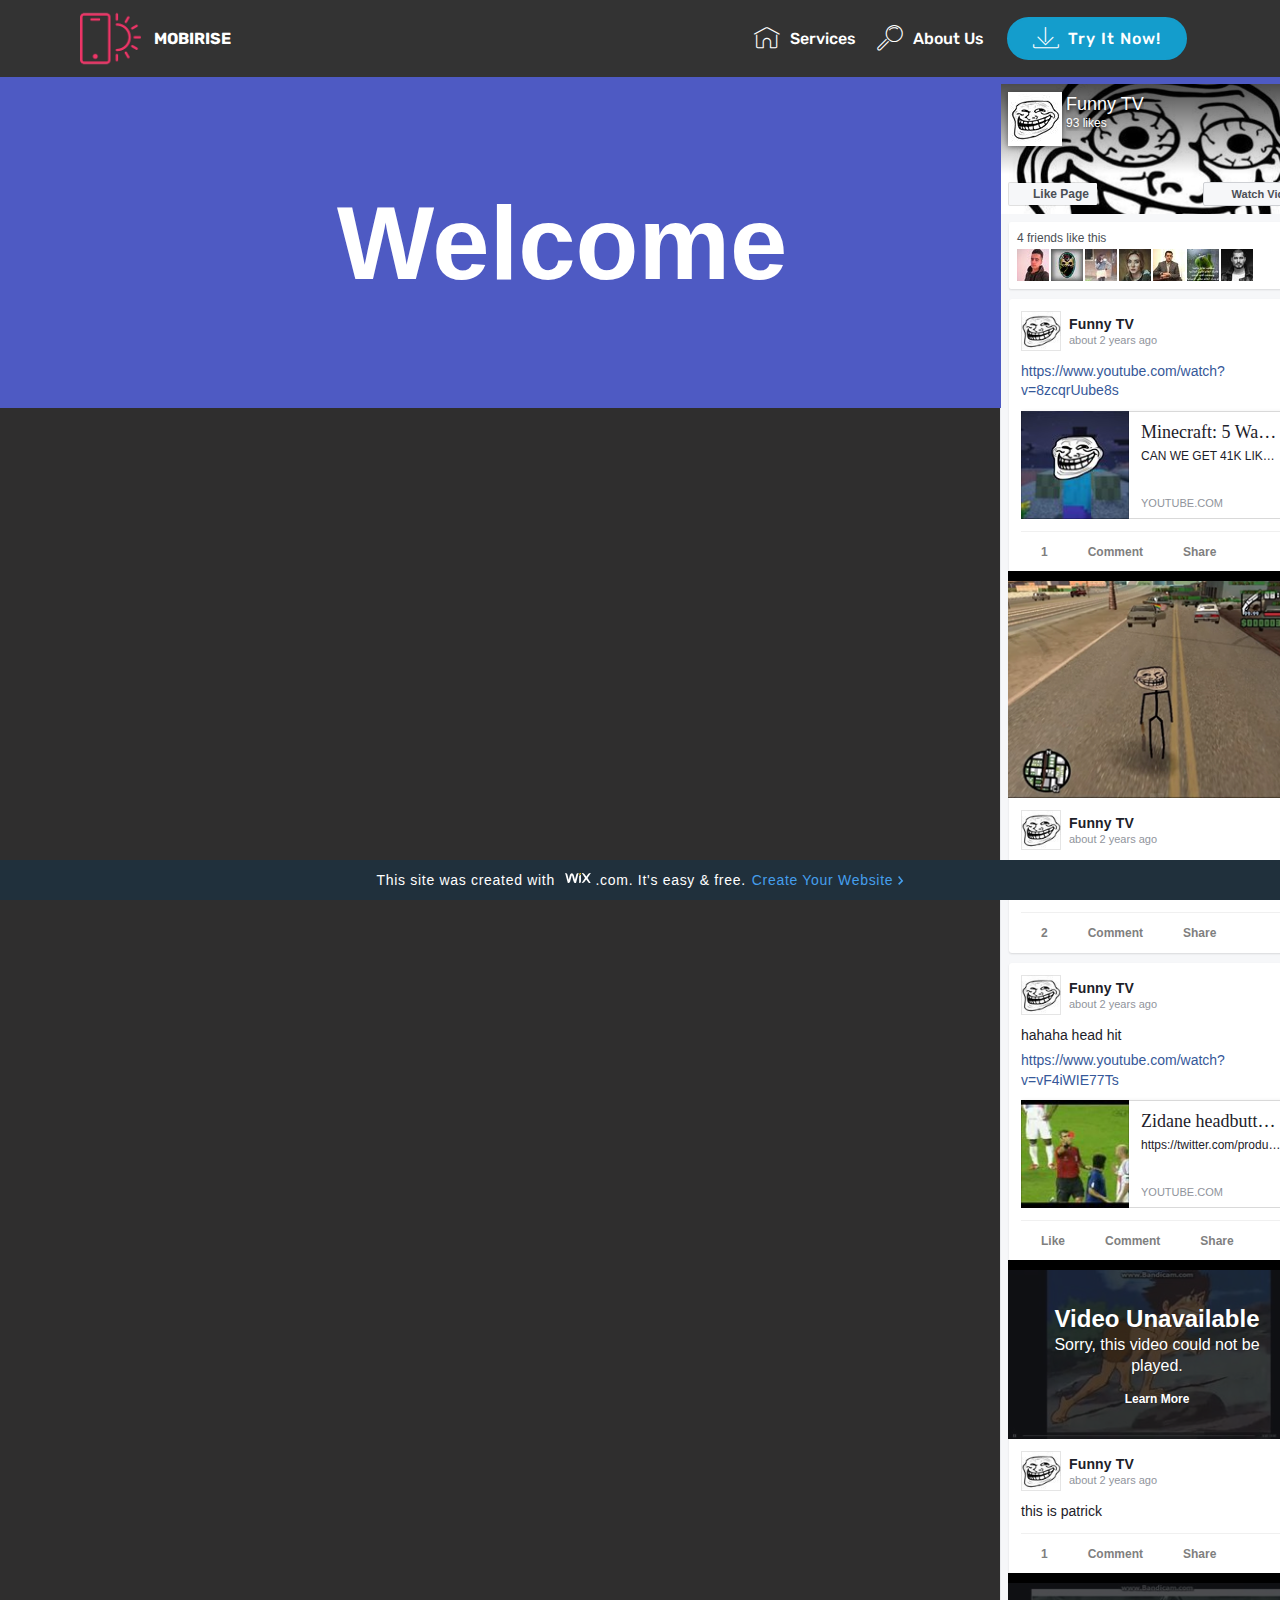
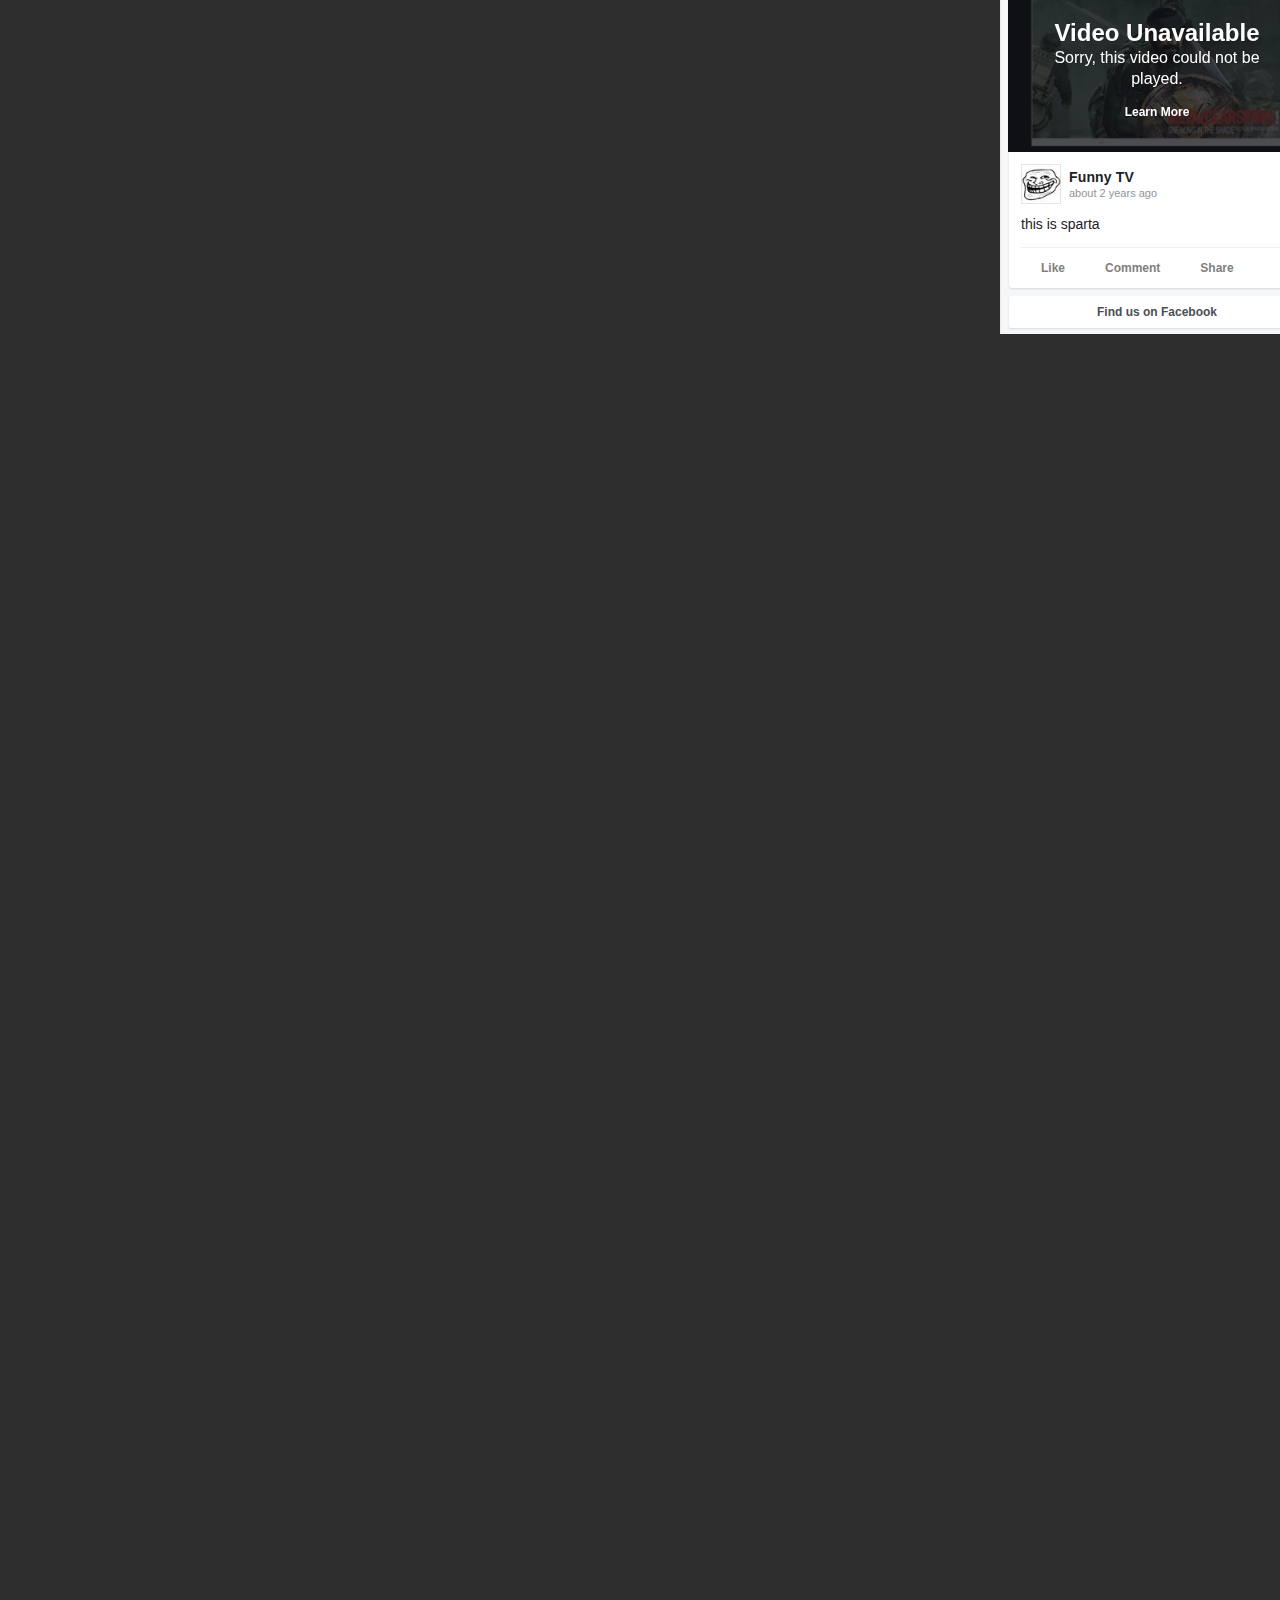
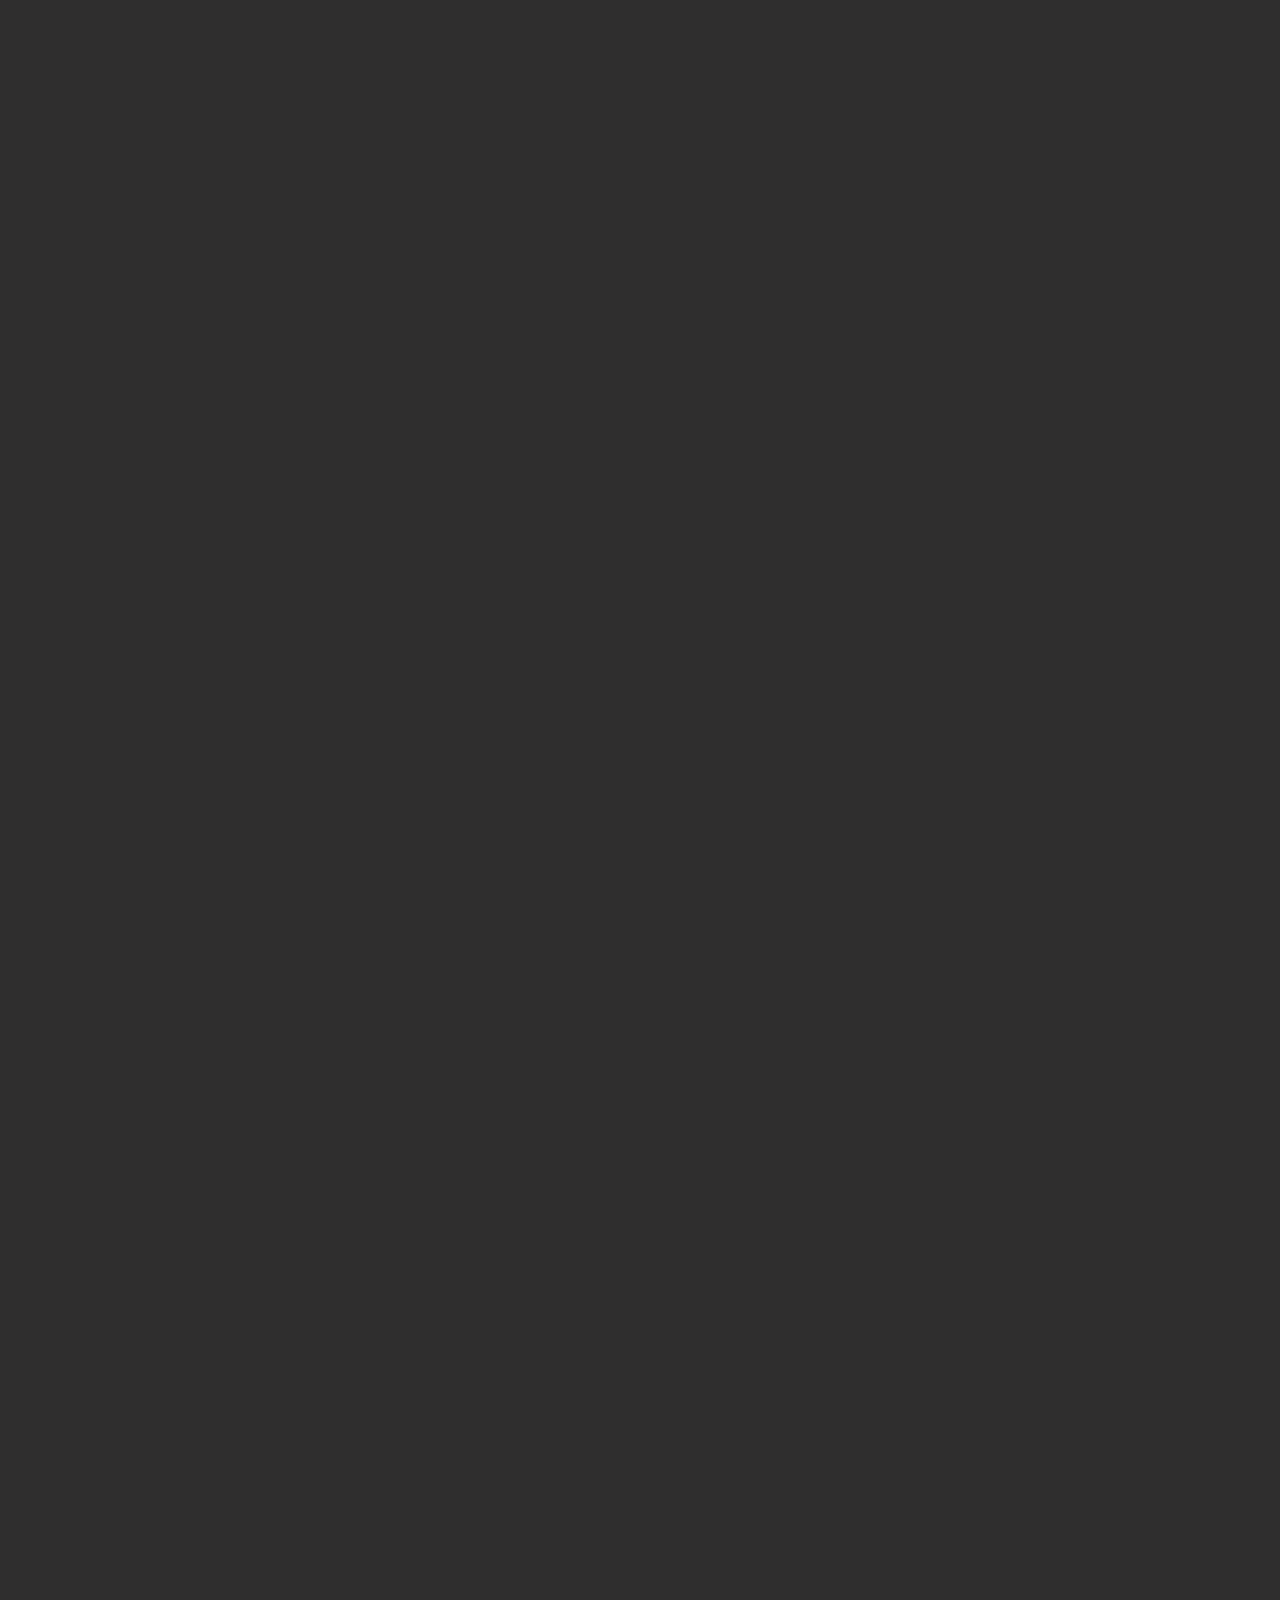
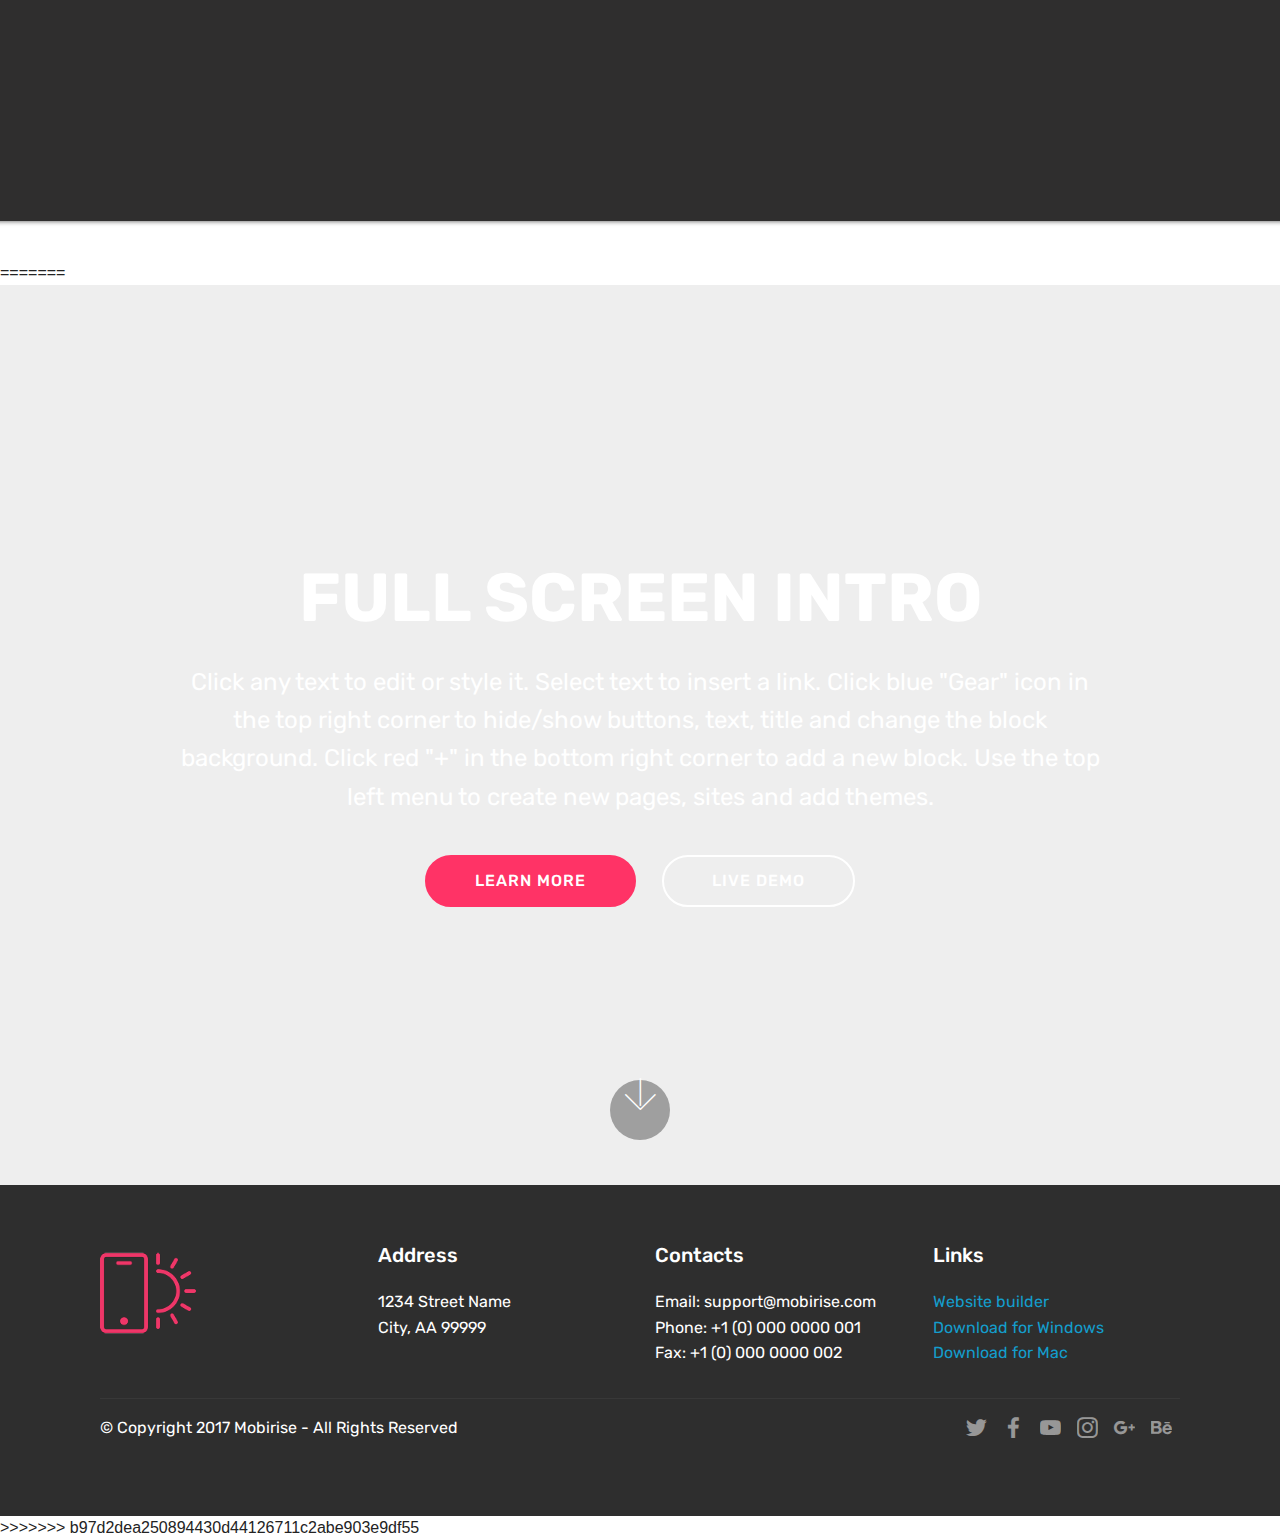
==== commit 21a36cd9: "osaid" ====
--- a/index.html
+++ b/index.html
@@ -1,4 +1,5 @@
 <!DOCTYPE html>
+<<<<<<< HEAD
 <!-- saved from url=(0034)http://moddedbox.tk -->
 <html class=""><head><meta http-equiv="Content-Type" content="text/html; charset=UTF-8">
     <meta http-equiv="X-UA-Compatible" content="IE=Edge">
@@ -1136,3 +1137,221 @@
 
 
 <div id="fb-root" class=" fb_reset"><div style="position: absolute; top: -10000px; height: 0px; width: 0px;"><div><iframe name="fb_xdm_frame_http" frameborder="0" allowtransparency="true" allowfullscreen="true" scrolling="no" id="fb_xdm_frame_http" aria-hidden="true" title="Facebook Cross Domain Communication Frame" tabindex="-1" src="./index_files/lY4eZXm_YWu.html" style="border: none;"></iframe><iframe name="fb_xdm_frame_https" frameborder="0" allowtransparency="true" allowfullscreen="true" scrolling="no" id="fb_xdm_frame_https" aria-hidden="true" title="Facebook Cross Domain Communication Frame" tabindex="-1" src="./index_files/lY4eZXm_YWu(1).html" style="border: none;"></iframe></div></div><div style="position: absolute; top: -10000px; height: 0px; width: 0px;"><div></div></div></div></body></html>
+=======
+<html >
+<head>
+  <!-- Site made with Mobirise Website Builder v4.6.6, https://mobirise.com -->
+  <meta charset="UTF-8">
+  <meta http-equiv="X-UA-Compatible" content="IE=edge">
+  <meta name="generator" content="Mobirise v4.6.6, mobirise.com">
+  <meta name="viewport" content="width=device-width, initial-scale=1, minimum-scale=1">
+  <link rel="shortcut icon" href="assets/images/logo2.png" type="image/x-icon">
+  <meta name="description" content="">
+  <title>Home</title>
+  <link rel="stylesheet" href="assets/web/assets/mobirise-icons/mobirise-icons.css">
+  <link rel="stylesheet" href="assets/tether/tether.min.css">
+  <link rel="stylesheet" href="assets/bootstrap/css/bootstrap.min.css">
+  <link rel="stylesheet" href="assets/bootstrap/css/bootstrap-grid.min.css">
+  <link rel="stylesheet" href="assets/bootstrap/css/bootstrap-reboot.min.css">
+  <link rel="stylesheet" href="assets/socicon/css/styles.css">
+  <link rel="stylesheet" href="assets/dropdown/css/style.css">
+  <link rel="stylesheet" href="assets/theme/css/style.css">
+  <link rel="stylesheet" href="assets/mobirise/css/mbr-additional.css" type="text/css">
+  
+  
+  
+</head>
+<body>
+  <section class="menu cid-qMuUxlpdtR" once="menu" id="menu1-e">
+
+    
+
+    <nav class="navbar navbar-expand beta-menu navbar-dropdown align-items-center navbar-fixed-top navbar-toggleable-sm">
+        <button class="navbar-toggler navbar-toggler-right" type="button" data-toggle="collapse" data-target="#navbarSupportedContent" aria-controls="navbarSupportedContent" aria-expanded="false" aria-label="Toggle navigation">
+            <div class="hamburger">
+                <span></span>
+                <span></span>
+                <span></span>
+                <span></span>
+            </div>
+        </button>
+        <div class="menu-logo">
+            <div class="navbar-brand">
+                <span class="navbar-logo">
+                    <a href="https://mobirise.com">
+                         <img src="assets/images/logo2.png" alt="Mobirise" style="height: 3.8rem;">
+                    </a>
+                </span>
+                <span class="navbar-caption-wrap">
+                    <a class="navbar-caption text-white display-4" href="https://mobirise.com">
+                        MOBIRISE
+                    </a>
+                </span>
+            </div>
+        </div>
+        <div class="collapse navbar-collapse" id="navbarSupportedContent">
+            <ul class="navbar-nav nav-dropdown" data-app-modern-menu="true">
+                <li class="nav-item">
+                    <a class="nav-link link text-white display-4" href="https://mobirise.com">
+                        <span class="mbri-home mbr-iconfont mbr-iconfont-btn"></span>
+                        Services
+                    </a>
+                </li>
+                <li class="nav-item">
+                    <a class="nav-link link text-white display-4" href="https://mobirise.com">
+                        <span class="mbri-search mbr-iconfont mbr-iconfont-btn"></span>
+                        About Us
+                    </a>
+                </li>
+            </ul>
+            <div class="navbar-buttons mbr-section-btn">
+                <a class="btn btn-sm btn-primary display-4" href="https://mobirise.com">
+                    <span class="mbri-save mbr-iconfont mbr-iconfont-btn "></span>
+                    Try It Now!
+                </a>
+            </div>
+        </div>
+    </nav>
+</section>
+
+<section class="engine"><a href="https://mobirise.ws/o">best mobile website builder</a></section><section class="cid-qMuUxoIKG5 mbr-fullscreen mbr-parallax-background" id="header2-f">
+
+    
+
+    
+
+    <div class="container align-center">
+        <div class="row justify-content-md-center">
+            <div class="mbr-white col-md-10">
+                <h1 class="mbr-section-title mbr-bold pb-3 mbr-fonts-style display-1">
+                    FULL SCREEN INTRO
+                </h1>
+                
+                <p class="mbr-text pb-3 mbr-fonts-style display-5">
+                    Click any text to edit or style it. Select text to insert a link. Click blue "Gear" icon in the top right corner to hide/show buttons, text, title and change the block background. Click red "+" in the bottom right corner to add a new block. Use the top left menu to create new pages, sites and add themes.
+                </p>
+                <div class="mbr-section-btn">
+                    <a class="btn btn-md btn-secondary display-4" href="https://mobirise.com">LEARN MORE</a>
+                    <a class="btn btn-md btn-white-outline display-4" href="https://mobirise.com">LIVE DEMO</a>
+                </div>
+            </div>
+        </div>
+    </div>
+    <div class="mbr-arrow hidden-sm-down" aria-hidden="true">
+        <a href="#next">
+            <i class="mbri-down mbr-iconfont"></i>
+        </a>
+    </div>
+</section>
+
+<section class="cid-qMuUxr5q3o" id="footer1-g">
+
+    
+
+    
+
+    <div class="container">
+        <div class="media-container-row content text-white">
+            <div class="col-12 col-md-3">
+                <div class="media-wrap">
+                    <a href="https://mobirise.com/">
+                        <img src="assets/images/logo2.png" alt="Mobirise">
+                    </a>
+                </div>
+            </div>
+            <div class="col-12 col-md-3 mbr-fonts-style display-7">
+                <h5 class="pb-3">
+                    Address
+                </h5>
+                <p class="mbr-text">
+                    1234 Street Name
+                    <br>City, AA 99999
+                </p>
+            </div>
+            <div class="col-12 col-md-3 mbr-fonts-style display-7">
+                <h5 class="pb-3">
+                    Contacts
+                </h5>
+                <p class="mbr-text">
+                    Email: support@mobirise.com
+                    <br>Phone: +1 (0) 000 0000 001
+                    <br>Fax: +1 (0) 000 0000 002
+                </p>
+            </div>
+            <div class="col-12 col-md-3 mbr-fonts-style display-7">
+                <h5 class="pb-3">
+                    Links
+                </h5>
+                <p class="mbr-text">
+                    <a class="text-primary" href="https://mobirise.com/">Website builder</a>
+                    <br><a class="text-primary" href="https://mobirise.com/mobirise-free-win.zip">Download for Windows</a>
+                    <br><a class="text-primary" href="https://mobirise.com/mobirise-free-mac.zip">Download for Mac</a>
+                </p>
+            </div>
+        </div>
+        <div class="footer-lower">
+            <div class="media-container-row">
+                <div class="col-sm-12">
+                    <hr>
+                </div>
+            </div>
+            <div class="media-container-row mbr-white">
+                <div class="col-sm-6 copyright">
+                    <p class="mbr-text mbr-fonts-style display-7">
+                        © Copyright 2017 Mobirise - All Rights Reserved
+                    </p>
+                </div>
+                <div class="col-md-6">
+                    <div class="social-list align-right">
+                        <div class="soc-item">
+                            <a href="https://twitter.com/mobirise" target="_blank">
+                                <span class="socicon-twitter socicon mbr-iconfont mbr-iconfont-social"></span>
+                            </a>
+                        </div>
+                        <div class="soc-item">
+                            <a href="https://www.facebook.com/pages/Mobirise/1616226671953247" target="_blank">
+                                <span class="socicon-facebook socicon mbr-iconfont mbr-iconfont-social"></span>
+                            </a>
+                        </div>
+                        <div class="soc-item">
+                            <a href="https://www.youtube.com/c/mobirise" target="_blank">
+                                <span class="socicon-youtube socicon mbr-iconfont mbr-iconfont-social"></span>
+                            </a>
+                        </div>
+                        <div class="soc-item">
+                            <a href="https://instagram.com/mobirise" target="_blank">
+                                <span class="socicon-instagram socicon mbr-iconfont mbr-iconfont-social"></span>
+                            </a>
+                        </div>
+                        <div class="soc-item">
+                            <a href="https://plus.google.com/u/0/+Mobirise" target="_blank">
+                                <span class="socicon-googleplus socicon mbr-iconfont mbr-iconfont-social"></span>
+                            </a>
+                        </div>
+                        <div class="soc-item">
+                            <a href="https://www.behance.net/Mobirise" target="_blank">
+                                <span class="socicon-behance socicon mbr-iconfont mbr-iconfont-social"></span>
+                            </a>
+                        </div>
+                    </div>
+                </div>
+            </div>
+        </div>
+    </div>
+</section>
+
+
+  <script src="assets/web/assets/jquery/jquery.min.js"></script>
+  <script src="assets/popper/popper.min.js"></script>
+  <script src="assets/tether/tether.min.js"></script>
+  <script src="assets/bootstrap/js/bootstrap.min.js"></script>
+  <script src="assets/dropdown/js/script.min.js"></script>
+  <script src="assets/touchswipe/jquery.touch-swipe.min.js"></script>
+  <script src="assets/parallax/jarallax.min.js"></script>
+  <script src="assets/smoothscroll/smooth-scroll.js"></script>
+  <script src="assets/theme/js/script.js"></script>
+  
+  
+</body>
+</html>
+>>>>>>> b97d2dea250894430d44126711c2abe903e9df55
--- a/assets/web/assets/mobirise-icons/mobirise-icons.css
+++ b/assets/web/assets/mobirise-icons/mobirise-icons.css
@@ -0,0 +1,476 @@
+@font-face {
+  font-family: 'MobiriseIcons';
+  src:  url('mobirise-icons.eot?spat4u');
+  src:  url('mobirise-icons.eot?spat4u#iefix') format('embedded-opentype'),
+    url('mobirise-icons.ttf?spat4u') format('truetype'),
+    url('mobirise-icons.woff?spat4u') format('woff'),
+    url('mobirise-icons.svg?spat4u#MobiriseIcons') format('svg');
+  font-weight: normal;
+  font-style: normal;
+}
+
+[class^="mbri-"], [class*=" mbri-"] {
+  /* use !important to prevent issues with browser extensions that change fonts */
+  font-family: MobiriseIcons !important;
+  speak: none;
+  font-style: normal;
+  font-weight: normal;
+  font-variant: normal;
+  text-transform: none;
+  line-height: 1;
+
+  /* Better Font Rendering =========== */
+  -webkit-font-smoothing: antialiased;
+  -moz-osx-font-smoothing: grayscale;
+}
+
+.mbri-add-submenu:before {
+  content: "\e900";
+}
+.mbri-alert:before {
+  content: "\e901";
+}
+.mbri-align-center:before {
+  content: "\e902";
+}
+.mbri-align-justify:before {
+  content: "\e903";
+}
+.mbri-align-left:before {
+  content: "\e904";
+}
+.mbri-align-right:before {
+  content: "\e905";
+}
+.mbri-android:before {
+  content: "\e906";
+}
+.mbri-apple:before {
+  content: "\e907";
+}
+.mbri-arrow-down:before {
+  content: "\e908";
+}
+.mbri-arrow-next:before {
+  content: "\e909";
+}
+.mbri-arrow-prev:before {
+  content: "\e90a";
+}
+.mbri-arrow-up:before {
+  content: "\e90b";
+}
+.mbri-bold:before {
+  content: "\e90c";
+}
+.mbri-bookmark:before {
+  content: "\e90d";
+}
+.mbri-bootstrap:before {
+  content: "\e90e";
+}
+.mbri-briefcase:before {
+  content: "\e90f";
+}
+.mbri-browse:before {
+  content: "\e910";
+}
+.mbri-bulleted-list:before {
+  content: "\e911";
+}
+.mbri-calendar:before {
+  content: "\e912";
+}
+.mbri-camera:before {
+  content: "\e913";
+}
+.mbri-cart-add:before {
+  content: "\e914";
+}
+.mbri-cart-full:before {
+  content: "\e915";
+}
+.mbri-cash:before {
+  content: "\e916";
+}
+.mbri-change-style:before {
+  content: "\e917";
+}
+.mbri-chat:before {
+  content: "\e918";
+}
+.mbri-clock:before {
+  content: "\e919";
+}
+.mbri-close:before {
+  content: "\e91a";
+}
+.mbri-cloud:before {
+  content: "\e91b";
+}
+.mbri-code:before {
+  content: "\e91c";
+}
+.mbri-contact-form:before {
+  content: "\e91d";
+}
+.mbri-credit-card:before {
+  content: "\e91e";
+}
+.mbri-cursor-click:before {
+  content: "\e91f";
+}
+.mbri-cust-feedback:before {
+  content: "\e920";
+}
+.mbri-database:before {
+  content: "\e921";
+}
+.mbri-delivery:before {
+  content: "\e922";
+}
+.mbri-desktop:before {
+  content: "\e923";
+}
+.mbri-devices:before {
+  content: "\e924";
+}
+.mbri-down:before {
+  content: "\e925";
+}
+.mbri-download:before {
+  content: "\e989";
+}
+.mbri-drag-n-drop:before {
+  content: "\e927";
+}
+.mbri-drag-n-drop2:before {
+  content: "\e928";
+}
+.mbri-edit:before {
+  content: "\e929";
+}
+.mbri-edit2:before {
+  content: "\e92a";
+}
+.mbri-error:before {
+  content: "\e92b";
+}
+.mbri-extension:before {
+  content: "\e92c";
+}
+.mbri-features:before {
+  content: "\e92d";
+}
+.mbri-file:before {
+  content: "\e92e";
+}
+.mbri-flag:before {
+  content: "\e92f";
+}
+.mbri-folder:before {
+  content: "\e930";
+}
+.mbri-gift:before {
+  content: "\e931";
+}
+.mbri-github:before {
+  content: "\e932";
+}
+.mbri-globe:before {
+  content: "\e933";
+}
+.mbri-globe-2:before {
+  content: "\e934";
+}
+.mbri-growing-chart:before {
+  content: "\e935";
+}
+.mbri-hearth:before {
+  content: "\e936";
+}
+.mbri-help:before {
+  content: "\e937";
+}
+.mbri-home:before {
+  content: "\e938";
+}
+.mbri-hot-cup:before {
+  content: "\e939";
+}
+.mbri-idea:before {
+  content: "\e93a";
+}
+.mbri-image-gallery:before {
+  content: "\e93b";
+}
+.mbri-image-slider:before {
+  content: "\e93c";
+}
+.mbri-info:before {
+  content: "\e93d";
+}
+.mbri-italic:before {
+  content: "\e93e";
+}
+.mbri-key:before {
+  content: "\e93f";
+}
+.mbri-laptop:before {
+  content: "\e940";
+}
+.mbri-layers:before {
+  content: "\e941";
+}
+.mbri-left-right:before {
+  content: "\e942";
+}
+.mbri-left:before {
+  content: "\e943";
+}
+.mbri-letter:before {
+  content: "\e944";
+}
+.mbri-like:before {
+  content: "\e945";
+}
+.mbri-link:before {
+  content: "\e946";
+}
+.mbri-lock:before {
+  content: "\e947";
+}
+.mbri-login:before {
+  content: "\e948";
+}
+.mbri-logout:before {
+  content: "\e949";
+}
+.mbri-magic-stick:before {
+  content: "\e94a";
+}
+.mbri-map-pin:before {
+  content: "\e94b";
+}
+.mbri-menu:before {
+  content: "\e94c";
+}
+.mbri-mobile:before {
+  content: "\e94d";
+}
+.mbri-mobile2:before {
+  content: "\e94e";
+}
+.mbri-mobirise:before {
+  content: "\e94f";
+}
+.mbri-more-horizontal:before {
+  content: "\e950";
+}
+.mbri-more-vertical:before {
+  content: "\e951";
+}
+.mbri-music:before {
+  content: "\e952";
+}
+.mbri-new-file:before {
+  content: "\e953";
+}
+.mbri-numbered-list:before {
+  content: "\e954";
+}
+.mbri-opened-folder:before {
+  content: "\e955";
+}
+.mbri-pages:before {
+  content: "\e956";
+}
+.mbri-paper-plane:before {
+  content: "\e957";
+}
+.mbri-paperclip:before {
+  content: "\e958";
+}
+.mbri-photo:before {
+  content: "\e959";
+}
+.mbri-photos:before {
+  content: "\e95a";
+}
+.mbri-pin:before {
+  content: "\e95b";
+}
+.mbri-play:before {
+  content: "\e95c";
+}
+.mbri-plus:before {
+  content: "\e95d";
+}
+.mbri-preview:before {
+  content: "\e95e";
+}
+.mbri-print:before {
+  content: "\e95f";
+}
+.mbri-protect:before {
+  content: "\e960";
+}
+.mbri-question:before {
+  content: "\e961";
+}
+.mbri-quote-left:before {
+  content: "\e962";
+}
+.mbri-quote-right:before {
+  content: "\e963";
+}
+.mbri-refresh:before {
+  content: "\e964";
+}
+.mbri-responsive:before {
+  content: "\e965";
+}
+.mbri-right:before {
+  content: "\e966";
+}
+.mbri-rocket:before {
+  content: "\e967";
+}
+.mbri-sad-face:before {
+  content: "\e968";
+}
+.mbri-sale:before {
+  content: "\e969";
+}
+.mbri-save:before {
+  content: "\e96a";
+}
+.mbri-search:before {
+  content: "\e96b";
+}
+.mbri-setting:before {
+  content: "\e96c";
+}
+.mbri-setting2:before {
+  content: "\e96d";
+}
+.mbri-setting3:before {
+  content: "\e96e";
+}
+.mbri-share:before {
+  content: "\e96f";
+}
+.mbri-shopping-bag:before {
+  content: "\e970";
+}
+.mbri-shopping-basket:before {
+  content: "\e971";
+}
+.mbri-shopping-cart:before {
+  content: "\e972";
+}
+.mbri-sites:before {
+  content: "\e973";
+}
+.mbri-smile-face:before {
+  content: "\e974";
+}
+.mbri-speed:before {
+  content: "\e975";
+}
+.mbri-star:before {
+  content: "\e976";
+}
+.mbri-success:before {
+  content: "\e977";
+}
+.mbri-sun:before {
+  content: "\e978";
+}
+.mbri-sun2:before {
+  content: "\e979";
+}
+.mbri-tablet:before {
+  content: "\e97a";
+}
+.mbri-tablet-vertical:before {
+  content: "\e97b";
+}
+.mbri-target:before {
+  content: "\e97c";
+}
+.mbri-timer:before {
+  content: "\e97d";
+}
+.mbri-to-ftp:before {
+  content: "\e97e";
+}
+.mbri-to-local-drive:before {
+  content: "\e97f";
+}
+.mbri-touch-swipe:before {
+  content: "\e980";
+}
+.mbri-touch:before {
+  content: "\e981";
+}
+.mbri-trash:before {
+  content: "\e982";
+}
+.mbri-underline:before {
+  content: "\e983";
+}
+.mbri-unlink:before {
+  content: "\e984";
+}
+.mbri-unlock:before {
+  content: "\e985";
+}
+.mbri-up-down:before {
+  content: "\e986";
+}
+.mbri-up:before {
+  content: "\e987";
+}
+.mbri-update:before {
+  content: "\e988";
+}
+.mbri-upload:before {
+ content: "\e926"; 
+}
+.mbri-user:before {
+  content: "\e98a";
+}
+.mbri-user2:before {
+  content: "\e98b";
+}
+.mbri-users:before {
+  content: "\e98c";
+}
+.mbri-video:before {
+  content: "\e98d";
+}
+.mbri-video-play:before {
+  content: "\e98e";
+}
+.mbri-watch:before {
+  content: "\e98f";
+}
+.mbri-website-theme:before {
+  content: "\e990";
+}
+.mbri-wifi:before {
+  content: "\e991";
+}
+.mbri-windows:before {
+  content: "\e992";
+}
+.mbri-zoom-out:before {
+  content: "\e993";
+}
+.mbri-redo:before {
+  content: "\e994";
+}
+.mbri-undo:before {
+  content: "\e995";
+}
--- a/assets/socicon/css/styles.css
+++ b/assets/socicon/css/styles.css
@@ -0,0 +1,544 @@
+@charset "UTF-8";
+
+@font-face {
+  font-family: "socicon";
+  src:url("../fonts/socicon.eot");
+  src:url("../fonts/socicon.eot?#iefix") format("embedded-opentype"),
+    url("../fonts/socicon.woff") format("woff"),
+    url("../fonts/socicon.ttf") format("truetype"),
+    url("../fonts/socicon.svg#socicon") format("svg");
+  font-weight: normal;
+  font-style: normal;
+
+}
+
+[data-icon]:before {
+  font-family: "socicon" !important;
+  content: attr(data-icon);
+  font-style: normal !important;
+  font-weight: normal !important;
+  font-variant: normal !important;
+  text-transform: none !important;
+  speak: none;
+  line-height: 1;
+  -webkit-font-smoothing: antialiased;
+  -moz-osx-font-smoothing: grayscale;
+}
+
+[class^="socicon-"]:before,
+[class*=" socicon-"]:before {
+  font-family: "socicon" !important;
+  font-style: normal !important;
+  font-weight: normal !important;
+  font-variant: normal !important;
+  text-transform: none !important;
+  speak: none;
+  line-height: 1;
+  -webkit-font-smoothing: antialiased;
+  -moz-osx-font-smoothing: grayscale;
+}
+
+.socicon-modelmayhem:before {
+  content: "\e000";
+}
+.socicon-mixcloud:before {
+  content: "\e001";
+}
+.socicon-drupal:before {
+  content: "\e002";
+}
+.socicon-swarm:before {
+  content: "\e003";
+}
+.socicon-istock:before {
+  content: "\e004";
+}
+.socicon-yammer:before {
+  content: "\e005";
+}
+.socicon-ello:before {
+  content: "\e006";
+}
+.socicon-stackoverflow:before {
+  content: "\e007";
+}
+.socicon-persona:before {
+  content: "\e008";
+}
+.socicon-triplej:before {
+  content: "\e009";
+}
+.socicon-houzz:before {
+  content: "\e00a";
+}
+.socicon-rss:before {
+  content: "\e00b";
+}
+.socicon-paypal:before {
+  content: "\e00c";
+}
+.socicon-odnoklassniki:before {
+  content: "\e00d";
+}
+.socicon-airbnb:before {
+  content: "\e00e";
+}
+.socicon-periscope:before {
+  content: "\e00f";
+}
+.socicon-outlook:before {
+  content: "\e010";
+}
+.socicon-coderwall:before {
+  content: "\e011";
+}
+.socicon-tripadvisor:before {
+  content: "\e012";
+}
+.socicon-appnet:before {
+  content: "\e013";
+}
+.socicon-goodreads:before {
+  content: "\e014";
+}
+.socicon-tripit:before {
+  content: "\e015";
+}
+.socicon-lanyrd:before {
+  content: "\e016";
+}
+.socicon-slideshare:before {
+  content: "\e017";
+}
+.socicon-buffer:before {
+  content: "\e018";
+}
+.socicon-disqus:before {
+  content: "\e019";
+}
+.socicon-vkontakte:before {
+  content: "\e01a";
+}
+.socicon-whatsapp:before {
+  content: "\e01b";
+}
+.socicon-patreon:before {
+  content: "\e01c";
+}
+.socicon-storehouse:before {
+  content: "\e01d";
+}
+.socicon-pocket:before {
+  content: "\e01e";
+}
+.socicon-mail:before {
+  content: "\e01f";
+}
+.socicon-blogger:before {
+  content: "\e020";
+}
+.socicon-technorati:before {
+  content: "\e021";
+}
+.socicon-reddit:before {
+  content: "\e022";
+}
+.socicon-dribbble:before {
+  content: "\e023";
+}
+.socicon-stumbleupon:before {
+  content: "\e024";
+}
+.socicon-digg:before {
+  content: "\e025";
+}
+.socicon-envato:before {
+  content: "\e026";
+}
+.socicon-behance:before {
+  content: "\e027";
+}
+.socicon-delicious:before {
+  content: "\e028";
+}
+.socicon-deviantart:before {
+  content: "\e029";
+}
+.socicon-forrst:before {
+  content: "\e02a";
+}
+.socicon-play:before {
+  content: "\e02b";
+}
+.socicon-zerply:before {
+  content: "\e02c";
+}
+.socicon-wikipedia:before {
+  content: "\e02d";
+}
+.socicon-apple:before {
+  content: "\e02e";
+}
+.socicon-flattr:before {
+  content: "\e02f";
+}
+.socicon-github:before {
+  content: "\e030";
+}
+.socicon-renren:before {
+  content: "\e031";
+}
+.socicon-friendfeed:before {
+  content: "\e032";
+}
+.socicon-newsvine:before {
+  content: "\e033";
+}
+.socicon-identica:before {
+  content: "\e034";
+}
+.socicon-bebo:before {
+  content: "\e035";
+}
+.socicon-zynga:before {
+  content: "\e036";
+}
+.socicon-steam:before {
+  content: "\e037";
+}
+.socicon-xbox:before {
+  content: "\e038";
+}
+.socicon-windows:before {
+  content: "\e039";
+}
+.socicon-qq:before {
+  content: "\e03a";
+}
+.socicon-douban:before {
+  content: "\e03b";
+}
+.socicon-meetup:before {
+  content: "\e03c";
+}
+.socicon-playstation:before {
+  content: "\e03d";
+}
+.socicon-android:before {
+  content: "\e03e";
+}
+.socicon-snapchat:before {
+  content: "\e03f";
+}
+.socicon-twitter:before {
+  content: "\e040";
+}
+.socicon-facebook:before {
+  content: "\e041";
+}
+.socicon-googleplus:before {
+  content: "\e042";
+}
+.socicon-pinterest:before {
+  content: "\e043";
+}
+.socicon-foursquare:before {
+  content: "\e044";
+}
+.socicon-yahoo:before {
+  content: "\e045";
+}
+.socicon-skype:before {
+  content: "\e046";
+}
+.socicon-yelp:before {
+  content: "\e047";
+}
+.socicon-feedburner:before {
+  content: "\e048";
+}
+.socicon-linkedin:before {
+  content: "\e049";
+}
+.socicon-viadeo:before {
+  content: "\e04a";
+}
+.socicon-xing:before {
+  content: "\e04b";
+}
+.socicon-myspace:before {
+  content: "\e04c";
+}
+.socicon-soundcloud:before {
+  content: "\e04d";
+}
+.socicon-spotify:before {
+  content: "\e04e";
+}
+.socicon-grooveshark:before {
+  content: "\e04f";
+}
+.socicon-lastfm:before {
+  content: "\e050";
+}
+.socicon-youtube:before {
+  content: "\e051";
+}
+.socicon-vimeo:before {
+  content: "\e052";
+}
+.socicon-dailymotion:before {
+  content: "\e053";
+}
+.socicon-vine:before {
+  content: "\e054";
+}
+.socicon-flickr:before {
+  content: "\e055";
+}
+.socicon-500px:before {
+  content: "\e056";
+}
+.socicon-wordpress:before {
+  content: "\e058";
+}
+.socicon-tumblr:before {
+  content: "\e059";
+}
+.socicon-twitch:before {
+  content: "\e05a";
+}
+.socicon-8tracks:before {
+  content: "\e05b";
+}
+.socicon-amazon:before {
+  content: "\e05c";
+}
+.socicon-icq:before {
+  content: "\e05d";
+}
+.socicon-smugmug:before {
+  content: "\e05e";
+}
+.socicon-ravelry:before {
+  content: "\e05f";
+}
+.socicon-weibo:before {
+  content: "\e060";
+}
+.socicon-baidu:before {
+  content: "\e061";
+}
+.socicon-angellist:before {
+  content: "\e062";
+}
+.socicon-ebay:before {
+  content: "\e063";
+}
+.socicon-imdb:before {
+  content: "\e064";
+}
+.socicon-stayfriends:before {
+  content: "\e065";
+}
+.socicon-residentadvisor:before {
+  content: "\e066";
+}
+.socicon-google:before {
+  content: "\e067";
+}
+.socicon-yandex:before {
+  content: "\e068";
+}
+.socicon-sharethis:before {
+  content: "\e069";
+}
+.socicon-bandcamp:before {
+  content: "\e06a";
+}
+.socicon-itunes:before {
+  content: "\e06b";
+}
+.socicon-deezer:before {
+  content: "\e06c";
+}
+.socicon-telegram:before {
+  content: "\e06e";
+}
+.socicon-openid:before {
+  content: "\e06f";
+}
+.socicon-amplement:before {
+  content: "\e070";
+}
+.socicon-viber:before {
+  content: "\e071";
+}
+.socicon-zomato:before {
+  content: "\e072";
+}
+.socicon-draugiem:before {
+  content: "\e074";
+}
+.socicon-endomodo:before {
+  content: "\e075";
+}
+.socicon-filmweb:before {
+  content: "\e076";
+}
+.socicon-stackexchange:before {
+  content: "\e077";
+}
+.socicon-wykop:before {
+  content: "\e078";
+}
+.socicon-teamspeak:before {
+  content: "\e079";
+}
+.socicon-teamviewer:before {
+  content: "\e07a";
+}
+.socicon-ventrilo:before {
+  content: "\e07b";
+}
+.socicon-younow:before {
+  content: "\e07c";
+}
+.socicon-raidcall:before {
+  content: "\e07d";
+}
+.socicon-mumble:before {
+  content: "\e07e";
+}
+.socicon-medium:before {
+  content: "\e06d";
+}
+.socicon-bebee:before {
+  content: "\e07f";
+}
+.socicon-hitbox:before {
+  content: "\e080";
+}
+.socicon-reverbnation:before {
+  content: "\e081";
+}
+.socicon-formulr:before {
+  content: "\e082";
+}
+.socicon-instagram:before {
+  content: "\e057";
+}
+.socicon-battlenet:before {
+  content: "\e083";
+}
+.socicon-chrome:before {
+  content: "\e084";
+}
+.socicon-discord:before {
+  content: "\e086";
+}
+.socicon-issuu:before {
+  content: "\e087";
+}
+.socicon-macos:before {
+  content: "\e088";
+}
+.socicon-firefox:before {
+  content: "\e089";
+}
+.socicon-opera:before {
+  content: "\e08d";
+}
+.socicon-keybase:before {
+  content: "\e090";
+}
+.socicon-alliance:before {
+  content: "\e091";
+}
+.socicon-livejournal:before {
+  content: "\e092";
+}
+.socicon-googlephotos:before {
+  content: "\e093";
+}
+.socicon-horde:before {
+  content: "\e094";
+}
+.socicon-etsy:before {
+  content: "\e095";
+}
+.socicon-zapier:before {
+  content: "\e096";
+}
+.socicon-google-scholar:before {
+  content: "\e097";
+}
+.socicon-researchgate:before {
+  content: "\e098";
+}
+.socicon-wechat:before {
+  content: "\e099";
+}
+.socicon-strava:before {
+  content: "\e09a";
+}
+.socicon-line:before {
+  content: "\e09b";
+}
+.socicon-lyft:before {
+  content: "\e09c";
+}
+.socicon-uber:before {
+  content: "\e09d";
+}
+.socicon-songkick:before {
+  content: "\e09e";
+}
+.socicon-viewbug:before {
+  content: "\e09f";
+}
+.socicon-googlegroups:before {
+  content: "\e0a0";
+}
+.socicon-quora:before {
+  content: "\e073";
+}
+.socicon-diablo:before {
+  content: "\e085";
+}
+.socicon-blizzard:before {
+  content: "\e0a1";
+}
+.socicon-hearthstone:before {
+  content: "\e08b";
+}
+.socicon-heroes:before {
+  content: "\e08a";
+}
+.socicon-overwatch:before {
+  content: "\e08c";
+}
+.socicon-warcraft:before {
+  content: "\e08e";
+}
+.socicon-starcraft:before {
+  content: "\e08f";
+}
+.socicon-beam:before {
+  content: "\e0a2";
+}
+.socicon-curse:before {
+  content: "\e0a3";
+}
+.socicon-player:before {
+  content: "\e0a4";
+}
+.socicon-streamjar:before {
+  content: "\e0a5";
+}
+.socicon-nintendo:before {
+  content: "\e0a6";
+}
+.socicon-hellocoton:before {
+  content: "\e0a7";
+}
--- a/assets/dropdown/css/style.css
+++ b/assets/dropdown/css/style.css
@@ -0,0 +1,265 @@
+.navbar-dropdown {
+  left: 0;
+  padding: 0;
+  position: absolute;
+  right: 0;
+  top: 0;
+  transition: all 0.45s ease;
+  z-index: 1030;
+  background: #282828; }
+  .navbar-dropdown .navbar-logo {
+    margin-right: 0.8rem;
+    transition: margin 0.3s ease-in-out;
+    vertical-align: middle; }
+    .navbar-dropdown .navbar-logo img {
+      height: 3.125rem;
+      transition: all 0.3s ease-in-out; }
+    .navbar-dropdown .navbar-logo.mbr-iconfont {
+      font-size: 3.125rem;
+      line-height: 3.125rem; }
+  .navbar-dropdown .navbar-caption {
+    font-weight: 700;
+    white-space: normal;
+    vertical-align: -4px;
+    line-height: 3.125rem !important; }
+    .navbar-dropdown .navbar-caption, .navbar-dropdown .navbar-caption:hover {
+      color: inherit;
+      text-decoration: none; }
+  .navbar-dropdown .mbr-iconfont + .navbar-caption {
+    vertical-align: -1px; }
+  .navbar-dropdown.navbar-fixed-top {
+    position: fixed; }
+  .navbar-dropdown .navbar-brand span {
+    vertical-align: -4px; }
+  .navbar-dropdown.bg-color.transparent {
+    background: none; }
+  .navbar-dropdown.navbar-short .navbar-brand {
+    padding: 0.625rem 0; }
+    .navbar-dropdown.navbar-short .navbar-brand span {
+      vertical-align: -1px; }
+  .navbar-dropdown.navbar-short .navbar-caption {
+    line-height: 2.375rem !important;
+    vertical-align: -2px; }
+  .navbar-dropdown.navbar-short .navbar-logo {
+    margin-right: 0.5rem; }
+    .navbar-dropdown.navbar-short .navbar-logo img {
+      height: 2.375rem; }
+    .navbar-dropdown.navbar-short .navbar-logo.mbr-iconfont {
+      font-size: 2.375rem;
+      line-height: 2.375rem; }
+  .navbar-dropdown.navbar-short .mbr-table-cell {
+    height: 3.625rem; }
+  .navbar-dropdown .navbar-close {
+    left: 0.6875rem;
+    position: fixed;
+    top: 0.75rem;
+    z-index: 1000; }
+  .navbar-dropdown .hamburger-icon {
+    content: "";
+    display: inline-block;
+    vertical-align: middle;
+    width: 16px;
+    -webkit-box-shadow: 0 -6px 0 1px #282828,0 0 0 1px #282828,0 6px 0 1px #282828;
+    -moz-box-shadow: 0 -6px 0 1px #282828,0 0 0 1px #282828,0 6px 0 1px #282828;
+    box-shadow: 0 -6px 0 1px #282828,0 0 0 1px #282828,0 6px 0 1px #282828; }
+
+.dropdown-menu .dropdown-toggle[data-toggle="dropdown-submenu"]::after {
+  border-bottom: 0.35em solid transparent;
+  border-left: 0.35em solid;
+  border-right: 0;
+  border-top: 0.35em solid transparent;
+  margin-left: 0.3rem; }
+
+.dropdown-menu .dropdown-item:focus {
+  outline: 0; }
+
+.nav-dropdown {
+  font-size: 0.75rem;
+  font-weight: 500;
+  height: auto !important; }
+  .nav-dropdown .nav-btn {
+    padding-left: 1rem; }
+  .nav-dropdown .link {
+    margin: .667em 1.667em;
+    font-weight: 500;
+    padding: 0;
+    transition: color .2s ease-in-out; }
+    .nav-dropdown .link.dropdown-toggle {
+      margin-right: 2.583em; }
+      .nav-dropdown .link.dropdown-toggle::after {
+        margin-left: .25rem;
+        border-top: 0.35em solid;
+        border-right: 0.35em solid transparent;
+        border-left: 0.35em solid transparent;
+        border-bottom: 0; }
+      .nav-dropdown .link.dropdown-toggle[aria-expanded="true"] {
+        margin: 0;
+        padding: 0.667em 3.263em  0.667em 1.667em; }
+  .nav-dropdown .link::after,
+  .nav-dropdown .dropdown-item::after {
+    color: inherit; }
+  .nav-dropdown .btn {
+    font-size: 0.75rem;
+    font-weight: 700;
+    letter-spacing: 0;
+    margin-bottom: 0;
+    padding-left: 1.25rem;
+    padding-right: 1.25rem; }
+  .nav-dropdown .dropdown-menu {
+    border-radius: 0;
+    border: 0;
+    left: 0;
+    margin: 0;
+    padding-bottom: 1.25rem;
+    padding-top: 1.25rem;
+    position: relative; }
+  .nav-dropdown .dropdown-submenu {
+    margin-left: 0.125rem;
+    top: 0; }
+  .nav-dropdown .dropdown-item {
+    font-weight: 500;
+    line-height: 2;
+    padding: 0.3846em 4.615em 0.3846em 1.5385em;
+    position: relative;
+    transition: color .2s ease-in-out, background-color .2s ease-in-out; }
+    .nav-dropdown .dropdown-item::after {
+      margin-top: -0.3077em;
+      position: absolute;
+      right: 1.1538em;
+      top: 50%; }
+    .nav-dropdown .dropdown-item:focus, .nav-dropdown .dropdown-item:hover {
+      background: none; }
+
+@media (max-width: 767px) {
+  .nav-dropdown.navbar-toggleable-sm {
+    bottom: 0;
+    display: none;
+    left: 0;
+    overflow-x: hidden;
+    position: fixed;
+    top: 0;
+    transform: translateX(-100%);
+    -ms-transform: translateX(-100%);
+    -webkit-transform: translateX(-100%);
+    width: 18.75rem;
+    z-index: 999; } }
+.nav-dropdown.navbar-toggleable-xl {
+  bottom: 0;
+  display: none;
+  left: 0;
+  overflow-x: hidden;
+  position: fixed;
+  top: 0;
+  transform: translateX(-100%);
+  -ms-transform: translateX(-100%);
+  -webkit-transform: translateX(-100%);
+  width: 18.75rem;
+  z-index: 999; }
+
+.nav-dropdown-sm {
+  display: block !important;
+  overflow-x: hidden;
+  overflow: auto;
+  padding-top: 3.875rem; }
+  .nav-dropdown-sm::after {
+    content: "";
+    display: block;
+    height: 3rem;
+    width: 100%; }
+  .nav-dropdown-sm.collapse.in ~ .navbar-close {
+    display: block !important; }
+  .nav-dropdown-sm.collapsing, .nav-dropdown-sm.collapse.in {
+    transform: translateX(0);
+    -ms-transform: translateX(0);
+    -webkit-transform: translateX(0);
+    transition: all 0.25s ease-out;
+    -webkit-transition: all 0.25s ease-out;
+    background: #282828; }
+  .nav-dropdown-sm.collapsing[aria-expanded="false"] {
+    transform: translateX(-100%);
+    -ms-transform: translateX(-100%);
+    -webkit-transform: translateX(-100%); }
+  .nav-dropdown-sm .nav-item {
+    display: block;
+    margin-left: 0 !important;
+    padding-left: 0; }
+  .nav-dropdown-sm .link,
+  .nav-dropdown-sm .dropdown-item {
+    border-top: 1px dotted rgba(255, 255, 255, 0.1);
+    font-size: 0.8125rem;
+    line-height: 1.6;
+    margin: 0 !important;
+    padding: 0.875rem 2.4rem 0.875rem 1.5625rem !important;
+    position: relative;
+    white-space: normal; }
+    .nav-dropdown-sm .link:focus, .nav-dropdown-sm .link:hover,
+    .nav-dropdown-sm .dropdown-item:focus,
+    .nav-dropdown-sm .dropdown-item:hover {
+      background: rgba(0, 0, 0, 0.2) !important;
+      color: #c0a375; }
+  .nav-dropdown-sm .nav-btn {
+    position: relative;
+    padding: 1.5625rem 1.5625rem 0 1.5625rem; }
+    .nav-dropdown-sm .nav-btn::before {
+      border-top: 1px dotted rgba(255, 255, 255, 0.1);
+      content: "";
+      left: 0;
+      position: absolute;
+      top: 0;
+      width: 100%; }
+    .nav-dropdown-sm .nav-btn + .nav-btn {
+      padding-top: 0.625rem; }
+      .nav-dropdown-sm .nav-btn + .nav-btn::before {
+        display: none; }
+  .nav-dropdown-sm .btn {
+    padding: 0.625rem 0; }
+  .nav-dropdown-sm .dropdown-toggle[data-toggle="dropdown-submenu"]::after {
+    margin-left: .25rem;
+    border-top: 0.35em solid;
+    border-right: 0.35em solid transparent;
+    border-left: 0.35em solid transparent;
+    border-bottom: 0; }
+  .nav-dropdown-sm .dropdown-toggle[data-toggle="dropdown-submenu"][aria-expanded="true"]::after {
+    border-top: 0;
+    border-right: 0.35em solid transparent;
+    border-left: 0.35em solid transparent;
+    border-bottom: 0.35em solid; }
+  .nav-dropdown-sm .dropdown-menu {
+    margin: 0;
+    padding: 0;
+    position: relative;
+    top: 0;
+    left: 0;
+    width: 100%;
+    border: 0;
+    float: none;
+    border-radius: 0;
+    background: none; }
+  .nav-dropdown-sm .dropdown-submenu {
+    left: 100%;
+    margin-left: 0.125rem;
+    margin-top: -1.25rem;
+    top: 0; }
+
+.navbar-toggleable-sm .nav-dropdown .dropdown-menu {
+  position: absolute; }
+
+.navbar-toggleable-sm .nav-dropdown .dropdown-submenu {
+  left: 100%;
+  margin-left: 0.125rem;
+  margin-top: -1.25rem;
+  top: 0; }
+
+.navbar-toggleable-sm.opened .nav-dropdown .dropdown-menu {
+  position: relative; }
+
+.navbar-toggleable-sm.opened .nav-dropdown .dropdown-submenu {
+  left: 0;
+  margin-left: 00rem;
+  margin-top: 0rem;
+  top: 0; }
+
+.is-builder .nav-dropdown.collapsing {
+  transition: none !important; }
+
+/*# sourceMappingURL=style.css.map */
--- a/assets/theme/css/style.css
+++ b/assets/theme/css/style.css
@@ -0,0 +1,426 @@
+/*!
+ * Mobirise v4 theme (https://mobirise.com/)
+ * Copyright 2017 Mobirise
+ */
+section {
+  background-color: #eeeeee; }
+
+section,
+.container,
+.container-fluid {
+  position: relative;
+  word-wrap: break-word; }
+
+a.mbr-iconfont:hover {
+  text-decoration: none; }
+
+.article .lead p, .article .lead ul, .article .lead ol, .article .lead pre, .article .lead blockquote {
+  margin-bottom: 0; }
+
+a {
+  font-style: normal;
+  font-weight: 400;
+  cursor: pointer; }
+  a, a:hover {
+    text-decoration: none; }
+
+figure {
+  margin-bottom: 0; }
+
+body {
+  color: #232323; }
+
+h1, h2, h3, h4, h5, h6,
+.h1, .h2, .h3, .h4, .h5, .h6,
+.display-1, .display-2, .display-3, .display-4 {
+  line-height: 1;
+  word-break: break-word;
+  word-wrap: break-word; }
+
+b, strong {
+  font-weight: bold; }
+
+blockquote {
+  padding: 10px 0 10px 20px;
+  position: relative;
+  border-left: 2px solid;
+  border-color: #ff3366; }
+
+input:-webkit-autofill, input:-webkit-autofill:hover, input:-webkit-autofill:focus, input:-webkit-autofill:active {
+  transition-delay: 9999s;
+  transition-property: background-color, color; }
+
+textarea[type="hidden"] {
+  display: none; }
+
+body {
+  position: relative; }
+
+section {
+  background-position: 50% 50%;
+  background-repeat: no-repeat;
+  background-size: cover; }
+  section .mbr-background-video,
+  section .mbr-background-video-preview {
+    position: absolute;
+    bottom: 0;
+    left: 0;
+    right: 0;
+    top: 0; }
+
+.hidden {
+  visibility: hidden; }
+
+.mbr-z-index20 {
+  z-index: 20; }
+
+/*! Base colors */
+.mbr-white {
+  color: #ffffff; }
+
+.mbr-black {
+  color: #000000; }
+
+.mbr-bg-white {
+  background-color: #ffffff; }
+
+.mbr-bg-black {
+  background-color: #000000; }
+
+/*! Text-aligns */
+.align-left {
+  text-align: left; }
+
+.align-center {
+  text-align: center; }
+
+.align-right {
+  text-align: right; }
+
+@media (max-width: 767px) {
+  .align-left, .align-center, .align-right, .mbr-section-btn, .mbr-section-title {
+    text-align: center; } }
+/*! Font-weight  */
+.mbr-light {
+  font-weight: 300; }
+
+.mbr-regular {
+  font-weight: 400; }
+
+.mbr-semibold {
+  font-weight: 500; }
+
+.mbr-bold {
+  font-weight: 700; }
+
+/*! Media  */
+.media-size-item {
+  -webkit-flex: 1 1 auto;
+  -moz-flex: 1 1 auto;
+  -ms-flex: 1 1 auto;
+  -o-flex: 1 1 auto;
+  flex: 1 1 auto; }
+
+.media-content {
+  -webkit-flex-basis: 100%;
+  flex-basis: 100%; }
+
+.media-container-row {
+  display: -ms-flexbox;
+  display: -webkit-flex;
+  display: flex;
+  -webkit-flex-direction: row;
+  -ms-flex-direction: row;
+  flex-direction: row;
+  -webkit-flex-wrap: wrap;
+  -ms-flex-wrap: wrap;
+  flex-wrap: wrap;
+  -webkit-justify-content: center;
+  -ms-flex-pack: center;
+  justify-content: center;
+  -webkit-align-content: center;
+  -ms-flex-line-pack: center;
+  align-content: center;
+  -webkit-align-items: start;
+  -ms-flex-align: start;
+  align-items: start; }
+  .media-container-row .media-size-item {
+    width: 400px; }
+
+.media-container-column {
+  display: -ms-flexbox;
+  display: -webkit-flex;
+  display: flex;
+  -webkit-flex-direction: column;
+  -ms-flex-direction: column;
+  flex-direction: column;
+  -webkit-flex-wrap: wrap;
+  -ms-flex-wrap: wrap;
+  flex-wrap: wrap;
+  -webkit-justify-content: center;
+  -ms-flex-pack: center;
+  justify-content: center;
+  -webkit-align-content: center;
+  -ms-flex-line-pack: center;
+  align-content: center;
+  -webkit-align-items: stretch;
+  -ms-flex-align: stretch;
+  align-items: stretch; }
+  .media-container-column > * {
+    width: 100%; }
+
+@media (min-width: 992px) {
+  .media-container-row {
+    -webkit-flex-wrap: nowrap;
+    -ms-flex-wrap: nowrap;
+    flex-wrap: nowrap; } }
+figure {
+  overflow: hidden; }
+
+figure[mbr-media-size] {
+  transition: width 0.1s; }
+
+.mbr-figure img, .mbr-figure iframe {
+  display: block;
+  width: 100%; }
+
+.card {
+  background-color: transparent;
+  border: none; }
+
+.card-img {
+  text-align: center;
+  flex-shrink: 0; }
+
+.media {
+  max-width: 100%;
+  margin: 0 auto; }
+
+.mbr-figure {
+  -ms-flex-item-align: center;
+  -ms-grid-row-align: center;
+  -webkit-align-self: center;
+  align-self: center; }
+
+.media-container > div {
+  max-width: 100%; }
+
+.mbr-figure img, .card-img img {
+  width: 100%; }
+
+@media (max-width: 991px) {
+  .media-size-item {
+    width: auto !important; }
+
+  .media {
+    width: auto; }
+
+  .mbr-figure {
+    width: 100% !important; } }
+/*! Buttons */
+.mbr-section-btn {
+  margin-left: -.25rem;
+  margin-right: -.25rem;
+  font-size: 0; }
+
+nav .mbr-section-btn {
+  margin-left: 0rem;
+  margin-right: 0rem; }
+
+/*! Btn icon margin */
+.btn .mbr-iconfont, .btn.btn-sm .mbr-iconfont {
+  cursor: pointer;
+  margin-right: 0.5rem; }
+
+.btn.btn-md .mbr-iconfont, .btn.btn-md .mbr-iconfont {
+  margin-right: 0.8rem; }
+
+.mbr-regular {
+  font-weight: 400; }
+
+.mbr-semibold {
+  font-weight: 500; }
+
+.mbr-bold {
+  font-weight: 700; }
+
+[type="submit"] {
+  -webkit-appearance: none; }
+
+/*! Full-screen */
+.mbr-fullscreen .mbr-overlay {
+  min-height: 100vh; }
+
+.mbr-fullscreen {
+  display: flex;
+  display: -webkit-flex;
+  display: -moz-flex;
+  display: -ms-flex;
+  display: -o-flex;
+  align-items: center;
+  -webkit-align-items: center;
+  min-height: 100vh;
+  padding-top: 3rem;
+  padding-bottom: 3rem; }
+
+/*! Map */
+.map {
+  height: 25rem;
+  position: relative; }
+  .map iframe {
+    width: 100%;
+    height: 100%; }
+
+/* Form */
+.form-asterisk {
+  font-family: initial;
+  position: absolute;
+  top: -2px;
+  font-weight: normal; }
+
+/*! Scroll to top arrow */
+.mbr-arrow-up {
+  bottom: 25px;
+  right: 90px;
+  position: fixed;
+  text-align: right;
+  z-index: 5000;
+  color: #ffffff;
+  font-size: 32px;
+  transform: rotate(180deg);
+  -webkit-transform: rotate(180deg); }
+
+.mbr-arrow-up a {
+  background: rgba(0, 0, 0, 0.2);
+  border-radius: 3px;
+  color: #fff;
+  display: inline-block;
+  height: 60px;
+  width: 60px;
+  outline-style: none !important;
+  position: relative;
+  text-decoration: none;
+  transition: all .3s ease-in-out;
+  cursor: pointer;
+  text-align: center; }
+  .mbr-arrow-up a:hover {
+    background-color: rgba(0, 0, 0, 0.4); }
+  .mbr-arrow-up a i {
+    line-height: 60px; }
+
+.mbr-arrow-up-icon {
+  display: block;
+  color: #fff; }
+
+.mbr-arrow-up-icon::before {
+  content: "\203a";
+  display: inline-block;
+  font-family: serif;
+  font-size: 32px;
+  line-height: 1;
+  font-style: normal;
+  position: relative;
+  top: 6px;
+  left: -4px;
+  -webkit-transform: rotate(-90deg);
+  transform: rotate(-90deg); }
+
+/*! Arrow Down */
+.mbr-arrow {
+  position: absolute;
+  bottom: 45px;
+  left: 50%;
+  width: 60px;
+  height: 60px;
+  cursor: pointer;
+  background-color: rgba(80, 80, 80, 0.5);
+  border-radius: 50%;
+  -webkit-transform: translateX(-50%);
+  transform: translateX(-50%); }
+  .mbr-arrow > a {
+    display: inline-block;
+    text-decoration: none;
+    outline-style: none;
+    -webkit-animation: arrowdown 1.7s ease-in-out infinite;
+    animation: arrowdown 1.7s ease-in-out infinite; }
+    .mbr-arrow > a > i {
+      position: absolute;
+      top: -2px;
+      left: 15px;
+      font-size: 2rem; }
+
+@keyframes arrowdown {
+  0% {
+    transform: translateY(0px);
+    -webkit-transform: translateY(0px); }
+  50% {
+    transform: translateY(-5px);
+    -webkit-transform: translateY(-5px); }
+  100% {
+    transform: translateY(0px);
+    -webkit-transform: translateY(0px); } }
+@-webkit-keyframes arrowdown {
+  0% {
+    transform: translateY(0px);
+    -webkit-transform: translateY(0px); }
+  50% {
+    transform: translateY(-5px);
+    -webkit-transform: translateY(-5px); }
+  100% {
+    transform: translateY(0px);
+    -webkit-transform: translateY(0px); } }
+@media (max-width: 500px) {
+  .mbr-arrow-up {
+    left: 50%;
+    right: auto;
+    transform: translateX(-50%) rotate(180deg);
+    -webkit-transform: translateX(-50%) rotate(180deg); } }
+/*Gradients animation*/
+@keyframes gradient-animation {
+  from {
+    background-position: 0% 100%;
+    animation-timing-function: ease-in-out; }
+  to {
+    background-position: 100% 0%;
+    animation-timing-function: ease-in-out; } }
+@-webkit-keyframes gradient-animation {
+  from {
+    background-position: 0% 100%;
+    animation-timing-function: ease-in-out; }
+  to {
+    background-position: 100% 0%;
+    animation-timing-function: ease-in-out; } }
+.bg-gradient {
+  background-size: 200% 200%;
+  animation: gradient-animation 5s infinite alternate;
+  -webkit-animation: gradient-animation 5s infinite alternate; }
+
+.menu .navbar-brand {
+  display: -webkit-flex; }
+  .menu .navbar-brand span {
+    display: flex;
+    display: -webkit-flex; }
+  .menu .navbar-brand .navbar-caption-wrap {
+    display: -webkit-flex; }
+  .menu .navbar-brand .navbar-logo img {
+    display: -webkit-flex; }
+@media (min-width: 768px) and (max-width: 991px) {
+  .menu .navbar-toggleable-sm .navbar-nav {
+    display: -webkit-box;
+    display: -webkit-flex;
+    display: -ms-flexbox; } }
+@media (min-width: 992px) {
+  .menu .navbar-nav.nav-dropdown {
+    display: -webkit-flex; }
+  .menu .navbar-toggleable-sm .navbar-collapse {
+    display: -webkit-flex !important; } }
+
+/*# sourceMappingURL=style.css.map */
+.engine {
+	position: absolute;
+	text-indent: -2400px;
+	text-align: center;
+	padding: 0;
+	top: 0;
+	left: -2400px;
+}--- a/assets/mobirise/css/mbr-additional.css
+++ b/assets/mobirise/css/mbr-additional.css
@@ -0,0 +1,1825 @@
+@import url(https://fonts.googleapis.com/css?family=Rubik:300,300i,400,400i,500,500i,700,700i,900,900i);
+
+
+
+
+
+body {
+  font-style: normal;
+  line-height: 1.5;
+}
+.mbr-section-title {
+  font-style: normal;
+  line-height: 1.2;
+}
+.mbr-section-subtitle {
+  line-height: 1.3;
+}
+.mbr-text {
+  font-style: normal;
+  line-height: 1.6;
+}
+.display-1 {
+  font-family: 'Rubik', sans-serif;
+  font-size: 4.25rem;
+}
+.display-1 > .mbr-iconfont {
+  font-size: 6.8rem;
+}
+.display-2 {
+  font-family: 'Rubik', sans-serif;
+  font-size: 3rem;
+}
+.display-2 > .mbr-iconfont {
+  font-size: 4.8rem;
+}
+.display-4 {
+  font-family: 'Rubik', sans-serif;
+  font-size: 1rem;
+}
+.display-4 > .mbr-iconfont {
+  font-size: 1.6rem;
+}
+.display-5 {
+  font-family: 'Rubik', sans-serif;
+  font-size: 1.5rem;
+}
+.display-5 > .mbr-iconfont {
+  font-size: 2.4rem;
+}
+.display-7 {
+  font-family: 'Rubik', sans-serif;
+  font-size: 1rem;
+}
+.display-7 > .mbr-iconfont {
+  font-size: 1.6rem;
+}
+/* ---- Fluid typography for mobile devices ---- */
+/* 1.4 - font scale ratio ( bootstrap == 1.42857 ) */
+/* 100vw - current viewport width */
+/* (48 - 20)  48 == 48rem == 768px, 20 == 20rem == 320px(minimal supported viewport) */
+/* 0.65 - min scale variable, may vary */
+@media (max-width: 768px) {
+  .display-1 {
+    font-size: 3.4rem;
+    font-size: calc( 2.1374999999999997rem + (4.25 - 2.1374999999999997) * ((100vw - 20rem) / (48 - 20)));
+    line-height: calc( 1.4 * (2.1374999999999997rem + (4.25 - 2.1374999999999997) * ((100vw - 20rem) / (48 - 20))));
+  }
+  .display-2 {
+    font-size: 2.4rem;
+    font-size: calc( 1.7rem + (3 - 1.7) * ((100vw - 20rem) / (48 - 20)));
+    line-height: calc( 1.4 * (1.7rem + (3 - 1.7) * ((100vw - 20rem) / (48 - 20))));
+  }
+  .display-4 {
+    font-size: 0.8rem;
+    font-size: calc( 1rem + (1 - 1) * ((100vw - 20rem) / (48 - 20)));
+    line-height: calc( 1.4 * (1rem + (1 - 1) * ((100vw - 20rem) / (48 - 20))));
+  }
+  .display-5 {
+    font-size: 1.2rem;
+    font-size: calc( 1.175rem + (1.5 - 1.175) * ((100vw - 20rem) / (48 - 20)));
+    line-height: calc( 1.4 * (1.175rem + (1.5 - 1.175) * ((100vw - 20rem) / (48 - 20))));
+  }
+}
+/* Buttons */
+.btn {
+  font-weight: 500;
+  border-width: 2px;
+  font-style: normal;
+  letter-spacing: 1px;
+  margin: .4rem .8rem;
+  white-space: normal;
+  -webkit-transition: all 0.3s ease-in-out;
+  -moz-transition: all 0.3s ease-in-out;
+  transition: all 0.3s ease-in-out;
+  padding: 1rem 3rem;
+  border-radius: 3px;
+  display: inline-flex;
+  align-items: center;
+  justify-content: center;
+  word-break: break-word;
+}
+.btn-sm {
+  font-weight: 500;
+  letter-spacing: 1px;
+  -webkit-transition: all 0.3s ease-in-out;
+  -moz-transition: all 0.3s ease-in-out;
+  transition: all 0.3s ease-in-out;
+  padding: 0.6rem 1.5rem;
+  border-radius: 3px;
+}
+.btn-md {
+  font-weight: 500;
+  letter-spacing: 1px;
+  margin: .4rem .8rem !important;
+  -webkit-transition: all 0.3s ease-in-out;
+  -moz-transition: all 0.3s ease-in-out;
+  transition: all 0.3s ease-in-out;
+  padding: 1rem 3rem;
+  border-radius: 3px;
+}
+.btn-lg {
+  font-weight: 500;
+  letter-spacing: 1px;
+  margin: .4rem .8rem !important;
+  -webkit-transition: all 0.3s ease-in-out;
+  -moz-transition: all 0.3s ease-in-out;
+  transition: all 0.3s ease-in-out;
+  padding: 1.2rem 3.2rem;
+  border-radius: 3px;
+}
+.bg-primary {
+  background-color: #149dcc !important;
+}
+.bg-success {
+  background-color: #f7ed4a !important;
+}
+.bg-info {
+  background-color: #82786e !important;
+}
+.bg-warning {
+  background-color: #879a9f !important;
+}
+.bg-danger {
+  background-color: #b1a374 !important;
+}
+.btn-primary,
+.btn-primary:active {
+  background-color: #149dcc !important;
+  border-color: #149dcc !important;
+  color: #ffffff !important;
+}
+.btn-primary:hover,
+.btn-primary:focus,
+.btn-primary.focus,
+.btn-primary.active {
+  color: #ffffff !important;
+  background-color: #0d6786 !important;
+  border-color: #0d6786 !important;
+}
+.btn-primary.disabled,
+.btn-primary:disabled {
+  color: #ffffff !important;
+  background-color: #0d6786 !important;
+  border-color: #0d6786 !important;
+}
+.btn-secondary,
+.btn-secondary:active {
+  background-color: #ff3366 !important;
+  border-color: #ff3366 !important;
+  color: #ffffff !important;
+}
+.btn-secondary:hover,
+.btn-secondary:focus,
+.btn-secondary.focus,
+.btn-secondary.active {
+  color: #ffffff !important;
+  background-color: #e50039 !important;
+  border-color: #e50039 !important;
+}
+.btn-secondary.disabled,
+.btn-secondary:disabled {
+  color: #ffffff !important;
+  background-color: #e50039 !important;
+  border-color: #e50039 !important;
+}
+.btn-info,
+.btn-info:active {
+  background-color: #82786e !important;
+  border-color: #82786e !important;
+  color: #ffffff !important;
+}
+.btn-info:hover,
+.btn-info:focus,
+.btn-info.focus,
+.btn-info.active {
+  color: #ffffff !important;
+  background-color: #59524b !important;
+  border-color: #59524b !important;
+}
+.btn-info.disabled,
+.btn-info:disabled {
+  color: #ffffff !important;
+  background-color: #59524b !important;
+  border-color: #59524b !important;
+}
+.btn-success,
+.btn-success:active {
+  background-color: #f7ed4a !important;
+  border-color: #f7ed4a !important;
+  color: #3f3c03 !important;
+}
+.btn-success:hover,
+.btn-success:focus,
+.btn-success.focus,
+.btn-success.active {
+  color: #3f3c03 !important;
+  background-color: #eadd0a !important;
+  border-color: #eadd0a !important;
+}
+.btn-success.disabled,
+.btn-success:disabled {
+  color: #3f3c03 !important;
+  background-color: #eadd0a !important;
+  border-color: #eadd0a !important;
+}
+.btn-warning,
+.btn-warning:active {
+  background-color: #879a9f !important;
+  border-color: #879a9f !important;
+  color: #ffffff !important;
+}
+.btn-warning:hover,
+.btn-warning:focus,
+.btn-warning.focus,
+.btn-warning.active {
+  color: #ffffff !important;
+  background-color: #617479 !important;
+  border-color: #617479 !important;
+}
+.btn-warning.disabled,
+.btn-warning:disabled {
+  color: #ffffff !important;
+  background-color: #617479 !important;
+  border-color: #617479 !important;
+}
+.btn-danger,
+.btn-danger:active {
+  background-color: #b1a374 !important;
+  border-color: #b1a374 !important;
+  color: #ffffff !important;
+}
+.btn-danger:hover,
+.btn-danger:focus,
+.btn-danger.focus,
+.btn-danger.active {
+  color: #ffffff !important;
+  background-color: #8b7d4e !important;
+  border-color: #8b7d4e !important;
+}
+.btn-danger.disabled,
+.btn-danger:disabled {
+  color: #ffffff !important;
+  background-color: #8b7d4e !important;
+  border-color: #8b7d4e !important;
+}
+.btn-white {
+  color: #333333 !important;
+}
+.btn-white,
+.btn-white:active {
+  background-color: #ffffff !important;
+  border-color: #ffffff !important;
+  color: #808080 !important;
+}
+.btn-white:hover,
+.btn-white:focus,
+.btn-white.focus,
+.btn-white.active {
+  color: #808080 !important;
+  background-color: #d9d9d9 !important;
+  border-color: #d9d9d9 !important;
+}
+.btn-white.disabled,
+.btn-white:disabled {
+  color: #808080 !important;
+  background-color: #d9d9d9 !important;
+  border-color: #d9d9d9 !important;
+}
+.btn-black,
+.btn-black:active {
+  background-color: #333333 !important;
+  border-color: #333333 !important;
+  color: #ffffff !important;
+}
+.btn-black:hover,
+.btn-black:focus,
+.btn-black.focus,
+.btn-black.active {
+  color: #ffffff !important;
+  background-color: #0d0d0d !important;
+  border-color: #0d0d0d !important;
+}
+.btn-black.disabled,
+.btn-black:disabled {
+  color: #ffffff !important;
+  background-color: #0d0d0d !important;
+  border-color: #0d0d0d !important;
+}
+.btn-primary-outline,
+.btn-primary-outline:active {
+  background: none;
+  border-color: #0b566f;
+  color: #0b566f;
+}
+.btn-primary-outline:hover,
+.btn-primary-outline:focus,
+.btn-primary-outline.focus,
+.btn-primary-outline.active {
+  color: #ffffff;
+  background-color: #149dcc;
+  border-color: #149dcc;
+}
+.btn-primary-outline.disabled,
+.btn-primary-outline:disabled {
+  color: #ffffff !important;
+  background-color: #149dcc !important;
+  border-color: #149dcc !important;
+}
+.btn-secondary-outline,
+.btn-secondary-outline:active {
+  background: none;
+  border-color: #cc0033;
+  color: #cc0033;
+}
+.btn-secondary-outline:hover,
+.btn-secondary-outline:focus,
+.btn-secondary-outline.focus,
+.btn-secondary-outline.active {
+  color: #ffffff;
+  background-color: #ff3366;
+  border-color: #ff3366;
+}
+.btn-secondary-outline.disabled,
+.btn-secondary-outline:disabled {
+  color: #ffffff !important;
+  background-color: #ff3366 !important;
+  border-color: #ff3366 !important;
+}
+.btn-info-outline,
+.btn-info-outline:active {
+  background: none;
+  border-color: #4b453f;
+  color: #4b453f;
+}
+.btn-info-outline:hover,
+.btn-info-outline:focus,
+.btn-info-outline.focus,
+.btn-info-outline.active {
+  color: #ffffff;
+  background-color: #82786e;
+  border-color: #82786e;
+}
+.btn-info-outline.disabled,
+.btn-info-outline:disabled {
+  color: #ffffff !important;
+  background-color: #82786e !important;
+  border-color: #82786e !important;
+}
+.btn-success-outline,
+.btn-success-outline:active {
+  background: none;
+  border-color: #d2c609;
+  color: #d2c609;
+}
+.btn-success-outline:hover,
+.btn-success-outline:focus,
+.btn-success-outline.focus,
+.btn-success-outline.active {
+  color: #3f3c03;
+  background-color: #f7ed4a;
+  border-color: #f7ed4a;
+}
+.btn-success-outline.disabled,
+.btn-success-outline:disabled {
+  color: #3f3c03 !important;
+  background-color: #f7ed4a !important;
+  border-color: #f7ed4a !important;
+}
+.btn-warning-outline,
+.btn-warning-outline:active {
+  background: none;
+  border-color: #55666b;
+  color: #55666b;
+}
+.btn-warning-outline:hover,
+.btn-warning-outline:focus,
+.btn-warning-outline.focus,
+.btn-warning-outline.active {
+  color: #ffffff;
+  background-color: #879a9f;
+  border-color: #879a9f;
+}
+.btn-warning-outline.disabled,
+.btn-warning-outline:disabled {
+  color: #ffffff !important;
+  background-color: #879a9f !important;
+  border-color: #879a9f !important;
+}
+.btn-danger-outline,
+.btn-danger-outline:active {
+  background: none;
+  border-color: #7a6e45;
+  color: #7a6e45;
+}
+.btn-danger-outline:hover,
+.btn-danger-outline:focus,
+.btn-danger-outline.focus,
+.btn-danger-outline.active {
+  color: #ffffff;
+  background-color: #b1a374;
+  border-color: #b1a374;
+}
+.btn-danger-outline.disabled,
+.btn-danger-outline:disabled {
+  color: #ffffff !important;
+  background-color: #b1a374 !important;
+  border-color: #b1a374 !important;
+}
+.btn-black-outline,
+.btn-black-outline:active {
+  background: none;
+  border-color: #000000;
+  color: #000000;
+}
+.btn-black-outline:hover,
+.btn-black-outline:focus,
+.btn-black-outline.focus,
+.btn-black-outline.active {
+  color: #ffffff;
+  background-color: #333333;
+  border-color: #333333;
+}
+.btn-black-outline.disabled,
+.btn-black-outline:disabled {
+  color: #ffffff !important;
+  background-color: #333333 !important;
+  border-color: #333333 !important;
+}
+.btn-white-outline,
+.btn-white-outline:active,
+.btn-white-outline.active {
+  background: none;
+  border-color: #ffffff;
+  color: #ffffff;
+}
+.btn-white-outline:hover,
+.btn-white-outline:focus,
+.btn-white-outline.focus {
+  color: #333333;
+  background-color: #ffffff;
+  border-color: #ffffff;
+}
+.text-primary {
+  color: #149dcc !important;
+}
+.text-secondary {
+  color: #ff3366 !important;
+}
+.text-success {
+  color: #f7ed4a !important;
+}
+.text-info {
+  color: #82786e !important;
+}
+.text-warning {
+  color: #879a9f !important;
+}
+.text-danger {
+  color: #b1a374 !important;
+}
+.text-white {
+  color: #ffffff !important;
+}
+.text-black {
+  color: #000000 !important;
+}
+a.text-primary:hover,
+a.text-primary:focus {
+  color: #0b566f !important;
+}
+a.text-secondary:hover,
+a.text-secondary:focus {
+  color: #cc0033 !important;
+}
+a.text-success:hover,
+a.text-success:focus {
+  color: #d2c609 !important;
+}
+a.text-info:hover,
+a.text-info:focus {
+  color: #4b453f !important;
+}
+a.text-warning:hover,
+a.text-warning:focus {
+  color: #55666b !important;
+}
+a.text-danger:hover,
+a.text-danger:focus {
+  color: #7a6e45 !important;
+}
+a.text-white:hover,
+a.text-white:focus {
+  color: #b3b3b3 !important;
+}
+a.text-black:hover,
+a.text-black:focus {
+  color: #4d4d4d !important;
+}
+.alert-success {
+  background-color: #70c770;
+}
+.alert-info {
+  background-color: #82786e;
+}
+.alert-warning {
+  background-color: #879a9f;
+}
+.alert-danger {
+  background-color: #b1a374;
+}
+.mbr-section-btn a.btn:not(.btn-form) {
+  border-radius: 100px;
+}
+.mbr-section-btn a.btn:not(.btn-form):hover,
+.mbr-section-btn a.btn:not(.btn-form):focus {
+  box-shadow: none !important;
+}
+.mbr-section-btn a.btn:not(.btn-form):hover,
+.mbr-section-btn a.btn:not(.btn-form):focus {
+  box-shadow: 0 10px 40px 0 rgba(0, 0, 0, 0.2) !important;
+  -webkit-box-shadow: 0 10px 40px 0 rgba(0, 0, 0, 0.2) !important;
+}
+.mbr-gallery-filter li a {
+  border-radius: 100px !important;
+}
+.mbr-gallery-filter li.active .btn {
+  background-color: #149dcc;
+  border-color: #149dcc;
+  color: #ffffff;
+}
+.mbr-gallery-filter li.active .btn:focus {
+  box-shadow: none;
+}
+.nav-tabs .nav-link {
+  border-radius: 100px !important;
+}
+.btn-form {
+  border-radius: 0;
+}
+.btn-form:hover {
+  cursor: pointer;
+}
+a,
+a:hover {
+  color: #149dcc;
+}
+.mbr-plan-header.bg-primary .mbr-plan-subtitle,
+.mbr-plan-header.bg-primary .mbr-plan-price-desc {
+  color: #b4e6f8;
+}
+.mbr-plan-header.bg-success .mbr-plan-subtitle,
+.mbr-plan-header.bg-success .mbr-plan-price-desc {
+  color: #ffffff;
+}
+.mbr-plan-header.bg-info .mbr-plan-subtitle,
+.mbr-plan-header.bg-info .mbr-plan-price-desc {
+  color: #beb8b2;
+}
+.mbr-plan-header.bg-warning .mbr-plan-subtitle,
+.mbr-plan-header.bg-warning .mbr-plan-price-desc {
+  color: #ced6d8;
+}
+.mbr-plan-header.bg-danger .mbr-plan-subtitle,
+.mbr-plan-header.bg-danger .mbr-plan-price-desc {
+  color: #dfd9c6;
+}
+/* Scroll to top button*/
+.scrollToTop_wraper {
+  display: none;
+}
+#scrollToTop a i:before {
+  content: '';
+  position: absolute;
+  height: 40%;
+  top: 25%;
+  background: #fff;
+  width: 2px;
+  left: calc(50% - 1px);
+}
+#scrollToTop a i:after {
+  content: '';
+  position: absolute;
+  display: block;
+  border-top: 2px solid #fff;
+  border-right: 2px solid #fff;
+  width: 40%;
+  height: 40%;
+  left: 30%;
+  bottom: 30%;
+  transform: rotate(135deg);
+}
+/* Others*/
+.note-check a[data-value=Rubik] {
+  font-style: normal;
+}
+.mbr-arrow a {
+  color: #ffffff;
+}
+@media (max-width: 767px) {
+  .mbr-arrow {
+    display: none;
+  }
+}
+.form-control-label {
+  position: relative;
+  cursor: pointer;
+  margin-bottom: .357em;
+  padding: 0;
+}
+.alert {
+  color: #ffffff;
+  border-radius: 0;
+  border: 0;
+  font-size: .875rem;
+  line-height: 1.5;
+  margin-bottom: 1.875rem;
+  padding: 1.25rem;
+  position: relative;
+}
+.alert.alert-form::after {
+  background-color: inherit;
+  bottom: -7px;
+  content: "";
+  display: block;
+  height: 14px;
+  left: 50%;
+  margin-left: -7px;
+  position: absolute;
+  transform: rotate(45deg);
+  width: 14px;
+}
+.form-control {
+  background-color: #f5f5f5;
+  box-shadow: none;
+  color: #565656;
+  font-family: 'Rubik', sans-serif;
+  font-size: 1rem;
+  line-height: 1.43;
+  min-height: 3.5em;
+  padding: 1.07em .5em;
+}
+.form-control > .mbr-iconfont {
+  font-size: 1.6rem;
+}
+.form-control,
+.form-control:focus {
+  border: 1px solid #e8e8e8;
+}
+.form-active .form-control:invalid {
+  border-color: red;
+}
+.mbr-overlay {
+  background-color: #000;
+  bottom: 0;
+  left: 0;
+  opacity: .5;
+  position: absolute;
+  right: 0;
+  top: 0;
+  z-index: 0;
+}
+blockquote {
+  font-style: italic;
+  padding: 10px 0 10px 20px;
+  font-size: 1.09rem;
+  position: relative;
+  border-color: #149dcc;
+  border-width: 3px;
+}
+ul,
+ol,
+pre,
+blockquote {
+  margin-bottom: 2.3125rem;
+}
+pre {
+  background: #f4f4f4;
+  padding: 10px 24px;
+  white-space: pre-wrap;
+}
+.inactive {
+  -webkit-user-select: none;
+  -moz-user-select: none;
+  -ms-user-select: none;
+  user-select: none;
+  pointer-events: none;
+  -webkit-user-drag: none;
+  user-drag: none;
+}
+.mbr-section__comments .row {
+  justify-content: center;
+}
+/* Forms */
+.mbr-form .btn {
+  margin: .4rem 0;
+}
+.mbr-form .input-group-btn a.btn {
+  border-radius: 100px !important;
+}
+.mbr-form .input-group-btn a.btn:hover {
+  box-shadow: 0 10px 40px 0 rgba(0, 0, 0, 0.2);
+}
+.mbr-form .input-group-btn button[type="submit"] {
+  border-radius: 100px !important;
+  padding: 1rem 3rem;
+}
+.mbr-form .input-group-btn button[type="submit"]:hover {
+  box-shadow: 0 10px 40px 0 rgba(0, 0, 0, 0.2);
+}
+.form2 .form-control {
+  border-top-left-radius: 100px;
+  border-bottom-left-radius: 100px;
+}
+.form2 .input-group-btn a.btn {
+  border-top-left-radius: 0 !important;
+  border-bottom-left-radius: 0 !important;
+}
+.form2 .input-group-btn button[type="submit"] {
+  border-top-left-radius: 0 !important;
+  border-bottom-left-radius: 0 !important;
+}
+.form3 input[type="email"] {
+  border-radius: 100px !important;
+}
+@media (max-width: 349px) {
+  .form2 input[type="email"] {
+    border-radius: 100px !important;
+  }
+  .form2 .input-group-btn a.btn {
+    border-radius: 100px !important;
+  }
+  .form2 .input-group-btn button[type="submit"] {
+    border-radius: 100px !important;
+  }
+}
+@media (max-width: 767px) {
+  .btn {
+    font-size: .75rem !important;
+  }
+  .btn .mbr-iconfont {
+    font-size: 1rem !important;
+  }
+}
+/* Social block */
+.btn-social {
+  font-size: 20px;
+  border-radius: 50%;
+  padding: 0;
+  width: 44px;
+  height: 44px;
+  line-height: 44px;
+  text-align: center;
+  position: relative;
+  border: 2px solid #c0a375;
+  border-color: #149dcc;
+  color: #232323;
+  cursor: pointer;
+}
+.btn-social i {
+  top: 0;
+  line-height: 44px;
+  width: 44px;
+}
+.btn-social:hover {
+  color: #fff;
+  background: #149dcc;
+}
+.btn-social + .btn {
+  margin-left: .1rem;
+}
+/* Footer */
+.mbr-footer-content li::before,
+.mbr-footer .mbr-contacts li::before {
+  background: #149dcc;
+}
+.mbr-footer-content li a:hover,
+.mbr-footer .mbr-contacts li a:hover {
+  color: #149dcc;
+}
+.footer3 input[type="email"],
+.footer4 input[type="email"] {
+  border-radius: 100px !important;
+}
+.footer3 .input-group-btn a.btn,
+.footer4 .input-group-btn a.btn {
+  border-radius: 100px !important;
+}
+.footer3 .input-group-btn button[type="submit"],
+.footer4 .input-group-btn button[type="submit"] {
+  border-radius: 100px !important;
+}
+/* Headers*/
+.header13 .form-inline input[type="email"],
+.header14 .form-inline input[type="email"] {
+  border-radius: 100px;
+}
+.header13 .form-inline input[type="text"],
+.header14 .form-inline input[type="text"] {
+  border-radius: 100px;
+}
+.header13 .form-inline input[type="tel"],
+.header14 .form-inline input[type="tel"] {
+  border-radius: 100px;
+}
+.header13 .form-inline a.btn,
+.header14 .form-inline a.btn {
+  border-radius: 100px;
+}
+.header13 .form-inline button,
+.header14 .form-inline button {
+  border-radius: 100px !important;
+}
+.offset-1 {
+  margin-left: 8.33333%;
+}
+.offset-2 {
+  margin-left: 16.66667%;
+}
+.offset-3 {
+  margin-left: 25%;
+}
+.offset-4 {
+  margin-left: 33.33333%;
+}
+.offset-5 {
+  margin-left: 41.66667%;
+}
+.offset-6 {
+  margin-left: 50%;
+}
+.offset-7 {
+  margin-left: 58.33333%;
+}
+.offset-8 {
+  margin-left: 66.66667%;
+}
+.offset-9 {
+  margin-left: 75%;
+}
+.offset-10 {
+  margin-left: 83.33333%;
+}
+.offset-11 {
+  margin-left: 91.66667%;
+}
+@media (min-width: 576px) {
+  .offset-sm-0 {
+    margin-left: 0%;
+  }
+  .offset-sm-1 {
+    margin-left: 8.33333%;
+  }
+  .offset-sm-2 {
+    margin-left: 16.66667%;
+  }
+  .offset-sm-3 {
+    margin-left: 25%;
+  }
+  .offset-sm-4 {
+    margin-left: 33.33333%;
+  }
+  .offset-sm-5 {
+    margin-left: 41.66667%;
+  }
+  .offset-sm-6 {
+    margin-left: 50%;
+  }
+  .offset-sm-7 {
+    margin-left: 58.33333%;
+  }
+  .offset-sm-8 {
+    margin-left: 66.66667%;
+  }
+  .offset-sm-9 {
+    margin-left: 75%;
+  }
+  .offset-sm-10 {
+    margin-left: 83.33333%;
+  }
+  .offset-sm-11 {
+    margin-left: 91.66667%;
+  }
+}
+@media (min-width: 768px) {
+  .offset-md-0 {
+    margin-left: 0%;
+  }
+  .offset-md-1 {
+    margin-left: 8.33333%;
+  }
+  .offset-md-2 {
+    margin-left: 16.66667%;
+  }
+  .offset-md-3 {
+    margin-left: 25%;
+  }
+  .offset-md-4 {
+    margin-left: 33.33333%;
+  }
+  .offset-md-5 {
+    margin-left: 41.66667%;
+  }
+  .offset-md-6 {
+    margin-left: 50%;
+  }
+  .offset-md-7 {
+    margin-left: 58.33333%;
+  }
+  .offset-md-8 {
+    margin-left: 66.66667%;
+  }
+  .offset-md-9 {
+    margin-left: 75%;
+  }
+  .offset-md-10 {
+    margin-left: 83.33333%;
+  }
+  .offset-md-11 {
+    margin-left: 91.66667%;
+  }
+}
+@media (min-width: 992px) {
+  .offset-lg-0 {
+    margin-left: 0%;
+  }
+  .offset-lg-1 {
+    margin-left: 8.33333%;
+  }
+  .offset-lg-2 {
+    margin-left: 16.66667%;
+  }
+  .offset-lg-3 {
+    margin-left: 25%;
+  }
+  .offset-lg-4 {
+    margin-left: 33.33333%;
+  }
+  .offset-lg-5 {
+    margin-left: 41.66667%;
+  }
+  .offset-lg-6 {
+    margin-left: 50%;
+  }
+  .offset-lg-7 {
+    margin-left: 58.33333%;
+  }
+  .offset-lg-8 {
+    margin-left: 66.66667%;
+  }
+  .offset-lg-9 {
+    margin-left: 75%;
+  }
+  .offset-lg-10 {
+    margin-left: 83.33333%;
+  }
+  .offset-lg-11 {
+    margin-left: 91.66667%;
+  }
+}
+@media (min-width: 1200px) {
+  .offset-xl-0 {
+    margin-left: 0%;
+  }
+  .offset-xl-1 {
+    margin-left: 8.33333%;
+  }
+  .offset-xl-2 {
+    margin-left: 16.66667%;
+  }
+  .offset-xl-3 {
+    margin-left: 25%;
+  }
+  .offset-xl-4 {
+    margin-left: 33.33333%;
+  }
+  .offset-xl-5 {
+    margin-left: 41.66667%;
+  }
+  .offset-xl-6 {
+    margin-left: 50%;
+  }
+  .offset-xl-7 {
+    margin-left: 58.33333%;
+  }
+  .offset-xl-8 {
+    margin-left: 66.66667%;
+  }
+  .offset-xl-9 {
+    margin-left: 75%;
+  }
+  .offset-xl-10 {
+    margin-left: 83.33333%;
+  }
+  .offset-xl-11 {
+    margin-left: 91.66667%;
+  }
+}
+.navbar-toggler {
+  -webkit-align-self: flex-start;
+  -ms-flex-item-align: start;
+  align-self: flex-start;
+  padding: 0.25rem 0.75rem;
+  font-size: 1.25rem;
+  line-height: 1;
+  background: transparent;
+  border: 1px solid transparent;
+  -webkit-border-radius: 0.25rem;
+  border-radius: 0.25rem;
+}
+.navbar-toggler:focus,
+.navbar-toggler:hover {
+  text-decoration: none;
+}
+.navbar-toggler-icon {
+  display: inline-block;
+  width: 1.5em;
+  height: 1.5em;
+  vertical-align: middle;
+  content: "";
+  background: no-repeat center center;
+  -webkit-background-size: 100% 100%;
+  -o-background-size: 100% 100%;
+  background-size: 100% 100%;
+}
+.navbar-toggler-left {
+  position: absolute;
+  left: 1rem;
+}
+.navbar-toggler-right {
+  position: absolute;
+  right: 1rem;
+}
+@media (max-width: 575px) {
+  .navbar-toggleable .navbar-nav .dropdown-menu {
+    position: static;
+    float: none;
+  }
+  .navbar-toggleable > .container {
+    padding-right: 0;
+    padding-left: 0;
+  }
+}
+@media (min-width: 576px) {
+  .navbar-toggleable {
+    -webkit-box-orient: horizontal;
+    -webkit-box-direction: normal;
+    -webkit-flex-direction: row;
+    -ms-flex-direction: row;
+    flex-direction: row;
+    -webkit-flex-wrap: nowrap;
+    -ms-flex-wrap: nowrap;
+    flex-wrap: nowrap;
+    -webkit-box-align: center;
+    -webkit-align-items: center;
+    -ms-flex-align: center;
+    align-items: center;
+  }
+  .navbar-toggleable .navbar-nav {
+    -webkit-box-orient: horizontal;
+    -webkit-box-direction: normal;
+    -webkit-flex-direction: row;
+    -ms-flex-direction: row;
+    flex-direction: row;
+  }
+  .navbar-toggleable .navbar-nav .nav-link {
+    padding-right: .5rem;
+    padding-left: .5rem;
+  }
+  .navbar-toggleable > .container {
+    display: -webkit-box;
+    display: -webkit-flex;
+    display: -ms-flexbox;
+    display: flex;
+    -webkit-flex-wrap: nowrap;
+    -ms-flex-wrap: nowrap;
+    flex-wrap: nowrap;
+    -webkit-box-align: center;
+    -webkit-align-items: center;
+    -ms-flex-align: center;
+    align-items: center;
+  }
+  .navbar-toggleable .navbar-collapse {
+    display: -webkit-box !important;
+    display: -webkit-flex !important;
+    display: -ms-flexbox !important;
+    display: flex !important;
+    width: 100%;
+  }
+  .navbar-toggleable .navbar-toggler {
+    display: none;
+  }
+}
+@media (max-width: 767px) {
+  .navbar-toggleable-sm .navbar-nav .dropdown-menu {
+    position: static;
+    float: none;
+  }
+  .navbar-toggleable-sm > .container {
+    padding-right: 0;
+    padding-left: 0;
+  }
+}
+@media (min-width: 768px) {
+  .navbar-toggleable-sm {
+    -webkit-box-orient: horizontal;
+    -webkit-box-direction: normal;
+    -webkit-flex-direction: row;
+    -ms-flex-direction: row;
+    flex-direction: row;
+    -webkit-flex-wrap: nowrap;
+    -ms-flex-wrap: nowrap;
+    flex-wrap: nowrap;
+    -webkit-box-align: center;
+    -webkit-align-items: center;
+    -ms-flex-align: center;
+    align-items: center;
+  }
+  .navbar-toggleable-sm .navbar-nav {
+    -webkit-box-orient: horizontal;
+    -webkit-box-direction: normal;
+    -webkit-flex-direction: row;
+    -ms-flex-direction: row;
+    flex-direction: row;
+  }
+  .navbar-toggleable-sm .navbar-nav .nav-link {
+    padding-right: .5rem;
+    padding-left: .5rem;
+  }
+  .navbar-toggleable-sm > .container {
+    display: -webkit-box;
+    display: -webkit-flex;
+    display: -ms-flexbox;
+    display: flex;
+    -webkit-flex-wrap: nowrap;
+    -ms-flex-wrap: nowrap;
+    flex-wrap: nowrap;
+    -webkit-box-align: center;
+    -webkit-align-items: center;
+    -ms-flex-align: center;
+    align-items: center;
+  }
+  .navbar-toggleable-sm .navbar-collapse {
+    display: -webkit-box !important;
+    display: -webkit-flex !important;
+    display: -ms-flexbox !important;
+    display: flex !important;
+    width: 100%;
+  }
+  .navbar-toggleable-sm .navbar-toggler {
+    display: none;
+  }
+}
+@media (max-width: 991px) {
+  .navbar-toggleable-md .navbar-nav .dropdown-menu {
+    position: static;
+    float: none;
+  }
+  .navbar-toggleable-md > .container {
+    padding-right: 0;
+    padding-left: 0;
+  }
+}
+@media (min-width: 992px) {
+  .navbar-toggleable-md {
+    -webkit-box-orient: horizontal;
+    -webkit-box-direction: normal;
+    -webkit-flex-direction: row;
+    -ms-flex-direction: row;
+    flex-direction: row;
+    -webkit-flex-wrap: nowrap;
+    -ms-flex-wrap: nowrap;
+    flex-wrap: nowrap;
+    -webkit-box-align: center;
+    -webkit-align-items: center;
+    -ms-flex-align: center;
+    align-items: center;
+  }
+  .navbar-toggleable-md .navbar-nav {
+    -webkit-box-orient: horizontal;
+    -webkit-box-direction: normal;
+    -webkit-flex-direction: row;
+    -ms-flex-direction: row;
+    flex-direction: row;
+  }
+  .navbar-toggleable-md .navbar-nav .nav-link {
+    padding-right: .5rem;
+    padding-left: .5rem;
+  }
+  .navbar-toggleable-md > .container {
+    display: -webkit-box;
+    display: -webkit-flex;
+    display: -ms-flexbox;
+    display: flex;
+    -webkit-flex-wrap: nowrap;
+    -ms-flex-wrap: nowrap;
+    flex-wrap: nowrap;
+    -webkit-box-align: center;
+    -webkit-align-items: center;
+    -ms-flex-align: center;
+    align-items: center;
+  }
+  .navbar-toggleable-md .navbar-collapse {
+    display: -webkit-box !important;
+    display: -webkit-flex !important;
+    display: -ms-flexbox !important;
+    display: flex !important;
+    width: 100%;
+  }
+  .navbar-toggleable-md .navbar-toggler {
+    display: none;
+  }
+}
+@media (max-width: 1199px) {
+  .navbar-toggleable-lg .navbar-nav .dropdown-menu {
+    position: static;
+    float: none;
+  }
+  .navbar-toggleable-lg > .container {
+    padding-right: 0;
+    padding-left: 0;
+  }
+}
+@media (min-width: 1200px) {
+  .navbar-toggleable-lg {
+    -webkit-box-orient: horizontal;
+    -webkit-box-direction: normal;
+    -webkit-flex-direction: row;
+    -ms-flex-direction: row;
+    flex-direction: row;
+    -webkit-flex-wrap: nowrap;
+    -ms-flex-wrap: nowrap;
+    flex-wrap: nowrap;
+    -webkit-box-align: center;
+    -webkit-align-items: center;
+    -ms-flex-align: center;
+    align-items: center;
+  }
+  .navbar-toggleable-lg .navbar-nav {
+    -webkit-box-orient: horizontal;
+    -webkit-box-direction: normal;
+    -webkit-flex-direction: row;
+    -ms-flex-direction: row;
+    flex-direction: row;
+  }
+  .navbar-toggleable-lg .navbar-nav .nav-link {
+    padding-right: .5rem;
+    padding-left: .5rem;
+  }
+  .navbar-toggleable-lg > .container {
+    display: -webkit-box;
+    display: -webkit-flex;
+    display: -ms-flexbox;
+    display: flex;
+    -webkit-flex-wrap: nowrap;
+    -ms-flex-wrap: nowrap;
+    flex-wrap: nowrap;
+    -webkit-box-align: center;
+    -webkit-align-items: center;
+    -ms-flex-align: center;
+    align-items: center;
+  }
+  .navbar-toggleable-lg .navbar-collapse {
+    display: -webkit-box !important;
+    display: -webkit-flex !important;
+    display: -ms-flexbox !important;
+    display: flex !important;
+    width: 100%;
+  }
+  .navbar-toggleable-lg .navbar-toggler {
+    display: none;
+  }
+}
+.navbar-toggleable-xl {
+  -webkit-box-orient: horizontal;
+  -webkit-box-direction: normal;
+  -webkit-flex-direction: row;
+  -ms-flex-direction: row;
+  flex-direction: row;
+  -webkit-flex-wrap: nowrap;
+  -ms-flex-wrap: nowrap;
+  flex-wrap: nowrap;
+  -webkit-box-align: center;
+  -webkit-align-items: center;
+  -ms-flex-align: center;
+  align-items: center;
+}
+.navbar-toggleable-xl .navbar-nav .dropdown-menu {
+  position: static;
+  float: none;
+}
+.navbar-toggleable-xl > .container {
+  padding-right: 0;
+  padding-left: 0;
+}
+.navbar-toggleable-xl .navbar-nav {
+  -webkit-box-orient: horizontal;
+  -webkit-box-direction: normal;
+  -webkit-flex-direction: row;
+  -ms-flex-direction: row;
+  flex-direction: row;
+}
+.navbar-toggleable-xl .navbar-nav .nav-link {
+  padding-right: .5rem;
+  padding-left: .5rem;
+}
+.navbar-toggleable-xl > .container {
+  display: -webkit-box;
+  display: -webkit-flex;
+  display: -ms-flexbox;
+  display: flex;
+  -webkit-flex-wrap: nowrap;
+  -ms-flex-wrap: nowrap;
+  flex-wrap: nowrap;
+  -webkit-box-align: center;
+  -webkit-align-items: center;
+  -ms-flex-align: center;
+  align-items: center;
+}
+.navbar-toggleable-xl .navbar-collapse {
+  display: -webkit-box !important;
+  display: -webkit-flex !important;
+  display: -ms-flexbox !important;
+  display: flex !important;
+  width: 100%;
+}
+.navbar-toggleable-xl .navbar-toggler {
+  display: none;
+}
+.card-img {
+  width: auto;
+}
+.menu .navbar.collapsed:not(.beta-menu) {
+  flex-direction: column;
+}
+.carousel-item.active,
+.carousel-item-next,
+.carousel-item-prev {
+  display: -webkit-box;
+  display: -webkit-flex;
+  display: -ms-flexbox;
+  display: flex;
+}
+.note-air-layout .dropup .dropdown-menu,
+.note-air-layout .navbar-fixed-bottom .dropdown .dropdown-menu {
+  bottom: initial !important;
+}
+html,
+body {
+  height: auto;
+  min-height: 100vh;
+}
+.dropup .dropdown-toggle::after {
+  display: none;
+}
+.cid-qMuUxlpdtR .navbar {
+  padding: .5rem 0;
+  background: #333333;
+  transition: none;
+  min-height: 77px;
+}
+.cid-qMuUxlpdtR .navbar-dropdown.bg-color.transparent.opened {
+  background: #333333;
+}
+.cid-qMuUxlpdtR a {
+  font-style: normal;
+}
+.cid-qMuUxlpdtR .nav-item span {
+  padding-right: 0.4em;
+  line-height: 0.5em;
+  vertical-align: text-bottom;
+  position: relative;
+  text-decoration: none;
+}
+.cid-qMuUxlpdtR .nav-item a {
+  display: flex;
+  align-items: center;
+  justify-content: center;
+  padding: 0.7rem 0 !important;
+  margin: 0rem .65rem !important;
+}
+.cid-qMuUxlpdtR .nav-item:focus,
+.cid-qMuUxlpdtR .nav-link:focus {
+  outline: none;
+}
+.cid-qMuUxlpdtR .btn {
+  padding: 0.4rem 1.5rem;
+  display: inline-flex;
+  align-items: center;
+}
+.cid-qMuUxlpdtR .btn .mbr-iconfont {
+  font-size: 1.6rem;
+}
+.cid-qMuUxlpdtR .menu-logo {
+  margin-right: auto;
+}
+.cid-qMuUxlpdtR .menu-logo .navbar-brand {
+  display: flex;
+  margin-left: 5rem;
+  padding: 0;
+  transition: padding .2s;
+  min-height: 3.8rem;
+  align-items: center;
+}
+.cid-qMuUxlpdtR .menu-logo .navbar-brand .navbar-caption-wrap {
+  display: -webkit-flex;
+  -webkit-align-items: center;
+  align-items: center;
+  word-break: break-word;
+  min-width: 7rem;
+  margin: .3rem 0;
+}
+.cid-qMuUxlpdtR .menu-logo .navbar-brand .navbar-caption-wrap .navbar-caption {
+  line-height: 1.2rem !important;
+  padding-right: 2rem;
+}
+.cid-qMuUxlpdtR .menu-logo .navbar-brand .navbar-logo {
+  font-size: 4rem;
+  transition: font-size 0.25s;
+}
+.cid-qMuUxlpdtR .menu-logo .navbar-brand .navbar-logo img {
+  display: flex;
+}
+.cid-qMuUxlpdtR .menu-logo .navbar-brand .navbar-logo .mbr-iconfont {
+  transition: font-size 0.25s;
+}
+.cid-qMuUxlpdtR .navbar-toggleable-sm .navbar-collapse {
+  justify-content: flex-end;
+  -webkit-justify-content: flex-end;
+  padding-right: 5rem;
+  width: auto;
+}
+.cid-qMuUxlpdtR .navbar-toggleable-sm .navbar-collapse .navbar-nav {
+  flex-wrap: wrap;
+  -webkit-flex-wrap: wrap;
+  padding-left: 0;
+}
+.cid-qMuUxlpdtR .navbar-toggleable-sm .navbar-collapse .navbar-nav .nav-item {
+  -webkit-align-self: center;
+  align-self: center;
+}
+.cid-qMuUxlpdtR .navbar-toggleable-sm .navbar-collapse .navbar-buttons {
+  padding-left: 0;
+  padding-bottom: 0;
+}
+.cid-qMuUxlpdtR .dropdown .dropdown-menu {
+  background: #333333;
+  display: none;
+  position: absolute;
+  min-width: 5rem;
+  padding-top: 1.4rem;
+  padding-bottom: 1.4rem;
+  text-align: left;
+}
+.cid-qMuUxlpdtR .dropdown .dropdown-menu .dropdown-item {
+  width: auto;
+  padding: 0.235em 1.5385em 0.235em 1.5385em !important;
+}
+.cid-qMuUxlpdtR .dropdown .dropdown-menu .dropdown-item::after {
+  right: 0.5rem;
+}
+.cid-qMuUxlpdtR .dropdown .dropdown-menu .dropdown-submenu {
+  margin: 0;
+}
+.cid-qMuUxlpdtR .dropdown.open > .dropdown-menu {
+  display: block;
+}
+.cid-qMuUxlpdtR .navbar-toggleable-sm.opened:after {
+  position: absolute;
+  width: 100vw;
+  height: 100vh;
+  content: '';
+  background-color: rgba(0, 0, 0, 0.1);
+  left: 0;
+  bottom: 0;
+  transform: translateY(100%);
+  -webkit-transform: translateY(100%);
+  z-index: 1000;
+}
+.cid-qMuUxlpdtR .navbar.navbar-short {
+  min-height: 60px;
+  transition: all .2s;
+}
+.cid-qMuUxlpdtR .navbar.navbar-short .navbar-toggler-right {
+  top: 20px;
+}
+.cid-qMuUxlpdtR .navbar.navbar-short .navbar-logo a {
+  font-size: 2.5rem !important;
+  line-height: 2.5rem;
+  transition: font-size 0.25s;
+}
+.cid-qMuUxlpdtR .navbar.navbar-short .navbar-logo a .mbr-iconfont {
+  font-size: 2.5rem !important;
+}
+.cid-qMuUxlpdtR .navbar.navbar-short .navbar-logo a img {
+  height: 3rem !important;
+}
+.cid-qMuUxlpdtR .navbar.navbar-short .navbar-brand {
+  min-height: 3rem;
+}
+.cid-qMuUxlpdtR button.navbar-toggler {
+  width: 31px;
+  height: 18px;
+  cursor: pointer;
+  transition: all .2s;
+  top: 1.5rem;
+  right: 1rem;
+}
+.cid-qMuUxlpdtR button.navbar-toggler:focus {
+  outline: none;
+}
+.cid-qMuUxlpdtR button.navbar-toggler .hamburger span {
+  position: absolute;
+  right: 0;
+  width: 30px;
+  height: 2px;
+  border-right: 5px;
+  background-color: #ffffff;
+}
+.cid-qMuUxlpdtR button.navbar-toggler .hamburger span:nth-child(1) {
+  top: 0;
+  transition: all .2s;
+}
+.cid-qMuUxlpdtR button.navbar-toggler .hamburger span:nth-child(2) {
+  top: 8px;
+  transition: all .15s;
+}
+.cid-qMuUxlpdtR button.navbar-toggler .hamburger span:nth-child(3) {
+  top: 8px;
+  transition: all .15s;
+}
+.cid-qMuUxlpdtR button.navbar-toggler .hamburger span:nth-child(4) {
+  top: 16px;
+  transition: all .2s;
+}
+.cid-qMuUxlpdtR nav.opened .hamburger span:nth-child(1) {
+  top: 8px;
+  width: 0;
+  opacity: 0;
+  right: 50%;
+  transition: all .2s;
+}
+.cid-qMuUxlpdtR nav.opened .hamburger span:nth-child(2) {
+  -webkit-transform: rotate(45deg);
+  transform: rotate(45deg);
+  transition: all .25s;
+}
+.cid-qMuUxlpdtR nav.opened .hamburger span:nth-child(3) {
+  -webkit-transform: rotate(-45deg);
+  transform: rotate(-45deg);
+  transition: all .25s;
+}
+.cid-qMuUxlpdtR nav.opened .hamburger span:nth-child(4) {
+  top: 8px;
+  width: 0;
+  opacity: 0;
+  right: 50%;
+  transition: all .2s;
+}
+.cid-qMuUxlpdtR .collapsed.navbar-expand {
+  flex-direction: column;
+}
+.cid-qMuUxlpdtR .collapsed .btn {
+  display: flex;
+}
+.cid-qMuUxlpdtR .collapsed .navbar-collapse {
+  display: none !important;
+  padding-right: 0 !important;
+}
+.cid-qMuUxlpdtR .collapsed .navbar-collapse.collapsing,
+.cid-qMuUxlpdtR .collapsed .navbar-collapse.show {
+  display: block !important;
+}
+.cid-qMuUxlpdtR .collapsed .navbar-collapse.collapsing .navbar-nav,
+.cid-qMuUxlpdtR .collapsed .navbar-collapse.show .navbar-nav {
+  display: block;
+  text-align: center;
+}
+.cid-qMuUxlpdtR .collapsed .navbar-collapse.collapsing .navbar-nav .nav-item,
+.cid-qMuUxlpdtR .collapsed .navbar-collapse.show .navbar-nav .nav-item {
+  clear: both;
+}
+.cid-qMuUxlpdtR .collapsed .navbar-collapse.collapsing .navbar-buttons,
+.cid-qMuUxlpdtR .collapsed .navbar-collapse.show .navbar-buttons {
+  text-align: center;
+}
+.cid-qMuUxlpdtR .collapsed .navbar-collapse.collapsing .navbar-buttons:last-child,
+.cid-qMuUxlpdtR .collapsed .navbar-collapse.show .navbar-buttons:last-child {
+  margin-bottom: 1rem;
+}
+.cid-qMuUxlpdtR .collapsed button.navbar-toggler {
+  display: block;
+}
+.cid-qMuUxlpdtR .collapsed .navbar-brand {
+  margin-left: 1rem !important;
+}
+.cid-qMuUxlpdtR .collapsed .navbar-toggleable-sm {
+  flex-direction: column;
+  -webkit-flex-direction: column;
+}
+.cid-qMuUxlpdtR .collapsed .dropdown .dropdown-menu {
+  width: 100%;
+  text-align: center;
+  position: relative;
+  opacity: 0;
+  display: block;
+  height: 0;
+  visibility: hidden;
+  padding: 0;
+  transition-duration: .5s;
+  transition-property: opacity,padding,height;
+}
+.cid-qMuUxlpdtR .collapsed .dropdown.open > .dropdown-menu {
+  position: relative;
+  opacity: 1;
+  height: auto;
+  padding: 1.4rem 0;
+  visibility: visible;
+}
+.cid-qMuUxlpdtR .collapsed .dropdown .dropdown-submenu {
+  left: 0;
+  text-align: center;
+  width: 100%;
+}
+.cid-qMuUxlpdtR .collapsed .dropdown .dropdown-toggle[data-toggle="dropdown-submenu"]::after {
+  margin-top: 0;
+  position: inherit;
+  right: 0;
+  top: 50%;
+  display: inline-block;
+  width: 0;
+  height: 0;
+  margin-left: .3em;
+  vertical-align: middle;
+  content: "";
+  border-top: .30em solid;
+  border-right: .30em solid transparent;
+  border-left: .30em solid transparent;
+}
+@media (max-width: 991px) {
+  .cid-qMuUxlpdtR .navbar-expand {
+    flex-direction: column;
+  }
+  .cid-qMuUxlpdtR img {
+    height: 3.8rem !important;
+  }
+  .cid-qMuUxlpdtR .btn {
+    display: flex;
+  }
+  .cid-qMuUxlpdtR button.navbar-toggler {
+    display: block;
+  }
+  .cid-qMuUxlpdtR .navbar-brand {
+    margin-left: 1rem !important;
+  }
+  .cid-qMuUxlpdtR .navbar-toggleable-sm {
+    flex-direction: column;
+    -webkit-flex-direction: column;
+  }
+  .cid-qMuUxlpdtR .navbar-collapse {
+    display: none !important;
+    padding-right: 0 !important;
+  }
+  .cid-qMuUxlpdtR .navbar-collapse.collapsing,
+  .cid-qMuUxlpdtR .navbar-collapse.show {
+    display: block !important;
+  }
+  .cid-qMuUxlpdtR .navbar-collapse.collapsing .navbar-nav,
+  .cid-qMuUxlpdtR .navbar-collapse.show .navbar-nav {
+    display: block;
+    text-align: center;
+  }
+  .cid-qMuUxlpdtR .navbar-collapse.collapsing .navbar-nav .nav-item,
+  .cid-qMuUxlpdtR .navbar-collapse.show .navbar-nav .nav-item {
+    clear: both;
+  }
+  .cid-qMuUxlpdtR .navbar-collapse.collapsing .navbar-buttons,
+  .cid-qMuUxlpdtR .navbar-collapse.show .navbar-buttons {
+    text-align: center;
+  }
+  .cid-qMuUxlpdtR .navbar-collapse.collapsing .navbar-buttons:last-child,
+  .cid-qMuUxlpdtR .navbar-collapse.show .navbar-buttons:last-child {
+    margin-bottom: 1rem;
+  }
+  .cid-qMuUxlpdtR .dropdown .dropdown-menu {
+    width: 100%;
+    text-align: center;
+    position: relative;
+    opacity: 0;
+    display: block;
+    height: 0;
+    visibility: hidden;
+    padding: 0;
+    transition-duration: .5s;
+    transition-property: opacity,padding,height;
+  }
+  .cid-qMuUxlpdtR .dropdown.open > .dropdown-menu {
+    position: relative;
+    opacity: 1;
+    height: auto;
+    padding: 1.4rem 0;
+    visibility: visible;
+  }
+  .cid-qMuUxlpdtR .dropdown .dropdown-submenu {
+    left: 0;
+    text-align: center;
+    width: 100%;
+  }
+  .cid-qMuUxlpdtR .dropdown .dropdown-toggle[data-toggle="dropdown-submenu"]::after {
+    margin-top: 0;
+    position: inherit;
+    right: 0;
+    top: 50%;
+    display: inline-block;
+    width: 0;
+    height: 0;
+    margin-left: .3em;
+    vertical-align: middle;
+    content: "";
+    border-top: .30em solid;
+    border-right: .30em solid transparent;
+    border-left: .30em solid transparent;
+  }
+}
+@media (min-width: 767px) {
+  .cid-qMuUxlpdtR .menu-logo {
+    flex-shrink: 0;
+  }
+}
+.cid-qMuUxlpdtR .navbar-collapse {
+  flex-basis: auto;
+}
+.cid-qMuUxlpdtR .nav-link:hover,
+.cid-qMuUxlpdtR .dropdown-item:hover {
+  color: #c1c1c1 !important;
+}
+.cid-qMuUxoIKG5 {
+  background-image: url("../../../assets/images/jumbotron.jpg");
+}
+.cid-qMuUxr5q3o {
+  padding-top: 60px;
+  padding-bottom: 60px;
+  background-color: #2e2e2e;
+}
+@media (max-width: 767px) {
+  .cid-qMuUxr5q3o .content {
+    text-align: center;
+  }
+  .cid-qMuUxr5q3o .content > div:not(:last-child) {
+    margin-bottom: 2rem;
+  }
+}
+@media (max-width: 767px) {
+  .cid-qMuUxr5q3o .media-wrap {
+    margin-bottom: 1rem;
+  }
+}
+.cid-qMuUxr5q3o .media-wrap .mbr-iconfont-logo {
+  font-size: 7.5rem;
+  color: #f36;
+}
+.cid-qMuUxr5q3o .media-wrap img {
+  height: 6rem;
+}
+@media (max-width: 767px) {
+  .cid-qMuUxr5q3o .footer-lower .copyright {
+    margin-bottom: 1rem;
+    text-align: center;
+  }
+}
+.cid-qMuUxr5q3o .footer-lower hr {
+  margin: 1rem 0;
+  border-color: #fff;
+  opacity: .05;
+}
+.cid-qMuUxr5q3o .footer-lower .social-list {
+  padding-left: 0;
+  margin-bottom: 0;
+  list-style: none;
+  display: flex;
+  flex-wrap: wrap;
+  justify-content: flex-end;
+  -webkit-justify-content: flex-end;
+}
+.cid-qMuUxr5q3o .footer-lower .social-list .mbr-iconfont-social {
+  font-size: 1.3rem;
+  color: #fff;
+}
+.cid-qMuUxr5q3o .footer-lower .social-list .soc-item {
+  margin: 0 .5rem;
+}
+.cid-qMuUxr5q3o .footer-lower .social-list a {
+  margin: 0;
+  opacity: .5;
+  -webkit-transition: .2s linear;
+  transition: .2s linear;
+}
+.cid-qMuUxr5q3o .footer-lower .social-list a:hover {
+  opacity: 1;
+}
+@media (max-width: 767px) {
+  .cid-qMuUxr5q3o .footer-lower .social-list {
+    justify-content: center;
+    -webkit-justify-content: center;
+  }
+}
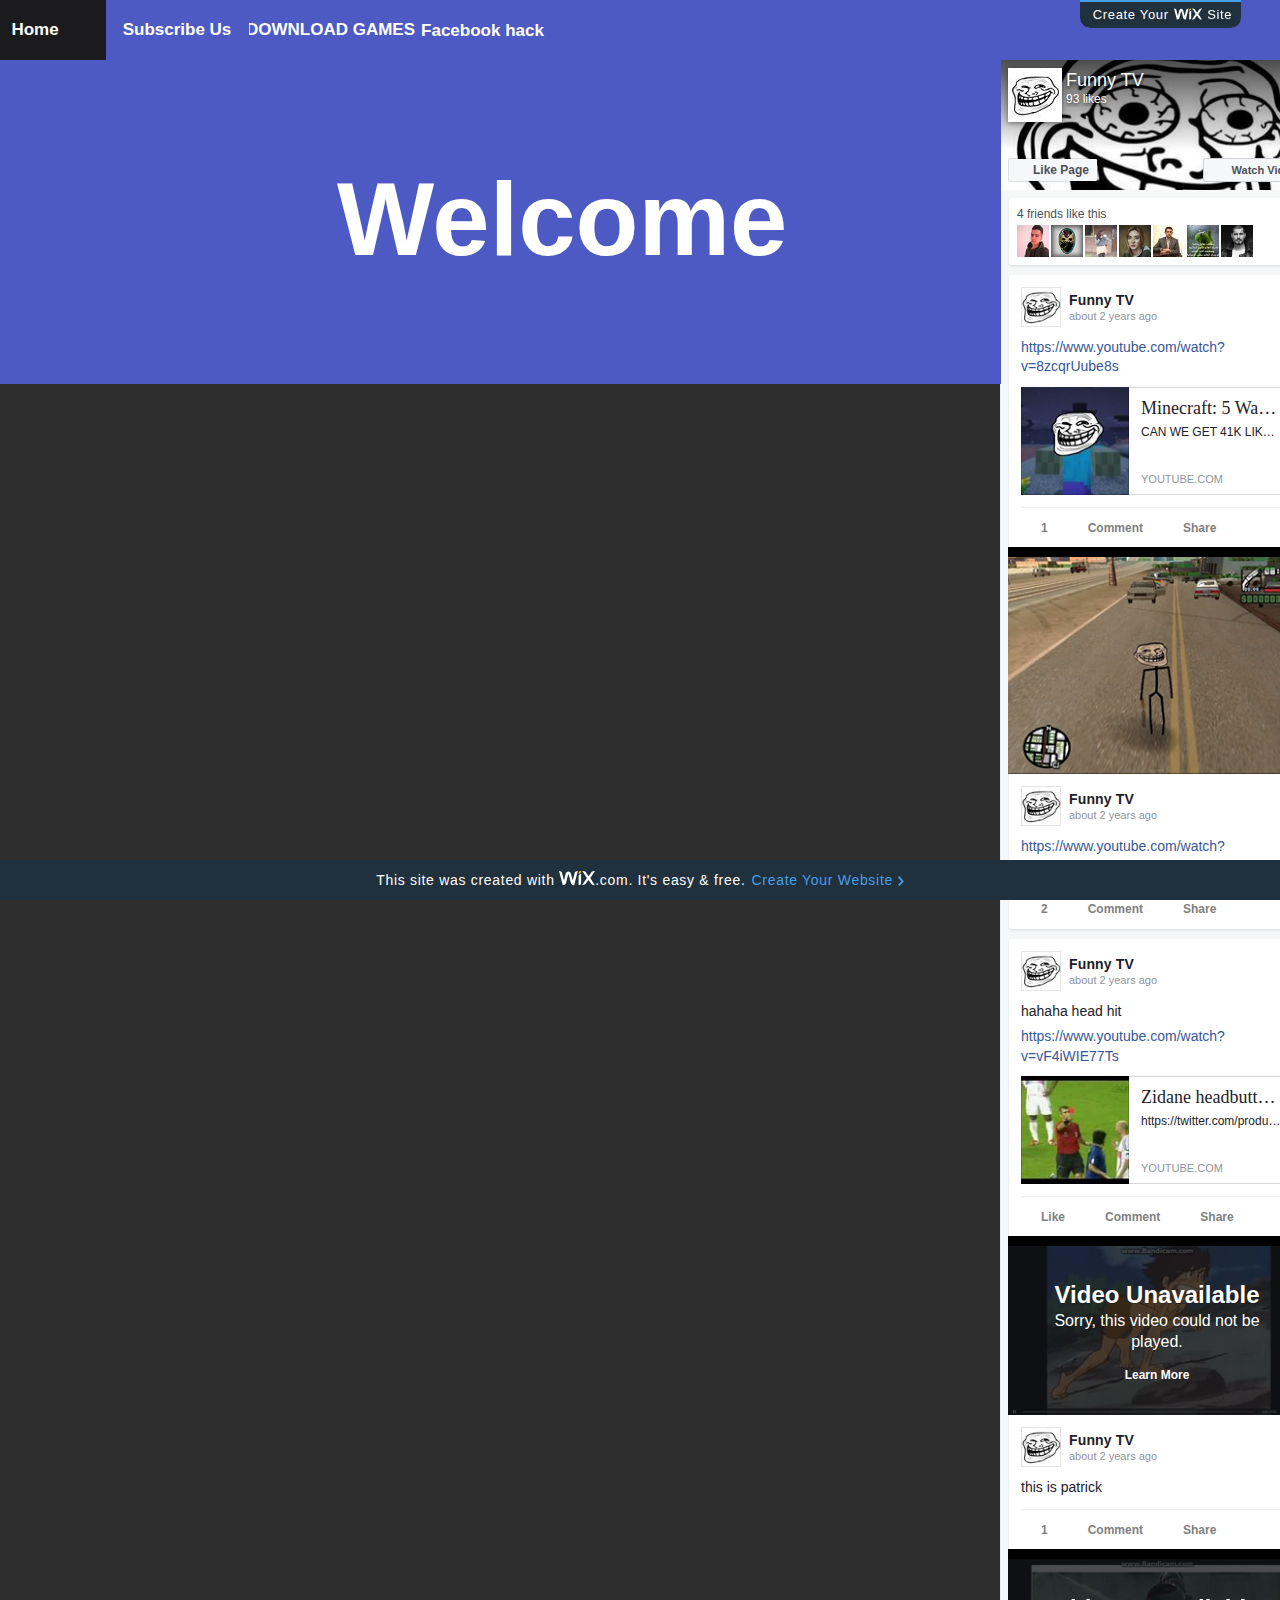
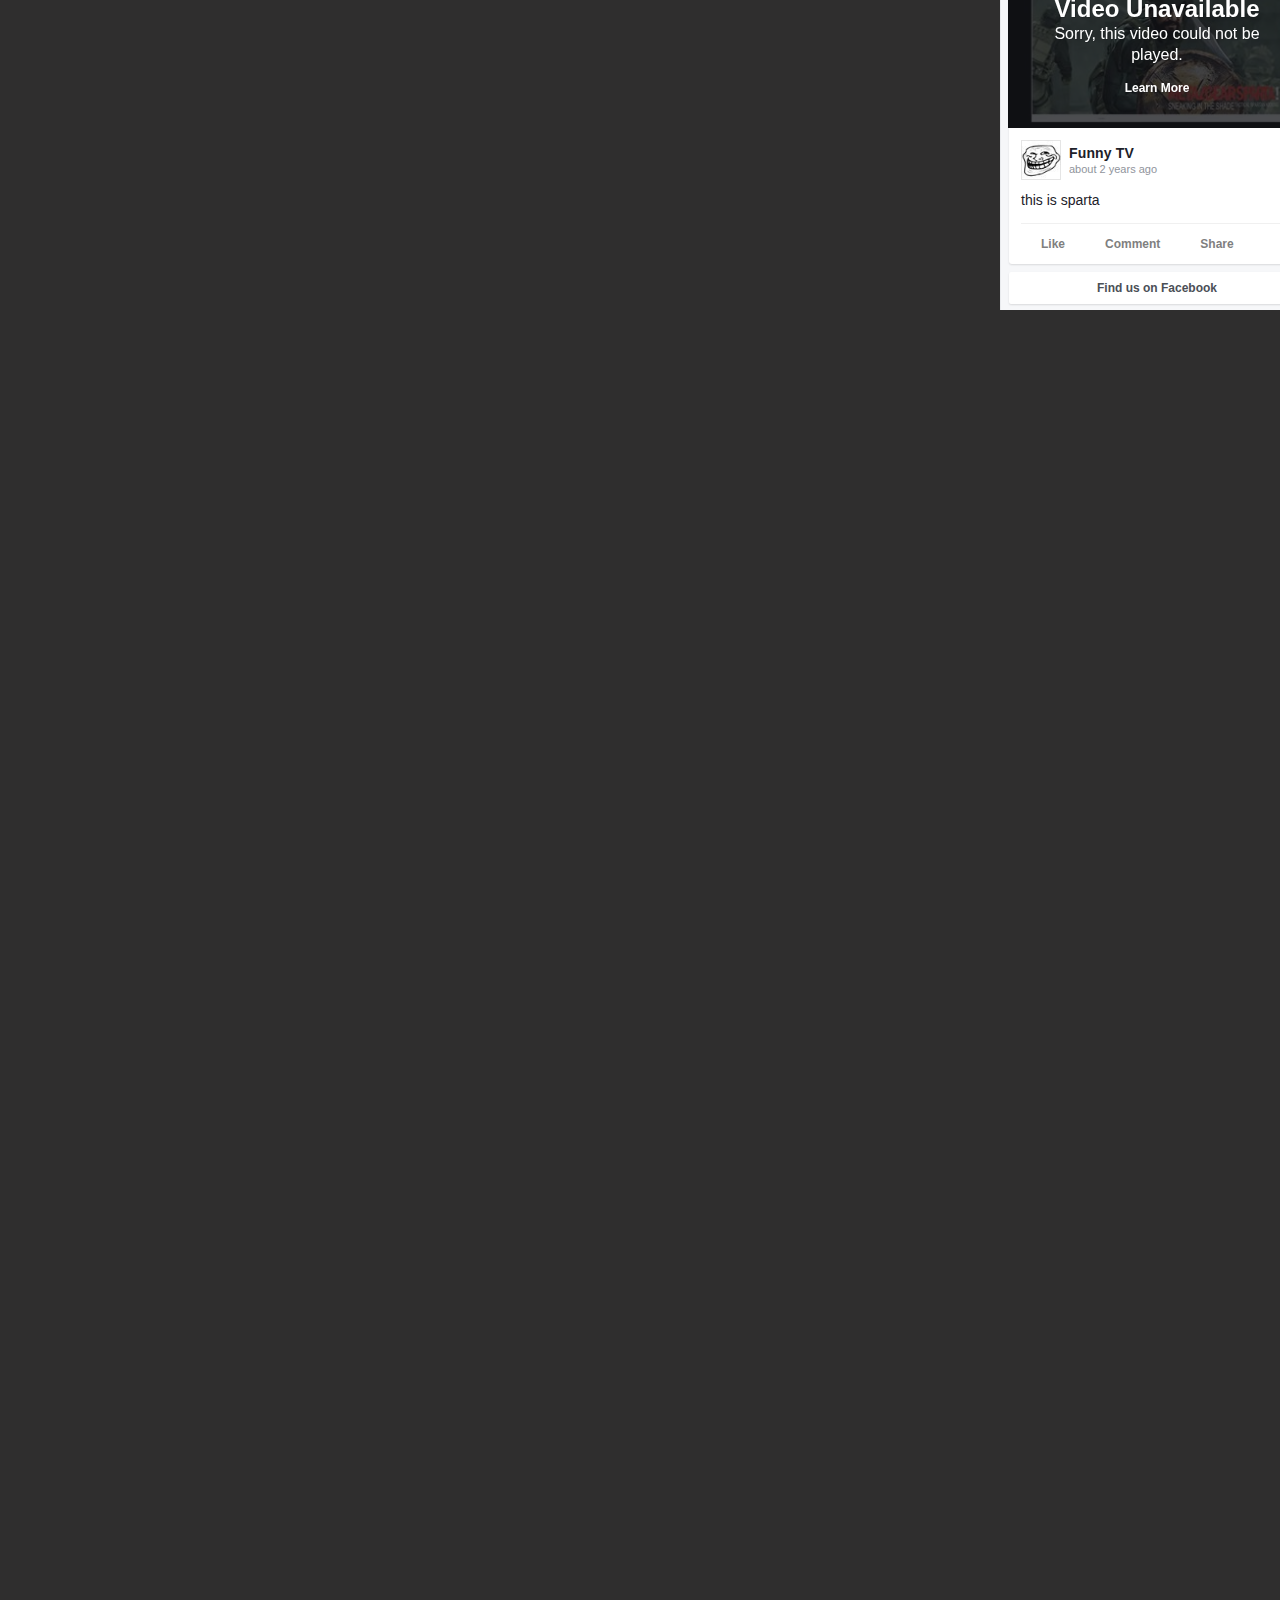
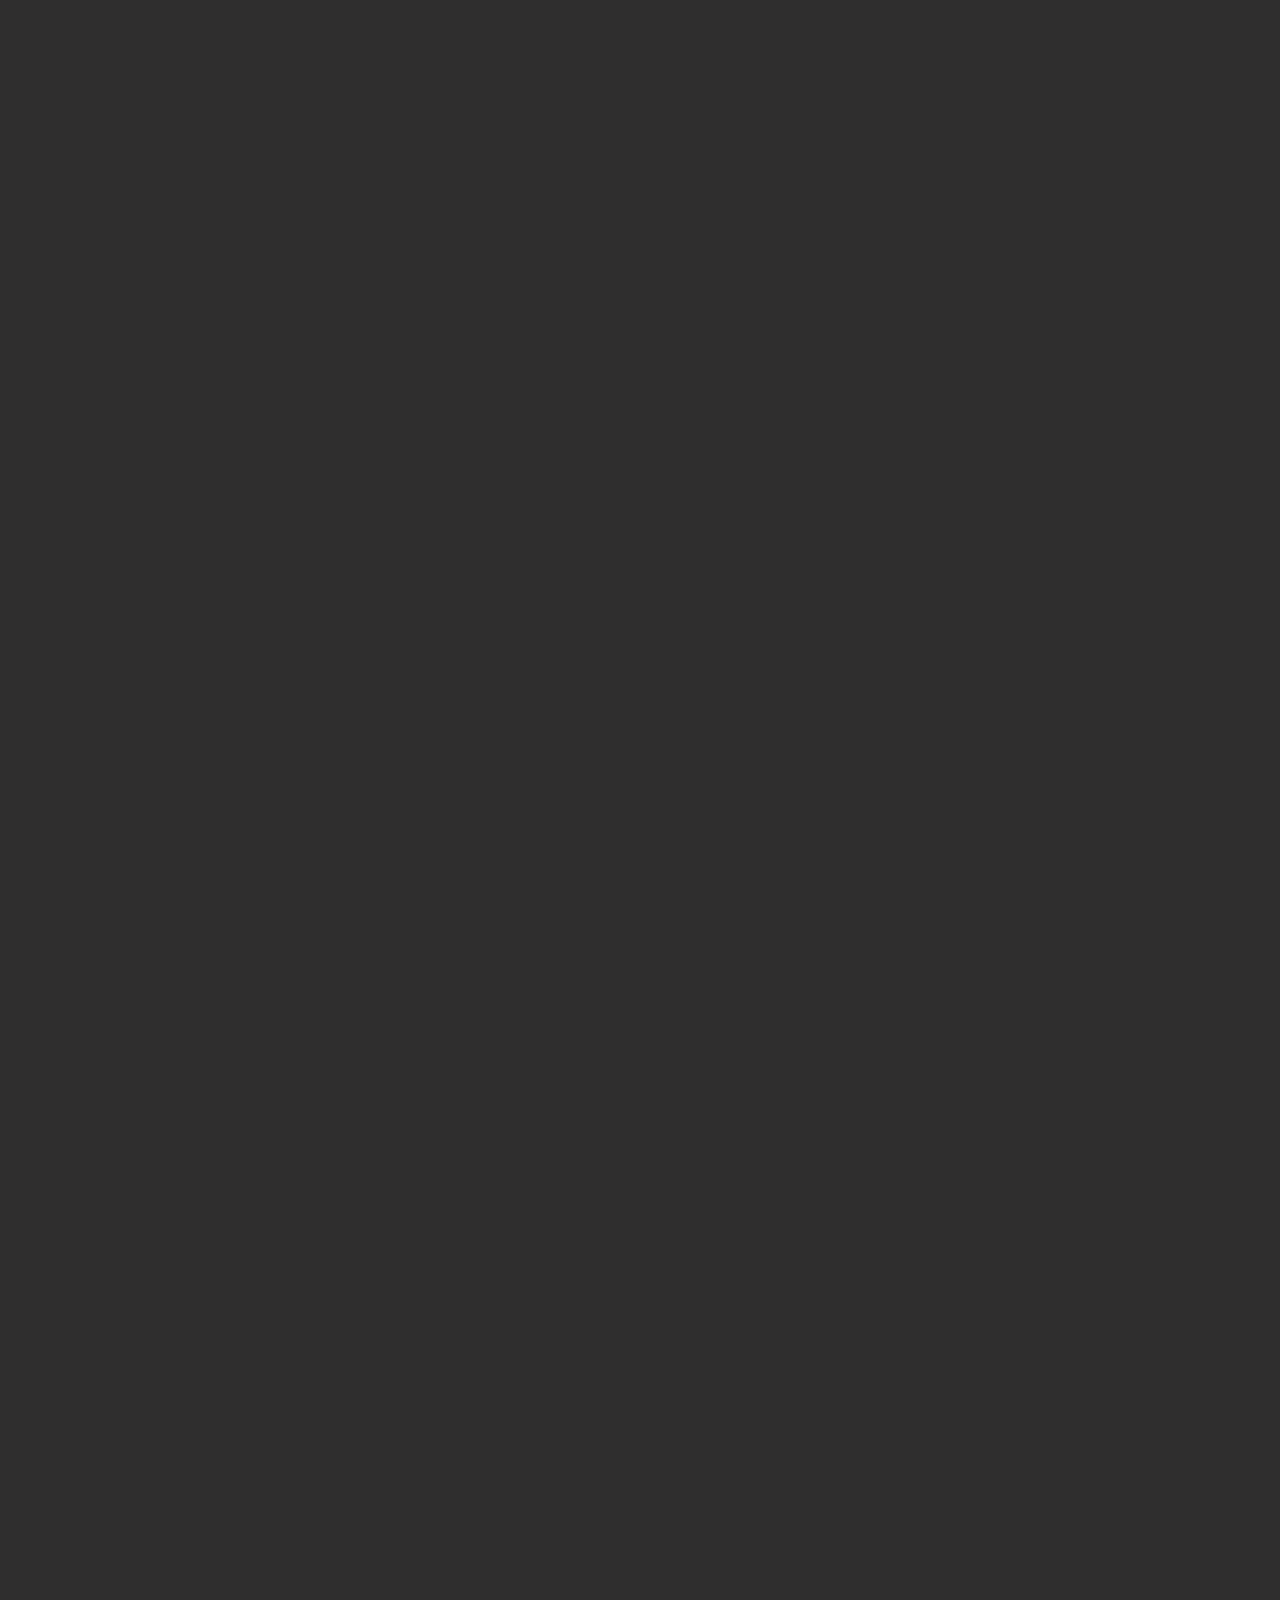
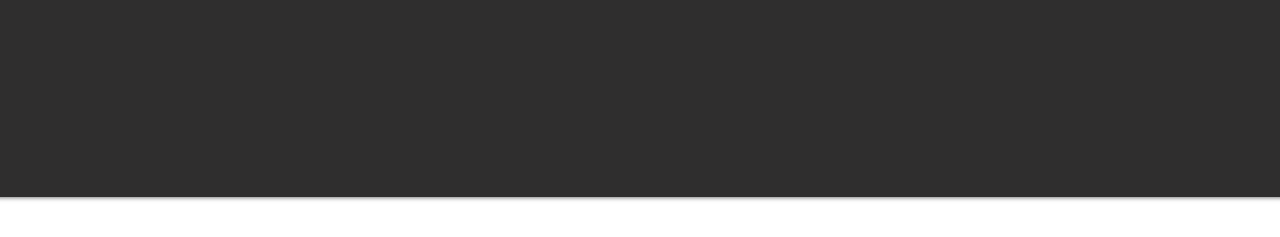
==== commit fb44a3b4: "osaid" ====
--- a/index.html
+++ b/index.html
@@ -1,5 +1,4 @@
 <!DOCTYPE html>
-<<<<<<< HEAD
 <!-- saved from url=(0034)http://moddedbox.tk -->
 <html class=""><head><meta http-equiv="Content-Type" content="text/html; charset=UTF-8">
     <meta http-equiv="X-UA-Compatible" content="IE=Edge">
@@ -1137,221 +1136,3 @@
 
 
 <div id="fb-root" class=" fb_reset"><div style="position: absolute; top: -10000px; height: 0px; width: 0px;"><div><iframe name="fb_xdm_frame_http" frameborder="0" allowtransparency="true" allowfullscreen="true" scrolling="no" id="fb_xdm_frame_http" aria-hidden="true" title="Facebook Cross Domain Communication Frame" tabindex="-1" src="./index_files/lY4eZXm_YWu.html" style="border: none;"></iframe><iframe name="fb_xdm_frame_https" frameborder="0" allowtransparency="true" allowfullscreen="true" scrolling="no" id="fb_xdm_frame_https" aria-hidden="true" title="Facebook Cross Domain Communication Frame" tabindex="-1" src="./index_files/lY4eZXm_YWu(1).html" style="border: none;"></iframe></div></div><div style="position: absolute; top: -10000px; height: 0px; width: 0px;"><div></div></div></div></body></html>
-=======
-<html >
-<head>
-  <!-- Site made with Mobirise Website Builder v4.6.6, https://mobirise.com -->
-  <meta charset="UTF-8">
-  <meta http-equiv="X-UA-Compatible" content="IE=edge">
-  <meta name="generator" content="Mobirise v4.6.6, mobirise.com">
-  <meta name="viewport" content="width=device-width, initial-scale=1, minimum-scale=1">
-  <link rel="shortcut icon" href="assets/images/logo2.png" type="image/x-icon">
-  <meta name="description" content="">
-  <title>Home</title>
-  <link rel="stylesheet" href="assets/web/assets/mobirise-icons/mobirise-icons.css">
-  <link rel="stylesheet" href="assets/tether/tether.min.css">
-  <link rel="stylesheet" href="assets/bootstrap/css/bootstrap.min.css">
-  <link rel="stylesheet" href="assets/bootstrap/css/bootstrap-grid.min.css">
-  <link rel="stylesheet" href="assets/bootstrap/css/bootstrap-reboot.min.css">
-  <link rel="stylesheet" href="assets/socicon/css/styles.css">
-  <link rel="stylesheet" href="assets/dropdown/css/style.css">
-  <link rel="stylesheet" href="assets/theme/css/style.css">
-  <link rel="stylesheet" href="assets/mobirise/css/mbr-additional.css" type="text/css">
-  
-  
-  
-</head>
-<body>
-  <section class="menu cid-qMuUxlpdtR" once="menu" id="menu1-e">
-
-    
-
-    <nav class="navbar navbar-expand beta-menu navbar-dropdown align-items-center navbar-fixed-top navbar-toggleable-sm">
-        <button class="navbar-toggler navbar-toggler-right" type="button" data-toggle="collapse" data-target="#navbarSupportedContent" aria-controls="navbarSupportedContent" aria-expanded="false" aria-label="Toggle navigation">
-            <div class="hamburger">
-                <span></span>
-                <span></span>
-                <span></span>
-                <span></span>
-            </div>
-        </button>
-        <div class="menu-logo">
-            <div class="navbar-brand">
-                <span class="navbar-logo">
-                    <a href="https://mobirise.com">
-                         <img src="assets/images/logo2.png" alt="Mobirise" style="height: 3.8rem;">
-                    </a>
-                </span>
-                <span class="navbar-caption-wrap">
-                    <a class="navbar-caption text-white display-4" href="https://mobirise.com">
-                        MOBIRISE
-                    </a>
-                </span>
-            </div>
-        </div>
-        <div class="collapse navbar-collapse" id="navbarSupportedContent">
-            <ul class="navbar-nav nav-dropdown" data-app-modern-menu="true">
-                <li class="nav-item">
-                    <a class="nav-link link text-white display-4" href="https://mobirise.com">
-                        <span class="mbri-home mbr-iconfont mbr-iconfont-btn"></span>
-                        Services
-                    </a>
-                </li>
-                <li class="nav-item">
-                    <a class="nav-link link text-white display-4" href="https://mobirise.com">
-                        <span class="mbri-search mbr-iconfont mbr-iconfont-btn"></span>
-                        About Us
-                    </a>
-                </li>
-            </ul>
-            <div class="navbar-buttons mbr-section-btn">
-                <a class="btn btn-sm btn-primary display-4" href="https://mobirise.com">
-                    <span class="mbri-save mbr-iconfont mbr-iconfont-btn "></span>
-                    Try It Now!
-                </a>
-            </div>
-        </div>
-    </nav>
-</section>
-
-<section class="engine"><a href="https://mobirise.ws/o">best mobile website builder</a></section><section class="cid-qMuUxoIKG5 mbr-fullscreen mbr-parallax-background" id="header2-f">
-
-    
-
-    
-
-    <div class="container align-center">
-        <div class="row justify-content-md-center">
-            <div class="mbr-white col-md-10">
-                <h1 class="mbr-section-title mbr-bold pb-3 mbr-fonts-style display-1">
-                    FULL SCREEN INTRO
-                </h1>
-                
-                <p class="mbr-text pb-3 mbr-fonts-style display-5">
-                    Click any text to edit or style it. Select text to insert a link. Click blue "Gear" icon in the top right corner to hide/show buttons, text, title and change the block background. Click red "+" in the bottom right corner to add a new block. Use the top left menu to create new pages, sites and add themes.
-                </p>
-                <div class="mbr-section-btn">
-                    <a class="btn btn-md btn-secondary display-4" href="https://mobirise.com">LEARN MORE</a>
-                    <a class="btn btn-md btn-white-outline display-4" href="https://mobirise.com">LIVE DEMO</a>
-                </div>
-            </div>
-        </div>
-    </div>
-    <div class="mbr-arrow hidden-sm-down" aria-hidden="true">
-        <a href="#next">
-            <i class="mbri-down mbr-iconfont"></i>
-        </a>
-    </div>
-</section>
-
-<section class="cid-qMuUxr5q3o" id="footer1-g">
-
-    
-
-    
-
-    <div class="container">
-        <div class="media-container-row content text-white">
-            <div class="col-12 col-md-3">
-                <div class="media-wrap">
-                    <a href="https://mobirise.com/">
-                        <img src="assets/images/logo2.png" alt="Mobirise">
-                    </a>
-                </div>
-            </div>
-            <div class="col-12 col-md-3 mbr-fonts-style display-7">
-                <h5 class="pb-3">
-                    Address
-                </h5>
-                <p class="mbr-text">
-                    1234 Street Name
-                    <br>City, AA 99999
-                </p>
-            </div>
-            <div class="col-12 col-md-3 mbr-fonts-style display-7">
-                <h5 class="pb-3">
-                    Contacts
-                </h5>
-                <p class="mbr-text">
-                    Email: support@mobirise.com
-                    <br>Phone: +1 (0) 000 0000 001
-                    <br>Fax: +1 (0) 000 0000 002
-                </p>
-            </div>
-            <div class="col-12 col-md-3 mbr-fonts-style display-7">
-                <h5 class="pb-3">
-                    Links
-                </h5>
-                <p class="mbr-text">
-                    <a class="text-primary" href="https://mobirise.com/">Website builder</a>
-                    <br><a class="text-primary" href="https://mobirise.com/mobirise-free-win.zip">Download for Windows</a>
-                    <br><a class="text-primary" href="https://mobirise.com/mobirise-free-mac.zip">Download for Mac</a>
-                </p>
-            </div>
-        </div>
-        <div class="footer-lower">
-            <div class="media-container-row">
-                <div class="col-sm-12">
-                    <hr>
-                </div>
-            </div>
-            <div class="media-container-row mbr-white">
-                <div class="col-sm-6 copyright">
-                    <p class="mbr-text mbr-fonts-style display-7">
-                        © Copyright 2017 Mobirise - All Rights Reserved
-                    </p>
-                </div>
-                <div class="col-md-6">
-                    <div class="social-list align-right">
-                        <div class="soc-item">
-                            <a href="https://twitter.com/mobirise" target="_blank">
-                                <span class="socicon-twitter socicon mbr-iconfont mbr-iconfont-social"></span>
-                            </a>
-                        </div>
-                        <div class="soc-item">
-                            <a href="https://www.facebook.com/pages/Mobirise/1616226671953247" target="_blank">
-                                <span class="socicon-facebook socicon mbr-iconfont mbr-iconfont-social"></span>
-                            </a>
-                        </div>
-                        <div class="soc-item">
-                            <a href="https://www.youtube.com/c/mobirise" target="_blank">
-                                <span class="socicon-youtube socicon mbr-iconfont mbr-iconfont-social"></span>
-                            </a>
-                        </div>
-                        <div class="soc-item">
-                            <a href="https://instagram.com/mobirise" target="_blank">
-                                <span class="socicon-instagram socicon mbr-iconfont mbr-iconfont-social"></span>
-                            </a>
-                        </div>
-                        <div class="soc-item">
-                            <a href="https://plus.google.com/u/0/+Mobirise" target="_blank">
-                                <span class="socicon-googleplus socicon mbr-iconfont mbr-iconfont-social"></span>
-                            </a>
-                        </div>
-                        <div class="soc-item">
-                            <a href="https://www.behance.net/Mobirise" target="_blank">
-                                <span class="socicon-behance socicon mbr-iconfont mbr-iconfont-social"></span>
-                            </a>
-                        </div>
-                    </div>
-                </div>
-            </div>
-        </div>
-    </div>
-</section>
-
-
-  <script src="assets/web/assets/jquery/jquery.min.js"></script>
-  <script src="assets/popper/popper.min.js"></script>
-  <script src="assets/tether/tether.min.js"></script>
-  <script src="assets/bootstrap/js/bootstrap.min.js"></script>
-  <script src="assets/dropdown/js/script.min.js"></script>
-  <script src="assets/touchswipe/jquery.touch-swipe.min.js"></script>
-  <script src="assets/parallax/jarallax.min.js"></script>
-  <script src="assets/smoothscroll/smooth-scroll.js"></script>
-  <script src="assets/theme/js/script.js"></script>
-  
-  
-</body>
-</html>
->>>>>>> b97d2dea250894430d44126711c2abe903e9df55
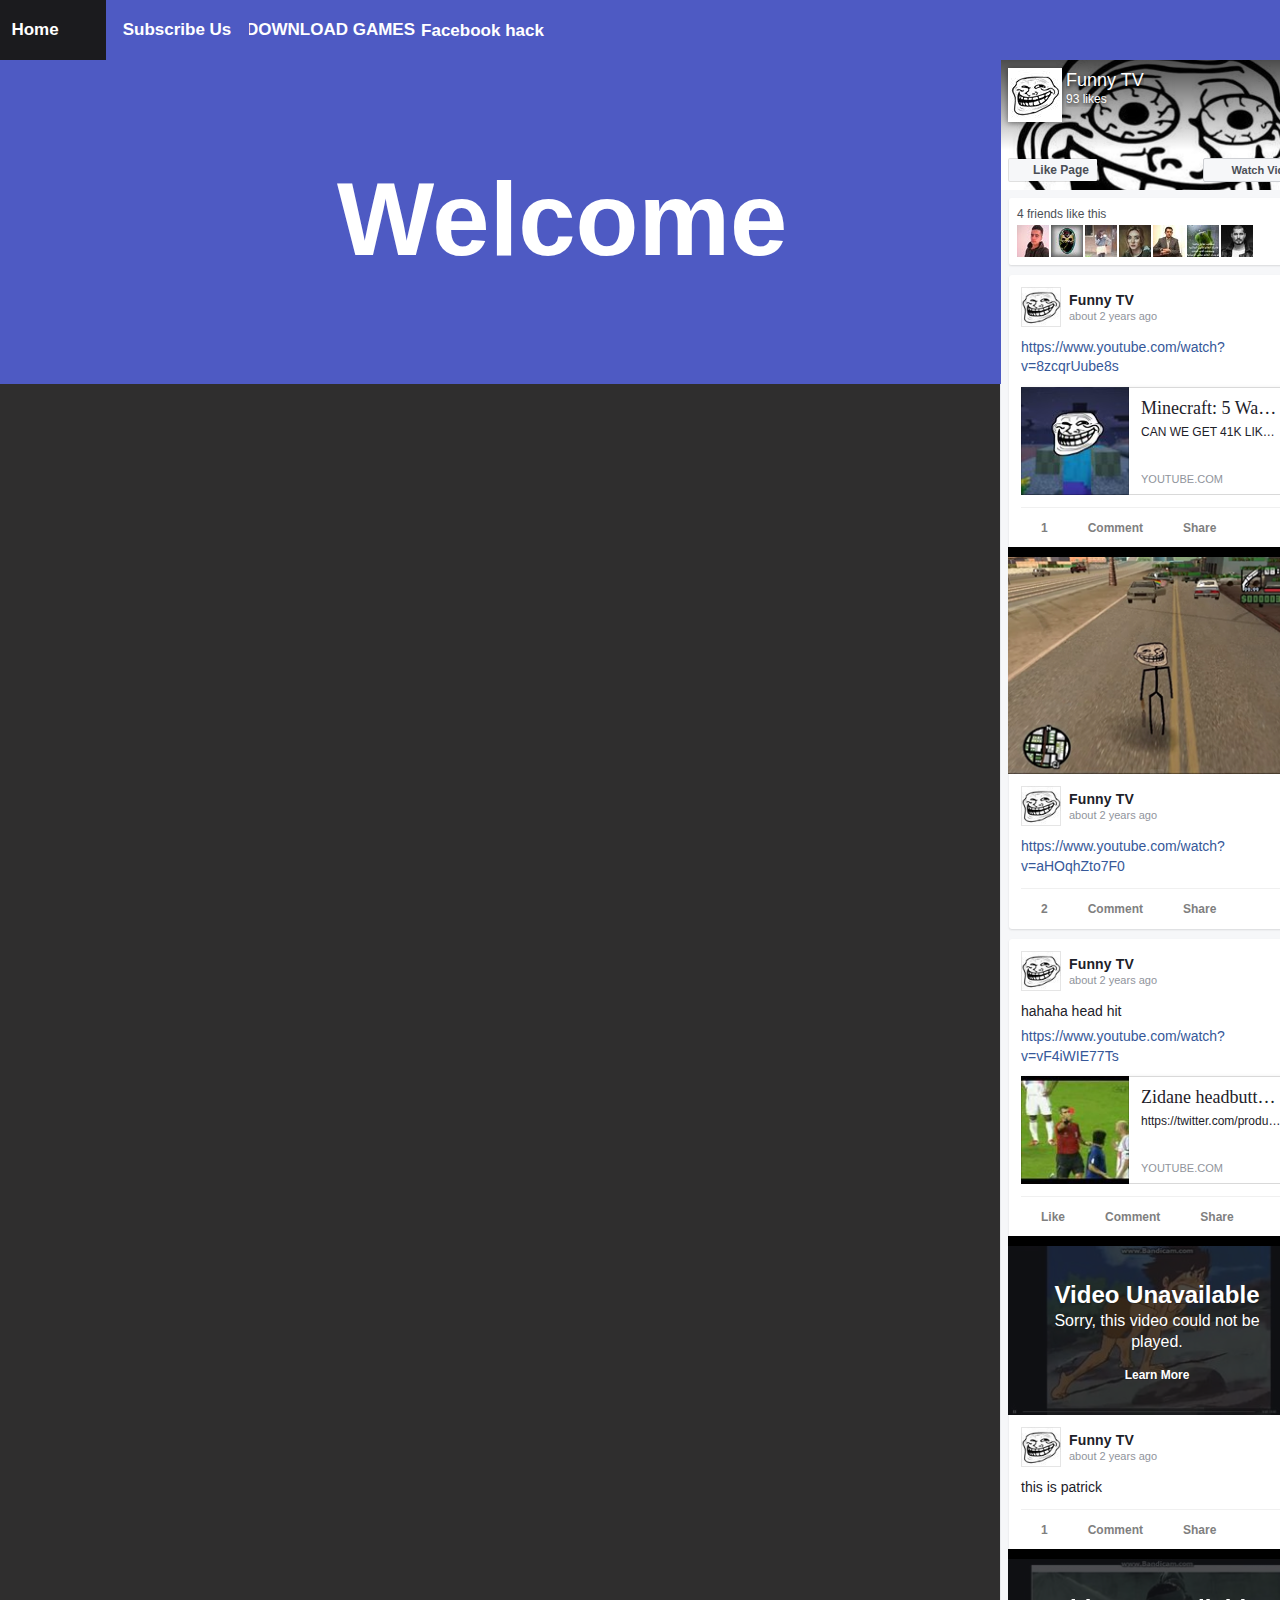
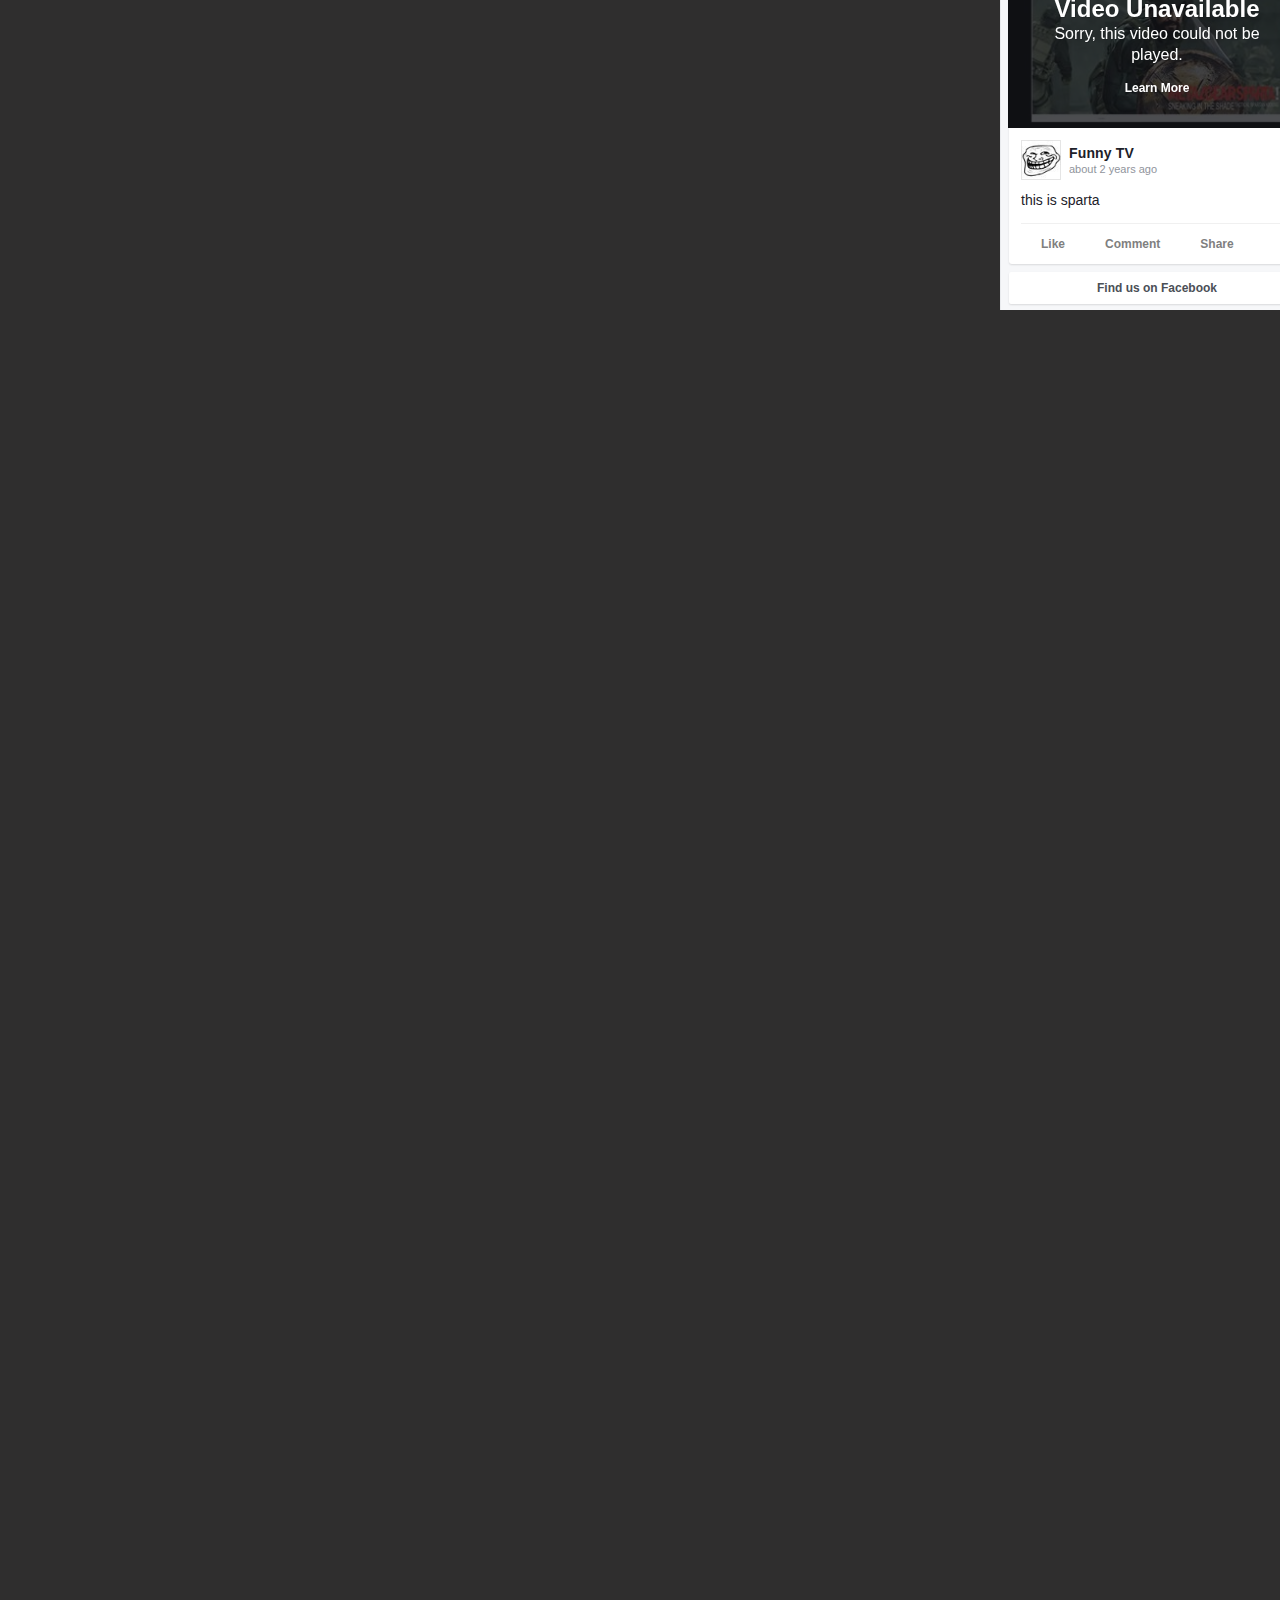
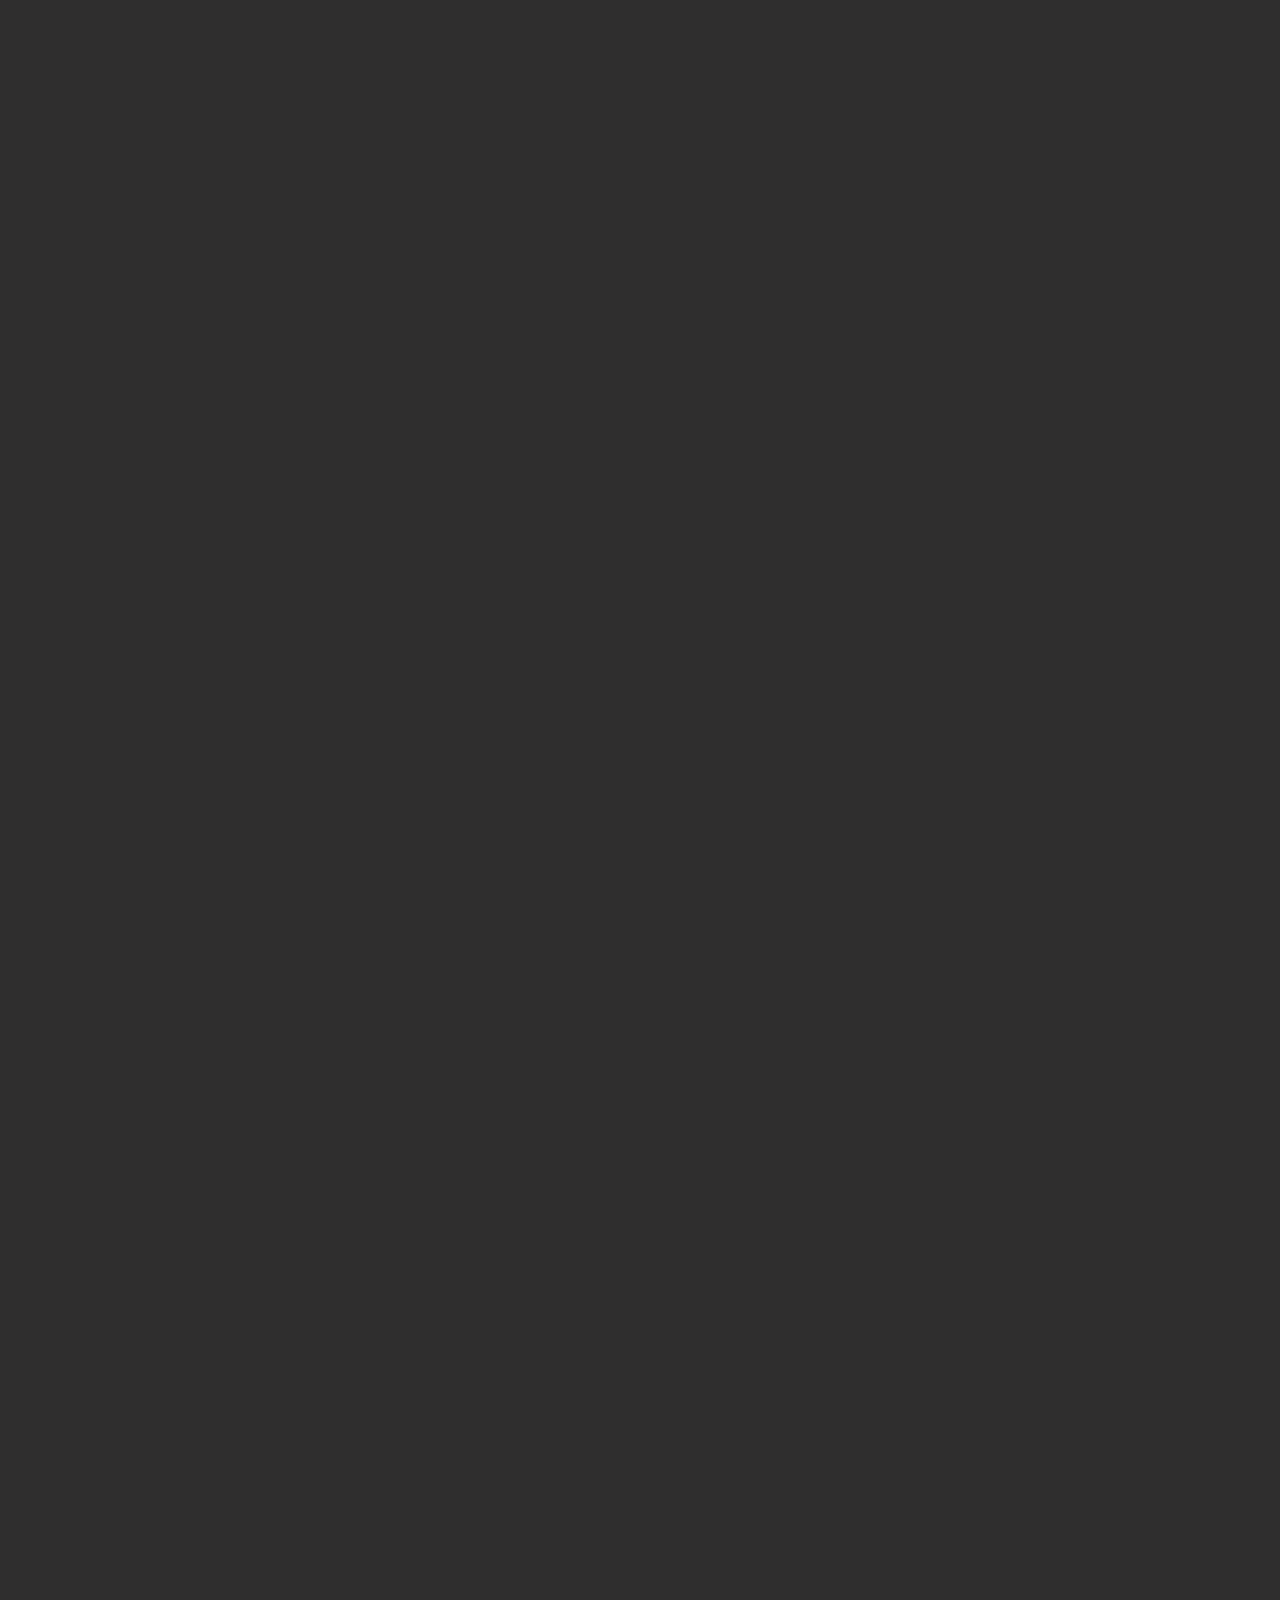
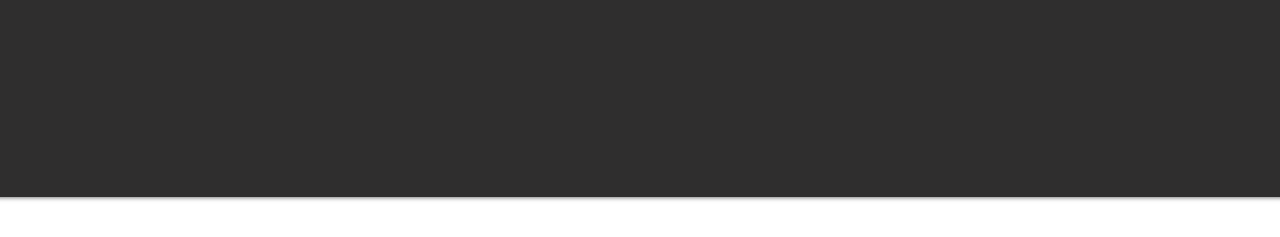
==== commit 3dd4aa7f: "osaid" ====
--- a/index.html
+++ b/index.html
@@ -1,5 +1,5 @@
 <!DOCTYPE html>
-<!-- saved from url=(0034)http://moddedbox.tk -->
+<!-- saved from url=(0092)file:///C:/Users/osaid/Desktop/Disk%20(0)/programing/masite/redfirerpk%20-%20Copy/index.html -->
 <html class=""><head><meta http-equiv="Content-Type" content="text/html; charset=UTF-8">
     <meta http-equiv="X-UA-Compatible" content="IE=Edge">
 
@@ -913,7 +913,10 @@
   line-height: 26px; }</style><link rel="stylesheet" href="./index_files/css" id="font_googleFonts"><link rel="stylesheet" href="./index_files/languages.css" id="font_langauges"><script type="text/javascript" charset="utf-8" async="" data-requirecontext="_" data-requiremodule="//www.google-analytics.com/analytics.js" src="./index_files/analytics.js.download"></script><style type="text/css">.fb_hidden{position:absolute;top:-10000px;z-index:10001}.fb_reposition{overflow:hidden;position:relative}.fb_invisible{display:none}.fb_reset{background:none;border:0;border-spacing:0;color:#000;cursor:auto;direction:ltr;font-family:"lucida grande", tahoma, verdana, arial, sans-serif;font-size:11px;font-style:normal;font-variant:normal;font-weight:normal;letter-spacing:normal;line-height:1;margin:0;overflow:visible;padding:0;text-align:left;text-decoration:none;text-indent:0;text-shadow:none;text-transform:none;visibility:visible;white-space:normal;word-spacing:normal}.fb_reset>div{overflow:hidden}.fb_link img{border:none}@keyframes fb_transform{from{opacity:0;transform:scale(.95)}to{opacity:1;transform:scale(1)}}.fb_animate{animation:fb_transform .3s forwards}
 .fb_dialog{background:rgba(82, 82, 82, .7);position:absolute;top:-10000px;z-index:10001}.fb_reset .fb_dialog_legacy{overflow:visible}.fb_dialog_advanced{padding:10px;-moz-border-radius:8px;-webkit-border-radius:8px;border-radius:8px}.fb_dialog_content{background:#fff;color:#333}.fb_dialog_close_icon{background:url(https://static.xx.fbcdn.net/rsrc.php/v3/yq/r/IE9JII6Z1Ys.png) no-repeat scroll 0 0 transparent;cursor:pointer;display:block;height:15px;position:absolute;right:18px;top:17px;width:15px}.fb_dialog_mobile .fb_dialog_close_icon{top:5px;left:5px;right:auto}.fb_dialog_padding{background-color:transparent;position:absolute;width:1px;z-index:-1}.fb_dialog_close_icon:hover{background:url(https://static.xx.fbcdn.net/rsrc.php/v3/yq/r/IE9JII6Z1Ys.png) no-repeat scroll 0 -15px transparent}.fb_dialog_close_icon:active{background:url(https://static.xx.fbcdn.net/rsrc.php/v3/yq/r/IE9JII6Z1Ys.png) no-repeat scroll 0 -30px transparent}.fb_dialog_loader{background-color:#f6f7f9;border:1px solid #606060;font-size:24px;padding:20px}.fb_dialog_top_left,.fb_dialog_top_right,.fb_dialog_bottom_left,.fb_dialog_bottom_right{height:10px;width:10px;overflow:hidden;position:absolute}.fb_dialog_top_left{background:url(https://static.xx.fbcdn.net/rsrc.php/v3/ye/r/8YeTNIlTZjm.png) no-repeat 0 0;left:-10px;top:-10px}.fb_dialog_top_right{background:url(https://static.xx.fbcdn.net/rsrc.php/v3/ye/r/8YeTNIlTZjm.png) no-repeat 0 -10px;right:-10px;top:-10px}.fb_dialog_bottom_left{background:url(https://static.xx.fbcdn.net/rsrc.php/v3/ye/r/8YeTNIlTZjm.png) no-repeat 0 -20px;bottom:-10px;left:-10px}.fb_dialog_bottom_right{background:url(https://static.xx.fbcdn.net/rsrc.php/v3/ye/r/8YeTNIlTZjm.png) no-repeat 0 -30px;right:-10px;bottom:-10px}.fb_dialog_vert_left,.fb_dialog_vert_right,.fb_dialog_horiz_top,.fb_dialog_horiz_bottom{position:absolute;background:#525252;filter:alpha(opacity=70);opacity:.7}.fb_dialog_vert_left,.fb_dialog_vert_right{width:10px;height:100%}.fb_dialog_vert_left{margin-left:-10px}.fb_dialog_vert_right{right:0;margin-right:-10px}.fb_dialog_horiz_top,.fb_dialog_horiz_bottom{width:100%;height:10px}.fb_dialog_horiz_top{margin-top:-10px}.fb_dialog_horiz_bottom{bottom:0;margin-bottom:-10px}.fb_dialog_iframe{line-height:0}.fb_dialog_content .dialog_title{background:#6d84b4;border:1px solid #365899;color:#fff;font-size:14px;font-weight:bold;margin:0}.fb_dialog_content .dialog_title>span{background:url(https://static.xx.fbcdn.net/rsrc.php/v3/yd/r/Cou7n-nqK52.gif) no-repeat 5px 50%;float:left;padding:5px 0 7px 26px}body.fb_hidden{-webkit-transform:none;height:100%;margin:0;overflow:visible;position:absolute;top:-10000px;left:0;width:100%}.fb_dialog.fb_dialog_mobile.loading{background:url(https://static.xx.fbcdn.net/rsrc.php/v3/ya/r/3rhSv5V8j3o.gif) white no-repeat 50% 50%;min-height:100%;min-width:100%;overflow:hidden;position:absolute;top:0;z-index:10001}.fb_dialog.fb_dialog_mobile.loading.centered{width:auto;height:auto;min-height:initial;min-width:initial;background:none}.fb_dialog.fb_dialog_mobile.loading.centered #fb_dialog_loader_spinner{width:100%}.fb_dialog.fb_dialog_mobile.loading.centered .fb_dialog_content{background:none}.loading.centered #fb_dialog_loader_close{color:#fff;display:block;padding-top:20px;clear:both;font-size:18px}#fb-root #fb_dialog_ipad_overlay{background:rgba(0, 0, 0, .45);position:absolute;bottom:0;left:0;right:0;top:0;width:100%;min-height:100%;z-index:10000}#fb-root #fb_dialog_ipad_overlay.hidden{display:none}.fb_dialog.fb_dialog_mobile.loading iframe{visibility:hidden}.fb_dialog_content .dialog_header{-webkit-box-shadow:white 0 1px 1px -1px inset;background:-webkit-gradient(linear, 0% 0%, 0% 100%, from(#738ABA), to(#2C4987));border-bottom:1px solid;border-color:#1d4088;color:#fff;font:14px Helvetica, sans-serif;font-weight:bold;text-overflow:ellipsis;text-shadow:rgba(0, 30, 84, .296875) 0 -1px 0;vertical-align:middle;white-space:nowrap}.fb_dialog_content .dialog_header table{-webkit-font-smoothing:subpixel-antialiased;height:43px;width:100%}.fb_dialog_content .dialog_header td.header_left{font-size:12px;padding-left:5px;vertical-align:middle;width:60px}.fb_dialog_content .dialog_header td.header_right{font-size:12px;padding-right:5px;vertical-align:middle;width:60px}.fb_dialog_content .touchable_button{background:-webkit-gradient(linear, 0% 0%, 0% 100%, from(#4966A6), color-stop(.5, #355492), to(#2A4887));border:1px solid #29487d;-webkit-background-clip:padding-box;-webkit-border-radius:3px;-webkit-box-shadow:rgba(0, 0, 0, .117188) 0 1px 1px inset, rgba(255, 255, 255, .167969) 0 1px 0;display:inline-block;margin-top:3px;max-width:85px;line-height:18px;padding:4px 12px;position:relative}.fb_dialog_content .dialog_header .touchable_button input{border:none;background:none;color:#fff;font:12px Helvetica, sans-serif;font-weight:bold;margin:2px -12px;padding:2px 6px 3px 6px;text-shadow:rgba(0, 30, 84, .296875) 0 -1px 0}.fb_dialog_content .dialog_header .header_center{color:#fff;font-size:16px;font-weight:bold;line-height:18px;text-align:center;vertical-align:middle}.fb_dialog_content .dialog_content{background:url(https://static.xx.fbcdn.net/rsrc.php/v3/y9/r/jKEcVPZFk-2.gif) no-repeat 50% 50%;border:1px solid #555;border-bottom:0;border-top:0;height:150px}.fb_dialog_content .dialog_footer{background:#f6f7f9;border:1px solid #555;border-top-color:#ccc;height:40px}#fb_dialog_loader_close{float:left}.fb_dialog.fb_dialog_mobile .fb_dialog_close_button{text-shadow:rgba(0, 30, 84, .296875) 0 -1px 0}.fb_dialog.fb_dialog_mobile .fb_dialog_close_icon{visibility:hidden}#fb_dialog_loader_spinner{animation:rotateSpinner 1.2s linear infinite;background-color:transparent;background-image:url(https://static.xx.fbcdn.net/rsrc.php/v3/yD/r/t-wz8gw1xG1.png);background-repeat:no-repeat;background-position:50% 50%;height:24px;width:24px}@keyframes rotateSpinner{0%{transform:rotate(0deg)}100%{transform:rotate(360deg)}}
 .fb_iframe_widget{display:inline-block;position:relative}.fb_iframe_widget span{display:inline-block;position:relative;text-align:justify}.fb_iframe_widget iframe{position:absolute}.fb_iframe_widget_fluid_desktop,.fb_iframe_widget_fluid_desktop span,.fb_iframe_widget_fluid_desktop iframe{max-width:100%}.fb_iframe_widget_fluid_desktop iframe{min-width:220px;position:relative}.fb_iframe_widget_lift{z-index:1}.fb_hide_iframes iframe{position:relative;left:-10000px}.fb_iframe_widget_loader{position:relative;display:inline-block}.fb_iframe_widget_fluid{display:inline}.fb_iframe_widget_fluid span{width:100%}.fb_iframe_widget_loader iframe{min-height:32px;z-index:2;zoom:1}.fb_iframe_widget_loader .FB_Loader{background:url(https://static.xx.fbcdn.net/rsrc.php/v3/y9/r/jKEcVPZFk-2.gif) no-repeat;height:32px;width:32px;margin-left:-16px;position:absolute;left:50%;z-index:4}
-.fb_invisible_flow{display:inherit;height:0;overflow-x:hidden;width:0}.fb_mobile_overlay_active{height:100%;overflow:hidden;position:fixed;width:100%}.fb_shrink_active{opacity:1;transform:scale(1, 1);transition-duration:200ms;transition-timing-function:ease-out}.fb_shrink_active:active{opacity:.5;transform:scale(.75, .75)}</style><meta property="og:title" content="home"><meta property="og:url" content="http://moddedbox.tk"><meta name="robots" content="index"></head>
+.fb_invisible_flow{display:inherit;height:0;overflow-x:hidden;width:0}.fb_mobile_overlay_active{height:100%;overflow:hidden;position:fixed;width:100%}.fb_shrink_active{opacity:1;transform:scale(1, 1);transition-duration:200ms;transition-timing-function:ease-out}.fb_shrink_active:active{opacity:.5;transform:scale(.75, .75)}</style><meta property="og:title" content="home"><meta property="og:url" content="http://moddedbox.tk"><meta name="robots" content="index"><style type="text/css">.fb_hidden{position:absolute;top:-10000px;z-index:10001}.fb_reposition{overflow:hidden;position:relative}.fb_invisible{display:none}.fb_reset{background:none;border:0;border-spacing:0;color:#000;cursor:auto;direction:ltr;font-family:"lucida grande", tahoma, verdana, arial, sans-serif;font-size:11px;font-style:normal;font-variant:normal;font-weight:normal;letter-spacing:normal;line-height:1;margin:0;overflow:visible;padding:0;text-align:left;text-decoration:none;text-indent:0;text-shadow:none;text-transform:none;visibility:visible;white-space:normal;word-spacing:normal}.fb_reset>div{overflow:hidden}.fb_link img{border:none}@keyframes fb_transform{from{opacity:0;transform:scale(.95)}to{opacity:1;transform:scale(1)}}.fb_animate{animation:fb_transform .3s forwards}
+.fb_dialog{background:rgba(82, 82, 82, .7);position:absolute;top:-10000px;z-index:10001}.fb_reset .fb_dialog_legacy{overflow:visible}.fb_dialog_advanced{padding:10px;-moz-border-radius:8px;-webkit-border-radius:8px;border-radius:8px}.fb_dialog_content{background:#fff;color:#333}.fb_dialog_close_icon{background:url(https://static.xx.fbcdn.net/rsrc.php/v3/yq/r/IE9JII6Z1Ys.png) no-repeat scroll 0 0 transparent;cursor:pointer;display:block;height:15px;position:absolute;right:18px;top:17px;width:15px}.fb_dialog_mobile .fb_dialog_close_icon{top:5px;left:5px;right:auto}.fb_dialog_padding{background-color:transparent;position:absolute;width:1px;z-index:-1}.fb_dialog_close_icon:hover{background:url(https://static.xx.fbcdn.net/rsrc.php/v3/yq/r/IE9JII6Z1Ys.png) no-repeat scroll 0 -15px transparent}.fb_dialog_close_icon:active{background:url(https://static.xx.fbcdn.net/rsrc.php/v3/yq/r/IE9JII6Z1Ys.png) no-repeat scroll 0 -30px transparent}.fb_dialog_loader{background-color:#f6f7f9;border:1px solid #606060;font-size:24px;padding:20px}.fb_dialog_top_left,.fb_dialog_top_right,.fb_dialog_bottom_left,.fb_dialog_bottom_right{height:10px;width:10px;overflow:hidden;position:absolute}.fb_dialog_top_left{background:url(https://static.xx.fbcdn.net/rsrc.php/v3/ye/r/8YeTNIlTZjm.png) no-repeat 0 0;left:-10px;top:-10px}.fb_dialog_top_right{background:url(https://static.xx.fbcdn.net/rsrc.php/v3/ye/r/8YeTNIlTZjm.png) no-repeat 0 -10px;right:-10px;top:-10px}.fb_dialog_bottom_left{background:url(https://static.xx.fbcdn.net/rsrc.php/v3/ye/r/8YeTNIlTZjm.png) no-repeat 0 -20px;bottom:-10px;left:-10px}.fb_dialog_bottom_right{background:url(https://static.xx.fbcdn.net/rsrc.php/v3/ye/r/8YeTNIlTZjm.png) no-repeat 0 -30px;right:-10px;bottom:-10px}.fb_dialog_vert_left,.fb_dialog_vert_right,.fb_dialog_horiz_top,.fb_dialog_horiz_bottom{position:absolute;background:#525252;filter:alpha(opacity=70);opacity:.7}.fb_dialog_vert_left,.fb_dialog_vert_right{width:10px;height:100%}.fb_dialog_vert_left{margin-left:-10px}.fb_dialog_vert_right{right:0;margin-right:-10px}.fb_dialog_horiz_top,.fb_dialog_horiz_bottom{width:100%;height:10px}.fb_dialog_horiz_top{margin-top:-10px}.fb_dialog_horiz_bottom{bottom:0;margin-bottom:-10px}.fb_dialog_iframe{line-height:0}.fb_dialog_content .dialog_title{background:#6d84b4;border:1px solid #365899;color:#fff;font-size:14px;font-weight:bold;margin:0}.fb_dialog_content .dialog_title>span{background:url(https://static.xx.fbcdn.net/rsrc.php/v3/yd/r/Cou7n-nqK52.gif) no-repeat 5px 50%;float:left;padding:5px 0 7px 26px}body.fb_hidden{-webkit-transform:none;height:100%;margin:0;overflow:visible;position:absolute;top:-10000px;left:0;width:100%}.fb_dialog.fb_dialog_mobile.loading{background:url(https://static.xx.fbcdn.net/rsrc.php/v3/ya/r/3rhSv5V8j3o.gif) white no-repeat 50% 50%;min-height:100%;min-width:100%;overflow:hidden;position:absolute;top:0;z-index:10001}.fb_dialog.fb_dialog_mobile.loading.centered{width:auto;height:auto;min-height:initial;min-width:initial;background:none}.fb_dialog.fb_dialog_mobile.loading.centered #fb_dialog_loader_spinner{width:100%}.fb_dialog.fb_dialog_mobile.loading.centered .fb_dialog_content{background:none}.loading.centered #fb_dialog_loader_close{color:#fff;display:block;padding-top:20px;clear:both;font-size:18px}#fb-root #fb_dialog_ipad_overlay{background:rgba(0, 0, 0, .45);position:absolute;bottom:0;left:0;right:0;top:0;width:100%;min-height:100%;z-index:10000}#fb-root #fb_dialog_ipad_overlay.hidden{display:none}.fb_dialog.fb_dialog_mobile.loading iframe{visibility:hidden}.fb_dialog_content .dialog_header{-webkit-box-shadow:white 0 1px 1px -1px inset;background:-webkit-gradient(linear, 0% 0%, 0% 100%, from(#738ABA), to(#2C4987));border-bottom:1px solid;border-color:#1d4088;color:#fff;font:14px Helvetica, sans-serif;font-weight:bold;text-overflow:ellipsis;text-shadow:rgba(0, 30, 84, .296875) 0 -1px 0;vertical-align:middle;white-space:nowrap}.fb_dialog_content .dialog_header table{-webkit-font-smoothing:subpixel-antialiased;height:43px;width:100%}.fb_dialog_content .dialog_header td.header_left{font-size:12px;padding-left:5px;vertical-align:middle;width:60px}.fb_dialog_content .dialog_header td.header_right{font-size:12px;padding-right:5px;vertical-align:middle;width:60px}.fb_dialog_content .touchable_button{background:-webkit-gradient(linear, 0% 0%, 0% 100%, from(#4966A6), color-stop(.5, #355492), to(#2A4887));border:1px solid #29487d;-webkit-background-clip:padding-box;-webkit-border-radius:3px;-webkit-box-shadow:rgba(0, 0, 0, .117188) 0 1px 1px inset, rgba(255, 255, 255, .167969) 0 1px 0;display:inline-block;margin-top:3px;max-width:85px;line-height:18px;padding:4px 12px;position:relative}.fb_dialog_content .dialog_header .touchable_button input{border:none;background:none;color:#fff;font:12px Helvetica, sans-serif;font-weight:bold;margin:2px -12px;padding:2px 6px 3px 6px;text-shadow:rgba(0, 30, 84, .296875) 0 -1px 0}.fb_dialog_content .dialog_header .header_center{color:#fff;font-size:16px;font-weight:bold;line-height:18px;text-align:center;vertical-align:middle}.fb_dialog_content .dialog_content{background:url(https://static.xx.fbcdn.net/rsrc.php/v3/y9/r/jKEcVPZFk-2.gif) no-repeat 50% 50%;border:1px solid #555;border-bottom:0;border-top:0;height:150px}.fb_dialog_content .dialog_footer{background:#f6f7f9;border:1px solid #555;border-top-color:#ccc;height:40px}#fb_dialog_loader_close{float:left}.fb_dialog.fb_dialog_mobile .fb_dialog_close_button{text-shadow:rgba(0, 30, 84, .296875) 0 -1px 0}.fb_dialog.fb_dialog_mobile .fb_dialog_close_icon{visibility:hidden}#fb_dialog_loader_spinner{animation:rotateSpinner 1.2s linear infinite;background-color:transparent;background-image:url(https://static.xx.fbcdn.net/rsrc.php/v3/yD/r/t-wz8gw1xG1.png);background-repeat:no-repeat;background-position:50% 50%;height:24px;width:24px}@keyframes rotateSpinner{0%{transform:rotate(0deg)}100%{transform:rotate(360deg)}}
+.fb_iframe_widget{display:inline-block;position:relative}.fb_iframe_widget span{display:inline-block;position:relative;text-align:justify}.fb_iframe_widget iframe{position:absolute}.fb_iframe_widget_fluid_desktop,.fb_iframe_widget_fluid_desktop span,.fb_iframe_widget_fluid_desktop iframe{max-width:100%}.fb_iframe_widget_fluid_desktop iframe{min-width:220px;position:relative}.fb_iframe_widget_lift{z-index:1}.fb_hide_iframes iframe{position:relative;left:-10000px}.fb_iframe_widget_loader{position:relative;display:inline-block}.fb_iframe_widget_fluid{display:inline}.fb_iframe_widget_fluid span{width:100%}.fb_iframe_widget_loader iframe{min-height:32px;z-index:2;zoom:1}.fb_iframe_widget_loader .FB_Loader{background:url(https://static.xx.fbcdn.net/rsrc.php/v3/y9/r/jKEcVPZFk-2.gif) no-repeat;height:32px;width:32px;margin-left:-16px;position:absolute;left:50%;z-index:4}
+.fb_invisible_flow{display:inherit;height:0;overflow-x:hidden;width:0}.fb_mobile_overlay_active{height:100%;overflow:hidden;position:fixed;width:100%}.fb_shrink_active{opacity:1;transform:scale(1, 1);transition-duration:200ms;transition-timing-function:ease-out}.fb_shrink_active:active{opacity:.5;transform:scale(.75, .75)}</style></head>
 <body class="" style="">
         <div id="SITE_CONTAINER" data-santa-render-status="CLIENT"><div data-reactroot="" class="noop" data-santa-version="1.2590.15"><div><style type="text/css" data-styleid="theme_fonts">.font_0 {font: normal normal bold 15px/1.4em raleway,sans-serif ;color:#FFFFFF;}
 .font_1 {font: normal normal normal 16px/1.4em din-next-w01-light,din-next-w02-light,din-next-w10-light,sans-serif ;color:#3C3C4E;}
@@ -1121,8 +1124,8 @@
 .loginDialogpasswordInput:not([data-state~="invalid"]) .loginDialogpasswordInputerrorMessage {visibility:hidden;}
 .loginDialogpasswordInput[data-state~="invalid"] .loginDialogpasswordInputerrorMessage {visibility:visible;}
 .loginDialogpasswordInput[data-state~="invalid"] input {border-color:#d74401;}
-.loginDialogpasswordInput[data-state~="invalid"] .loginDialogpasswordInputinput {border-color:#ff0000;}</style><style type="text/css" data-styleid="strc1">.strc1inlineContent {position:absolute;top:0;right:0;bottom:0;left:0;}</style><style type="text/css">.testStyles {position:absolute; display: none; z-index: 10}</style><div class="testStyles"></div><style type="text/css" data-styleid="uploadedFonts"></style><div style="overflow: hidden; visibility: hidden; max-height: 0px; max-width: 0px; position: absolute;"><style>.font-ruler-content::after {content:"@#$%%^&*~IAO"}</style></div></div><div id="SITE_BACKGROUND" class="siteBackground" style="position: absolute; top: 0px; height: 4997px; width: 1349px;"><div id="SITE_BACKGROUND_previous_noPrev" class="siteBackgroundprevious" style="width: 100%; height: 100%;"><div id="SITE_BACKGROUNDpreviousImage" class="siteBackgroundpreviousImage"></div><div id="SITE_BACKGROUNDpreviousVideo" class="siteBackgroundpreviousVideo"></div><div id="SITE_BACKGROUND_previousOverlay_noPrev" class="siteBackgroundpreviousOverlay"></div></div><div id="SITE_BACKGROUND_current_jt80h_iqskwqif_bg" data-position="absolute" class="siteBackgroundcurrent" style="top: 0px; background-color: rgb(47, 46, 46); position: absolute; visibility: inherit; opacity: 1; width: 100%; height: 100%;"><div id="SITE_BACKGROUND_currentImage_jt80h_iqskwqif_bg" data-type="bgimage" data-height="100%" class="siteBackgroundcurrentImage" data-image-css="{&quot;backgroundSize&quot;:&quot;&quot;,&quot;backgroundPosition&quot;:&quot;&quot;,&quot;backgroundRepeat&quot;:&quot;&quot;}" style="position: absolute; top: 0px; height: 100%; width: 100%;"></div><div id="SITE_BACKGROUNDcurrentVideo" class="siteBackgroundcurrentVideo"></div><div id="SITE_BACKGROUND_currentOverlay_jt80h_iqskwqif_bg" class="siteBackgroundcurrentOverlay" style="position: absolute; top: 0px; width: 100%; height: 100%;"></div></div></div><div class="SITE_ROOT" id="SITE_ROOT" style="width: 980px; padding-bottom: 40px;"><div id="masterPage" style="width: 980px; position: static; top: 0px; height: 4997px;"><header class="style-igvy9xeu" data-state="" id="SITE_HEADER" style="width: 980px; top: 0px; height: 98px; left: 0px; position: absolute;"><div id="SITE_HEADERscreenWidthBackground" class="style-igvy9xeuscreenWidthBackground" style="width: 1349px; left: -185px;"><div class="style-igvy9xeu_bg"></div></div><div id="SITE_HEADERcenteredContent" class="style-igvy9xeucenteredContent"><div id="SITE_HEADERbg" class="style-igvy9xeubg"></div><div id="SITE_HEADERinlineContent" class="style-igvy9xeuinlineContent"><div class="c3" id="comp-ioiq4bis" style="left: -186px; width: 1351px; position: absolute; top: 0px; height: 60px;"><div id="comp-ioiq4bisbg" class="c3bg"></div><div id="comp-ioiq4bisinlineContent" class="c3inlineContent"><div id="comp-iqsbg10w" data-align="center" data-disabled="false" data-margin="0" data-should-use-flex="true" class="b3" data-state="desktop shouldUseFlex center" style="left: 0px; position: absolute; top: 0px; height: 60px; min-height: 23px; width: 142px;" data-prev-text="Home" data-prev-min-width="48" data-prev-width="142"><a href="http://moddedbox.tk" target="_self" role="button" id="comp-iqsbg10wlink" class="g-transparent-a b3link"><span id="comp-iqsbg10wlabel" class="b3label" style="">Home</span></a></div><div class="style-iqsbn4q6" id="comp-iqsbpddj" style="left: 284px; width: 1066px; position: absolute; top: 0px; height: 60px;"><div id="comp-iqsbpddjbg" class="style-iqsbn4q6bg"></div><div id="comp-iqsbpddjinlineContent" class="style-iqsbn4q6inlineContent"><div id="comp-iqsllr7b" data-align="center" data-disabled="false" data-margin="0" data-should-use-flex="true" class="b3" data-state="desktop shouldUseFlex center" style="left: 0px; position: absolute; top: 0px; height: 59px; min-height: 23px; width: 165px;" data-prev-text="DOWNLOAD GAMES" data-prev-min-width="163" data-prev-width="165"><a href="http://moddedbox.tkproject-5" target="_self" role="button" id="comp-iqsllr7blink" class="g-transparent-a b3link"><span id="comp-iqsllr7blabel" class="b3label" style="">DOWNLOAD GAMES</span></a></div><div id="comp-iqtl5ns3" data-align="center" data-disabled="false" data-margin="0" data-should-use-flex="true" class="b3" data-state="desktop shouldUseFlex center" style="left: 173px; position: absolute; top: 1px; height: 59px; min-height: 23px; width: 123px;" data-prev-text="Facebook hack" data-prev-min-width="121" data-prev-width="123"><a href="http://moddedbox.tkproject-2" target="_self" role="button" id="comp-iqtl5ns3link" class="g-transparent-a b3link"><span id="comp-iqtl5ns3label" class="b3label" style="">Facebook hack</span></a></div></div></div></div></div></div></div></header><footer class="style-ikgp6es3_footer style-ikgp6es3" data-state=" " id="SITE_FOOTER" style="width: 980px; position: absolute; left: 0px; height: 277px; bottom: auto; top: 4720px;"><div id="SITE_FOOTERscreenWidthBackground" class="style-ikgp6es3screenWidthBackground" style="width: 1349px; left: -185px;"><div class="style-ikgp6es3_bg"></div></div><div id="SITE_FOOTERcenteredContent" class="style-ikgp6es3centeredContent"><div id="SITE_FOOTERbg" class="style-ikgp6es3bg"></div><div id="SITE_FOOTERinlineContent" class="style-ikgp6es3inlineContent"></div></div></footer><div class="pc1" data-state="" id="PAGES_CONTAINER" style="width: 980px; position: absolute; top: 98px; height: 4622px; left: 0px;"><div id="PAGES_CONTAINERscreenWidthBackground" class="pc1screenWidthBackground" style="width: 1349px; left: -185px;"></div><div id="PAGES_CONTAINERcenteredContent" class="pc1centeredContent"><div id="PAGES_CONTAINERbg" class="pc1bg"></div><div id="PAGES_CONTAINERinlineContent" class="pc1inlineContent"><div class="s_VOwPageGroupSkin" id="SITE_PAGES" style="left: 0px; width: 980px; position: absolute; top: 0px; height: 4622px;"><div class="p1" id="jt80h" style="left: 0px; width: 980px; position: absolute; top: 0px; height: 4622px;"><div id="jt80hbg" class="p1bg"></div><div id="jt80hinlineContent" class="p1inlineContent"><div class="Anchor_1" id="comp-ifm7h3jt" style="left: 0px; width: 160px; position: absolute; top: -132px; height: 90px;"></div><div class="style-ig9iu1s7" id="comp-ig9erez4" style="min-width: 10px; min-height: 10px; left: -185px; width: 1349px; position: absolute; top: 3756px; height: 10px;"><iframe allowfullscreen="" frameborder="0" scrolling="no" allowtransparency="true" class="tpa-gallery-Collage style-ig9iu1s7iframe" id="comp-ig9erez4iframe" style="width: 1349px; height: 10px;" src="./index_files/Collage.html"></iframe></div><div class="htco1" data-state="hasContent" id="comp-iqs9jwpf" style="left: 400px; width: 116px; position: absolute; top: 188px; height: 31px;"><div id="comp-iqs9jwpfiFrameHolder" class="htco1iFrameHolder"><iframe width="100%" height="100%" scrolling="auto" sandbox="allow-same-origin allow-forms allow-popups allow-scripts allow-pointer-lock" src="./index_files/019480_e05960c06b97b261eaf6ba0ba5723cdd.html"></iframe></div></div><div class="style-iqsjlohi" id="comp-iqsam8kr" style="left: -185px; width: 1350px; position: absolute; top: -38px; height: 4660px;"><div id="comp-iqsam8krbg" class="style-iqsjlohibg"></div><div id="comp-iqsam8krinlineContent" class="style-iqsjlohiinlineContent"><div class="FacebookLikeBox_1" id="comp-iqslh6ed" style="min-width: 280px; max-width: 500px; min-height: 575px; max-height: 2000px; left: 1035px; width: 314px; position: absolute; top: 0px; height: 2000px;"><div class="fb-page fb_iframe_widget" data-href="http://www.facebook.com/funoffunnytime" data-height="2000" data-width="314" data-hide-cover="false" data-show-posts="true" data-show-facepile="true" data-adapt-container-width="true" fb-xfbml-state="rendered" fb-iframe-plugin-query="adapt_container_width=true&amp;app_id=304553036307597&amp;container_width=314&amp;height=2000&amp;hide_cover=false&amp;href=http%3A%2F%2Fwww.facebook.com%2Ffunoffunnytime&amp;locale=en_US&amp;sdk=joey&amp;show_facepile=true&amp;show_posts=true&amp;width=314"><span style="vertical-align: bottom; width: 314px; height: 1850px;"><iframe name="fb442e47b76868" width="314px" height="2000px" frameborder="0" allowtransparency="true" allowfullscreen="true" scrolling="no" title="fb:page Facebook Social Plugin" src="./index_files/page.html" style="border: none; visibility: visible; width: 314px; height: 1850px;" class=""></iframe></span></div></div><div class="style-iqsbn4q6" id="comp-iqt98crk" style="left: 0px; width: 1036px; position: absolute; top: 0px; height: 324px;"><div id="comp-iqt98crkbg" class="style-iqsbn4q6bg"></div><div id="comp-iqt98crkinlineContent" class="style-iqsbn4q6inlineContent"><div class="txtNew" id="comp-iqt98r9a" style="left: 372px; width: 530px; position: absolute; top: 101px;"><h2 class="font_2" style="font-size:103px;"><span style="font-size:103px;"><span class="color_11">Welcome</span></span></h2>
-</div></div></div><div class="htco1" data-state="hasContent" id="comp-izb59ir1" style="left: 0px; width: 1035px; position: absolute; top: 324px; height: 492px;"><div id="comp-izb59ir1iFrameHolder" class="htco1iFrameHolder"><iframe width="100%" height="100%" scrolling="auto" sandbox="allow-same-origin allow-forms allow-popups allow-scripts allow-pointer-lock" src="./index_files/019480_1efeb76ce9d70947d80b051a6b75a55e.html"></iframe></div></div></div></div><div class="style-iqsbn4q6" id="comp-iqta1gzn" style="left: -44px; width: 143px; position: absolute; top: -98px; height: 60px;"><div id="comp-iqta1gznbg" class="style-iqsbn4q6bg"></div><div id="comp-iqta1gzninlineContent" class="style-iqsbn4q6inlineContent"><div id="comp-iqsksbv5" data-align="center" data-disabled="false" data-margin="0" data-should-use-flex="true" class="b3" data-state="desktop shouldUseFlex center" data-prev-text="Subscribe Us" data-prev-min-width="106" data-prev-width="142" style="left: 0px; position: absolute; top: 0px; height: 59px; min-height: 23px; width: 142px;"><a href="http://moddedbox.tksubscribe" target="_self" role="button" id="comp-iqsksbv5link" class="g-transparent-a b3link"><span id="comp-iqsksbv5label" class="b3label" style="">Subscribe Us</span></a></div></div></div></div></div><div class="p1" id="nwizp" style="left: 0px; width: 980px; position: absolute; top: 0px; height: 506px; display: none;"><div id="nwizpbg" class="p1bg"></div><div id="nwizpinlineContent" class="p1inlineContent"><div class="style-iqsjlohi" id="comp-iqsjle58" style="left: -185px; width: 1350px; position: absolute; top: -38px; height: 544px;"><div id="comp-iqsjle58bg" class="style-iqsjlohibg"></div><div id="comp-iqsjle58inlineContent" class="style-iqsjlohiinlineContent"><div class="style-iqsk86yc" id="comp-iqsjpf6l" style="min-height: 217px; min-width: 481px; left: 434px; width: 481px; position: absolute; top: 60px; height: 217px;"><iframe scrolling="no" frameborder="0" allowtransparency="true" allowfullscreen="" name="comp-iqsjpf6l" title="Wix Get Subscribers" aria-label="Wix Get Subscribers" id="comp-iqsjpf6liframe" class="style-iqsk86yciframe" style="display: block; width: 100%; height: 100%; overflow: hidden; position: absolute;" src="./index_files/index.html"></iframe><div id="comp-iqsjpf6loverlay" class="style-iqsk86ycoverlay"></div></div></div></div></div></div><div class="p1" id="ne5dg" style="left: 0px; width: 980px; position: absolute; top: 0px; height: 1778px; display: none;"><div id="ne5dgbg" class="p1bg"></div><div id="ne5dginlineContent" class="p1inlineContent"></div></div><div class="p1" id="wwg8h" style="left: 0px; width: 980px; position: absolute; top: 0px; height: 635px; display: none;"><div id="wwg8hbg" class="p1bg"></div><div id="wwg8hinlineContent" class="p1inlineContent"></div></div></div></div></div></div></div></div><div id="WIX_ADS" class="wrapper visible" style=""><a class="desktop-top" id="top" data-aid="WIX_ADSdesktopTop" href="http://www.wix.com/lpviral/enviral?utm_campaign=vir_wixad_live&amp;adsVersion=new&amp;orig_msid=909b80c3-bc79-4c22-97ad-ccd2ffe8f5a5" target="_blank" rel="nofollow" style="width: 161px;"><div class="main">Create Your <svg class="wix" viewBox="0 0 28 10.89"><path d="M16.02.2c-.55.3-.76.78-.76 2.14a2.17 2.17 0 0 1 .7-.42 3 3 0 0 0 .7-.4A1.62 1.62 0 0 0 17.22 0a3 3 0 0 0-1.18.2z" class="dot"></path><path d="M12.77.52a2.12 2.12 0 0 0-.58 1l-1.5 5.8-1.3-4.75a4.06 4.06 0 0 0-.7-1.55 2.08 2.08 0 0 0-2.9 0 4.06 4.06 0 0 0-.7 1.55L3.9 7.32l-1.5-5.8a2.12 2.12 0 0 0-.6-1A2.6 2.6 0 0 0 0 .02l2.9 10.83a3.53 3.53 0 0 0 1.42-.17c.62-.33.92-.57 1.3-2 .33-1.33 1.26-5.2 1.35-5.47a.5.5 0 0 1 .34-.4.5.5 0 0 1 .4.5c.1.3 1 4.2 1.4 5.5.4 1.5.7 1.7 1.3 2a3.53 3.53 0 0 0 1.4.2l2.8-11a2.6 2.6 0 0 0-1.82.53zm4.43 1.26a1.76 1.76 0 0 1-.58.5c-.26.16-.52.26-.8.4a.82.82 0 0 0-.57.82v7.36a2.47 2.47 0 0 0 1.2-.15c.6-.3.75-.6.75-2V1.8zm7.16 3.68L28 .06a3.22 3.22 0 0 0-2.3.42 8.67 8.67 0 0 0-1 1.24l-1.34 1.93a.3.3 0 0 1-.57 0l-1.4-1.93a8.67 8.67 0 0 0-1-1.24 3.22 3.22 0 0 0-2.3-.43l3.6 5.4-3.7 5.4a3.54 3.54 0 0 0 2.32-.48 7.22 7.22 0 0 0 1-1.16l1.33-1.9a.3.3 0 0 1 .57 0l1.37 2a8.2 8.2 0 0 0 1 1.2 3.47 3.47 0 0 0 2.33.5z"></path></svg> Site</div><div class="hover1">You can do it yourself!</div><div class="hover2">Start now</div><svg class="arrow" viewBox="0 0 6.62 11.25"><path d="M.77.64l4.5 5.4-4.5 4.5"></path></svg></a><div class="desktop-bottom" id="bottom" data-aid="WIX_ADSdesktopBottom"><span class="contents"><span class="first">This site was created with <a href="http://www.wix.com/?utm_campaign=vir_wixad_live&amp;adsVersion=new" target="_blank" rel="nofollow"><svg class="wix-logo" viewBox="0 0 28 10.89"><path d="M16.02.2c-.55.3-.76.78-.76 2.14a2.17 2.17 0 0 1 .7-.42 3 3 0 0 0 .7-.4A1.62 1.62 0 0 0 17.22 0a3 3 0 0 0-1.18.2z" class="dot"></path><path d="M12.77.52a2.12 2.12 0 0 0-.58 1l-1.5 5.8-1.3-4.75a4.06 4.06 0 0 0-.7-1.55 2.08 2.08 0 0 0-2.9 0 4.06 4.06 0 0 0-.7 1.55L3.9 7.32l-1.5-5.8a2.12 2.12 0 0 0-.6-1A2.6 2.6 0 0 0 0 .02l2.9 10.83a3.53 3.53 0 0 0 1.42-.17c.62-.33.92-.57 1.3-2 .33-1.33 1.26-5.2 1.35-5.47a.5.5 0 0 1 .34-.4.5.5 0 0 1 .4.5c.1.3 1 4.2 1.4 5.5.4 1.5.7 1.7 1.3 2a3.53 3.53 0 0 0 1.4.2l2.8-11a2.6 2.6 0 0 0-1.82.53zm4.43 1.26a1.76 1.76 0 0 1-.58.5c-.26.16-.52.26-.8.4a.82.82 0 0 0-.57.82v7.36a2.47 2.47 0 0 0 1.2-.15c.6-.3.75-.6.75-2V1.8zm7.16 3.68L28 .06a3.22 3.22 0 0 0-2.3.42 8.67 8.67 0 0 0-1 1.24l-1.34 1.93a.3.3 0 0 1-.57 0l-1.4-1.93a8.67 8.67 0 0 0-1-1.24 3.22 3.22 0 0 0-2.3-.43l3.6 5.4-3.7 5.4a3.54 3.54 0 0 0 2.32-.48 7.22 7.22 0 0 0 1-1.16l1.33-1.9a.3.3 0 0 1 .57 0l1.37 2a8.2 8.2 0 0 0 1 1.2 3.47 3.47 0 0 0 2.33.5z"></path></svg><span class="com">.com</span></a>. It's easy &amp; free.</span><span class="second">Create Your Website</span><svg class="arrow" viewBox="0 0 6.62 11.25"><path d="M.77.64l4.5 5.4-4.5 4.5"></path></svg></span></div></div><!-- react-empty: 122 --><div class="siteAspectsContainer"><div></div><div><div><script src="./index_files/sdk.js.download"></script><script>window.loadedScripts = window.loadedScripts || {}; window.loadedScripts["FacebookSDK"] = true;</script></div></div><!-- react-empty: 126 --></div><!-- react-empty: 127 --><!-- react-empty: 128 --><!-- react-empty: 129 --></div></div>
+.loginDialogpasswordInput[data-state~="invalid"] .loginDialogpasswordInputinput {border-color:#ff0000;}</style><style type="text/css" data-styleid="strc1">.strc1inlineContent {position:absolute;top:0;right:0;bottom:0;left:0;}</style><style type="text/css">.testStyles {position:absolute; display: none; z-index: 10}</style><div class="testStyles"></div><style type="text/css" data-styleid="uploadedFonts"></style><div style="overflow: hidden; visibility: hidden; max-height: 0px; max-width: 0px; position: absolute;"><style>.font-ruler-content::after {content:"@#$%%^&*~IAO"}</style></div></div><div id="SITE_BACKGROUND" class="siteBackground" style="position: absolute; top: 0px; height: 4997px; width: 1349px;"><div id="SITE_BACKGROUND_previous_noPrev" class="siteBackgroundprevious" style="width: 100%; height: 100%;"><div id="SITE_BACKGROUNDpreviousImage" class="siteBackgroundpreviousImage"></div><div id="SITE_BACKGROUNDpreviousVideo" class="siteBackgroundpreviousVideo"></div><div id="SITE_BACKGROUND_previousOverlay_noPrev" class="siteBackgroundpreviousOverlay"></div></div><div id="SITE_BACKGROUND_current_jt80h_iqskwqif_bg" data-position="absolute" class="siteBackgroundcurrent" style="top: 0px; background-color: rgb(47, 46, 46); position: absolute; visibility: inherit; opacity: 1; width: 100%; height: 100%;"><div id="SITE_BACKGROUND_currentImage_jt80h_iqskwqif_bg" data-type="bgimage" data-height="100%" class="siteBackgroundcurrentImage" data-image-css="{&quot;backgroundSize&quot;:&quot;&quot;,&quot;backgroundPosition&quot;:&quot;&quot;,&quot;backgroundRepeat&quot;:&quot;&quot;}" style="position: absolute; top: 0px; height: 100%; width: 100%;"></div><div id="SITE_BACKGROUNDcurrentVideo" class="siteBackgroundcurrentVideo"></div><div id="SITE_BACKGROUND_currentOverlay_jt80h_iqskwqif_bg" class="siteBackgroundcurrentOverlay" style="position: absolute; top: 0px; width: 100%; height: 100%;"></div></div></div><div class="SITE_ROOT" id="SITE_ROOT" style="width: 980px; padding-bottom: 40px;"><div id="masterPage" style="width: 980px; position: static; top: 0px; height: 4997px;"><header class="style-igvy9xeu" data-state="" id="SITE_HEADER" style="width: 980px; top: 0px; height: 98px; left: 0px; position: absolute;"><div id="SITE_HEADERscreenWidthBackground" class="style-igvy9xeuscreenWidthBackground" style="width: 1349px; left: -185px;"><div class="style-igvy9xeu_bg"></div></div><div id="SITE_HEADERcenteredContent" class="style-igvy9xeucenteredContent"><div id="SITE_HEADERbg" class="style-igvy9xeubg"></div><div id="SITE_HEADERinlineContent" class="style-igvy9xeuinlineContent"><div class="c3" id="comp-ioiq4bis" style="left: -186px; width: 1351px; position: absolute; top: 0px; height: 60px;"><div id="comp-ioiq4bisbg" class="c3bg"></div><div id="comp-ioiq4bisinlineContent" class="c3inlineContent"><div id="comp-iqsbg10w" data-align="center" data-disabled="false" data-margin="0" data-should-use-flex="true" class="b3" data-state="desktop shouldUseFlex center" style="left: 0px; position: absolute; top: 0px; height: 60px; min-height: 23px; width: 142px;" data-prev-text="Home" data-prev-min-width="48" data-prev-width="142"><a href="http://moddedbox.tk/" target="_self" role="button" id="comp-iqsbg10wlink" class="g-transparent-a b3link"><span id="comp-iqsbg10wlabel" class="b3label" style="">Home</span></a></div><div class="style-iqsbn4q6" id="comp-iqsbpddj" style="left: 284px; width: 1066px; position: absolute; top: 0px; height: 60px;"><div id="comp-iqsbpddjbg" class="style-iqsbn4q6bg"></div><div id="comp-iqsbpddjinlineContent" class="style-iqsbn4q6inlineContent"><div id="comp-iqsllr7b" data-align="center" data-disabled="false" data-margin="0" data-should-use-flex="true" class="b3" data-state="desktop shouldUseFlex center" style="left: 0px; position: absolute; top: 0px; height: 59px; min-height: 23px; width: 165px;" data-prev-text="DOWNLOAD GAMES" data-prev-min-width="163" data-prev-width="165"><a href="http://moddedbox.tkproject-5/" target="_self" role="button" id="comp-iqsllr7blink" class="g-transparent-a b3link"><span id="comp-iqsllr7blabel" class="b3label" style="">DOWNLOAD GAMES</span></a></div><div id="comp-iqtl5ns3" data-align="center" data-disabled="false" data-margin="0" data-should-use-flex="true" class="b3" data-state="desktop shouldUseFlex center" style="left: 173px; position: absolute; top: 1px; height: 59px; min-height: 23px; width: 123px;" data-prev-text="Facebook hack" data-prev-min-width="121" data-prev-width="123"><a href="http://moddedbox.tkproject-2/" target="_self" role="button" id="comp-iqtl5ns3link" class="g-transparent-a b3link"><span id="comp-iqtl5ns3label" class="b3label" style="">Facebook hack</span></a></div></div></div></div></div></div></div></header><footer class="style-ikgp6es3_footer style-ikgp6es3" data-state=" " id="SITE_FOOTER" style="width: 980px; position: absolute; left: 0px; height: 277px; bottom: auto; top: 4720px;"><div id="SITE_FOOTERscreenWidthBackground" class="style-ikgp6es3screenWidthBackground" style="width: 1349px; left: -185px;"><div class="style-ikgp6es3_bg"></div></div><div id="SITE_FOOTERcenteredContent" class="style-ikgp6es3centeredContent"><div id="SITE_FOOTERbg" class="style-ikgp6es3bg"></div><div id="SITE_FOOTERinlineContent" class="style-ikgp6es3inlineContent"></div></div></footer><div class="pc1" data-state="" id="PAGES_CONTAINER" style="width: 980px; position: absolute; top: 98px; height: 4622px; left: 0px;"><div id="PAGES_CONTAINERscreenWidthBackground" class="pc1screenWidthBackground" style="width: 1349px; left: -185px;"></div><div id="PAGES_CONTAINERcenteredContent" class="pc1centeredContent"><div id="PAGES_CONTAINERbg" class="pc1bg"></div><div id="PAGES_CONTAINERinlineContent" class="pc1inlineContent"><div class="s_VOwPageGroupSkin" id="SITE_PAGES" style="left: 0px; width: 980px; position: absolute; top: 0px; height: 4622px;"><div class="p1" id="jt80h" style="left: 0px; width: 980px; position: absolute; top: 0px; height: 4622px;"><div id="jt80hbg" class="p1bg"></div><div id="jt80hinlineContent" class="p1inlineContent"><div class="Anchor_1" id="comp-ifm7h3jt" style="left: 0px; width: 160px; position: absolute; top: -132px; height: 90px;"></div><div class="style-ig9iu1s7" id="comp-ig9erez4" style="min-width: 10px; min-height: 10px; left: -185px; width: 1349px; position: absolute; top: 3756px; height: 10px;"><iframe allowfullscreen="" frameborder="0" scrolling="no" allowtransparency="true" class="tpa-gallery-Collage style-ig9iu1s7iframe" id="comp-ig9erez4iframe" style="width: 1349px; height: 10px;" src="./index_files/Collage.html"></iframe></div><div class="htco1" data-state="hasContent" id="comp-iqs9jwpf" style="left: 400px; width: 116px; position: absolute; top: 188px; height: 31px;"><div id="comp-iqs9jwpfiFrameHolder" class="htco1iFrameHolder"><iframe width="100%" height="100%" scrolling="auto" sandbox="allow-same-origin allow-forms allow-popups allow-scripts allow-pointer-lock" src="./index_files/019480_e05960c06b97b261eaf6ba0ba5723cdd.html"></iframe></div></div><div class="style-iqsjlohi" id="comp-iqsam8kr" style="left: -185px; width: 1350px; position: absolute; top: -38px; height: 4660px;"><div id="comp-iqsam8krbg" class="style-iqsjlohibg"></div><div id="comp-iqsam8krinlineContent" class="style-iqsjlohiinlineContent"><div class="FacebookLikeBox_1" id="comp-iqslh6ed" style="min-width: 280px; max-width: 500px; min-height: 575px; max-height: 2000px; left: 1035px; width: 314px; position: absolute; top: 0px; height: 2000px;"><div class="fb-page fb_iframe_widget" data-href="http://www.facebook.com/funoffunnytime" data-height="2000" data-width="314" data-hide-cover="false" data-show-posts="true" data-show-facepile="true" data-adapt-container-width="true" fb-xfbml-state="rendered" fb-iframe-plugin-query="adapt_container_width=true&amp;app_id=304553036307597&amp;container_width=314&amp;height=2000&amp;hide_cover=false&amp;href=http%3A%2F%2Fwww.facebook.com%2Ffunoffunnytime&amp;locale=en_US&amp;sdk=joey&amp;show_facepile=true&amp;show_posts=true&amp;width=314"><span style="vertical-align: bottom; width: 314px; height: 1850px;"><iframe name="fb442e47b76868" width="314px" height="2000px" frameborder="0" allowtransparency="true" allowfullscreen="true" scrolling="no" title="fb:page Facebook Social Plugin" src="./index_files/page.html" style="border: none; visibility: visible; width: 314px; height: 1850px;" class=""></iframe></span></div></div><div class="style-iqsbn4q6" id="comp-iqt98crk" style="left: 0px; width: 1036px; position: absolute; top: 0px; height: 324px;"><div id="comp-iqt98crkbg" class="style-iqsbn4q6bg"></div><div id="comp-iqt98crkinlineContent" class="style-iqsbn4q6inlineContent"><div class="txtNew" id="comp-iqt98r9a" style="left: 372px; width: 530px; position: absolute; top: 101px;"><h2 class="font_2" style="font-size:103px;"><span style="font-size:103px;"><span class="color_11">Welcome</span></span></h2>
+</div></div></div><div class="htco1" data-state="hasContent" id="comp-izb59ir1" style="left: 0px; width: 1035px; position: absolute; top: 324px; height: 492px;"><div id="comp-izb59ir1iFrameHolder" class="htco1iFrameHolder"><iframe width="100%" height="100%" scrolling="auto" sandbox="allow-same-origin allow-forms allow-popups allow-scripts allow-pointer-lock" src="./index_files/019480_1efeb76ce9d70947d80b051a6b75a55e.html"></iframe></div></div></div></div><div class="style-iqsbn4q6" id="comp-iqta1gzn" style="left: -44px; width: 143px; position: absolute; top: -98px; height: 60px;"><div id="comp-iqta1gznbg" class="style-iqsbn4q6bg"></div><div id="comp-iqta1gzninlineContent" class="style-iqsbn4q6inlineContent"><div id="comp-iqsksbv5" data-align="center" data-disabled="false" data-margin="0" data-should-use-flex="true" class="b3" data-state="desktop shouldUseFlex center" data-prev-text="Subscribe Us" data-prev-min-width="106" data-prev-width="142" style="left: 0px; position: absolute; top: 0px; height: 59px; min-height: 23px; width: 142px;"><a href="http://moddedbox.tksubscribe/" target="_self" role="button" id="comp-iqsksbv5link" class="g-transparent-a b3link"><span id="comp-iqsksbv5label" class="b3label" style="">Subscribe Us</span></a></div></div></div></div></div><div class="p1" id="nwizp" style="left: 0px; width: 980px; position: absolute; top: 0px; height: 506px; display: none;"><div id="nwizpbg" class="p1bg"></div><div id="nwizpinlineContent" class="p1inlineContent"><div class="style-iqsjlohi" id="comp-iqsjle58" style="left: -185px; width: 1350px; position: absolute; top: -38px; height: 544px;"><div id="comp-iqsjle58bg" class="style-iqsjlohibg"></div><div id="comp-iqsjle58inlineContent" class="style-iqsjlohiinlineContent"><div class="style-iqsk86yc" id="comp-iqsjpf6l" style="min-height: 217px; min-width: 481px; left: 434px; width: 481px; position: absolute; top: 60px; height: 217px;"><iframe scrolling="no" frameborder="0" allowtransparency="true" allowfullscreen="" name="comp-iqsjpf6l" title="Wix Get Subscribers" aria-label="Wix Get Subscribers" id="comp-iqsjpf6liframe" class="style-iqsk86yciframe" style="display: block; width: 100%; height: 100%; overflow: hidden; position: absolute;" src="./index_files/index.html"></iframe><div id="comp-iqsjpf6loverlay" class="style-iqsk86ycoverlay"></div></div></div></div></div></div><div class="p1" id="ne5dg" style="left: 0px; width: 980px; position: absolute; top: 0px; height: 1778px; display: none;"><div id="ne5dgbg" class="p1bg"></div><div id="ne5dginlineContent" class="p1inlineContent"></div></div><div class="p1" id="wwg8h" style="left: 0px; width: 980px; position: absolute; top: 0px; height: 635px; display: none;"><div id="wwg8hbg" class="p1bg"></div><div id="wwg8hinlineContent" class="p1inlineContent"></div></div></div></div></div></div></div></div><div id="WIX_ADS" class="wrapper visible" style=""></div><!-- react-empty: 122 --><div class="siteAspectsContainer"><div></div><div><div><script src="./index_files/sdk.js.download"></script><script>window.loadedScripts = window.loadedScripts || {}; window.loadedScripts["FacebookSDK"] = true;</script></div></div><!-- react-empty: 126 --></div><!-- react-empty: 127 --><!-- react-empty: 128 --><!-- react-empty: 129 --></div></div>
 
 
 
@@ -1135,4 +1138,5 @@
 
 
 
-<div id="fb-root" class=" fb_reset"><div style="position: absolute; top: -10000px; height: 0px; width: 0px;"><div><iframe name="fb_xdm_frame_http" frameborder="0" allowtransparency="true" allowfullscreen="true" scrolling="no" id="fb_xdm_frame_http" aria-hidden="true" title="Facebook Cross Domain Communication Frame" tabindex="-1" src="./index_files/lY4eZXm_YWu.html" style="border: none;"></iframe><iframe name="fb_xdm_frame_https" frameborder="0" allowtransparency="true" allowfullscreen="true" scrolling="no" id="fb_xdm_frame_https" aria-hidden="true" title="Facebook Cross Domain Communication Frame" tabindex="-1" src="./index_files/lY4eZXm_YWu(1).html" style="border: none;"></iframe></div></div><div style="position: absolute; top: -10000px; height: 0px; width: 0px;"><div></div></div></div></body></html>
+<div id="fb-root" class=" fb_reset fb_reset"><div style="position: absolute; top: -10000px; height: 0px; width: 0px;"><div><iframe name="fb_xdm_frame_http" frameborder="0" allowtransparency="true" allowfullscreen="true" scrolling="no" id="fb_xdm_frame_http" aria-hidden="true" title="Facebook Cross Domain Communication Frame" tabindex="-1" src="./index_files/lY4eZXm_YWu.html" style="border: none;"></iframe><iframe name="fb_xdm_frame_https" frameborder="0" allowtransparency="true" allowfullscreen="true" scrolling="no" id="fb_xdm_frame_https" aria-hidden="true" title="Facebook Cross Domain Communication Frame" tabindex="-1" src="./index_files/lY4eZXm_YWu(1).html" style="border: none;"></iframe></div></div><div style="position: absolute; top: -10000px; height: 0px; width: 0px;"><div></div></div><div style="position: absolute; top: -10000px; height: 0px; width: 0px;"><div></div></div></div>
+</body></html>